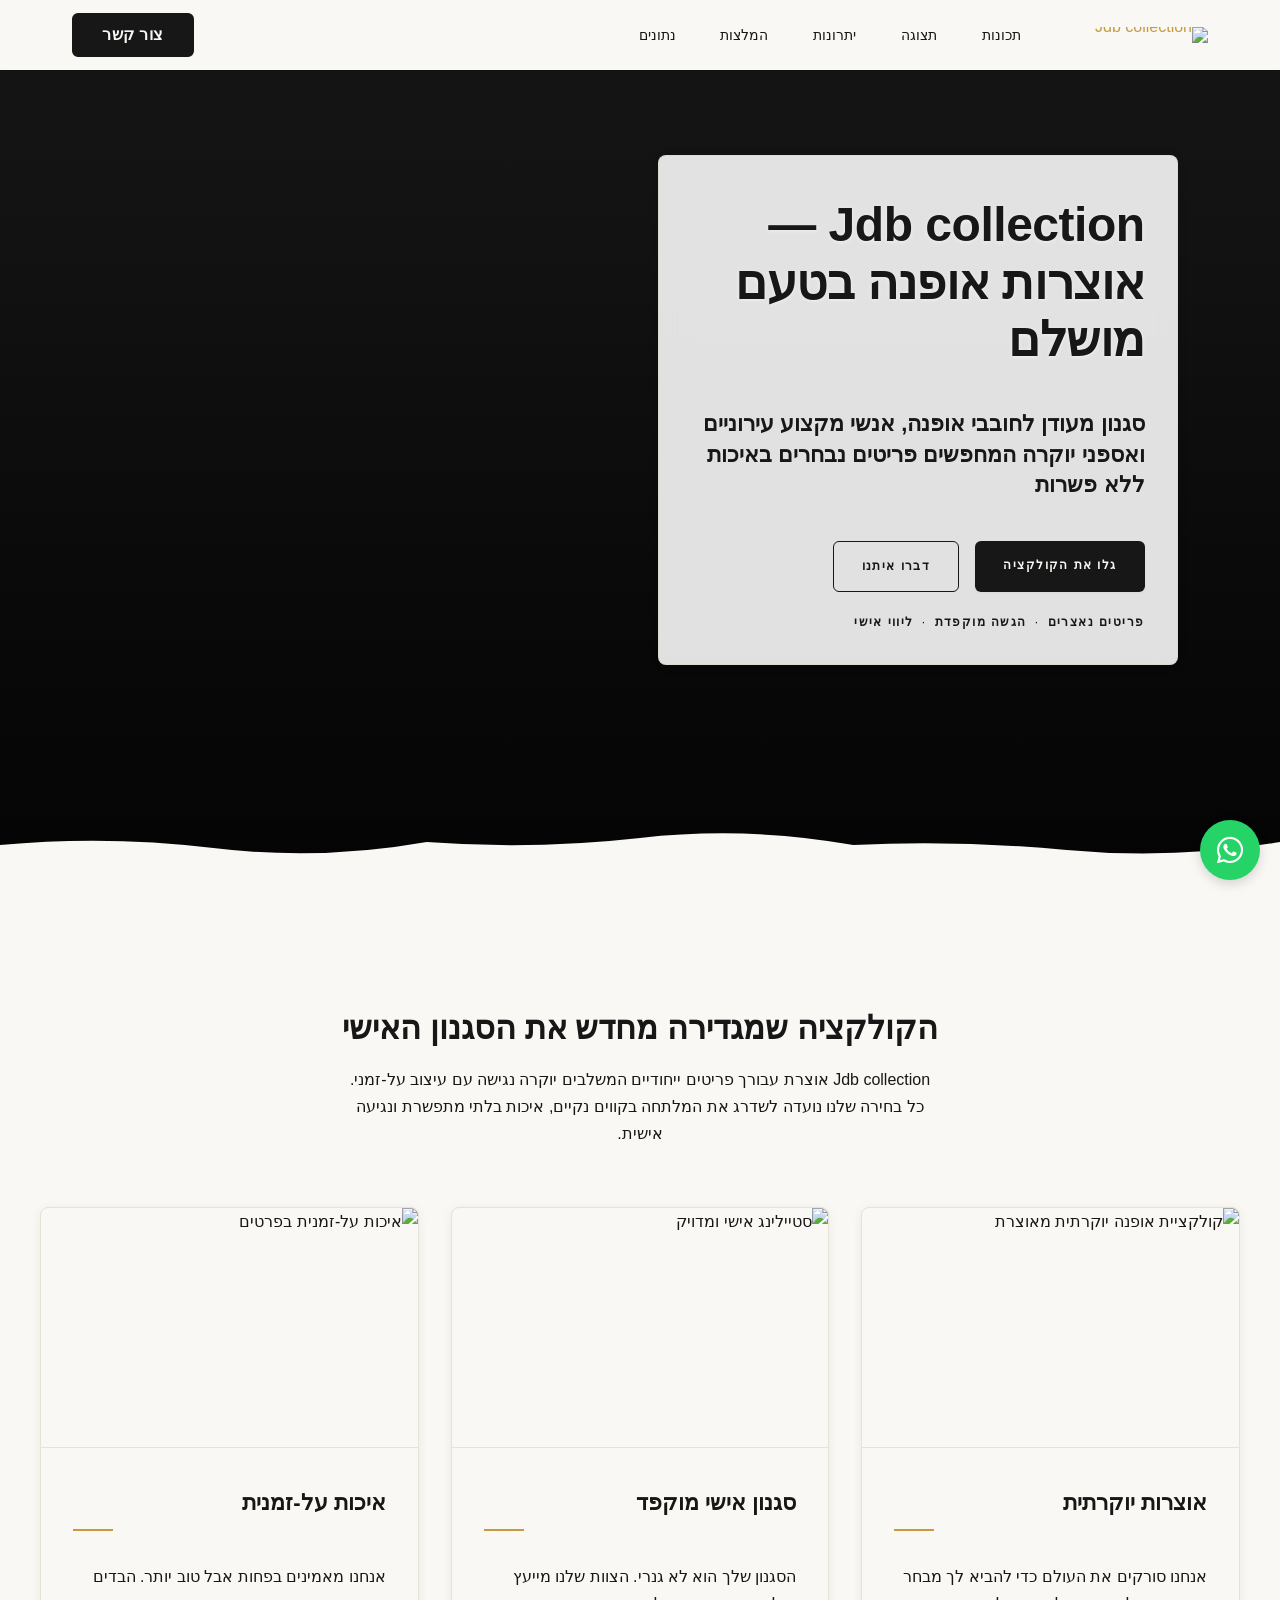
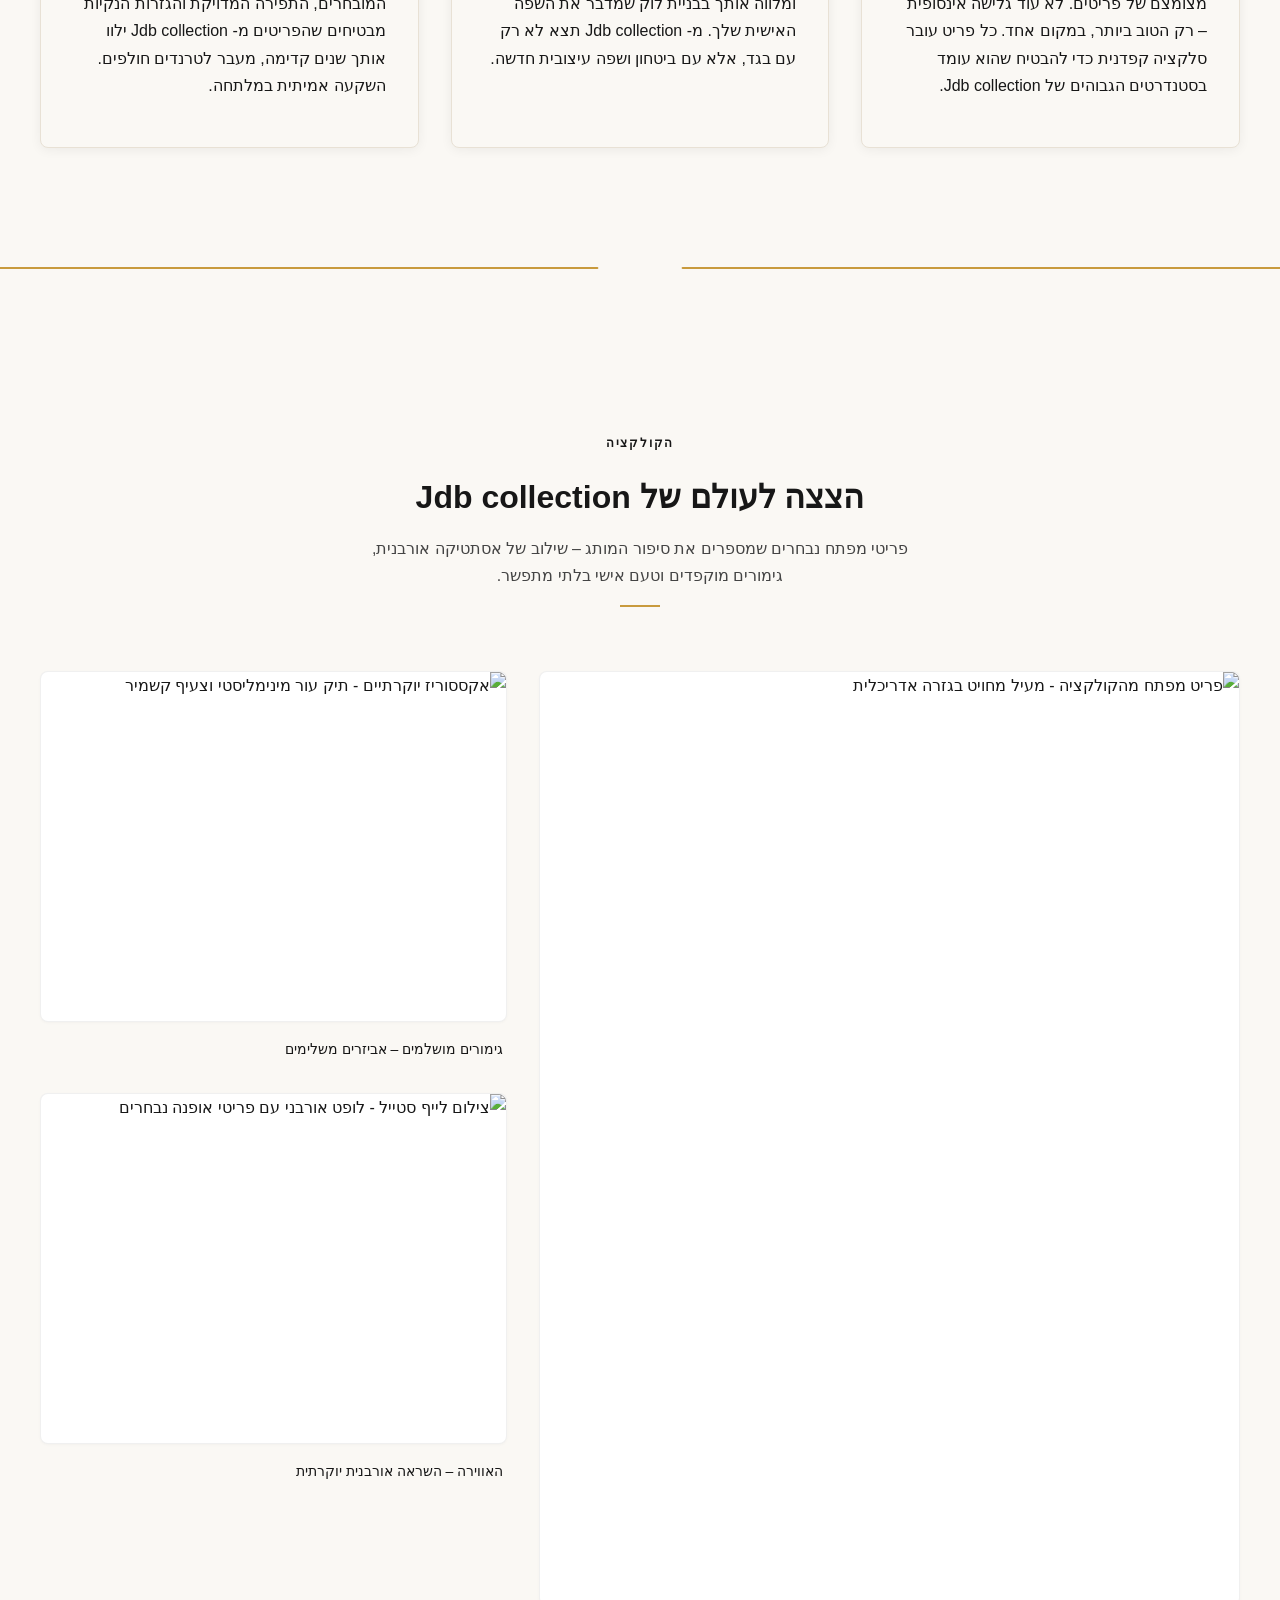
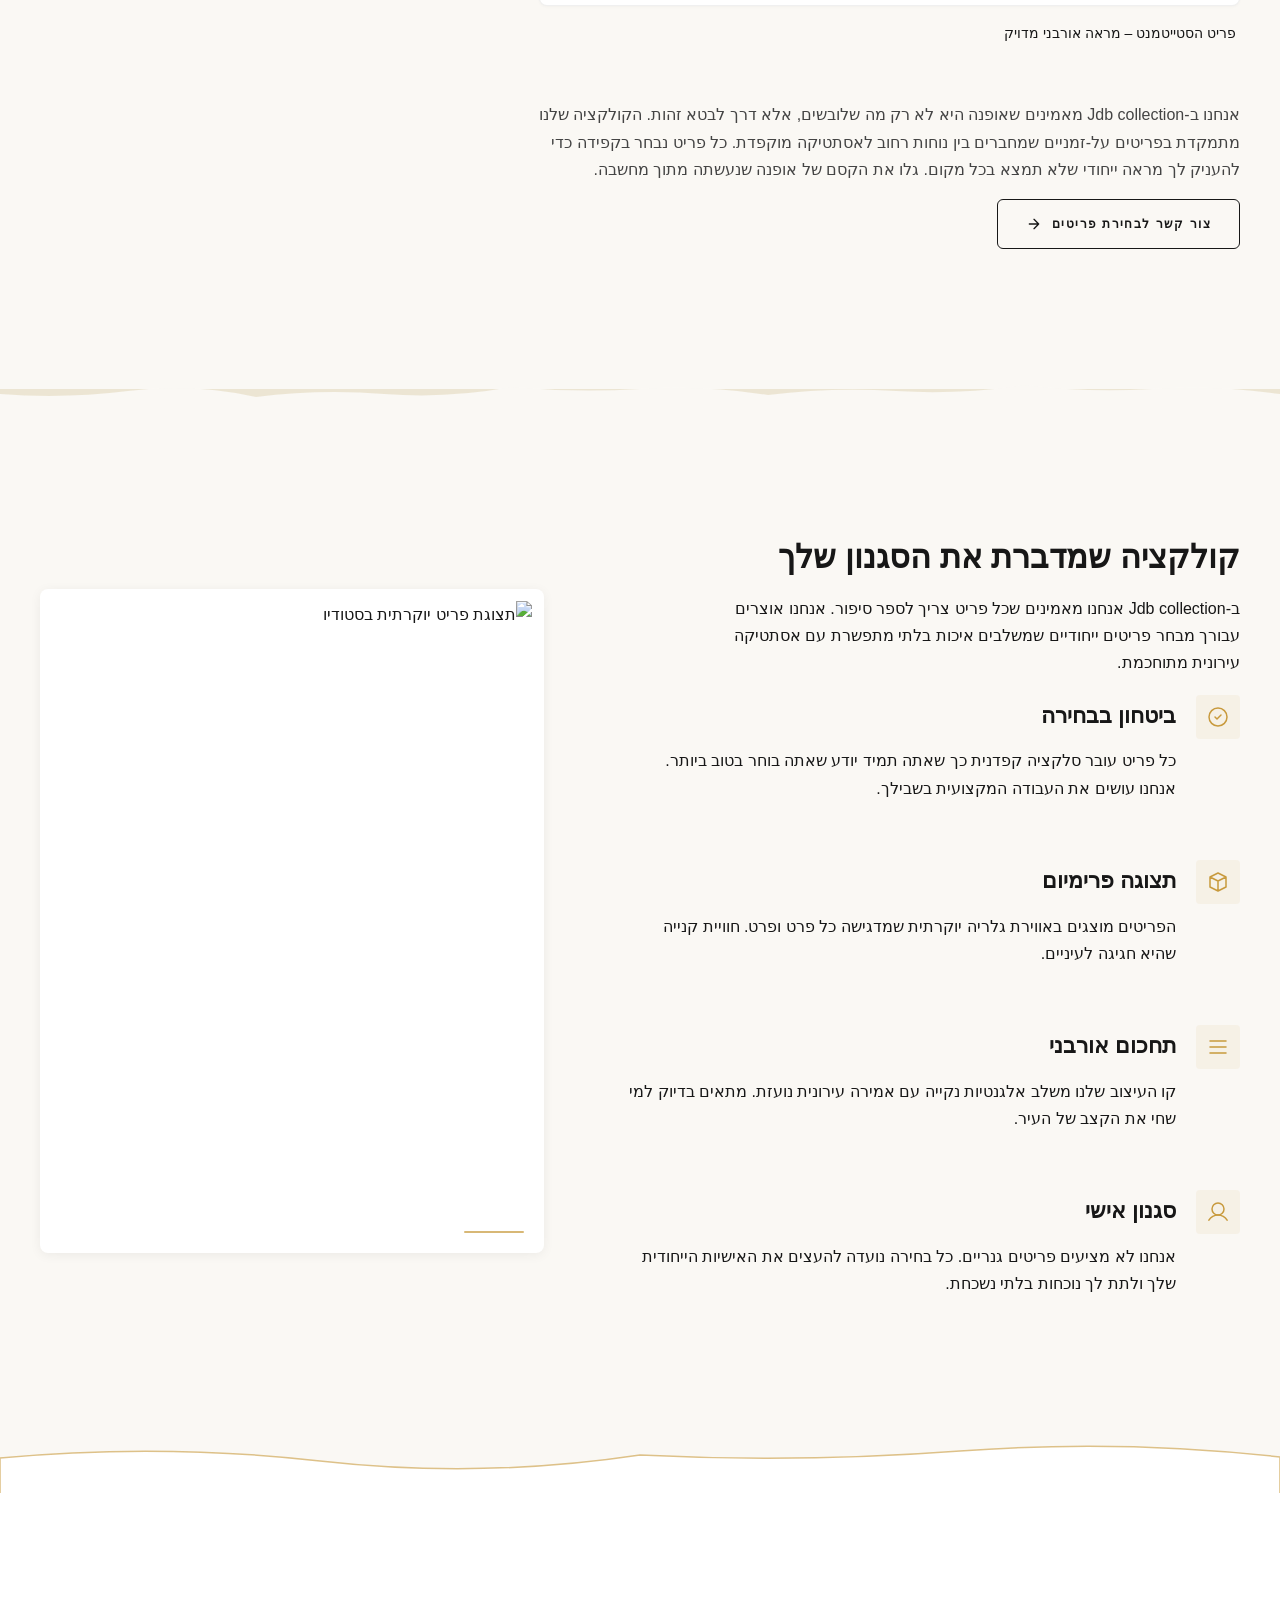
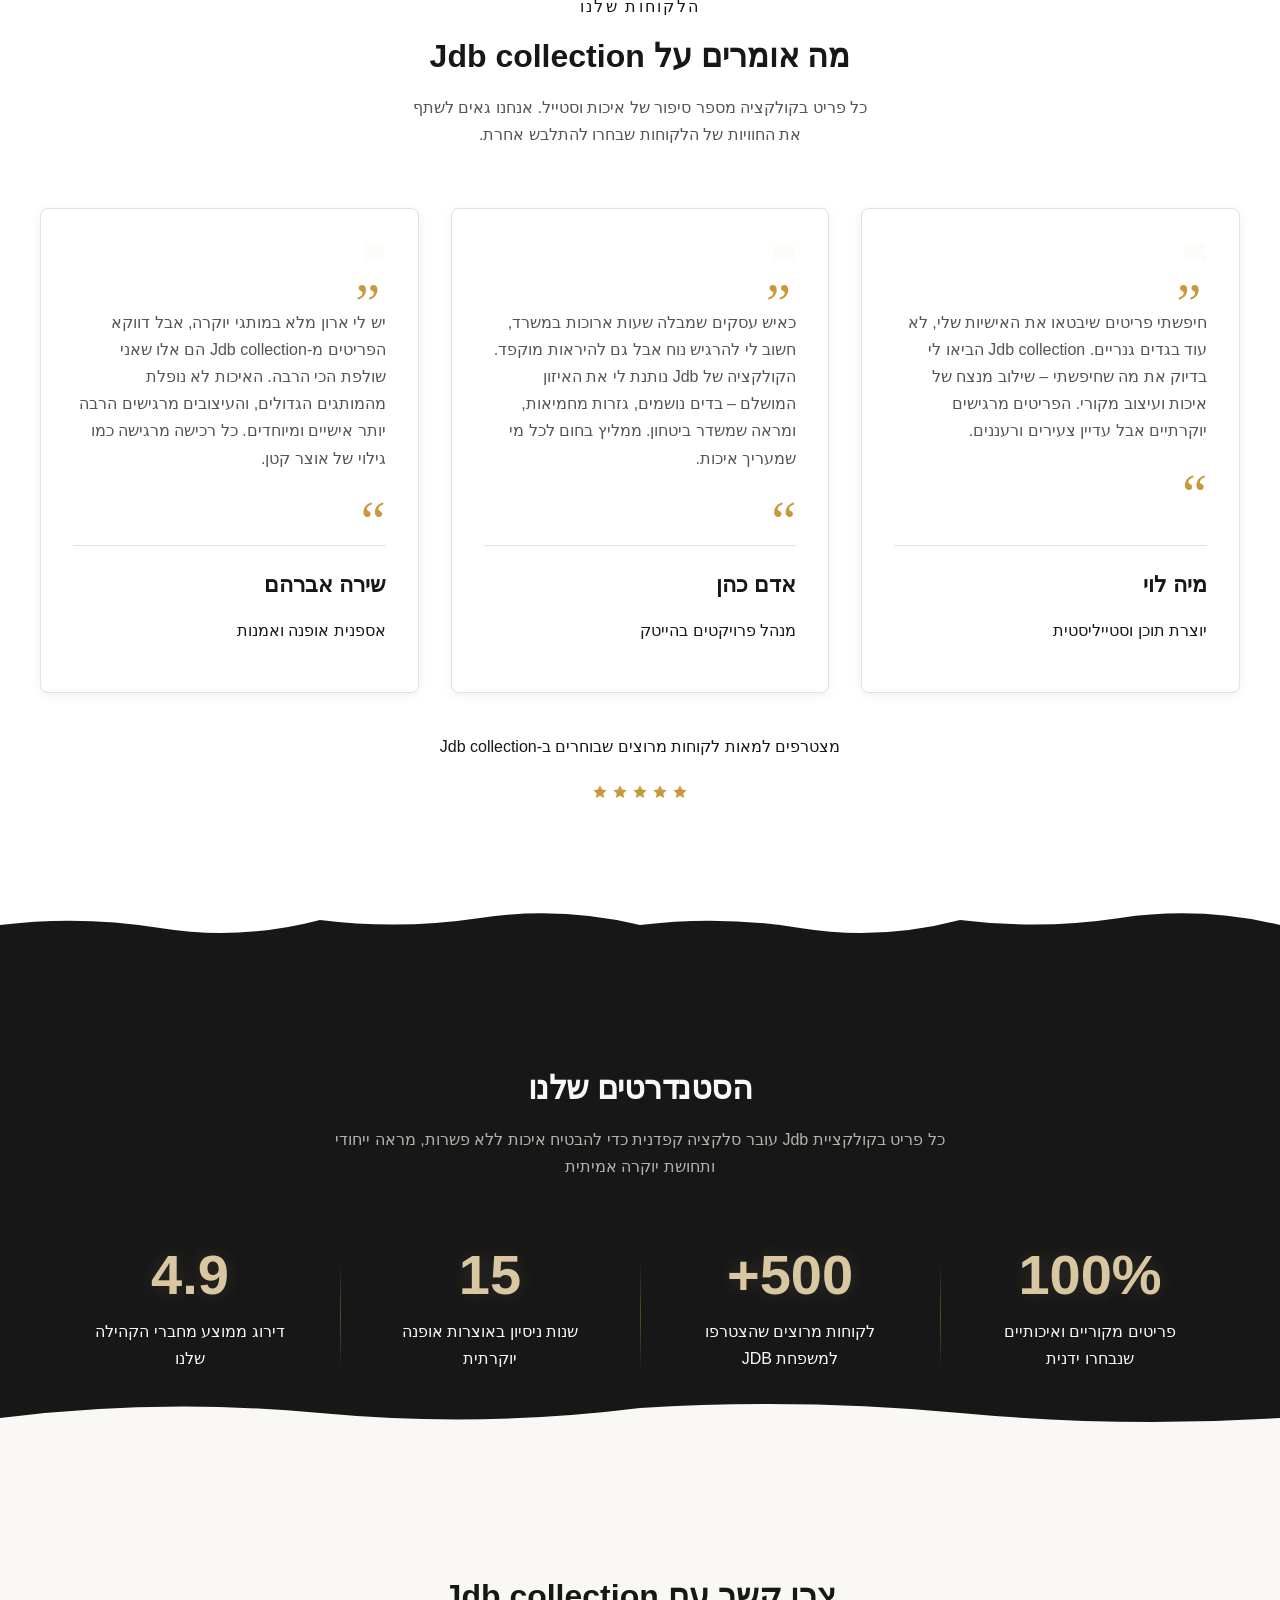
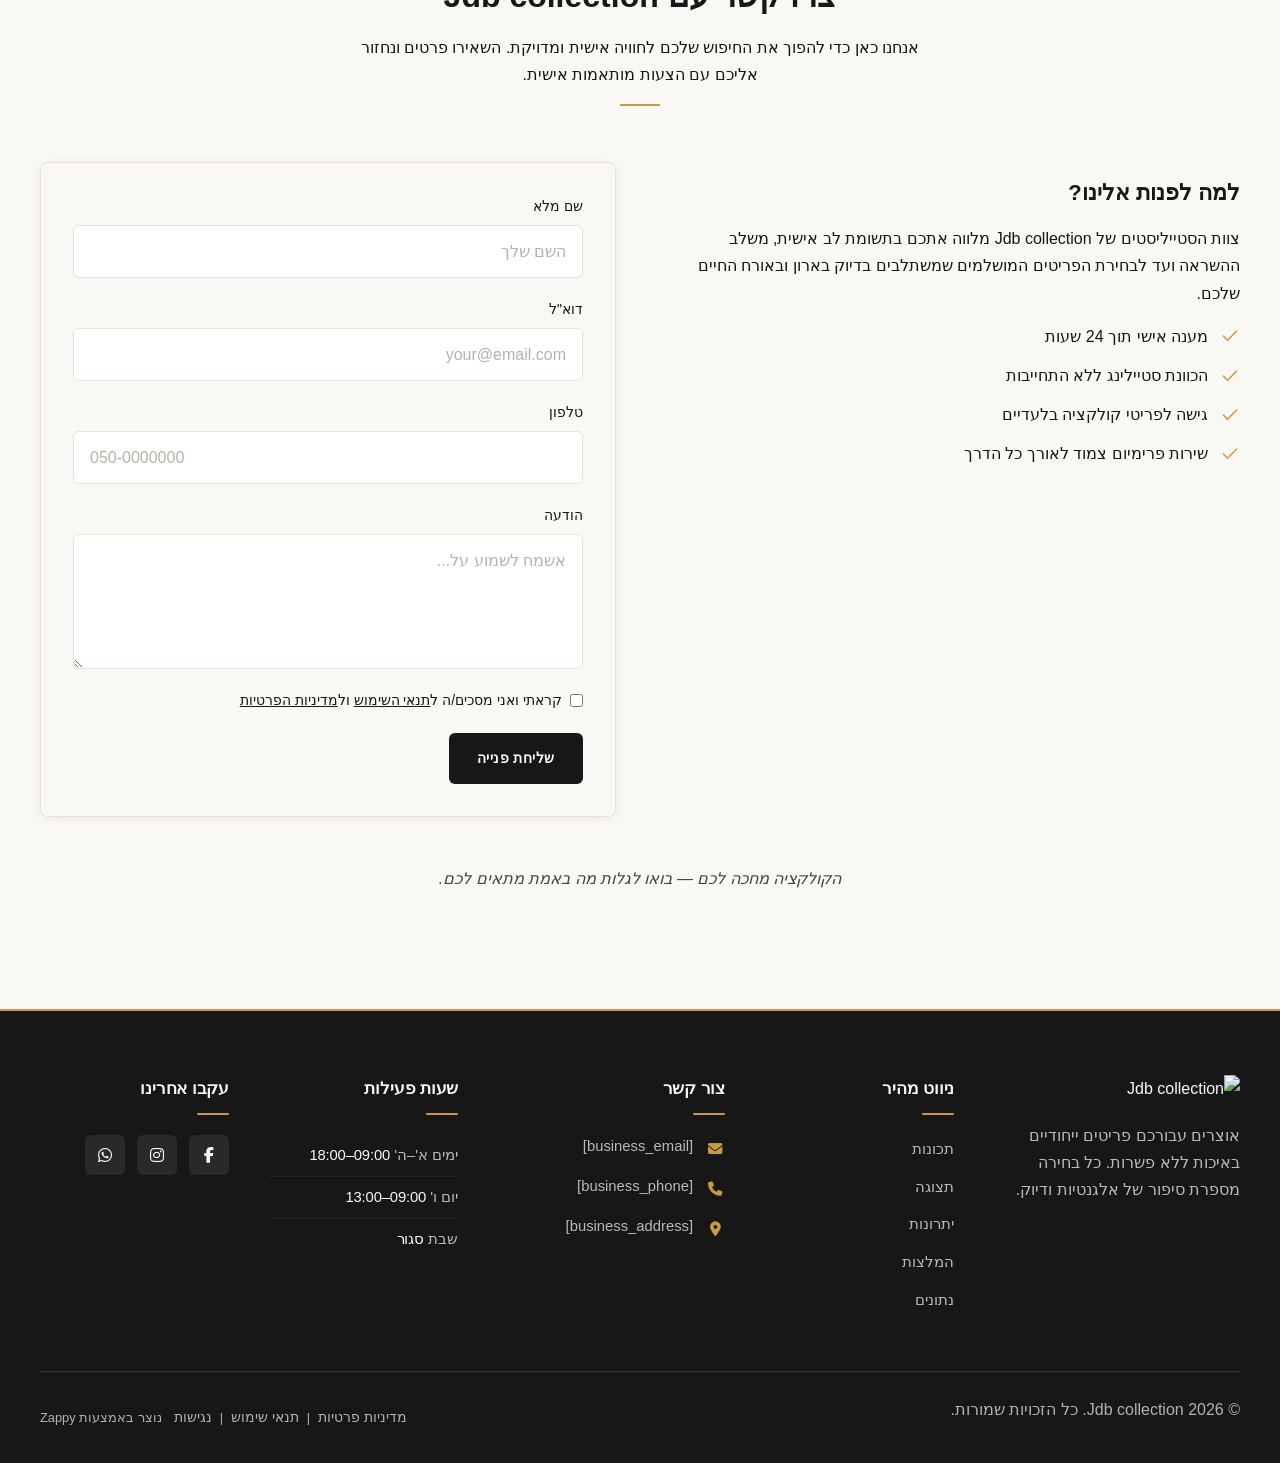
==== public/index.html @ a0aa5235 "Initial website commit" ====
<!doctype html><html dir="rtl" lang="he"><head><meta charset="UTF-8"><meta content="width=device-width,initial-scale=1" name="viewport"><meta content="index, follow" name="robots"><title>גלו את הקולקציה שתשנה לכם את הסטייל — Jdb collection</title><meta content="דף הנחיתה הרשמי של Jdb collection מציג קולקציית אופנה יוקרתית לצעירים עם פריטים אורבניים מיוחדים שלא תמצאו בשום מקום אחר. היכנסו עכשיו להתאהב." name="description"><meta content="Jdb collection, jdb collection, קולקציית אופנה יוקרתית לצעירים, JDB collection ישראל, פריטי אופנה אורבניים מיוחדים" name="keywords"><link href="/assets/favicon.ico" rel="icon" type="image/x-icon"><link href="/assets/favicon-16x16.png" rel="icon" type="image/png" sizes="16x16"><link href="/assets/favicon-32x32.png" rel="icon" type="image/png" sizes="32x32"><link href="/assets/favicon-48x48.png" rel="icon" type="image/png" sizes="48x48"><link href="/assets/favicon-192x192.png" rel="icon" type="image/png" sizes="192x192"><link href="/assets/favicon-512x512.png" rel="icon" type="image/png" sizes="512x512"><link href="/assets/apple-touch-icon.png" rel="apple-touch-icon"><script>!function(){"use strict";var t="8aadab82-c804-432e-b3c0-17398ab05c5b",e="https://api.zappy5.com/api/analytics/track",a=18e5,n=2592e6,o=!0,i=!0,r=!0;var s=function(){var e="zappy_visitor_"+t,a=null;try{if(a=localStorage.getItem(e)){var o=JSON.parse(a),i=Date.now();if(i-o.created<n)return o.lastSeen=i,localStorage.setItem(e,JSON.stringify(o)),o.id}}catch(t){console.warn("Zappy Analytics: LocalStorage not available")}var r="zv_"+Date.now()+"_"+Math.random().toString(36).substr(2,9);try{localStorage.setItem(e,JSON.stringify({id:r,created:Date.now(),lastSeen:Date.now()}))}catch(t){}return r}(),c=function(){var e="zappy_session_"+t,n=null;try{if(n=sessionStorage.getItem(e)){var o=JSON.parse(n),i=Date.now();if(i-o.timestamp<a)return o.timestamp=i,sessionStorage.setItem(e,JSON.stringify(o)),o.id}}catch(t){console.warn("Zappy Analytics: SessionStorage not available")}var r="zs_"+Date.now()+"_"+Math.random().toString(36).substr(2,9);try{sessionStorage.setItem(e,JSON.stringify({id:r,timestamp:Date.now()}))}catch(t){}return r}();function l(a,n){n=n||{};var o={website_id:t,event_type:a,page_path:window.location.pathname,referrer:document.referrer||"direct",visitor_id:s,session_id:c,metadata:n};if(navigator.sendBeacon){var i=new Blob([JSON.stringify(o)],{type:"application/json"});navigator.sendBeacon(e,i)}else fetch(e,{method:"POST",headers:{"Content-Type":"application/json"},body:JSON.stringify(o),keepalive:!0}).catch(function(t){console.warn("Zappy Analytics: Failed to track event",t)})}o&&l("pageview",{title:document.title,url:window.location.href}),i&&document.addEventListener("click",function(t){var e=t.target;if("BUTTON"===e.tagName||e.closest("button")){var a="BUTTON"===e.tagName?e:e.closest("button");l("click",{element:"button",text:a.textContent.trim().substring(0,100),id:a.id||null,class:a.className||null})}else if("A"===e.tagName||e.closest("a")){var n="A"===e.tagName?e:e.closest("a");l("navigation",{element:"link",text:n.textContent.trim().substring(0,100),href:n.href,external:n.hostname!==window.location.hostname})}},!0),r&&document.addEventListener("submit",function(t){var e=t.target;l("form_submit",{form_id:e.id||null,form_name:e.name||null,form_action:e.action||null,form_method:e.method||"GET"})},!0);var d=Date.now();window.addEventListener("beforeunload",function(){l("page_unload",{time_on_page:Math.floor((Date.now()-d)/1e3),page_path:window.location.pathname})}),window.zappyAnalytics={track:l,getVisitorId:function(){return s},getSessionId:function(){return c}}}()</script><meta content="גלו את הקולקציה שתשנה לכם את הסטייל — Jdb collection" property="og:title"><meta content="דף הנחיתה הרשמי של Jdb collection מציג קולקציית אופנה יוקרתית לצעירים עם פריטים אורבניים מיוחדים שלא תמצאו בשום מקום אחר. היכנסו עכשיו להתאהב." property="og:description"><meta content="summary_large_image" name="twitter:card"><meta content="גלו את הקולקציה שתשנה לכם את הסטייל — Jdb collection" name="twitter:title"><meta content="דף הנחיתה הרשמי של Jdb collection מציג קולקציית אופנה יוקרתית לצעירים עם פריטים אורבניים מיוחדים שלא תמצאו בשום מקום אחר. היכנסו עכשיו להתאהב." name="twitter:description"><meta content="website" property="og:type"><meta content="he_IL" property="og:locale"><link href="https://cdnjs.cloudflare.com/ajax/libs/font-awesome/6.4.0/css/all.min.css" rel="stylesheet"><style>.skip-link{position:absolute;top:0;left:0;transform:translateY(-200%);padding:12px 18px;background:var(--bg-dark,#1a1a1a);color:var(--text-light,#fff);font-weight:600;border-radius:0 0 8px 0;z-index:10000}.skip-link:focus{transform:none;outline:2px solid var(--ring,#fff);outline-offset:2px}:focus-visible{outline:2px solid var(--ring,currentColor);outline-offset:3px}</style><link href="/assets/favicon.ico" rel="icon" type="image/x-icon"><link href="/assets/favicon-16x16.png" rel="icon" type="image/png" sizes="16x16"><link href="/assets/favicon-32x32.png" rel="icon" type="image/png" sizes="32x32"><link href="/assets/favicon-48x48.png" rel="icon" type="image/png" sizes="48x48"><link href="/assets/favicon-192x192.png" rel="icon" type="image/png" sizes="192x192"><link href="/assets/favicon-512x512.png" rel="icon" type="image/png" sizes="512x512"><link href="/assets/apple-touch-icon.png" rel="apple-touch-icon"><link href="https://cdn.jsdelivr.net/npm/vanilla-cookieconsent@3/dist/cookieconsent.css" rel="stylesheet"><script src="https://cdn.jsdelivr.net/npm/vanilla-cookieconsent@3/dist/cookieconsent.umd.js"></script><script src="https://cdn.jsdelivr.net/gh/mickidum/acc_toolbar/acctoolbar/acctoolbar.min.js"></script><link href="/styles.css" rel="stylesheet"><script>window.ZAPPY_WEBSITE_ID="8aadab82-c804-432e-b3c0-17398ab05c5b",window.ZAPPY_API_BASE="https://api.zappy5.com"</script><style id="zappy-dropdown-submenu-styles">#navMenu li:has(.sub-menu),.nav-menu li:has(.sub-menu),.navbar li:has(.sub-menu),nav li:has(.sub-menu){position:relative}#navMenu .sub-menu,.nav-menu .sub-menu,.navbar .sub-menu,nav .sub-menu{display:block!important;position:absolute!important;top:100%;left:0;min-width:220px;background:#fff;border-radius:8px;box-shadow:0 8px 25px rgba(0,0,0,.15);padding:8px 0;opacity:0;visibility:hidden;transform:translateY(10px);transition:all .3s ease;z-index:1000;list-style:none;pointer-events:none}#navMenu li:hover>.sub-menu,.nav-menu li:hover>.sub-menu,.navbar li:hover>.sub-menu,nav li:hover>.sub-menu{opacity:1!important;visibility:visible!important;transform:translateY(0)!important;pointer-events:auto!important}.sub-menu li{list-style:none;margin:0;padding:0}.sub-menu a{display:block!important;padding:10px 16px!important;color:var(--text-dark,#333)!important;font-weight:500;text-decoration:none;white-space:nowrap;transition:background-color .2s}.sub-menu .zappy-nav-child>a{padding-left:28px!important;font-size:.9em!important;opacity:.85!important}[dir=rtl] .sub-menu .zappy-nav-child>a,html[lang=ar] .sub-menu .zappy-nav-child>a,html[lang=he] .sub-menu .zappy-nav-child>a{padding-left:10px!important;padding-right:28px!important}.sub-menu .zappy-nav-parent>a{font-weight:600!important}.sub-menu a:hover{background-color:#f5f5f5}[dir=rtl] .nav-menu .sub-menu,[dir=rtl] .navbar .sub-menu,[dir=rtl] nav .sub-menu,html[lang=ar] .nav-menu .sub-menu,html[lang=ar] .navbar .sub-menu,html[lang=ar] nav .sub-menu,html[lang=he] .nav-menu .sub-menu,html[lang=he] .navbar .sub-menu,html[lang=he] nav .sub-menu{left:auto!important;right:0!important}.sub-menu:empty,.sub-menu:not(:has(li)):not(:has(> a)),.sub-menu:not(:has(li:not(.zappy-hidden-menu-item))):not(:has(> a)){display:none!important;opacity:0!important;visibility:hidden!important;pointer-events:none!important}li:has(.menu-group-title):hover>.sub-menu{opacity:1!important;visibility:visible!important;transform:translateY(0)!important;pointer-events:auto!important}#navMenu>li>.menu-group-title,.nav-menu>li>.menu-group-title{display:inline-block;padding:.5rem 1rem;cursor:default;user-select:none}@media (max-width:768px){#navMenu .sub-menu,.nav-menu .sub-menu,.navbar .sub-menu,nav .sub-menu{position:static!important;transform:none!important;box-shadow:none!important;background:0 0!important;max-height:0;overflow:hidden;opacity:0;visibility:hidden;transition:max-height .3s ease,opacity .3s ease;padding:0!important;border-radius:0!important}#navMenu .sub-menu.mobile-expanded,.nav-menu .sub-menu.mobile-expanded,.navbar .sub-menu.mobile-expanded{max-height:none!important;overflow-y:visible!important;opacity:1!important;visibility:visible!important;padding:8px 0 8px 16px!important}[dir=rtl] .sub-menu.mobile-expanded,html[lang=he] .sub-menu.mobile-expanded{padding:8px 16px 8px 0!important}#navMenu li:hover>.sub-menu,.nav-menu li:hover>.sub-menu,.navbar li:hover>.sub-menu,nav li:hover>.sub-menu{opacity:0;visibility:hidden;pointer-events:none}#navMenu li>.sub-menu.mobile-expanded,.nav-menu li>.sub-menu.mobile-expanded,.navbar li>.sub-menu.mobile-expanded,nav li>.sub-menu.mobile-expanded{opacity:1!important;visibility:visible!important;pointer-events:auto!important}#navMenu li:has(.sub-menu),.nav-menu li:has(.sub-menu),.navbar li:has(.sub-menu),nav li:has(.sub-menu){display:flex!important;flex-wrap:wrap!important;align-items:center!important;position:relative!important;min-height:44px!important}#navMenu li:has(.sub-menu)>a,.nav-menu li:has(.sub-menu)>a,.navbar li:has(.sub-menu)>a,nav li:has(.sub-menu)>a{flex:1!important;min-width:0!important}#navMenu li:has(.sub-menu)>.menu-group-title,.nav-menu li:has(.sub-menu)>.menu-group-title,.navbar li:has(.sub-menu)>.menu-group-title,nav li:has(.sub-menu)>.menu-group-title{flex:1!important;min-width:0!important;padding:0!important;line-height:inherit!important}#navMenu li:has(.sub-menu)>.sub-menu,.nav-menu li:has(.sub-menu)>.sub-menu,.navbar li:has(.sub-menu)>.sub-menu,nav li:has(.sub-menu)>.sub-menu{flex-basis:100%!important;width:100%!important}#navMenu li:has(.sub-menu)>a [class*=arrow],#navMenu li:has(.sub-menu)>a [class*=chevron],.nav-menu li:has(.sub-menu)>a .fa-angle-down,.nav-menu li:has(.sub-menu)>a .fa-chevron-down,.nav-menu li:has(.sub-menu)>a [class*=arrow],.nav-menu li:has(.sub-menu)>a [class*=chevron],nav li:has(.sub-menu)>a [class*=arrow],nav li:has(.sub-menu)>a [class*=chevron]{display:none!important;visibility:hidden!important}.mobile-submenu-toggle{display:flex!important;align-items:center!important;justify-content:center!important;width:44px!important;height:auto!important;background:0 0!important;border:none!important;cursor:pointer!important;color:var(--text-dark)!important;position:static!important;flex-shrink:0!important;align-self:stretch!important;z-index:2!important;padding:0!important;margin:0!important}.mobile-submenu-toggle::after{content:''!important;width:0!important;height:0!important;border-left:6px solid transparent!important;border-right:6px solid transparent!important;border-top:7px solid currentColor!important;transition:transform .3s ease!important}.mobile-submenu-toggle.expanded::after{transform:rotate(180deg)!important}.sub-menu a{padding:10px 0!important;display:block!important;color:var(--text-dark)!important;white-space:normal!important}.sub-menu .zappy-nav-child>a{padding-left:28px!important;font-size:.9em!important;opacity:.85!important}[dir=rtl] .sub-menu .zappy-nav-child>a,html[lang=ar] .sub-menu .zappy-nav-child>a,html[lang=he] .sub-menu .zappy-nav-child>a{padding-left:0!important;padding-right:28px!important}.sub-menu .zappy-nav-parent>a{font-weight:600!important}#navMenu.active,.nav-menu.active{max-width:100vw!important;overflow-x:hidden!important;box-sizing:border-box!important}.navbar .sub-menu li a,.zappy-products-dropdown .sub-menu a,nav.navbar .sub-menu li a{color:var(--text-dark)!important}}@media (min-width:769px){.mobile-submenu-toggle{display:none!important}}</style><style id="zappy-widget-visibility">html[dir=rtl] .whatsapp-float{right:20px!important;left:auto!important}html:not([dir]) .whatsapp-float,html[dir=ltr] .whatsapp-float{left:20px!important;right:auto!important}html[dir=rtl] #mic-access-tool-general-button,html[dir=rtl] #mic-init-access-tool #mic-access-tool-general-button,html[dir=rtl] #mic-init-access-tool .mic-access-tool-general-button,html[dir=rtl] ._access-icon,html[dir=rtl] .mic-access-tool-general-button{left:20px!important;right:auto!important}html:not([dir]) #mic-access-tool-general-button,html:not([dir]) #mic-init-access-tool #mic-access-tool-general-button,html:not([dir]) #mic-init-access-tool .mic-access-tool-general-button,html:not([dir]) ._access-icon,html:not([dir]) .mic-access-tool-general-button,html[dir=ltr] #mic-access-tool-general-button,html[dir=ltr] #mic-init-access-tool #mic-access-tool-general-button,html[dir=ltr] #mic-init-access-tool .mic-access-tool-general-button,html[dir=ltr] ._access-icon,html[dir=ltr] .mic-access-tool-general-button{right:20px!important;left:auto!important}@media (max-width:768px){.whatsapp-float{display:flex!important}}@media (min-width:769px){.whatsapp-float{display:flex!important}}@media (max-width:768px){#mic-access-tool-general-button,#mic-init-access-tool #mic-access-tool-general-button,#mic-init-access-tool .mic-access-tool-general-button,._access-icon,.mic-access-tool-general-button{display:flex!important;visibility:visible!important;opacity:1!important;pointer-events:auto!important}#mic-access-tool-box.opened-mic-access-tool,#mic-init-access-tool #mic-access-tool-box.opened-mic-access-tool,.mic-access-tool-box.opened-mic-access-tool{visibility:visible!important;opacity:1!important;pointer-events:auto!important}}@media (min-width:769px){#mic-access-tool-general-button,#mic-init-access-tool #mic-access-tool-general-button,#mic-init-access-tool .mic-access-tool-general-button,._access-icon,.mic-access-tool-general-button{display:flex!important;visibility:visible!important;opacity:1!important;pointer-events:auto!important}#mic-access-tool-box.opened-mic-access-tool,#mic-init-access-tool #mic-access-tool-box.opened-mic-access-tool,.mic-access-tool-box.opened-mic-access-tool{visibility:visible!important;opacity:1!important;pointer-events:auto!important}}</style></head><body><a href="#main" class="skip-link">דלג לתוכן הראשי</a><nav class="navbar" dir="rtl"><button class="mobile-toggle" aria-label="Menu" id="mobileToggle"><svg viewBox="0 0 24 24" fill="none" height="24" width="24" class="hamburger-icon"><path d="M3 12h18M3 6h18M3 18h18" stroke="currentColor" stroke-width="2" stroke-linecap="round"></path></svg> <svg viewBox="0 0 24 24" fill="none" height="24" width="24" class="close-icon" style="display:none"><path d="M18 6L6 18M6 6l12 12" stroke="currentColor" stroke-width="2" stroke-linecap="round"></path></svg></button> <button class="phone-header-btn" aria-label="Call" data-phone="[business_phone]"><svg viewBox="0 0 24 24" fill="currentColor" height="20" width="20"><path d="M22 16.92v3a2 2 0 0 1-2.18 2 19.79 19.79 0 0 1-8.63-3.07 19.5 19.5 0 0 1-6-6 19.79 19.79 0 0 1-3.07-8.67A2 2 0 0 1 4.11 2h3a2 2 0 0 1 2 1.72 12.84 12.84 0 0 0 .7 2.81 2 2 0 0 1-.45 2.11L8.09 9.91a16 16 0 0 0 6 6l1.27-1.27a2 2 0 0 1 2.11-.45 12.84 12.84 0 0 0 2.81.7A2 2 0 0 1 22 16.92z"></path></svg></button><div class="nav-container"><div class="nav-right-group"><div class="nav-brand"><a href="/" class="logo-link"><img alt="Jdb collection" src="/assets/site-----image-1.webp" class="logo"></a></div><ul class="nav-menu" id="navMenu"><li><a href="#features">תכונות</a></li><li><a href="#showcase">תצוגה</a></li><li><a href="#benefits">יתרונות</a></li><li><a href="#testimonials">המלצות</a></li><li><a href="#stats">נתונים</a></li></ul></div><div class="nav-cta-container"><a href="#contact" class="nav-cta-btn">צור קשר</a></div></div></nav><script>window.addEventListener("load",function(){const e=document.querySelector(".navbar, nav, header");if(!e)return void console.log("[Navbar] Navbar element not found");let t=document.getElementById("mobileToggle")||document.querySelector(".mobile-toggle")||document.querySelector(".hamburger")||document.querySelector(".hamburger-menu")||document.querySelector(".menu-toggle")||document.querySelector(".burger-menu")||document.querySelector('[aria-label="Menu"]')||document.querySelector('[aria-label="תפריט"]');const n=document.querySelector(".phone-header-btn"),o=window.getComputedStyle(e);let r=o.backgroundColor;if(console.log("[Navbar] Initial navbar background:",r),"transparent"===r||"rgba(0, 0, 0, 0)"===r||r.startsWith("rgba")&&r.includes(", 0)")){const e=o.backgroundImage;if(e&&"none"!==e)console.log("[Navbar] Navbar has background image/gradient, using dark text"),r="rgb(240, 240, 240)";else{const e=window.getComputedStyle(document.body).backgroundColor;console.log("[Navbar] Navbar transparent, using body background:",e),r=e}}const a=r.match(/\d+/g);if(a&&a.length>=3){const e=(.299*parseInt(a[0])+.587*parseInt(a[1])+.114*parseInt(a[2]))/255;console.log("[Navbar] Mobile button colors preserved from Claude CSS (luminance:",e.toFixed(2)+")");const o=document.createElement("style");o.id="zappy-mobile-nav-fix";document.documentElement.lang;document.documentElement.dir,o.textContent='\n        /* Hide mobile buttons on desktop, show only on mobile */\n        @media (min-width: 769px) {\n          .mobile-toggle,\n          .phone-header-btn {\n            display: none !important;\n          }\n        }\n        \n        /* Show and position mobile buttons correctly on mobile */\n        @media (max-width: 768px) {\n          .navbar,\n          nav.navbar {\n            min-height: 70px !important;\n          }\n\n          .mobile-toggle,\n          .phone-header-btn {\n            position: absolute !important;\n            top: 0 !important;\n            bottom: 0 !important;\n            margin-top: auto !important;\n            margin-bottom: auto !important;\n            transform: none !important;\n            z-index: 1001 !important;\n            display: flex !important;\n            align-items: center !important;\n            justify-content: center !important;\n            width: 36px !important;\n            height: 36px !important;\n            border-radius: 50% !important;\n            border: none !important;\n            cursor: pointer !important;\n            padding: 6px !important;\n            background: none !important;\n            color: var(--nav-text, var(--text-dark)) !important;\n            touch-action: manipulation !important;\n            -webkit-tap-highlight-color: transparent !important;\n          }\n\n          html[data-zappy-site-type="ecommerce"] .phone-header-btn,\n          body[data-zappy-site-type="ecommerce"] .phone-header-btn,\n          html[data-zappy-site-type="ecommerce"] header .phone-header-btn,\n          html[data-zappy-site-type="ecommerce"] nav .phone-header-btn {\n            display: none !important;\n            visibility: hidden !important;\n            width: 0 !important;\n            height: 0 !important;\n            min-width: 0 !important;\n            overflow: hidden !important;\n          }\n          \n          /* LTR positioning (default): hamburger LEFT, phone RIGHT */\n          html:not([dir="rtl"]):not([lang="he"]):not([lang="ar"]) .mobile-toggle,\n          html[dir="ltr"] .mobile-toggle {\n            left: 12px !important;\n            right: auto !important;\n          }\n          html:not([dir="rtl"]):not([lang="he"]):not([lang="ar"]) .phone-header-btn,\n          html[dir="ltr"] .phone-header-btn {\n            right: 12px !important;\n            left: auto !important;\n          }\n          \n          /* RTL positioning: hamburger RIGHT, phone LEFT */\n          html[dir="rtl"] .mobile-toggle,\n          html[lang="he"] .mobile-toggle,\n          html[lang="ar"] .mobile-toggle {\n            right: 12px !important;\n            left: auto !important;\n          }\n          html[dir="rtl"] .phone-header-btn,\n          html[lang="he"] .phone-header-btn,\n          html[lang="ar"] .phone-header-btn {\n            left: 12px !important;\n            right: auto !important;\n          }\n          \n          /* CRITICAL: Ensure nav-container has min-height on mobile */\n          /* All children are positioned absolutely/fixed on mobile, so height:auto collapses to 0 */\n          .nav-container {\n            min-height: 70px !important;\n            position: relative !important;\n          }\n          \n          /* Ensure SVG icons are properly sized and inherit color */\n          .mobile-toggle svg,\n          .phone-header-btn svg {\n            width: 24px !important;\n            height: 24px !important;\n            /* Don\'t force display - let JavaScript control hamburger/close toggle */\n          }\n          \n          /* Reset nav-cta-container on mobile - remove desktop box-shadow/padding */\n          /* that creates a visible ghost box when CTA button is hidden */\n          .nav-cta-container {\n            box-shadow: none !important;\n            padding: 0 !important;\n          }\n          \n          /* Hide nav-cta-container entirely on mobile when there\'s no lang-switcher */\n          /* (only the CTA button is inside, and it\'s hidden on mobile) */\n          .nav-cta-container:not(:has(.lang-switcher)) {\n            display: none !important;\n          }\n          \n          /* CRITICAL: Prevent hero image fade gradient from bleeding over headline text */\n          /* The .image-fade-gradient has bottom: -30px (extends below parent) */\n          /* On mobile stacked layout, this overlaps the h1 text below the image */\n          .hero-image-column {\n            overflow: hidden !important;\n          }\n          .image-fade-gradient {\n            bottom: 0 !important;\n          }\n          \n          /* Hide desktop language switcher on mobile - hamburger menu handles it */\n          /* High specificity to override stored CSS */\n          .lang-switcher,\n          .nav-cta-container .lang-switcher,\n          .nav-container .lang-switcher,\n          .navbar .lang-switcher,\n          .navbar .nav-cta-container .lang-switcher {\n            display: none !important;\n          }\n        }\n      ';const r=document.getElementById("zappy-mobile-nav-fix");r&&r.remove(),document.head.appendChild(o),console.log("[Navbar] Critical CSS injected for mobile nav positioning");const i=window.innerWidth<=768;if(t){const e=t.querySelector(".hamburger-icon"),n=t.querySelector(".close-icon");e&&(e.style.setProperty("width","24px","important"),e.style.setProperty("height","24px","important"),e.style.setProperty("display","block","important")),n&&(n.style.setProperty("width","24px","important"),n.style.setProperty("height","24px","important"),n.style.setProperty("display","none","important")),i?(t.style.setProperty("position","absolute","important"),t.style.setProperty("top","0","important"),t.style.setProperty("bottom","0","important"),t.style.setProperty("margin-top","auto","important"),t.style.setProperty("margin-bottom","auto","important"),t.style.setProperty("transform","none","important"),t.style.setProperty("z-index","1001","important"),t.style.removeProperty("left"),t.style.removeProperty("right"),console.log("[Navbar] Mobile toggle positioning applied (mobile viewport)")):(t.style.removeProperty("position"),t.style.removeProperty("top"),t.style.removeProperty("transform"),t.style.removeProperty("z-index"),t.style.removeProperty("left"),t.style.removeProperty("right"),console.log("[Navbar] Desktop viewport - cleared mobile toggle inline positioning"))}if(n){const e=n.querySelector("svg");e&&(e.style.width="24px",e.style.height="24px",e.setAttribute("width","24"),e.setAttribute("height","24")),i?(n.style.setProperty("position","absolute","important"),n.style.setProperty("top","0","important"),n.style.setProperty("bottom","0","important"),n.style.setProperty("margin-top","auto","important"),n.style.setProperty("margin-bottom","auto","important"),n.style.setProperty("transform","none","important"),n.style.setProperty("z-index","1001","important"),n.style.removeProperty("left"),n.style.removeProperty("right"),console.log("[Navbar] Phone button positioning applied (mobile viewport)")):(n.style.removeProperty("position"),n.style.removeProperty("top"),n.style.removeProperty("transform"),n.style.removeProperty("z-index"),n.style.removeProperty("left"),n.style.removeProperty("right"),console.log("[Navbar] Desktop viewport - cleared phone button inline positioning"))}}else console.log("[Navbar] Could not parse background color:",r);t=document.getElementById("mobileToggle")||document.querySelector(".mobile-toggle")||document.querySelector(".hamburger")||document.querySelector(".hamburger-menu")||document.querySelector(".menu-toggle")||document.querySelector(".burger-menu")||document.querySelector('[aria-label="Menu"]')||document.querySelector('[aria-label="תפריט"]');const i=document.getElementById("navMenu")||document.querySelector(".nav-menu")||document.querySelector(".nav-links")||document.querySelector("nav ul:not(.submenu)");if(!t||!i)return void console.log("[Navbar] Mobile toggle or menu not found:",{toggle:!!t,menu:!!i});i.id||(i.id="navMenu"),console.log("[Navbar] Initializing mobile menu...");const l=t.cloneNode(!0);t.parentNode.replaceChild(l,t);var s=0;function p(e){var t=Date.now();t-s<300||(s=t,function(e){e.preventDefault(),e.stopPropagation();const t=l.querySelector(".hamburger-icon"),n=l.querySelector(".close-icon");i.classList.contains("active")?(i.classList.remove("active"),t&&t.style.setProperty("display","block","important"),n&&n.style.setProperty("display","none","important"),document.body.style.overflow="",console.log("[Navbar] Menu closed")):(i.classList.add("active"),t&&t.style.setProperty("display","none","important"),n&&n.style.setProperty("display","block","important"),document.body.style.overflow="hidden",console.log("[Navbar] Menu opened"))}(e))}l.addEventListener("click",p),l.addEventListener("touchend",p),i.querySelectorAll("a").forEach(function(e){e.addEventListener("click",function(){if("#"===this.getAttribute("href"))return;const e=l.querySelector(".hamburger-icon"),t=l.querySelector(".close-icon");i.classList.remove("active"),e&&e.style.setProperty("display","block","important"),t&&t.style.setProperty("display","none","important"),document.body.style.overflow="",console.log("[Navbar] Menu closed (link clicked)")})});var m=i.querySelectorAll(".dropdown-toggle");m.forEach(function(e){e.addEventListener("click",function(e){e.preventDefault(),e.stopPropagation();var t=this.closest(".nav-dropdown");t&&(t.parentNode.querySelectorAll(".nav-dropdown.open").forEach(function(e){e!==t&&e.classList.remove("open")}),t.classList.toggle("open"),console.log("[Navbar] Dropdown toggled:",t.classList.contains("open")?"open":"closed"))})}),document.addEventListener("click",function(e){e.target.closest(".nav-dropdown")||document.querySelectorAll(".nav-dropdown.open").forEach(function(e){e.classList.remove("open")})}),console.log("[Navbar] Dropdown handlers initialized for "+m.length+" dropdowns"),n&&n.addEventListener("click",function(){const e=document.querySelectorAll('a[href^="tel:"]'),t=e.length>0?e[0].getAttribute("href").replace("tel:",""):"[business_phone]";window.location.href="tel:"+t,console.log("[Navbar] Phone button clicked")}),console.log("[Navbar] Mobile menu initialized successfully")})</script><main id="main"><section class="index-hero-section" data-band-index="0" data-layout-spec="בית-hero" id="hero" data-hero-type="fullscreen-scrim"><div class="hero-bg-wrapper"><img alt="תצוגת אופנה יוקרתית באולם אדריכלי מואר" src="/assets/site-index-hero-image-1.webp" data-context="Polished luxury fashion scene in a bright architectural setting with neutral stone floors, tall windows and warm daylight, curated garments displayed on minimal racks, sophisticated and aspirational atmosphere for Jdb collection hero" data-placeholder="index-hero-image-1" height="600" loading="eager" width="1200" class="hero-bg-img" data-hero-bg="true" fetchpriority="high"></div><div class="hero-scrim" aria-hidden="true"></div><div class="hero-card"><div class="hero-card-content"><h1 class="hero-headline">Jdb collection — אוצרות אופנה בטעם מושלם</h1><h3 class="hero-subtitle">סגנון מעודן לחובבי אופנה, אנשי מקצוע עירוניים ואספני יוקרה המחפשים פריטים נבחרים באיכות ללא פשרות</h3><div class="hero-cta-group"><a href="#contact" class="hero-btn-primary">גלו את הקולקציה</a> <a href="#gallery" class="hero-btn-secondary">דברו איתנו</a></div><div class="hero-trust-line"><span class="trust-item">פריטים נאצרים</span> <span class="trust-divider" aria-hidden="true">·</span> <span class="trust-item">הגשה מוקפדת</span> <span class="trust-divider" aria-hidden="true">·</span> <span class="trust-item">ליווי אישי</span></div></div></div><div class="hero-divider-wrapper" aria-hidden="true"><svg viewBox="0 0 1200 80" xmlns="http://www.w3.org/2000/svg" aria-hidden="true" data-no-icon-edit="true" preserveAspectRatio="none"><defs><linearGradient id="champagneVeil" x1="0" x2="0" y1="0" y2="1"><stop offset="0%" stop-color="var(--bg-light)" stop-opacity="0"></stop><stop offset="100%" stop-color="var(--bg-light)" stop-opacity="1"></stop></linearGradient></defs><path d="M0,80 L0,25 Q100,15 200,28 T400,22 Q500,30 600,18 T800,25 Q900,20 1000,30 T1200,22 L1200,80 Z" fill="var(--bg-light)"></path></svg></div></section><section class="index-features-section" data-band-index="1" data-layout-spec="בית-features" id="features"><div class="index-features-section__container"><div class="index-features-section__intro"><h2 class="index-features-section__title">הקולקציה שמגדירה מחדש את הסגנון האישי</h2><p class="index-features-section__subtitle">Jdb collection אוצרת עבורך פריטים ייחודיים המשלבים יוקרה נגישה עם עיצוב על-זמני. כל בחירה שלנו נועדה לשדרג את המלתחה בקווים נקיים, איכות בלתי מתפשרת ונגיעה אישית.</p></div><div class="index-features-section__grid"><article class="index-features-section__card"><div class="index-features-section__card-media"><img alt="קולקציית אופנה יוקרתית מאוצרת" src="/assets/site-index-features-image-1.webp" data-context="A bright, high-end clothing rack displaying a curated selection of luxury streetwear and modern classics in a minimalist showroom with warm beige walls and soft natural lighting. The pieces are neatly spaced, emphasizing quality over quantity." data-placeholder="index-features-image-1" height="400" loading="lazy" width="600" decoding="async"></div><div class="index-features-section__card-body"><h3 class="index-features-section__card-title">אוצרות יוקרתית</h3><p class="index-features-section__card-text">אנחנו סורקים את העולם כדי להביא לך מבחר מצומצם של פריטים. לא עוד גלישה אינסופית – רק הטוב ביותר, במקום אחד. כל פריט עובר סלקציה קפדנית כדי להבטיח שהוא עומד בסטנדרטים הגבוהים של Jdb collection.</p></div></article><article class="index-features-section__card"><div class="index-features-section__card-media"><img alt="סטיילינג אישי ומדויק" src="/assets/site-index-features-image-2.webp" data-context="A stylist's hands carefully adjusting the drape of a high-quality beige trench coat on a mannequin in a sunlit atelier. The background shows mood boards and fabric swatches, emphasizing personal attention and style direction." data-placeholder="index-features-image-2" height="400" loading="lazy" width="600" decoding="async"></div><div class="index-features-section__card-body"><h3 class="index-features-section__card-title">סגנון אישי מוקפד</h3><p class="index-features-section__card-text">הסגנון שלך הוא לא גנרי. הצוות שלנו מייעץ ומלווה אותך בבניית לוק שמדבר את השפה האישית שלך. מ- Jdb collection תצא לא רק עם בגד, אלא עם ביטחון ושפה עיצובית חדשה.</p></div></article><article class="index-features-section__card"><div class="index-features-section__card-media"><img alt="איכות על-זמנית בפרטים" src="/assets/site-index-features-image-3.webp" data-context="A close-up macro shot of premium fabric textures including soft cashmere, structured cotton, and fine leather, with a warm golden hour light casting gentle shadows. The composition feels rich, tactile, and timeless." data-placeholder="index-features-image-3" height="400" loading="lazy" width="600" decoding="async"></div><div class="index-features-section__card-body"><h3 class="index-features-section__card-title">איכות על-זמנית</h3><p class="index-features-section__card-text">אנחנו מאמינים בפחות אבל טוב יותר. הבדים המובחרים, התפירה המדויקת והגזרות הנקיות מבטיחים שהפריטים מ- Jdb collection ילוו אותך שנים קדימה, מעבר לטרנדים חולפים. השקעה אמיתית במלתחה.</p></div></article></div></div><div class="index-features-section__divider-wrapper" aria-hidden="true"><svg viewBox="0 0 1200 80" xmlns="http://www.w3.org/2000/svg" aria-hidden="true" data-no-icon-edit="true" preserveAspectRatio="none"><line stroke="#C89A3D" stroke-linecap="round" stroke-width="2" x1="0" x2="560" y1="20" y2="20"></line><line stroke="#C89A3D" stroke-linecap="round" stroke-width="2" x1="640" x2="1200" y1="20" y2="20"></line><path d="M0,80 L0,35 L40,33 L80,38 L120,34 L160,39 L200,33 L240,37 L280,35 L320,40 L360,34 L400,38 L440,33 L480,36 L520,40 L560,34 L600,38 L640,33 L680,37 L720,35 L760,39 L800,34 L840,38 L880,33 L920,36 L960,40 L1000,34 L1040,38 L1080,33 L1120,37 L1160,35 L1200,40 L1200,80 Z" fill="var(--bg-light)" opacity="0.04"></path></svg></div></section><section class="index-showcase-section" data-band-index="2" data-layout-spec="בית-showcase" id="showcase"><div class="index-showcase-section__container"><div class="index-showcase-section__header"><span class="index-showcase-section__overline">הקולקציה</span><h2 class="index-showcase-section__title">הצצה לעולם של Jdb collection</h2><p class="index-showcase-section__subtitle">פריטי מפתח נבחרים שמספרים את סיפור המותג – שילוב של אסתטיקה אורבנית, גימורים מוקפדים וטעם אישי בלתי מתפשר.</p><div class="index-showcase-section__accent-line" aria-hidden="true"></div></div><div class="index-showcase-section__grid"><figure class="index-showcase-section__grid-item index-showcase-section__grid-item--large"><div class="index-showcase-section__image-wrapper"><img alt="פריט מפתח מהקולקציה - מעיל מחויט בגזרה אדריכלית" src="/assets/site-index-showcase-image-1.webp" data-context="A striking editorial fashion photograph on a bright white background, featuring a statement tailored coat in a neutral tone with architectural draping and sharp lines. The image should feel like the hero piece of a curated gallery wall, with soft natural lighting and subtle shadows." data-placeholder="index-showcase-image-1" height="800" loading="lazy" width="600"></div><figcaption class="index-showcase-section__caption">פריט הסטייטמנט – מראה אורבני מדויק</figcaption></figure><div class="index-showcase-section__grid-stack"><figure class="index-showcase-section__grid-item index-showcase-section__grid-item--small"><div class="index-showcase-section__image-wrapper"><img alt="אקססוריז יוקרתיים - תיק עור מינימליסטי וצעיף קשמיר" src="/assets/site-index-showcase-image-2.webp" data-context="Close-up product shot on a clean white background of refined accessories: a minimalist leather bag with gold-toned hardware and a folded cashmere scarf, styled with soft shadows and a luxurious feel." data-placeholder="index-showcase-image-2" height="350" loading="lazy" width="500"></div><figcaption class="index-showcase-section__caption">גימורים מושלמים – אביזרים משלימים</figcaption></figure><figure class="index-showcase-section__grid-item index-showcase-section__grid-item--small"><div class="index-showcase-section__image-wrapper"><img alt="צילום לייף סטייל - לופט אורבני עם פריטי אופנה נבחרים" src="/assets/site-index-showcase-image-3.webp" data-context="An architectural lifestyle photograph of a modern urban loft with concrete walls, large windows, and a single elegant clothing rack displaying curated fashion pieces. The atmosphere is bright, airy, and sophisticated, mixing raw textures with refined style." data-placeholder="index-showcase-image-3" height="350" loading="lazy" width="500"></div><figcaption class="index-showcase-section__caption">האווירה – השראה אורבנית יוקרתית</figcaption></figure></div></div><div class="index-showcase-section__footer"><p class="index-showcase-section__description">אנחנו ב-Jdb collection מאמינים שאופנה היא לא רק מה שלובשים, אלא דרך לבטא זהות. הקולקציה שלנו מתמקדת בפריטים על-זמניים שמחברים בין נוחות רחוב לאסתטיקה מוקפדת. כל פריט נבחר בקפידה כדי להעניק לך מראה ייחודי שלא תמצא בכל מקום. גלו את הקסם של אופנה שנעשתה מתוך מחשבה.</p><a href="#contact" class="index-showcase-section__cta"><span>צור קשר לבחירת פריטים</span> <svg viewBox="0 0 24 24" xmlns="http://www.w3.org/2000/svg" fill="none" height="16" width="16" class="index-showcase-section__cta-icon" aria-hidden="true"><path d="M5 12H19M19 12L12 5M19 12L12 19" stroke="currentColor" stroke-width="2" stroke-linecap="round" stroke-linejoin="round"></path></svg></a></div></div><div class="index-showcase-section__divider-wrapper" aria-hidden="true" data-no-icon-edit="true"><svg viewBox="0 0 1200 80" xmlns="http://www.w3.org/2000/svg" preserveAspectRatio="none"><rect fill="var(--secondary)" height="40" opacity="0.4" width="1200" x="0" y="40"></rect><path d="M0,80 L0,45 Q60,50 120,42 T240,48 Q300,40 360,45 T480,38 Q540,44 600,40 T720,46 Q780,38 840,42 T960,36 Q1020,44 1080,40 T1200,45 L1200,80 Z" fill="var(--bg-light)"></path></svg></div></section><section class="index-benefits-section" data-band-index="3" data-layout-spec="בית-benefits" id="benefits"><div class="index-benefits-container"><div class="index-benefits-content"><h2 class="index-benefits-heading">קולקציה שמדברת את הסגנון שלך</h2><p class="index-benefits-subtitle">ב-Jdb collection אנחנו מאמינים שכל פריט צריך לספר סיפור. אנחנו אוצרים עבורך מבחר פריטים ייחודיים שמשלבים איכות בלתי מתפשרת עם אסתטיקה עירונית מתוחכמת.</p><ul class="index-benefits-list"><li class="index-benefit-item"><div class="index-benefit-icon"><svg viewBox="0 0 24 24" xmlns="http://www.w3.org/2000/svg" fill="none" height="24" width="24" data-element-type="icon" data-icon-type="svg"><path d="M9 12L11 14L15 10M21 12C21 16.9706 16.9706 21 12 21C7.02944 21 3 16.9706 3 12C3 7.02944 7.02944 3 12 3C16.9706 3 21 7.02944 21 12Z" stroke="currentColor" stroke-width="1.5" stroke-linecap="round" stroke-linejoin="round"></path></svg></div><div class="index-benefit-text"><h3 class="index-benefit-title">ביטחון בבחירה</h3><p class="index-benefit-desc">כל פריט עובר סלקציה קפדנית כך שאתה תמיד יודע שאתה בוחר בטוב ביותר. אנחנו עושים את העבודה המקצועית בשבילך.</p></div></li><li class="index-benefit-item"><div class="index-benefit-icon"><svg viewBox="0 0 24 24" xmlns="http://www.w3.org/2000/svg" fill="none" height="24" width="24" data-element-type="icon" data-icon-type="svg"><path d="M20 7L12 3L4 7M20 7L12 11M20 7V17L12 21M12 11L4 7M12 11V21M4 7V17L12 21" stroke="currentColor" stroke-width="1.5" stroke-linecap="round" stroke-linejoin="round"></path></svg></div><div class="index-benefit-text"><h3 class="index-benefit-title">תצוגה פרימיום</h3><p class="index-benefit-desc">הפריטים מוצגים באווירת גלריה יוקרתית שמדגישה כל פרט ופרט. חוויית קנייה שהיא חגיגה לעיניים.</p></div></li><li class="index-benefit-item"><div class="index-benefit-icon"><svg viewBox="0 0 24 24" xmlns="http://www.w3.org/2000/svg" fill="none" height="24" width="24" data-element-type="icon" data-icon-type="svg"><path d="M4 6H20M4 12H20M4 18H20" stroke="currentColor" stroke-width="1.5" stroke-linecap="round" stroke-linejoin="round"></path></svg></div><div class="index-benefit-text"><h3 class="index-benefit-title">תחכום אורבני</h3><p class="index-benefit-desc">קו העיצוב שלנו משלב אלגנטיות נקייה עם אמירה עירונית נועזת. מתאים בדיוק למי שחי את הקצב של העיר.</p></div></li><li class="index-benefit-item"><div class="index-benefit-icon"><svg viewBox="0 0 24 24" xmlns="http://www.w3.org/2000/svg" fill="none" height="24" width="24" data-element-type="icon" data-icon-type="svg"><path d="M12 15C15.3137 15 18 12.3137 18 9C18 5.68629 15.3137 3 12 3C8.68629 3 6 5.68629 6 9C6 12.3137 8.68629 15 12 15Z" stroke="currentColor" stroke-width="1.5" stroke-linecap="round" stroke-linejoin="round"></path><path d="M2.90527 20.2491C3.82736 18.6531 5.15322 17.3278 6.74966 16.4064C8.34611 15.485 10.1569 15 12.0002 15C13.8434 15 15.6542 15.4851 17.2506 16.4065C18.847 17.3279 20.1729 18.6533 21.095 20.2493" stroke="currentColor" stroke-width="1.5" stroke-linecap="round" stroke-linejoin="round"></path></svg></div><div class="index-benefit-text"><h3 class="index-benefit-title">סגנון אישי</h3><p class="index-benefit-desc">אנחנו לא מציעים פריטים גנריים. כל בחירה נועדה להעצים את האישיות הייחודית שלך ולתת לך נוכחות בלתי נשכחת.</p></div></li></ul></div><div class="index-benefits-image-panel"><div class="index-benefits-image-frame"><img alt="תצוגת פריט יוקרתית בסטודיו" src="/assets/site-index-benefits-image-1.webp" data-context="A tall, elegant editorial fashion photograph in soft neutral tones. A single refined garment or accessory is displayed on a minimalist pedestal against a warm beige studio backdrop, lit dramatically from the side to create deep shadows and highlights. The composition is clean, gallery-like, and aspirational." data-placeholder="index-benefits-image-1" height="800" loading="lazy" width="600" decoding="async"><div class="index-benefits-image-accent" aria-hidden="true"></div></div></div></div><div class="index-benefits-divider-wrapper"><svg viewBox="0 0 1200 80" xmlns="http://www.w3.org/2000/svg" aria-hidden="true" data-no-icon-edit="true" preserveAspectRatio="none"><defs><linearGradient id="benefitsFade" x1="0%" x2="100%" y1="0%" y2="100%"><stop offset="0%" stop-color="var(--bg-light)" stop-opacity="1"></stop><stop offset="100%" stop-color="#FFFFFF" stop-opacity="1"></stop></linearGradient></defs><path d="M0,80 L0,45 Q150,30 300,48 T600,42 Q750,50 900,38 T1200,44 L1200,80 Z" fill="#FFFFFF"></path><path d="M0,80 L0,45 Q150,30 300,48 T600,42 Q750,50 900,38 T1200,44 L1200,80" stroke="#C89A3D" stroke-width="1.5" fill="#FFFFFF" stroke-opacity="0.6"></path></svg></div></section><section class="index-testimonials-section" data-band-index="4" data-layout-spec="בית-testimonials" id="testimonials"><div class="index-testimonials-section__container"><div class="index-testimonials-section__intro"><p class="index-testimonials-section__kicker">הלקוחות שלנו</p><h2 class="index-testimonials-section__title">מה אומרים על Jdb collection</h2><p class="index-testimonials-section__subtitle">כל פריט בקולקציה מספר סיפור של איכות וסטייל. אנחנו גאים לשתף את החוויות של הלקוחות שבחרו להתלבש אחרת.</p></div><div class="index-testimonials-section__grid"><article class="index-testimonials-section__card"><div class="index-testimonials-section__card-quote"><svg viewBox="0 0 24 24" xmlns="http://www.w3.org/2000/svg" fill="none" height="24" width="24" data-element-type="icon" data-icon-type="svg" class="index-testimonials-section__quote-icon"><path d="M10 11H6V7H10V11ZM18 11H14V7H18V11ZM22 2V22L18 18H6L2 22V2H22Z" fill="currentColor" opacity="0.12"></path></svg><blockquote><p>חיפשתי פריטים שיבטאו את האישיות שלי, לא עוד בגדים גנריים. Jdb collection הביאו לי בדיוק את מה שחיפשתי – שילוב מנצח של איכות ועיצוב מקורי. הפריטים מרגישים יוקרתיים אבל עדיין צעירים ורעננים.</p></blockquote></div><div class="index-testimonials-section__card-author"><h3 class="index-testimonials-section__author-name">מיה לוי</h3><p class="index-testimonials-section__author-role">יוצרת תוכן וסטייליסטית</p></div></article><article class="index-testimonials-section__card"><div class="index-testimonials-section__card-quote"><svg viewBox="0 0 24 24" xmlns="http://www.w3.org/2000/svg" fill="none" height="24" width="24" data-element-type="icon" data-icon-type="svg" class="index-testimonials-section__quote-icon"><path d="M10 11H6V7H10V11ZM18 11H14V7H18V11ZM22 2V22L18 18H6L2 22V2H22Z" fill="currentColor" opacity="0.12"></path></svg><blockquote><p>כאיש עסקים שמבלה שעות ארוכות במשרד, חשוב לי להרגיש נוח אבל גם להיראות מוקפד. הקולקציה של Jdb נותנת לי את האיזון המושלם – בדים נושמים, גזרות מחמיאות, ומראה שמשדר ביטחון. ממליץ בחום לכל מי שמעריך איכות.</p></blockquote></div><div class="index-testimonials-section__card-author"><h3 class="index-testimonials-section__author-name">אדם כהן</h3><p class="index-testimonials-section__author-role">מנהל פרויקטים בהייטק</p></div></article><article class="index-testimonials-section__card"><div class="index-testimonials-section__card-quote"><svg viewBox="0 0 24 24" xmlns="http://www.w3.org/2000/svg" fill="none" height="24" width="24" data-element-type="icon" data-icon-type="svg" class="index-testimonials-section__quote-icon"><path d="M10 11H6V7H10V11ZM18 11H14V7H18V11ZM22 2V22L18 18H6L2 22V2H22Z" fill="currentColor" opacity="0.12"></path></svg><blockquote><p>יש לי ארון מלא במותגי יוקרה, אבל דווקא הפריטים מ-Jdb collection הם אלו שאני שולפת הכי הרבה. האיכות לא נופלת מהמותגים הגדולים, והעיצובים מרגישים הרבה יותר אישיים ומיוחדים. כל רכישה מרגישה כמו גילוי של אוצר קטן.</p></blockquote></div><div class="index-testimonials-section__card-author"><h3 class="index-testimonials-section__author-name">שירה אברהם</h3><p class="index-testimonials-section__author-role">אספנית אופנה ואמנות</p></div></article></div><div class="index-testimonials-section__social-proof"><p class="index-testimonials-section__social-text">מצטרפים למאות לקוחות מרוצים שבוחרים ב-Jdb collection</p><div class="index-testimonials-section__social-stars" aria-label="דירוג 5 כוכבים"><svg viewBox="0 0 24 24" xmlns="http://www.w3.org/2000/svg" fill="currentColor" height="16" width="16" data-element-type="icon" data-icon-type="svg"><path d="M12 2L15.09 8.26L22 9.27L17 14.14L18.18 21.02L12 17.77L5.82 21.02L7 14.14L2 9.27L8.91 8.26L12 2Z"></path></svg> <svg viewBox="0 0 24 24" xmlns="http://www.w3.org/2000/svg" fill="currentColor" height="16" width="16" data-element-type="icon" data-icon-type="svg"><path d="M12 2L15.09 8.26L22 9.27L17 14.14L18.18 21.02L12 17.77L5.82 21.02L7 14.14L2 9.27L8.91 8.26L12 2Z"></path></svg> <svg viewBox="0 0 24 24" xmlns="http://www.w3.org/2000/svg" fill="currentColor" height="16" width="16" data-element-type="icon" data-icon-type="svg"><path d="M12 2L15.09 8.26L22 9.27L17 14.14L18.18 21.02L12 17.77L5.82 21.02L7 14.14L2 9.27L8.91 8.26L12 2Z"></path></svg> <svg viewBox="0 0 24 24" xmlns="http://www.w3.org/2000/svg" fill="currentColor" height="16" width="16" data-element-type="icon" data-icon-type="svg"><path d="M12 2L15.09 8.26L22 9.27L17 14.14L18.18 21.02L12 17.77L5.82 21.02L7 14.14L2 9.27L8.91 8.26L12 2Z"></path></svg> <svg viewBox="0 0 24 24" xmlns="http://www.w3.org/2000/svg" fill="currentColor" height="16" width="16" data-element-type="icon" data-icon-type="svg"><path d="M12 2L15.09 8.26L22 9.27L17 14.14L18.18 21.02L12 17.77L5.82 21.02L7 14.14L2 9.27L8.91 8.26L12 2Z"></path></svg></div></div></div><div class="index-testimonials-section__divider-wrapper"><svg viewBox="0 0 1200 60" xmlns="http://www.w3.org/2000/svg" aria-hidden="true" data-no-icon-edit="true" preserveAspectRatio="none"><path d="M0,60 L0,25 Q75,15 150,28 T300,20 Q375,30 450,18 T600,25 Q675,15 750,28 T900,20 Q975,30 1050,18 T1200,25 L1200,60 Z" fill="var(--bg-dark)"></path></svg></div></section><section class="index-stats-section" data-band-index="5" data-layout-spec="בית-stats" id="stats"><div class="index-stats-section__container"><div class="index-stats-section__header"><h2 class="index-stats-section__title">הסטנדרטים שלנו</h2><p class="index-stats-section__subtitle">כל פריט בקולקציית Jdb עובר סלקציה קפדנית כדי להבטיח איכות ללא פשרות, מראה ייחודי ותחושת יוקרה אמיתית</p></div><div class="index-stats-section__grid"><div class="index-stats-section__metric"><span class="index-stats-section__number">100%</span><p class="index-stats-section__description">פריטים מקוריים ואיכותיים שנבחרו ידנית</p></div><div class="index-stats-section__metric"><span class="index-stats-section__number">500+</span><p class="index-stats-section__description">לקוחות מרוצים שהצטרפו למשפחת JDB</p></div><div class="index-stats-section__metric"><span class="index-stats-section__number">15</span><p class="index-stats-section__description">שנות ניסיון באוצרות אופנה יוקרתית</p></div><div class="index-stats-section__metric"><span class="index-stats-section__number">4.9</span><p class="index-stats-section__description">דירוג ממוצע מחברי הקהילה שלנו</p></div></div></div><div class="index-stats-section__divider-wrapper"><svg viewBox="0 0 1200 80" xmlns="http://www.w3.org/2000/svg" aria-hidden="true" data-no-icon-edit="true" preserveAspectRatio="none"><path d="M0,80 L0,30 Q150,10 300,25 T600,20 Q750,10 900,25 T1200,30 L1200,80 Z" fill="var(--bg-light)"></path></svg></div></section><section class="index-contact-section" data-band-index="6" data-layout-spec="בית-contact" id="contact"><div class="index-contact-section__container"><div class="index-contact-section__header"><h2 class="index-contact-section__title">צרו קשר עם Jdb collection</h2><p class="index-contact-section__subtitle">אנחנו כאן כדי להפוך את החיפוש שלכם לחוויה אישית ומדויקת. השאירו פרטים ונחזור אליכם עם הצעות מותאמות אישית.</p><div class="index-contact-section__accent-line" aria-hidden="true"></div></div><div class="index-contact-section__split"><div class="index-contact-section__persuasion"><h3 class="index-contact-section__persuasion-title">למה לפנות אלינו?</h3><p class="index-contact-section__persuasion-text">צוות הסטייליסטים של Jdb collection מלווה אתכם בתשומת לב אישית, משלב ההשראה ועד לבחירת הפריטים המושלמים שמשתלבים בדיוק בארון ובאורח החיים שלכם.</p><ul class="index-contact-section__benefits"><li class="index-contact-section__benefit-item"><svg viewBox="0 0 20 20" xmlns="http://www.w3.org/2000/svg" fill="none" height="20" width="20" data-element-type="icon" data-icon-type="svg" class="index-contact-section__benefit-icon"><path d="M16.6667 5L7.5 14.1667L3.33333 10" stroke="currentColor" stroke-width="1.5" stroke-linecap="round" stroke-linejoin="round"></path></svg> <span>מענה אישי תוך 24 שעות</span></li><li class="index-contact-section__benefit-item"><svg viewBox="0 0 20 20" xmlns="http://www.w3.org/2000/svg" fill="none" height="20" width="20" data-element-type="icon" data-icon-type="svg" class="index-contact-section__benefit-icon"><path d="M16.6667 5L7.5 14.1667L3.33333 10" stroke="currentColor" stroke-width="1.5" stroke-linecap="round" stroke-linejoin="round"></path></svg> <span>הכוונת סטיילינג ללא התחייבות</span></li><li class="index-contact-section__benefit-item"><svg viewBox="0 0 20 20" xmlns="http://www.w3.org/2000/svg" fill="none" height="20" width="20" data-element-type="icon" data-icon-type="svg" class="index-contact-section__benefit-icon"><path d="M16.6667 5L7.5 14.1667L3.33333 10" stroke="currentColor" stroke-width="1.5" stroke-linecap="round" stroke-linejoin="round"></path></svg> <span>גישה לפריטי קולקציה בלעדיים</span></li><li class="index-contact-section__benefit-item"><svg viewBox="0 0 20 20" xmlns="http://www.w3.org/2000/svg" fill="none" height="20" width="20" data-element-type="icon" data-icon-type="svg" class="index-contact-section__benefit-icon"><path d="M16.6667 5L7.5 14.1667L3.33333 10" stroke="currentColor" stroke-width="1.5" stroke-linecap="round" stroke-linejoin="round"></path></svg> <span>שירות פרימיום צמוד לאורך כל הדרך</span></li></ul></div><div class="index-contact-section__form-panel"><form class="contact-form index-contact-section__form"><div class="index-contact-section__form-field"><label class="index-contact-section__form-label" for="contact-name">שם מלא</label> <input class="index-contact-section__form-input" name="name" required="" type="text" id="contact-name" placeholder="השם שלך"></div><div class="index-contact-section__form-field"><label class="index-contact-section__form-label" for="contact-email">דוא"ל</label> <input class="index-contact-section__form-input" name="email" required="" type="email" id="contact-email" placeholder="your@email.com"></div><div class="index-contact-section__form-field"><label class="index-contact-section__form-label" for="contact-phone">טלפון</label> <input class="index-contact-section__form-input" name="phone" required="" type="tel" id="contact-phone" placeholder="050-0000000"></div><div class="index-contact-section__form-field"><label class="index-contact-section__form-label" for="contact-message">הודעה</label> <textarea class="index-contact-section__form-textarea" id="contact-message" name="message" placeholder="אשמח לשמוע על..." required="" rows="4"></textarea></div><div class="index-contact-section__privacy privacy-consent"><label class="privacy-consent-label"><input class="privacy-consent-checkbox" name="privacy_consent" required="" type="checkbox"> <span>קראתי ואני מסכים/ה ל<a href="/terms" target="_blank">תנאי השימוש</a> ול<a href="/privacy" target="_blank">מדיניות הפרטיות</a></span></label></div><button class="index-contact-section__submit-btn" type="submit">שליחת פנייה</button></form></div></div><p class="index-contact-section__closing">הקולקציה מחכה לכם — בואו לגלות מה באמת מתאים לכם.</p></div></section></main><footer class="site-footer" dir="rtl"><div class="footer-container"><div class="footer-grid"><div class="footer-col footer-brand-col"><img alt="Jdb collection" src="/assets/jdb-collection-general-logo.webp" class="logo"><p class="footer-tagline">אוצרים עבורכם פריטים ייחודיים באיכות ללא פשרות. כל בחירה מספרת סיפור של אלגנטיות ודיוק.</p></div><div class="footer-col footer-links-col"><h4>ניווט מהיר</h4><ul class="footer-links"><li><a href="#features">תכונות</a></li><li><a href="#showcase">תצוגה</a></li><li><a href="#benefits">יתרונות</a></li><li><a href="#testimonials">המלצות</a></li><li><a href="#stats">נתונים</a></li></ul></div><div class="footer-col footer-contact-col"><h4>צור קשר</h4><ul class="footer-contact"><li><span class="contact-icon"><i class="fas fa-envelope"></i></span> <span class="contact-text"><a href="mailto:[business_email]">[business_email]</a></span></li><li><span class="contact-icon"><i class="fas fa-phone"></i></span> <span class="contact-text"><a href="tel:[business_phone]">[business_phone]</a></span></li><li><a href="/"><span class="contact-icon"><i class="fas fa-map-marker-alt"></i></span> <span class="contact-text">[business_address]</span></a></li></ul></div><div class="footer-col footer-hours-col"><h4>שעות פעילות</h4><ul class="footer-hours"><li><a href="/"><span class="hours-day">ימים א'–ה'</span> <span class="hours-time">09:00–18:00</span></a></li><li><a href="/"><span class="hours-day">יום ו'</span> <span class="hours-time">09:00–13:00</span></a></li><li><a href="/"><span class="hours-day">שבת</span> <span class="hours-time">סגור</span></a></li></ul></div><div class="footer-col footer-social-col"><h4>עקבו אחרינו</h4><div class="footer-social"><a href="#" aria-label="Facebook" data-zappy-social-placeholder="true"><i class="fab fa-facebook-f"></i></a> <a href="#" aria-label="Instagram" data-zappy-social-placeholder="true"><i class="fab fa-instagram"></i></a> <a href="#" aria-label="WhatsApp" data-zappy-social-placeholder="true"><i class="fab fa-whatsapp"></i></a></div></div></div><div class="footer-bottom"><div class="footer-bottom-left"><p class="footer-copyright">© 2026 Jdb collection. כל הזכויות שמורות.</p></div><div class="footer-bottom-right"><nav class="footer-legal"><a href="/privacy">מדיניות פרטיות</a> <span class="legal-divider">|</span> <a href="/terms">תנאי שימוש</a> <span class="legal-divider">|</span> <a href="/accessibility">נגישות</a></nav><a href="https://zappy5.com" class="zappy-attribution" target="_blank">נוצר באמצעות Zappy</a></div></div></div></footer><a href="https://wa.me/[whatsapp_handle]" class="whatsapp-float" aria-label="WhatsApp"><i class="fab fa-whatsapp"></i></a><div data-integration="accessibility:toolbar"></div><script src="/script.js"></script><script id="zappy-mobile-submenu-script">!function(){function e(){if(window.innerWidth>768)return document.querySelectorAll(".mobile-submenu-toggle").forEach(function(e){e.remove()}),void document.querySelectorAll(".sub-menu.mobile-expanded").forEach(function(e){e.classList.remove("mobile-expanded")});document.querySelectorAll(".nav-menu li:has(.sub-menu), nav li:has(.sub-menu), .navbar li:has(.sub-menu), #navMenu li:has(.sub-menu)").forEach(function(e){if(!e.querySelector(".mobile-submenu-toggle")){var t=e.querySelector(".sub-menu"),n=e.querySelector(":scope > a");if(t&&n){var o=document.createElement("button");o.className="mobile-submenu-toggle",o.setAttribute("aria-label","Toggle submenu"),o.setAttribute("type","button"),n.insertAdjacentElement("afterend",o),o.addEventListener("click",function(e){e.preventDefault(),e.stopPropagation(),document.querySelectorAll(".sub-menu.mobile-expanded").forEach(function(e){if(e!==t){e.classList.remove("mobile-expanded");var n=e.parentElement.querySelector(".mobile-submenu-toggle");n&&n.classList.remove("expanded")}}),t.classList.toggle("mobile-expanded"),o.classList.toggle("expanded")})}}})}var t;"loading"===document.readyState?document.addEventListener("DOMContentLoaded",e):e(),window.addEventListener("resize",function(){clearTimeout(t),t=setTimeout(e,250)});var n=new MutationObserver(function(t){t.forEach(function(t){if("attributes"===t.type){var n=t.target;n.classList&&(n.classList.contains("active")||n.classList.contains("open"))&&setTimeout(e,100)}})});setTimeout(function(){document.querySelectorAll(".mobile-menu, .nav-menu, #navMenu, nav").forEach(function(e){n.observe(e,{attributes:!0,attributeFilter:["class","style"]})})},500)}()</script></body></html>
---- styles.css ----
/* Self-hosted fonts (Inter + Rubik for multi-language support) */

/* Inter font (English / LTR languages) */
@font-face {
  font-family: 'Inter';
  font-style: normal;
  font-weight: 400;
  font-display: swap;
  src: url('assets/fonts/Inter-Regular.woff2') format('woff2');
}

@font-face {
  font-family: 'Inter';
  font-style: normal;
  font-weight: 500;
  font-display: swap;
  src: url('assets/fonts/Inter-Medium.woff2') format('woff2');
}

@font-face {
  font-family: 'Inter';
  font-style: normal;
  font-weight: 600;
  font-display: swap;
  src: url('assets/fonts/Inter-SemiBold.woff2') format('woff2');
}

@font-face {
  font-family: 'Inter';
  font-style: normal;
  font-weight: 700;
  font-display: swap;
  src: url('assets/fonts/Inter-Bold.woff2') format('woff2');
}

/* Rubik font (Hebrew / RTL languages) */
@font-face {
  font-family: 'Rubik';
  font-style: normal;
  font-weight: 400;
  font-display: swap;
  src: url('assets/fonts/Rubik-Regular.woff2') format('woff2');
}

@font-face {
  font-family: 'Rubik';
  font-style: normal;
  font-weight: 500;
  font-display: swap;
  src: url('assets/fonts/Rubik-Medium.woff2') format('woff2');
}

@font-face {
  font-family: 'Rubik';
  font-style: normal;
  font-weight: 600;
  font-display: swap;
  src: url('assets/fonts/Rubik-SemiBold.woff2') format('woff2');
}

@font-face {
  font-family: 'Rubik';
  font-style: normal;
  font-weight: 700;
  font-display: swap;
  src: url('assets/fonts/Rubik-Bold.woff2') format('woff2');
}
:root {
  --primary: #171717;
  --secondary: #D8C7A1;
  --accent: #C89A3D;
  --bg-light: #FAF8F4;
  --bg-dark: #171717;
  --text-dark: #171717;
  --text-light: #FAF8F4;
  --text-muted: #B7B1A8;
  --border-light: #E8E1D5;
  --border-dark: #3A342D;
  --nav-bg: #FAF8F4;
  --nav-text: #171717;
  --nav-text-hover: #C89A3D;
  --radius-sm: 4px;
  --radius-card: 8px;
  --radius-btn: 6px;
  --radius-img: 8px;
  --radius-badge: 999px;
  --radius-input: 6px;
  --shadow-subtle: 0 1px 3px rgba(0,0,0,0.03);
  --shadow-card: 0 2px 12px rgba(0,0,0,0.06);
  --shadow-elevated: 0 8px 30px rgba(0,0,0,0.09);
  --shadow-btn-hover: 0 4px 15px rgba(0,0,0,0.072);
  --spacing-section: 100px;
  --spacing-section-mobile: 60px;
  --spacing-card-padding: 32px;
  --spacing-card-gap: 32px;
  --spacing-element-gap: 16px;
  --transition-default: all 0.3s ease;
  --transition-hover: all 0.3s ease;
}

*,
*::before,
*::after {
  box-sizing: border-box;
  margin: 0;
  padding: 0;
}

html {
  font-size: 16px !important;
  -webkit-text-size-adjust: 100%;
  -moz-text-size-adjust: 100%;
  text-size-adjust: 100%;
  scroll-behavior: smooth;
}

body {
  font-size: 16px !important;
  line-height: 1.7 !important;
  font-family: 'Rubik', sans-serif;
  color: var(--text-dark);
  background-color: var(--bg-light);
  -webkit-font-smoothing: antialiased;
  -moz-osx-font-smoothing: grayscale;
  text-rendering: optimizeLegibility;
  direction: rtl;
}

img,
picture,
video,
canvas,
svg {
  display: block;
  max-width: 100%;
  height: auto;
}

input,
button,
textarea,
select {
  font: inherit;
  color: inherit;
}

button {
  cursor: pointer;
  border: none;
  background: none;
}

a {
  color: var(--accent, var(--primary));
  text-decoration: none;
  transition: var(--transition-default);
}

a:hover {
  color: var(--nav-text-hover);
}

ul,
ol {
  list-style: none;
}

table {
  border-collapse: collapse;
  border-spacing: 0;
}

h1, h2, h3, h4, h5, h6 {
  font-family: 'Rubik', sans-serif;
  color: var(--text-dark);
  overflow-wrap: break-word;
}

h1 {
  font-size: 48px !important;
  font-weight: 700 !important;
  line-height: 1.2 !important;
  margin-bottom: 1rem !important;
  margin-top: 0.5rem !important;
}

h2 {
  font-size: 32px !important;
  font-weight: 600 !important;
  line-height: 1.3 !important;
  margin-bottom: 1rem !important;
  margin-top: 0.5rem !important;
}

h3 {
  font-size: 22px !important;
  font-weight: 600 !important;
  line-height: 1.4 !important;
  margin-bottom: 1rem !important;
  margin-top: 0.5rem !important;
}

p {
  font-size: 16px !important;
  font-weight: 400 !important;
  line-height: 1.7 !important;
  margin-bottom: 1rem !important;
}

small,
.small-text {
  font-size: 14px !important;
  font-weight: 400 !important;
  line-height: 1.6 !important;
}

.site-footer a {
  color: inherit;
}

@media (max-width: 1024px) {
  h1 {
    font-size: 36px !important;
  }
  h2 {
    font-size: 28px !important;
  }
  h3 {
    font-size: 20px !important;
  }
  p {
    font-size: 15px !important;
  }
}

@media (max-width: 768px) {
  h1 {
    font-size: 28px !important;
    margin-bottom: 1rem !important;
    margin-top: 0.5rem !important;
  }
  h2 {
    font-size: 22px !important;
    margin-bottom: 1rem !important;
    margin-top: 0.5rem !important;
  }
  h3 {
    font-size: 18px !important;
    margin-bottom: 1rem !important;
    margin-top: 0.5rem !important;
  }
  p {
    font-size: 14px !important;
  }
}

.container {
  max-width: 1200px;
  margin: 0 auto;
  padding: 0 20px;
  width: 100%;
}

.btn {
  display: inline-flex;
  align-items: center;
  justify-content: center;
  border-radius: var(--radius-btn);
  padding: 14px 28px;
  font-weight: 600;
  text-transform: none;
  transition: var(--transition-hover);
  cursor: pointer;
  border: 2px solid transparent;
  font-family: 'Rubik', sans-serif;
  font-size: 16px;
  line-height: 1.4;
  text-align: center;
  gap: 8px;
}

.btn:hover {
  box-shadow: var(--shadow-btn-hover);
}

.btn-primary {
  background-color: var(--primary);
  color: var(--text-light);
  border-color: var(--primary);
}

.btn-primary:hover {
  background-color: #2a2a2a;
  border-color: #2a2a2a;
}

.btn-secondary {
  background-color: transparent;
  color: var(--primary);
  border-color: var(--primary);
}

.btn-secondary:hover {
  background-color: var(--primary);
  color: var(--text-light);
}

.whatsapp-float {
  position: fixed;
  bottom: 20px;
  width: 60px;
  height: 60px;
  background: #25D366;
  color: white;
  border-radius: 50%;
  display: flex;
  align-items: center;
  justify-content: center;
  font-size: 30px;
  z-index: 999;
  box-shadow: 0 4px 12px rgba(0,0,0,0.15);
  text-decoration: none;
  transition: transform 0.3s, box-shadow 0.3s;
}

html[dir="rtl"] .whatsapp-float {
  right: 20px;
  left: auto;
}

html[dir="ltr"] .whatsapp-float,
html:not([dir]) .whatsapp-float {
  left: 20px;
  right: auto;
}

.whatsapp-float:hover {
  transform: scale(1.1);
  box-shadow: 0 6px 20px rgba(0,0,0,0.2);
}

@media (max-width: 768px) {
  :root {
    --spacing-section: var(--spacing-section-mobile);
    --spacing-card-padding: 24px;
    --spacing-card-gap: 24px;
  }

  .container {
    padding: 0 16px;
  }

  .btn {
    padding: 12px 24px;
    font-size: 15px;
  }

  .whatsapp-float {
    width: 52px;
    height: 52px;
    font-size: 26px;
    bottom: 16px;
  }

  html[dir="rtl"] .whatsapp-float {
    right: 16px;
  }

  html[dir="ltr"] .whatsapp-float,
  html:not([dir]) .whatsapp-float {
    left: 16px;
  }
}

@media (max-width: 480px) {
  .btn {
    padding: 10px 20px;
    font-size: 14px;
  }

  .whatsapp-float {
    width: 48px;
    height: 48px;
    font-size: 24px;
    bottom: 12px;
  }

  html[dir="rtl"] .whatsapp-float {
    right: 12px;
  }

  html[dir="ltr"] .whatsapp-float,
  html:not([dir]) .whatsapp-float {
    left: 12px;
  }
}

/* Navbar Styles */
:root {
  --nav-bg: #FAF8F4;
  --nav-text: #171717;
  --nav-text-hover: #C89A3D;
  --primary: #171717;
  --text-light: #FAF8F4;
  --shadow-light: rgba(0,0,0,0.04);
  --shadow-hover: 0 4px 15px rgba(0,0,0,0.072);
  --transition: all 0.3s ease;
}

*, *::before, *::after {
  box-sizing: border-box;
  margin: 0;
  padding: 0;
}

body {
  margin: 0;
  font-family: 'Rubik', sans-serif;
  background: var(--nav-bg);
}

.navbar {
  position: sticky;
  top: 0;
  z-index: 1000;
  background: var(--nav-bg);
  box-shadow: 0 1px 8px var(--shadow-light);
  padding: 0 20px;
  display: flex;
  align-items: center;
  min-height: 70px;
}

.nav-container {
  display: flex;
  align-items: center;
  justify-content: space-between;
  max-width: 1200px;
  margin: 0 auto;
  width: 100%;
  gap: 2rem;
}

.nav-brand {
  flex-shrink: 0;
}

.logo-link {
  display: block;
  text-decoration: none;
}

.logo {
  max-height: 40px;
  height: auto;
  width: auto;
  display: block;
}

.nav-menu {
  display: flex;
  list-style: none;
  gap: 2rem;
  margin: 0;
  padding: 0;
}

.nav-menu a {
  text-decoration: none;
  color: var(--nav-text);
  font-size: 1rem;
  font-weight: 500;
  padding: 0.5rem 0;
  transition: var(--transition);
  position: relative;
  white-space: nowrap;
}

.nav-menu a::after {
  content: '';
  position: absolute;
  bottom: 0;
  right: 0;
  width: 0;
  height: 2px;
  background: var(--nav-text-hover);
  transition: width 0.3s ease;
}

.nav-menu a:hover,
.nav-menu a:focus {
  color: var(--nav-text-hover);
}

.nav-menu a:hover::after,
.nav-menu a:focus::after {
  width: 100%;
}

.nav-cta-container {
  margin-right: auto;
  flex-shrink: 0;
}

.nav-cta-btn {
  display: inline-block;
  background: var(--primary);
  color: var(--text-light);
  text-decoration: none;
  padding: 14px 28px;
  border-radius: 6px;
  font-weight: 600;
  font-size: 1rem;
  letter-spacing: 0.5px;
  text-transform: none;
  transition: var(--transition), box-shadow 0.3s ease;
  white-space: nowrap;
  border: 2px solid var(--primary);
}

.nav-cta-btn:hover,
.nav-cta-btn:focus {
  background: transparent;
  color: var(--primary);
  box-shadow: var(--shadow-hover);
}

/* Mobile toggle & phone – hidden on desktop */
.mobile-toggle,
.phone-header-btn {
  display: none;
  background: none;
  border: 1px solid transparent;
  cursor: pointer;
  padding: 8px;
  color: var(--nav-text);
  transition: var(--transition);
  position: absolute;
  top: 50%;
  transform: translateY(-50%);
  z-index: 2;
  border-radius: 4px;
}

.mobile-toggle {
  right: 20px;
}

.phone-header-btn {
  left: 20px;
}

@media (max-width: 768px) {
  .navbar {
    padding: 0 70px;
    justify-content: center;
  }

  .mobile-toggle,
  .phone-header-btn {
    display: flex;
    align-items: center;
    justify-content: center;
  }

  .nav-container {
    justify-content: center;
    padding: 10px 0;
  }

  .nav-cta-container {
    margin-right: 10px;
  }

  .nav-menu {
    display: none;
    position: absolute;
    top: 100%;
    right: 0;
    left: 0;
    background: var(--nav-bg);
    flex-direction: column;
    gap: 0;
    padding: 1.5rem 20px;
    box-shadow: 0 10px 25px rgba(0,0,0,0.08);
    border-top: 1px solid #e8e1d5;
    z-index: 999;
    width: 100%;
  }

  .nav-menu.active {
    display: flex;
  }

  .nav-menu a {
    padding: 1rem 0;
    font-size: 1.15rem;
    border-bottom: 1px solid #e8e1d5;
    width: 100%;
  }

  .nav-menu a::after {
    display: none;
  }

  /* Hide CTA from nav-container when menu is hidden? We'll keep it visible, but adjust */
  .nav-cta-container {
    display: block;
    margin-right: 0;
  }
}

/* When menu is open, show close icon */
.mobile-toggle .close-icon {
  display: none;
}

.mobile-toggle.active .hamburger-icon {
  display: none;
}

.mobile-toggle.active .close-icon {
  display: block;
}
:root {
  --nav-bg: #FAF8F4;
  --nav-text: #171717;
  --nav-text-hover: #C89A3D;
  --primary: #171717;
  --text-light: #FAF8F4;
  --shadow-light: rgba(0,0,0,0.04);
  --shadow-hover: 0 4px 15px rgba(0,0,0,0.072);
  --transition: all 0.3s ease;
}

*, *::before, *::after {
  box-sizing: border-box;
  margin: 0;
  padding: 0;
}

body {
  margin: 0;
  font-family: 'Rubik', sans-serif;
  background: var(--nav-bg);
}

.navbar {
  position: sticky;
  top: 0;
  z-index: 1000;
  background: var(--nav-bg);
  box-shadow: 0 1px 8px var(--shadow-light);
  padding: 0 20px;
  display: flex;
  align-items: center;
  min-height: 70px;
}

.nav-container {
  display: flex;
  align-items: center;
  justify-content: space-between;
  max-width: 1200px;
  margin: 0 auto;
  width: 100%;
  gap: 2rem;
}

.nav-brand {
  flex-shrink: 0;
}

.logo-link {
  display: block;
  text-decoration: none;
}

.logo {
  max-height: 40px;
  height: auto;
  width: auto;
  display: block;
}

.nav-menu {
  display: flex;
  list-style: none;
  gap: 2rem;
  margin: 0;
  padding: 0;
}

.nav-menu a {
  text-decoration: none;
  color: var(--nav-text);
  font-size: 1rem;
  font-weight: 500;
  padding: 0.5rem 0;
  transition: var(--transition);
  position: relative;
  white-space: nowrap;
}

.nav-menu a::after {
  content: '';
  position: absolute;
  bottom: 0;
  right: 0;
  width: 0;
  height: 2px;
  background: var(--nav-text-hover);
  transition: width 0.3s ease;
}

.nav-menu a:hover,
.nav-menu a:focus {
  color: var(--nav-text-hover);
}

.nav-menu a:hover::after,
.nav-menu a:focus::after {
  width: 100%;
}

.nav-cta-container {
  margin-right: auto;
  flex-shrink: 0;
}

.nav-cta-btn {
  display: inline-block;
  background: var(--primary);
  color: var(--text-light);
  text-decoration: none;
  padding: 14px 28px;
  border-radius: 6px;
  font-weight: 600;
  font-size: 1rem;
  letter-spacing: 0.5px;
  text-transform: none;
  transition: var(--transition), box-shadow 0.3s ease;
  white-space: nowrap;
  border: 2px solid var(--primary);
}

.nav-cta-btn:hover,
.nav-cta-btn:focus {
  background: transparent;
  color: var(--primary);
  box-shadow: var(--shadow-hover);
}

/* Mobile toggle & phone – hidden on desktop */
.mobile-toggle,
.phone-header-btn {
  display: none;
  background: none;
  border: 1px solid transparent;
  cursor: pointer;
  padding: 8px;
  color: var(--nav-text);
  transition: var(--transition);
  position: absolute;
  top: 50%;
  transform: translateY(-50%);
  z-index: 2;
  border-radius: 4px;
}

.mobile-toggle {
  right: 20px;
}

.phone-header-btn {
  left: 20px;
}

@media (max-width: 768px) {
  .navbar {
    padding: 0 70px;
    justify-content: center;
  }

  .mobile-toggle,
  .phone-header-btn {
    display: flex;
    align-items: center;
    justify-content: center;
  }

  .nav-container {
    justify-content: center;
    padding: 10px 0;
  }

  .nav-cta-container {
    margin-right: 10px;
  }

  .nav-menu {
    display: none;
    position: absolute;
    top: 100%;
    right: 0;
    left: 0;
    background: var(--nav-bg);
    flex-direction: column;
    gap: 0;
    padding: 1.5rem 20px;
    box-shadow: 0 10px 25px rgba(0,0,0,0.08);
    border-top: 1px solid #e8e1d5;
    z-index: 999;
    width: 100%;
  }

  .nav-menu.active {
    display: flex;
  }

  .nav-menu a {
    padding: 1rem 0;
    font-size: 1.15rem;
    border-bottom: 1px solid #e8e1d5;
    width: 100%;
  }

  .nav-menu a::after {
    display: none;
  }

  /* Hide CTA from nav-container when menu is hidden? We'll keep it visible, but adjust */
  .nav-cta-container {
    display: block;
    margin-right: 0;
  }
}

/* When menu is open, show close icon */
.mobile-toggle .close-icon {
  display: none;
}

.mobile-toggle.active .hamburger-icon {
  display: none;
}

.mobile-toggle.active .close-icon {
  display: block;
}


/* ============================================
   NAVBAR LAYOUT - POST-GENERATION FIXES
   Structural layout only - colors from Claude
   ============================================ */

/* Base navbar styles - structural only, colors from AI */
.navbar {
  position: sticky;
  top: 0;
  width: 100%;
  z-index: 1000;
  /* Background color is set by Claude's CSS - don't override */
  box-shadow: 0 2px 4px rgba(0,0,0,0.1);
}

/* ============================================
   DESKTOP LAYOUT (>768px)
   ============================================ */

/* Nav container - constrains max width and provides padding */
.nav-container {
  display: flex;
  align-items: center;
  gap: 1rem;
  position: relative;
  max-width: 1400px;
  margin: 0 auto;
  padding: 1rem 2rem;
  width: 100%;
  box-sizing: border-box;
  min-height: 70px;
}

/* Logo styling (desktop) — mobile logo stays at 110px/35px, do not adjust */
.logo {
  max-height: 40px;
  max-width: 160px !important;
  height: auto;
  width: auto;
  display: block;
  object-fit: contain;
  transition: opacity 0.3s ease;
}

.logo:hover {
  opacity: 0.8;
}

.logo-link {
  display: inline-flex;
  align-items: center;
  text-decoration: none;
  line-height: 0;
}

.logo-link:focus {
  outline: none;
}

/* Remove browser default dark focus box on mouse-click; preserve for keyboard (:focus-visible). */
.navbar a:focus:not(:focus-visible),
.navbar button:focus:not(:focus-visible),
.nav-menu a:focus:not(:focus-visible) {
  outline: none;
}
.navbar a:focus-visible,
.navbar button:focus-visible,
.nav-menu a:focus-visible {
  outline: 2px solid var(--primary-color, var(--primary, #171717));
  outline-offset: 2px;
}

/* Nav brand container */
.nav-brand {
  display: flex;
  align-items: center;
  flex-shrink: 0;
  margin: 0;
}

/* Navigation menu - positioned adjacent to logo */
.nav-menu {
  display: flex;
  list-style: none;
  gap: 0.2rem;
  margin: 0;
  padding: 0;
  align-items: center;
  flex-wrap: nowrap;
  flex: 1;
  min-width: 0;
}

.nav-menu li {
  margin: 0;
  padding: 0;
}

.nav-menu > li > a,
.nav-menu > .nav-item > a {
  text-decoration: none;
  transition: color 0.3s ease;
  font-weight: 500;
  font-size: 0.9rem;
  padding: 0.5rem 0.65rem;
  white-space: nowrap;
  color: var(--nav-text, var(--text-dark)) !important;
}

.nav-menu > li > a:hover,
.nav-menu > .nav-item > a:hover {
  color: var(--nav-text-hover, var(--secondary)) !important;
}

/* CTA Container - pushed to end of navbar */
.nav-cta-container {
  margin-left: auto;
  display: flex;
  align-items: center;
  align-self: center;
  height: auto;
  max-height: none;
  padding-top: 0;
  padding-bottom: 0;
}

.nav-cta-item {
  list-style: none;
  margin: 0;
  padding: 0;
}

/* Search container inside CTA area — vertically center to match CTA button */
.nav-cta-container .zappy-search-container {
  align-self: center;
}
.nav-cta-container p {
  margin: 0 !important;
}

/* CTA button - prevent stretching to fill navbar height.
   AI CSS provides colors/gradients/etc - we only constrain sizing.
   display: inline-flex + max-height: 44px keeps it as a compact pill. */
.nav-cta-btn {
  display: inline-flex;
  align-items: center;
  align-self: center;
  height: auto;
  max-height: 44px;
  padding-top: 0.5rem;
  padding-bottom: 0.5rem;
  white-space: nowrap;
  box-sizing: border-box;
  overflow: hidden;
}

/* ============================================
   LTR DESKTOP LAYOUT (English, Spanish, French)
   ============================================ */
html[dir="ltr"] .nav-container,
html[lang="en"] .nav-container,
html[lang="es"] .nav-container,
html[lang="fr"] .nav-container {
  justify-content: flex-start;
}

html[dir="ltr"] .nav-menu,
html[lang="en"] .nav-menu,
html[lang="es"] .nav-menu,
html[lang="fr"] .nav-menu {
  margin-left: 0;
  margin-right: 0;
}

html[dir="ltr"] .nav-cta-container,
html[lang="en"] .nav-cta-container,
html[lang="es"] .nav-cta-container,
html[lang="fr"] .nav-cta-container {
  margin-left: auto;
  margin-right: 0;
}

/* ============================================
   RTL DESKTOP LAYOUT (Hebrew, Arabic)
   ============================================ */
html[dir="rtl"] .nav-container,
html[lang="he"] .nav-container,
html[lang="ar"] .nav-container {
  flex-direction: row-reverse;
  justify-content: space-between;
}

/* CTA on the left in RTL */
html[dir="rtl"] .nav-cta-container,
html[lang="he"] .nav-cta-container,
html[lang="ar"] .nav-cta-container {
  order: -1;
  margin: 0;
}

/* Wrapper groups menu and logo together on the right */
html[dir="rtl"] .nav-right-group,
html[lang="he"] .nav-right-group,
html[lang="ar"] .nav-right-group {
  display: flex;
  align-items: center;
  gap: 1rem;
  order: 1;
  flex: 1;
  min-width: 0;
  flex-direction: row-reverse;
}

/* Within wrapper: Logo on far right, menu to its left */
html[dir="rtl"] .nav-right-group .nav-brand,
html[lang="he"] .nav-right-group .nav-brand,
html[lang="ar"] .nav-right-group .nav-brand {
  order: 2;
}

html[dir="rtl"] .nav-right-group .nav-menu,
html[lang="he"] .nav-right-group .nav-menu,
html[lang="ar"] .nav-right-group .nav-menu {
  order: 1;
}

/* ============================================
   DROPDOWN MENUS (Desktop)
   ============================================ */
.nav-dropdown {
  position: relative;
}

.dropdown-toggle {
  background: none;
  border: none;
  cursor: pointer;
  font-family: 'Rubik', sans-serif;
  font-size: 0.9rem;
  font-weight: 500;
  display: inline-flex;
  align-items: center;
  gap: 4px;
  padding: 0.5rem 0.65rem;
  color: var(--nav-text, var(--text-dark)) !important;
  transition: color 0.3s ease;
  white-space: nowrap;
}

.dropdown-toggle:hover {
  color: var(--nav-text-hover, var(--secondary)) !important;
}

.dropdown-arrow {
  width: 10px;
  height: 10px;
  flex-shrink: 0;
  transition: transform 0.2s ease;
}

.nav-dropdown:hover .dropdown-arrow,
.nav-dropdown.open .dropdown-arrow {
  transform: rotate(180deg);
}

.nav-dropdown {
  overflow: visible !important;
}

.dropdown-menu {
  display: none;
  position: absolute;
  top: calc(100% + 8px);
  min-width: 220px;
  background: var(--bg-light, #ffffff);
  box-shadow: 0 8px 24px rgba(0,0,0,0.15);
  border-radius: 8px;
  padding: 8px 0;
  z-index: 100001;
  list-style: none;
  margin: 0;
}

html[dir="rtl"] .dropdown-menu,
html[lang="he"] .dropdown-menu,
html[lang="ar"] .dropdown-menu {
  right: 0;
  left: auto;
}

html[dir="ltr"] .dropdown-menu,
html:not([dir="rtl"]):not([lang="he"]):not([lang="ar"]) .dropdown-menu {
  left: 0;
  right: auto;
}

@media (min-width: 769px) {
  .nav-dropdown:hover > .dropdown-menu {
    display: block;
  }
}

.dropdown-menu li {
  margin: 0;
  padding: 0;
}

.dropdown-menu li a {
  display: block;
  padding: 10px 20px;
  text-decoration: none;
  white-space: nowrap;
  font-weight: 400;
  font-size: 0.9em;
  color: var(--text-dark, #1a1a1a) !important;
  transition: background 0.2s ease, color 0.2s ease;
}

.dropdown-menu li a:hover {
  background: rgba(128,128,128,0.1);
  color: var(--nav-text-hover, var(--accent, var(--primary))) !important;
}

/* Desktop: Hide mobile-only elements */
@media (min-width: 769px) {
  .mobile-toggle,
  .phone-header-btn {
    display: none !important;
  }
  
  /* Hide Contact in nav-menu on desktop (it shows in CTA container instead) */
  .nav-menu .mobile-contact-link {
    display: none !important;
  }
  
  /* When .nav-right-group wrapper is absent, the nav-container has 3 direct
     children (brand, menu, CTA) with space-between. flex:1 makes the menu
     fill the gap, and justify-content:flex-start pushes items toward the
     logo side instead of centering them in the available space. */
  .nav-menu {
    flex: 1 !important;
    justify-content: flex-start !important;
  }
}

/* ============================================
   MOBILE RESPONSIVE (≤768px)
   ============================================ */
@media (max-width: 768px) {
  .navbar,
  nav.navbar {
    min-height: 70px !important;
  }

  /* Reset nav-container for mobile */
  /* CRITICAL: Reset position properties to prevent conflict with AI-generated mobile CSS */
  /* Some AI generations set .nav-container to position:fixed for slide-out menus, */
  /* position:relative is needed so .nav-brand (position:absolute) centers within it */
  .nav-container {
    padding: 0.75rem 1rem;
    gap: 0;
    justify-content: center !important;
    position: relative !important;
    top: auto !important;
    right: auto !important;
    left: auto !important;
    height: auto !important;
    min-height: 70px !important; /* Ensure height for absolutely positioned mobile buttons */
    width: 100% !important;
  }
  
  /* Show mobile elements - positioned as direct children of navbar */
  .mobile-toggle {
    position: absolute;
    top: 0;
    bottom: 0;
    height: 36px !important;
    margin-top: auto;
    margin-bottom: auto;
    transform: none !important;
    left: 12px; /* LTR default - hamburger on left */
    right: auto;
    display: flex !important;
    align-items: center;
    justify-content: center;
    background: none;
    border: none;
    cursor: pointer;
    padding: 6px;
    z-index: 1001;
    width: 36px !important;
    color: var(--nav-text, var(--text-dark)) !important;
    touch-action: manipulation;
    -webkit-tap-highlight-color: transparent;
  }
  
  .phone-header-btn {
    position: absolute;
    top: 0;
    bottom: 0;
    height: 36px !important;
    margin-top: auto;
    margin-bottom: auto;
    transform: none !important;
    right: 12px; /* LTR default - phone on right */
    left: auto;
    display: flex !important;
    align-items: center;
    justify-content: center;
    background: none;
    border: none;
    cursor: pointer;
    padding: 6px;
    z-index: 1001;
    width: 36px !important;
    color: var(--nav-text, var(--text-dark)) !important;
    touch-action: manipulation;
    -webkit-tap-highlight-color: transparent;
  }
  
  /* Ensure logo-link is centered */
  .logo-link, .nav-brand a {
    display: flex !important;
    justify-content: center !important;
    margin: 0 auto !important;
  }
  
  .mobile-toggle svg,
  .phone-header-btn svg {
    width: 24px !important;
    height: 24px !important;
    color: inherit !important;
    fill: none !important;
    stroke: currentColor !important;
    stroke-width: 2 !important;
    transition: opacity 0.3s ease;
  }
  
  .mobile-toggle svg path,
  .phone-header-btn svg path {
    stroke: currentColor !important;
  }
  
  .mobile-toggle img,
  .phone-header-btn img {
    width: 24px !important;
    height: 24px !important;
    /* Filter removed - preserve original image colors */
    /* ColorContrastService will handle contrast adjustments */
  }
  
  .mobile-toggle:hover svg,
  .phone-header-btn:hover svg {
    opacity: 0.8;
  }

  html[data-zappy-site-type="ecommerce"] .phone-header-btn,
  body[data-zappy-site-type="ecommerce"] .phone-header-btn,
  html[data-zappy-site-type="ecommerce"] header .phone-header-btn,
  html[data-zappy-site-type="ecommerce"] nav .phone-header-btn {
    display: none !important;
    visibility: hidden !important;
    width: 0 !important;
    height: 0 !important;
    min-width: 0 !important;
    overflow: hidden !important;
  }
  
  /* Remove default button styles */
  .mobile-toggle:focus,
  .mobile-toggle:active,
  .phone-header-btn:focus,
  .phone-header-btn:active {
    outline: none;
    border: none;
    box-shadow: none;
  }
  
  /* Center logo on mobile - applies to both LTR and RTL */
  /* RTL selectors added for higher specificity to override desktop RTL rules */
  /* IMPORTANT: Do NOT use margin shorthand (margin: 0 auto) — it resets margin-top
     which breaks AI centering hacks (top:50% + margin-top:-Npx).
     Use explicit left/right + transform for robust vertical centering. */
  .nav-brand,
  html[dir="rtl"] .nav-brand,
  html[lang="he"] .nav-brand,
  html[lang="ar"] .nav-brand,
  html[dir="rtl"] .nav-right-group .nav-brand,
  html[lang="he"] .nav-right-group .nav-brand,
  html[lang="ar"] .nav-right-group .nav-brand {
    position: absolute !important;
    left: 50% !important;
    top: 50% !important;
    transform: translate(-50%, -50%) !important;
    margin: 0 !important;
    text-align: center;
    order: 0 !important;
  }
  
  /* Mobile logo size: fixed at 35px/110px — do not adjust, especially for e-commerce/catalog sites */
  .logo {
    max-height: 35px !important;
    max-width: 110px !important;
  }
  
  /* Hide RTL wrapper on mobile */
  .nav-right-group {
    display: contents !important;
  }
  
  /* Hide CTA container on mobile - Contact will be in hamburger menu */
  .nav-cta-container {
    display: none !important;
  }
  
  /* Mobile menu - hidden by default */
  /* CRITICAL: flex-direction: column must have !important to override any desktop rules */
  .nav-menu {
    position: fixed;
    top: 70px;
    width: 50%;
    max-width: 300px;
    /* Mobile menu is position:fixed so it CANNOT inherit background from navbar.
       When --nav-bg is transparent (hero-overlay navbars), the menu would be invisible.
       Always use a solid background derived from the palette. */
    background-color: var(--bg-light, #ffffff) !important;
    flex-direction: column !important;
    gap: 0;
    padding: 20px 0;
    box-shadow: 0 4px 12px rgba(0,0,0,0.15);
    display: none;
    z-index: 999;
    margin: 0 !important;
    /* Align menu items to top, not center */
    align-items: stretch !important;
    justify-content: flex-start !important;
  }
  
  .nav-menu.active {
    display: flex !important;
    flex-direction: column !important;
  }
  
  .nav-menu li {
    width: 100%;
  }
  
  /* Show mobile-contact-link in hamburger menu */
  .nav-menu .mobile-contact-link {
    display: block !important;
  }
  
  /* LTR mobile menu text alignment - left aligned */
  html[dir="ltr"] .nav-menu a,
  html:not([dir="rtl"]):not([lang="he"]):not([lang="ar"]) .nav-menu a {
    text-align: left !important;
  }
  
  .nav-menu a {
    display: block;
    padding: 15px 30px;
    width: 100%;
    font-weight: 500;
  }
  
  /* Mobile dropdown menus */
  .nav-dropdown {
    position: static;
  }
  
  .dropdown-toggle {
    display: flex;
    width: 100%;
    padding: 15px 30px;
    font-weight: 500;
    justify-content: space-between;
  }
  
  .dropdown-menu {
    position: static !important;
    box-shadow: none !important;
    border-radius: 0 !important;
    padding: 0 !important;
    background: rgba(128,128,128,0.06) !important;
    min-width: auto !important;
    max-height: 0 !important;
    overflow: hidden !important;
    opacity: 1 !important;
    visibility: visible !important;
    transform: none !important;
    transition: max-height 0.3s ease !important;
  }
  
  .nav-dropdown .dropdown-menu {
    display: block;
    max-height: 0 !important;
    overflow: hidden !important;
  }
  
  .nav-dropdown.open > .dropdown-menu {
    display: block !important;
    max-height: none !important;
    overflow-y: visible !important;
    padding: 0.5rem 0 !important;
  }
  
  .dropdown-menu li a {
    padding: 12px 30px 12px 50px !important;
    font-size: 0.9em;
  }
  
  html[dir="rtl"] .dropdown-menu li a,
  html[lang="he"] .dropdown-menu li a,
  html[lang="ar"] .dropdown-menu li a {
    padding: 12px 50px 12px 30px !important;
  }

  /* Mobile submenu links: use nav panel text color instead of desktop submenu color.
     Desktop submenu uses light bg + dark text, but mobile submenu is inline (transparent)
     within the nav panel which may be dark. Cannot use 'inherit' because the container
     chain (.sub-menu, li) has dark color — only nav <a> tags get light color explicitly. */
  .navbar .sub-menu li a,
  nav.navbar .sub-menu li a,
  .nav-menu .sub-menu a,
  .zappy-products-dropdown .sub-menu a,
  .sub-menu a {
    color: var(--nav-text, var(--text-dark)) !important;
    white-space: normal !important;
  }
  .mobile-submenu-toggle {
    color: var(--nav-text, var(--text-dark)) !important;
  }

  /* Force sub-menu hidden by default on mobile */
  .navbar .zappy-products-dropdown .sub-menu,
  .navbar .zappy-products-dropdown > .sub-menu {
    display: none !important;
    position: static !important;
    max-height: 0 !important;
    overflow: hidden !important;
    
    visibility: hidden !important;
    pointer-events: none !important;
    box-shadow: none !important;
    border: none !important;
    padding: 0 !important;
    transform: none !important;
  }
  /* Disable hover-triggered dropdowns on mobile — only open via click (.open class) */
  .navbar .zappy-products-dropdown:hover .sub-menu,
  .navbar .zappy-products-dropdown:hover > .sub-menu,
  .navbar .zappy-products-dropdown:focus-within .sub-menu,
  .navbar .zappy-products-dropdown:focus-within > .sub-menu,
  .navbar .menu-item-has-children:hover > .sub-menu,
  .navbar .nav-dropdown:hover > .dropdown-menu {
    display: none !important;
    
    visibility: hidden !important;
    max-height: 0 !important;
    pointer-events: none !important;
  }
  .navbar .zappy-products-dropdown.open .sub-menu,
  .navbar .zappy-products-dropdown.open > .sub-menu,
  .navbar .zappy-products-dropdown .sub-menu.mobile-expanded,
  .navbar .zappy-products-dropdown > .sub-menu.mobile-expanded,
  .navbar .menu-item-has-children.open > .sub-menu,
  .navbar .menu-item-has-children > .sub-menu.mobile-expanded,
  .navbar .nav-dropdown.open > .dropdown-menu {
    display: block !important;
    opacity: 1 !important;
    visibility: visible !important;
    max-height: none !important;
    pointer-events: auto !important;
    position: static !important;
    overflow-y: visible !important;
    padding: 0.5rem 0 !important;
  }

  /* Prevent hero image fade gradient from bleeding over headline text below */
  /* The .image-fade-gradient has bottom: -30px which extends below parent; */
  /* on mobile stacked layout this overlaps the h1 text */
  .hero-image-column {
    overflow: hidden !important;
  }
  .image-fade-gradient {
    bottom: 0 !important;
  }
}

/* ============================================
   LTR POSITIONING (English, Spanish, French, etc.)
   For LTR mobile: hamburger on LEFT, phone on RIGHT
   Uses !important to override any inline styles
   ============================================ */
@media (max-width: 768px) {
  html[dir="ltr"] .mobile-toggle,
  html:not([dir="rtl"]):not([lang="he"]):not([lang="ar"]) .mobile-toggle {
    left: 12px !important;
    right: auto !important;
  }
  
  html[dir="ltr"] .phone-header-btn,
  html:not([dir="rtl"]):not([lang="he"]):not([lang="ar"]) .phone-header-btn {
    right: 12px !important;
    left: auto !important;
  }
  
  html[dir="ltr"] .nav-menu,
  html:not([dir="rtl"]):not([lang="he"]):not([lang="ar"]) .nav-menu {
    left: 0 !important;
    right: auto !important;
  }
}

/* ============================================
   RTL POSITIONING (Hebrew, Arabic)
   For RTL mobile: hamburger on RIGHT, phone on LEFT
   (natural mirror of LTR layout)
   Uses !important to override any inline styles
   ============================================ */
@media (max-width: 768px) {
  html[dir="rtl"] .mobile-toggle,
  html[lang="he"] .mobile-toggle,
  html[lang="ar"] .mobile-toggle {
    left: auto !important;
    right: 12px !important;
  }
  
  html[dir="rtl"] .phone-header-btn,
  html[lang="he"] .phone-header-btn,
  html[lang="ar"] .phone-header-btn {
    left: 12px !important;
    right: auto !important;
  }
  
  html[dir="rtl"] .nav-menu,
  html[lang="he"] .nav-menu,
  html[lang="ar"] .nav-menu {
    right: 0 !important;
    left: auto !important;
  }
  
  html[dir="rtl"] .nav-menu a,
  html[lang="he"] .nav-menu a,
  html[lang="ar"] .nav-menu a {
    text-align: right !important;
  }
  
  /* Hide desktop language switcher on mobile - hamburger menu handles it */
  /* High specificity to override stored CSS */
  .lang-switcher,
  .nav-cta-container .lang-switcher,
  .nav-container .lang-switcher,
  .navbar .lang-switcher,
  .navbar .nav-cta-container .lang-switcher {
    display: none !important;
  }
}

/* ============================================
   CLONED SITE NAVBAR FIXES
   For sites without nav-right-group wrapper
   ============================================ */

/* Force navbar to be truly full width */
header {
  width: 100% !important;
  max-width: 100% !important;
  margin: 0 !important;
  padding: 0 !important;
  box-sizing: border-box !important;
}

.navbar {
  width: 100% !important;
  max-width: 100% !important;
  margin: 0 !important;
  left: 0 !important;
  right: 0 !important;
}

nav.navbar {
  position: fixed;
  top: 0;
  left: 0;
  right: 0;
  width: 100% !important;
  max-width: none !important;
  overflow-x: clip !important;
  overflow-y: visible !important;
}

/* iOS Safari fix: When the page has hidden horizontal overflow (which iOS
   does not clip on the <html> element), width: 100% / 100vw on a fixed
   element resolves to the visual viewport width, which can exceed the
   actual layout viewport. This pushes children positioned with right:0
   off-screen to the right.

   Two-part fix:
   1. Navbar — left:0 + right:0 + width:auto + overflow-x:clip anchors
      the navbar to the real layout viewport on all mobile browsers.
      overflow-x:clip (instead of hidden) prevents Safari from creating
      a scroll container that intercepts touch events on child elements.
   2. Mobile dropdown menu — position:fixed + right:0 on the menu still
      anchors to the iOS visual viewport (regardless of its navbar parent).
      We use a CSS variable --ios-viewport-gap, set by a runtime JS snippet
      (see ensureIOSNavbarGapFix in githubService) to
      (window.innerWidth - document.documentElement.clientWidth). Shifting
      the menu's 'right' by that gap lands it on the real layout-viewport
      right edge on iOS, and is a no-op on every other browser (gap=0).  */
@media (max-width: 768px) {
  .navbar,
  nav.navbar {
    width: auto !important;
    max-width: none !important;
    left: 0 !important;
    right: 0 !important;
    overflow-x: clip !important;
    overflow-y: visible !important;
    box-sizing: border-box !important;
  }
  /* Selector list mirrors the RTL selectors used elsewhere in Zappy CSS so
     this rule wins the cascade via equal-or-higher specificity. */
  #navMenu,
  .nav-menu,
  html[dir="rtl"] .nav-menu,
  html[dir="rtl"] .navbar .nav-menu,
  html[dir="rtl"] nav .nav-menu,
  html[dir="rtl"] header .nav-menu,
  html[dir="rtl"] .nav-container .nav-menu,
  [dir="rtl"] .navbar .nav-menu,
  [dir="rtl"] nav .nav-menu,
  [dir="rtl"] header .nav-menu,
  [dir="rtl"] .nav-container .nav-menu,
  [dir="rtl"] .nav-menu,
  html[lang="he"] .nav-menu,
  html[lang="ar"] .nav-menu {
    position: fixed !important;
    top: var(--total-header-height, var(--zappy-navbar-bottom, 70px)) !important;
    right: var(--ios-viewport-gap, 0px) !important;
  }
}

/* Constrained nav-container - content limited to 1200px and centered */
.nav-container {
  width: 100% !important;
  max-width: 1200px !important;
  margin: 0 auto !important;
  padding: 0 2rem !important;
  box-sizing: border-box !important;
  display: flex !important;
  align-items: center !important;
  justify-content: space-between !important;
}

/* RTL layout for cloned sites (without nav-right-group) */
/* Base RTL styles - apply to all screens */
html[dir="rtl"] .nav-container,
html[lang="he"] .nav-container,
html[lang="ar"] .nav-container {
  justify-content: space-between !important;
}

/* Logo stays on right in RTL - DESKTOP ONLY */
/* On mobile, logo should be centered (handled by mobile media query) */
@media (min-width: 769px) {
  html[dir="rtl"] .nav-brand,
  html[dir="rtl"] .logo-link,
  html[lang="he"] .nav-brand,
  html[lang="he"] .logo-link,
  html[lang="ar"] .nav-brand,
  html[lang="ar"] .logo-link {
    order: 2 !important;
    margin-left: 1.5rem !important;
  }
}

/* Base RTL nav-menu styles - display:flex but NOT flex-direction (that's desktop-only) */
html[dir="rtl"] .nav-menu,
html[lang="he"] .nav-menu,
html[lang="ar"] .nav-menu {
  order: 1 !important;
  margin-right: 0 !important;
  margin-left: 0 !important;
}

/* CTA button pushed to far left in RTL */
html[dir="rtl"] .cta-button,
html[dir="rtl"] a.cta-button,
html[dir="rtl"] .nav-cta-btn,
html[lang="he"] .cta-button,
html[lang="he"] a.cta-button,
html[lang="he"] .nav-cta-btn,
html[lang="ar"] .cta-button,
html[lang="ar"] a.cta-button,
html[lang="ar"] .nav-cta-btn {
  order: 0 !important;
  margin-right: auto !important;
  margin-left: 0 !important;
}

/* DESKTOP ONLY: Horizontal flex layout for RTL navbar - prevents breaking mobile vertical menu */
@media (min-width: 769px) {
  html[dir="rtl"] .nav-container,
  html[lang="he"] .nav-container,
  html[lang="ar"] .nav-container {
    flex-direction: row-reverse !important;
  }
  
  html[dir="rtl"] .nav-menu,
  html[lang="he"] .nav-menu,
  html[lang="ar"] .nav-menu {
    display: flex !important;
    flex-direction: row !important;
    align-items: center !important;
    gap: 1.5rem !important;
    /* flex:1 ensures menu fills space between brand and CTA so items
       stay adjacent to the logo instead of centering when the
       .nav-right-group wrapper is absent (cloned sites, etc.).
       justify-content: flex-start pushes items toward the logo
       (in RTL, flex-start = right side, adjacent to the brand). */
    flex: 1 !important;
    justify-content: flex-start !important;
  }
}

/* ============================================
   END NAVBAR FIXES
   ============================================ */

/* Post-generation fix: Remove main element margin-top and padding-top */
main:not(.courses-page-main) { margin-top: 0 !important; padding-top: 0 !important; }


/* Footer Styles */
/* ===== Footer Styles ===== */
.site-footer {
  background-color: var(--bg-dark);
  color: var(--text-light);
  padding: 4rem 2rem 0;
  font-family: 'Rubik', sans-serif;
  direction: rtl;
  border-top: 2px solid var(--accent);
}

.footer-container {
  max-width: 1200px;
  margin: 0 auto;
}

/* Grid Layout */
.footer-grid {
  display: grid;
  grid-template-columns: repeat(auto-fit, minmax(180px, 1fr));
  gap: 2.5rem;
  padding-bottom: 3rem;
  border-bottom: 1px solid var(--border-dark);
}

.footer-col {
  min-width: 0;
}

/* Logo & Tagline */
.footer-brand-col .logo {
  display: block;
  margin-bottom: 1.25rem;
  max-width: 150px;
  height: auto;
  object-fit: contain;
}

.footer-tagline {
  font-size: 0.925rem;
  line-height: 1.7;
  color: rgba(255, 255, 255, 0.7);
  margin: 0;
  max-width: 260px;
}

/* Column Headings */
.footer-col h4 {
  font-size: 1.05rem;
  font-weight: 600;
  margin: 0 0 1.25rem;
  color: var(--text-light);
  letter-spacing: -0.01em;
  position: relative;
  padding-bottom: 0.75rem;
}

.footer-col h4::after {
  content: '';
  position: absolute;
  bottom: 0;
  right: 0;
  width: 32px;
  height: 2px;
  background-color: var(--accent);
  border-radius: 1px;
}

/* Quick Links */
.footer-links {
  list-style: none;
  padding: 0;
  margin: 0;
}

.footer-links li {
  margin-bottom: 0.65rem;
}

.footer-links a {
  color: rgba(255, 255, 255, 0.7);
  text-decoration: none;
  font-size: 0.925rem;
  transition: all 0.3s ease;
  display: inline-block;
  position: relative;
}

.footer-links a::after {
  content: '';
  position: absolute;
  bottom: -2px;
  right: 0;
  width: 0;
  height: 1px;
  background-color: var(--accent);
  transition: width 0.3s ease;
}

.footer-links a:hover {
  color: var(--secondary);
}

.footer-links a:hover::after {
  width: 100%;
}

/* Contact Info */
.footer-contact {
  list-style: none;
  padding: 0;
  margin: 0;
}

.footer-contact li {
  display: flex;
  align-items: flex-start;
  gap: 0.75rem;
  margin-bottom: 0.85rem;
  font-size: 0.925rem;
}

.contact-icon {
  flex-shrink: 0;
  width: 20px;
  text-align: center;
  color: var(--accent);
  font-size: 0.9rem;
  padding-top: 2px;
}

.contact-text {
  color: rgba(255, 255, 255, 0.7);
  line-height: 1.5;
}

.contact-text a {
  color: rgba(255, 255, 255, 0.7);
  text-decoration: none;
  transition: color 0.3s ease;
}

.contact-text a:hover {
  color: var(--secondary);
}

/* Business Hours */
.footer-hours {
  list-style: none;
  padding: 0;
  margin: 0;
}

.footer-hours li {
  display: flex;
  justify-content: space-between;
  align-items: center;
  padding: 0.5rem 0;
  border-bottom: 1px solid rgba(255, 255, 255, 0.06);
  font-size: 0.925rem;
}

.footer-hours li:last-child {
  border-bottom: none;
}

.hours-day {
  color: rgba(255, 255, 255, 0.7);
}

.hours-time {
  color: var(--text-light);
  font-weight: 500;
  font-feature-settings: 'tnum';
  letter-spacing: -0.01em;
}

/* Social Media */
.footer-social {
  display: flex;
  gap: 0.75rem;
  flex-wrap: wrap;
}

.footer-social a {
  display: flex;
  align-items: center;
  justify-content: center;
  width: 40px;
  height: 40px;
  border-radius: 6px;
  background-color: rgba(255, 255, 255, 0.08);
  color: var(--text-light);
  text-decoration: none;
  font-size: 1rem;
  transition: all 0.3s ease;
  border: 1px solid transparent;
}

.footer-social a:hover {
  background-color: var(--accent);
  color: var(--bg-dark);
  transform: translateY(-2px);
  box-shadow: 0 4px 12px rgba(200, 154, 61, 0.3);
  border-color: var(--accent);
}

/* Bottom Bar */
.footer-bottom {
  display: flex;
  flex-wrap: wrap;
  justify-content: space-between;
  align-items: center;
  padding: 1.5rem 0;
  gap: 1rem;
}

.footer-bottom-left,
.footer-bottom-right {
  display: flex;
  align-items: center;
  flex-wrap: wrap;
  gap: 0.75rem;
}

.footer-copyright {
  font-size: 0.85rem;
  color: rgba(255, 255, 255, 0.55);
  margin: 0;
}

.footer-legal {
  display: flex;
  align-items: center;
  gap: 0.5rem;
  flex-wrap: wrap;
}

.footer-legal a {
  font-size: 0.85rem;
  color: rgba(255, 255, 255, 0.55);
  text-decoration: none;
  transition: color 0.3s ease;
}

.footer-legal a:hover {
  color: var(--secondary);
}

.legal-divider {
  color: rgba(255, 255, 255, 0.25);
  font-size: 0.8rem;
  user-select: none;
}

.zappy-attribution {
  font-size: 0.8rem;
  color: rgba(255, 255, 255, 0.4);
  text-decoration: none;
  transition: color 0.3s ease;
  white-space: nowrap;
}

.zappy-attribution:hover {
  color: var(--accent);
}

/* Responsive */
@media (max-width: 768px) {
  .site-footer {
    padding: 3rem 1.25rem 0;
  }

  .footer-grid {
    grid-template-columns: 1fr;
    gap: 2rem;
  }

  .footer-tagline {
    max-width: 100%;
  }

  .footer-bottom {
    flex-direction: column;
    text-align: center;
  }

  .footer-bottom-left,
  .footer-bottom-right {
    justify-content: center;
  }

  .footer-legal {
    justify-content: center;
  }
}

@media (min-width: 769px) and (max-width: 1024px) {
  .footer-grid {
    grid-template-columns: repeat(3, 1fr);
  }

  .footer-brand-col {
    grid-column: 1 / -1;
  }
}

@media (min-width: 1025px) {
  .footer-grid {
    grid-template-columns: 1.3fr 1fr 1.2fr 1fr 1fr;
  }
}


/* V2 Decorative Helpers — quote marks */
:root { --decorative-quote-color: var(--accent, #b48b59); --decorative-quote-font: var(--accent-font, var(--font-display, serif)); }
blockquote::before, .quote::before, [data-quote]::before {
  content: "\201C";
  font-family: var(--decorative-quote-font);
  color: var(--decorative-quote-color);
  font-size: 3.5em;
  line-height: 0;
  margin-right: 0.1em;
  vertical-align: -0.4em;
  display: inline-block;
}
blockquote::after, .quote::after, [data-quote]::after {
  content: "\201D";
  font-family: var(--decorative-quote-font);
  color: var(--decorative-quote-color);
  font-size: 3.5em;
  line-height: 0;
  margin-left: 0.1em;
  vertical-align: -0.6em;
  display: inline-block;
}
html[dir="rtl"] blockquote::before, html[dir="rtl"] .quote::before, html[dir="rtl"] [data-quote]::before { content: "\201D"; }
html[dir="rtl"] blockquote::after, html[dir="rtl"] .quote::after, html[dir="rtl"] [data-quote]::after { content: "\201C"; }

/* V2 Decorative Helpers — section divider flourish */
hr.section-flourish, .section-flourish, [data-section-divider] {
  display: block;
  width: clamp(80px, 12vw, 180px);
  height: 2px;
  margin: 1.25rem auto;
  border: 0;
  background: linear-gradient(90deg, transparent, var(--accent, var(--primary, #b48b59)) 30%, var(--accent, var(--primary, #b48b59)) 70%, transparent);
  border-radius: 999px;
  opacity: 0.85;
}

/* V2 Decorative Helpers — scroll cue (bottom-of-hero) */
.scroll-cue, [data-scroll-cue] {
  position: absolute;
  left: 50%;
  bottom: max(1.5rem, 4vh);
  transform: translateX(-50%);
  display: inline-flex;
  flex-direction: column;
  align-items: center;
  gap: 0.5rem;
  font-family: var(--accent-font, var(--font-display, sans-serif));
  font-size: 0.75rem;
  letter-spacing: 0.2em;
  text-transform: uppercase;
  color: var(--text-muted, currentColor);
  pointer-events: none;
  z-index: 2;
}
.scroll-cue svg, [data-scroll-cue] svg { width: 1rem; height: 1rem; opacity: 0.7; }
@media (prefers-reduced-motion: no-preference) {
  .scroll-cue svg, [data-scroll-cue] svg { animation: decorative-scroll-bounce 2s ease-in-out infinite; }
}
@keyframes decorative-scroll-bounce {
  0%, 100% { transform: translateY(0); }
  50% { transform: translateY(4px); }
}


/* Footer Contrast Guard — overrides dark-on-dark text */
.site-footer .contact-list a,
.site-footer .contact-list li,
.site-footer .contact-list span,
.site-footer .footer-legal a,
.site-footer .copyright p,
.site-footer .footer-description,
.site-footer .footer-bottom a,
.site-footer .footer-bottom p,
.site-footer .footer-bottom span:not(.separator) {
  color: #B7B1A8 !important;
}
.site-footer .contact-list a:hover,
.site-footer .footer-legal a:hover,
.site-footer .footer-bottom a:hover {
  color: #FAF8F4 !important;
}
.site-footer .footer-legal .separator {
  color: #3A342D !important;
}
/* Footer contact alignment fix */
.footer-contact li > a { display: flex; align-items: flex-start; gap: inherit; }
/* RTL footer contact: icon on the right (start) side, text on the left */
html[dir="rtl"] .footer-contact li,
html[dir="rtl"] .site-footer .footer-contact li,
html[dir="rtl"] .site-footer .footer-col:nth-child(3) .footer-contact li {
  flex-direction: row !important;
  justify-content: flex-start !important;
}
html[dir="rtl"] .footer-contact .contact-icon { order: 0 !important; }
html[dir="rtl"] .footer-contact .contact-text { order: 1 !important; }
html[dir="rtl"] .footer-contact li > a { flex-direction: row !important; }
/* Sticky footer guard for short pages */
html, body { min-height: 100%; }
body { min-height: 100vh; display: flex; flex-direction: column; }
main { flex: 1 0 auto; }
.site-footer { flex-shrink: 0; }
/* hero */
.index-hero-section {
  position: relative;
  width: 100%;
  min-height: 100vh;
  display: flex;
  align-items: center;
  justify-content: flex-start;
  overflow: hidden;
  background-color: var(--bg-dark); /* fallback */
  color: var(--text-dark);
  padding-bottom: 80px; /* space for bottom divider */
}

.index-hero-section .hero-bg-wrapper {
  position: absolute;
  inset: 0;
  z-index: 0;
}

.index-hero-section .hero-bg-img {
  width: 100%;
  height: 100%;
  object-fit: cover;
  display: block;
  border-radius: 0;
}

/* Scrim overlay: start-bottom-to-end-top gradient with strong opacity */
.index-hero-section .hero-scrim {
  position: absolute;
  inset: 0;
  z-index: 1;
  pointer-events: none;
  background-image: linear-gradient(
    to top,
    rgba(0, 0, 0, 0.85) 0%,
    rgba(0, 0, 0, 0.55) 40%,
    rgba(0, 0, 0, 0.25) 70%,
    rgba(0, 0, 0, 0.05) 100%
  );
}

/* Frosted glass card (hero-glass-card motif) */
.index-hero-section .hero-card {
  position: relative;
  z-index: 10;
  margin-inline-start: clamp(16px, 8vw, 120px);
  max-width: 520px;
  width: 90%;
  background: rgba(255, 255, 255, 0.88);
  backdrop-filter: blur(12px);
  -webkit-backdrop-filter: blur(12px);
  border-radius: var(--radius-card, 8px);
  border: 1px solid rgba(216, 199, 161, 0.3); /* thin champagne border using secondary */
  box-shadow: var(--shadow-card, 0 2px 12px rgba(0,0,0,0.06));
  padding: var(--spacing-card-padding, 32px);
  color: var(--text-dark);
}

.index-hero-section .hero-card-content {
  display: flex;
  flex-direction: column;
  align-items: flex-start;
  gap: var(--spacing-element-gap, 16px);
}

.index-hero-section .hero-headline {
  font-family: 'Rubik', sans-serif;
  font-size: 3rem;
  font-weight: 400;
  line-height: 1.2;
  letter-spacing: -0.01em;
  color: var(--text-dark);
  margin: 0;
  text-align: start;
  text-shadow: 0 1px 4px rgba(255,255,255,0.6);
}

.index-hero-section .hero-subtitle {
  font-family: 'Rubik', sans-serif;
  font-size: 1.375rem;
  font-weight: 300;
  line-height: 1.6;
  color: var(--text-dark);
  margin: 0;
  text-align: start;
  max-width: 44ch;
}

.index-hero-section .hero-cta-group {
  display: flex;
  flex-wrap: wrap;
  gap: 16px;
  margin-top: 8px;
}

.index-hero-section .hero-btn-primary {
  display: inline-block;
  background: var(--primary);
  color: var(--text-light);
  padding: 14px 28px;
  border-radius: var(--radius-btn, 6px);
  border: none;
  font-family: 'Rubik', sans-serif;
  font-weight: 600;
  font-size: 0.75rem;
  letter-spacing: 0.12em;
  text-transform: uppercase;
  text-decoration: none;
  cursor: pointer;
  transition: all 0.3s ease;
  box-shadow: var(--shadow-subtle, 0 1px 3px rgba(0,0,0,0.03));
}

.index-hero-section .hero-btn-primary:hover {
  box-shadow: var(--shadow-btn-hover, 0 4px 15px rgba(0,0,0,0.072));
  transform: translateY(-2px);
}

.index-hero-section .hero-btn-secondary {
  display: inline-block;
  background: transparent;
  color: var(--text-dark);
  padding: 14px 28px;
  border-radius: var(--radius-btn, 6px);
  border: 1.5px solid var(--text-dark);
  font-family: 'Rubik', sans-serif;
  font-weight: 600;
  font-size: 0.75rem;
  letter-spacing: 0.12em;
  text-transform: uppercase;
  text-decoration: none;
  cursor: pointer;
  transition: all 0.3s ease;
}

.index-hero-section .hero-btn-secondary:hover {
  background: var(--text-dark);
  color: var(--text-light);
  transform: translateY(-2px);
}

.index-hero-section .hero-trust-line {
  display: flex;
  flex-wrap: wrap;
  align-items: center;
  gap: 8px;
  margin-top: 4px;
  font-size: 0.75rem;
  font-weight: 600;
  letter-spacing: 0.12em;
  text-transform: uppercase;
  color: var(--text-muted);
}

.index-hero-section .trust-item {
  white-space: nowrap;
}

.index-hero-section .trust-divider {
  color: var(--border-light);
  font-weight: 400;
}

/* Bottom divider */
.index-hero-section .hero-divider-wrapper {
  position: absolute;
  bottom: 0;
  left: 0;
  width: 100%;
  height: 80px;
  pointer-events: none;
  z-index: 5;
}

.index-hero-section .hero-divider-wrapper svg {
  display: block;
  width: 100%;
  height: 100%;
}

/* Responsive */
@media (max-width: 768px) {
  .index-hero-section {
    min-height: 100vh;
    padding-top: 100px; /* clear sticky navbar */
    padding-bottom: 60px;
    align-items: flex-start;
  }

  .index-hero-section .hero-card {
    margin-inline-start: 16px;
    margin-inline-end: 16px;
    width: calc(100% - 32px);
    max-width: none;
    padding: 24px;
  }

  .index-hero-section .hero-headline {
    font-size: 2.25rem;
  }

  .index-hero-section .hero-subtitle {
    font-size: 1.125rem;
  }

  .index-hero-section .hero-cta-group {
    flex-direction: column;
    width: 100%;
  }

  .index-hero-section .hero-btn-primary,
  .index-hero-section .hero-btn-secondary {
    width: 100%;
    text-align: center;
    box-sizing: border-box;
  }

  .index-hero-section .hero-trust-line {
    justify-content: flex-start;
  }

  .index-hero-section .hero-divider-wrapper {
    height: 60px;
  }
}
/* ZAPPY_POSTGEN_GUARD_HERO_FONT_CAP:index-hero */
.hero h1, .hero-section h1, [class*="hero-"] h1, [class~="hero"] h1, .hero .hero-title, .hero-title { font-size: 48px !important; line-height: 1.2 !important; }
@media (max-width: 1024px) {
  .hero h1, .hero-section h1, [class*="hero-"] h1, [class~="hero"] h1, .hero .hero-title, .hero-title { font-size: 36px !important; }
}
@media (max-width: 768px) {
  .hero h1, .hero-section h1, [class*="hero-"] h1, [class~="hero"] h1, .hero .hero-title, .hero-title { font-size: 28px !important; }
}


/* features */
.index-features-section {
  position: relative;
  overflow: visible;
  background: var(--bg-light);
  color: var(--text-dark);
  padding: var(--spacing-section) 16px;
  padding-bottom: calc(var(--spacing-section) + 80px);
  direction: rtl;
  text-align: right;
}

.index-features-section__container {
  max-width: 1200px;
  margin: 0 auto;
  position: relative;
  z-index: 2;
}

/* Intro Block */
.index-features-section__intro {
  text-align: center;
  margin-bottom: 60px;
  max-width: 700px;
  margin-left: auto;
  margin-right: auto;
}

.index-features-section__title {
  font-family: 'Rubik', sans-serif;
  font-size: 2.25rem;
  font-weight: 400;
  line-height: 1.2;
  color: var(--text-dark);
  margin-bottom: 20px;
  letter-spacing: 0;
}

.index-features-section__subtitle {
  font-family: 'Rubik', sans-serif;
  font-size: 16px;
  line-height: 1.75;
  color: var(--text-muted);
  max-width: 600px;
  margin: 0 auto;
}

/* Cards Grid */
.index-features-section__grid {
  display: grid;
  grid-template-columns: repeat(3, 1fr);
  gap: var(--spacing-card-gap);
  direction: rtl;
}

/* Card */
.index-features-section__card {
  background: var(--bg-light);
  border-radius: var(--radius-card);
  box-shadow: var(--shadow-card);
  border: 1px solid var(--border-light);
  overflow: hidden;
  transition: var(--transition-hover);
  display: flex;
  flex-direction: column;
}

.index-features-section__card:hover {
  transform: translateY(-4px);
  box-shadow: var(--shadow-elevated);
}

.index-features-section__card-media {
  width: 100%;
  height: 240px;
  overflow: hidden;
  border-bottom: 1px solid var(--border-light);
  position: relative;
  z-index: 1;
}

.index-features-section__card-media img {
  width: 100%;
  height: 100%;
  object-fit: cover;
  display: block;
  border-radius: 0;
}

.index-features-section__card-body {
  padding: var(--spacing-card-padding);
  display: flex;
  flex-direction: column;
  gap: var(--spacing-element-gap);
  flex: 1;
  text-align: right;
}

.index-features-section__card-title {
  font-family: 'Rubik', sans-serif;
  font-size: 1.5rem;
  font-weight: 400;
  line-height: 1.3;
  color: var(--text-dark);
  position: relative;
  padding-bottom: 12px;
}

.index-features-section__card-title::after {
  content: '';
  position: absolute;
  bottom: 0;
  inset-inline-end: 0;
  width: 40px;
  height: 2px;
  background: var(--accent);
  display: block;
}

.index-features-section__card-text {
  font-family: 'Rubik', sans-serif;
  font-size: 16px;
  line-height: 1.7;
  color: var(--text-muted);
}

/* Bottom Divider */
.index-features-section__divider-wrapper {
  position: absolute;
  bottom: 0;
  left: 0;
  width: 100%;
  height: 80px;
  pointer-events: none;
  z-index: 5;
  overflow: visible;
}

.index-features-section__divider-wrapper svg {
  display: block;
  width: 100%;
  height: 100%;
}

/* Responsive */
@media (max-width: 768px) {
  .index-features-section {
    padding: var(--spacing-section-mobile) 16px;
    padding-bottom: calc(var(--spacing-section-mobile) + 60px);
  }

  .index-features-section__intro {
    margin-bottom: 40px;
  }

  .index-features-section__title {
    font-size: 1.75rem;
  }

  .index-features-section__grid {
    grid-template-columns: 1fr !important;
    gap: 24px;
  }

  .index-features-section__card-media {
    height: 200px;
  }

  .index-features-section__card-body {
    padding: 24px;
  }

  .index-features-section__card-title {
    font-size: 1.35rem;
  }

  .index-features-section__divider-wrapper {
    height: 60px;
  }
}

@media (min-width: 769px) and (max-width: 1024px) {
  .index-features-section__grid {
    grid-template-columns: repeat(2, 1fr);
    gap: 24px;
  }

  .index-features-section__grid .index-features-section__card:last-child {
    grid-column: span 2;
    max-width: 400px;
    margin: 0 auto;
  }
}

/* showcase */
.index-showcase-section {
  position: relative;
  background-color: var(--bg-light);
  color: var(--text-dark);
  padding-block: var(--spacing-section, 100px);
  padding-inline: 16px;
  overflow: visible;
  padding-bottom: calc(var(--spacing-section, 100px) + 80px);
}

.index-showcase-section__container {
  max-width: 1200px;
  margin: 0 auto;
  position: relative;
  z-index: 2;
}

/* ─── Header Block ─── */
.index-showcase-section__header {
  max-width: 640px;
  margin: 0 auto 64px auto;
  text-align: center;
}

.index-showcase-section__overline {
  display: inline-block;
  font-family: 'Rubik', sans-serif;
  font-size: 0.75rem;
  font-weight: 600;
  letter-spacing: 0.15em;
  text-transform: uppercase;
  color: var(--accent);
  margin-bottom: 16px;
}

.index-showcase-section__title {
  font-family: 'Rubik', sans-serif;
  font-size: 2.25rem;
  font-weight: 400;
  line-height: 1.2;
  color: var(--text-dark);
  margin-bottom: 20px;
}

.index-showcase-section__subtitle {
  font-family: 'Rubik', sans-serif;
  font-size: 1.0625rem;
  font-weight: 400;
  line-height: 1.8;
  color: #444444;
  max-width: 560px;
  margin: 0 auto 28px auto;
}

.index-showcase-section__accent-line {
  width: 40px;
  height: 2px;
  background-color: var(--accent);
  margin: 0 auto;
}

/* ─── Asymmetrical Grid ─── */
.index-showcase-section__grid {
  display: grid;
  grid-template-columns: 1.2fr 0.8fr;
  gap: var(--spacing-card-gap, 32px);
  direction: rtl;
  margin-bottom: 56px;
}

.index-showcase-section__grid-item {
  margin: 0;
  display: flex;
  flex-direction: column;
  gap: 16px;
}

.index-showcase-section__grid-item--large {
  grid-row: span 2;
}

.index-showcase-section__grid-stack {
  display: flex;
  flex-direction: column;
  gap: var(--spacing-card-gap, 32px);
}

.index-showcase-section__image-wrapper {
  position: relative;
  width: 100%;
  background-color: #FFFFFF;
  border: 1px solid rgba(0,0,0,0.06);
  border-radius: var(--radius-img, 8px);
  overflow: hidden;
  box-shadow: var(--shadow-subtle, 0 1px 3px rgba(0,0,0,0.03));
  transition: box-shadow 0.4s ease;
}

.index-showcase-section__image-wrapper:hover {
  box-shadow: var(--shadow-card, 0 2px 12px rgba(0,0,0,0.06));
}

.index-showcase-section__image-wrapper img {
  display: block;
  width: 100%;
  height: 100%;
  object-fit: cover;
  transition: transform 0.6s ease;
}

.index-showcase-section__image-wrapper:hover img {
  transform: scale(1.03);
}

.index-showcase-section__grid-item--large .index-showcase-section__image-wrapper {
  aspect-ratio: 3 / 4;
}

.index-showcase-section__grid-item--small .index-showcase-section__image-wrapper {
  aspect-ratio: 4 / 3;
}

.index-showcase-section__caption {
  font-family: 'Rubik', sans-serif;
  font-size: 0.875rem;
  font-weight: 400;
  color: var(--text-muted);
  text-align: start;
  padding-inline: 4px;
}

/* ─── Footer Block ─── */
.index-showcase-section__footer {
  max-width: 720px;
  margin-inline-start: 0;
  text-align: start;
}

.index-showcase-section__description {
  font-family: 'Rubik', sans-serif;
  font-size: 1.0625rem;
  font-weight: 400;
  line-height: 1.8;
  color: #444444;
  margin-bottom: 32px;
}

.index-showcase-section__cta {
  display: inline-flex;
  align-items: center;
  gap: 10px;
  background-color: transparent;
  color: var(--text-dark);
  padding: 14px 28px;
  border: 1.5px solid var(--text-dark);
  border-radius: var(--radius-btn, 6px);
  font-family: 'Rubik', sans-serif;
  font-size: 0.75rem;
  font-weight: 600;
  letter-spacing: 0.12em;
  text-transform: uppercase;
  text-decoration: none;
  cursor: pointer;
  transition: all 0.3s ease;
  background-color: transparent;
}

.index-showcase-section__cta:hover {
  background-color: var(--text-dark);
  color: var(--text-light);
  box-shadow: var(--shadow-btn-hover, 0 4px 15px rgba(0,0,0,0.072));
}

.index-showcase-section__cta-icon {
  transition: transform 0.3s ease;
  flex-shrink: 0;
}

.index-showcase-section__cta:hover .index-showcase-section__cta-icon {
  transform: translateX(-4px);
}

/* ─── Bottom Divider ─── */
.index-showcase-section__divider-wrapper {
  position: absolute;
  bottom: 0;
  left: 0;
  width: 100%;
  height: 80px;
  pointer-events: none;
  z-index: 5;
  overflow: visible;
}

.index-showcase-section__divider-wrapper svg {
  display: block;
  width: 100%;
  height: 100%;
}

/* ─── Responsive: Mobile ─── */
@media (max-width: 768px) {
  .index-showcase-section {
    padding-block: var(--spacing-section-mobile, 60px);
    padding-inline: 16px;
    padding-bottom: calc(var(--spacing-section-mobile, 60px) + 60px);
  }

  .index-showcase-section__header {
    margin-bottom: 40px;
  }

  .index-showcase-section__title {
    font-size: 1.75rem;
  }

  .index-showcase-section__subtitle {
    font-size: 1rem;
    max-width: 100%;
  }

  .index-showcase-section__grid {
    grid-template-columns: 1fr !important;
    gap: 24px;
  }

  .index-showcase-section__grid-item--large {
    grid-row: span 1;
  }

  .index-showcase-section__grid-item--large .index-showcase-section__image-wrapper {
    aspect-ratio: 4 / 3;
  }

  .index-showcase-section__grid-stack {
    gap: 24px;
  }

  .index-showcase-section__footer {
    text-align: start;
    margin-inline-start: 0;
  }

  .index-showcase-section__description {
    font-size: 1rem;
    text-align: start;
  }

  .index-showcase-section__divider-wrapper {
    height: 60px;
  }
}

/* ─── Desktop Refinements ─── */
@media (min-width: 769px) {
  .index-showcase-section__grid-item--large .index-showcase-section__image-wrapper {
    min-height: 560px;
  }
}

/* benefits */
.index-benefits-section {
  position: relative;
  overflow: visible;
  background-color: var(--bg-light);
  color: var(--text-dark);
  padding: var(--spacing-section, 100px) 16px;
  padding-bottom: calc(var(--spacing-section, 100px) + 80px);
  direction: rtl;
}

.index-benefits-container {
  max-width: 1200px;
  margin: 0 auto;
  display: flex;
  align-items: center;
  gap: 80px;
  position: relative;
  z-index: 10;
}

/* Content Column */
.index-benefits-content {
  flex: 1 1 55%;
  min-width: 0;
}

.index-benefits-heading {
  font-family: 'Rubik', sans-serif;
  font-size: 2.25rem;
  font-weight: 400;
  line-height: 1.2;
  color: var(--text-dark);
  margin: 0 0 20px 0;
  text-align: start;
}

.index-benefits-subtitle {
  font-family: 'Rubik', sans-serif;
  font-size: 16px;
  font-weight: 400;
  line-height: 1.7;
  color: var(--text-muted);
  margin: 0 0 48px 0;
  max-width: 540px;
  text-align: start;
}

/* Benefits List */
.index-benefits-list {
  list-style: none;
  padding: 0;
  margin: 0;
  display: flex;
  flex-direction: column;
  gap: 40px;
}

.index-benefit-item {
  display: flex;
  flex-direction: row;
  align-items: flex-start;
  gap: 20px;
}

.index-benefit-icon {
  flex-shrink: 0;
  width: 44px;
  height: 44px;
  display: flex;
  align-items: center;
  justify-content: center;
  color: var(--accent);
  background-color: rgba(200, 154, 61, 0.08);
  border-radius: var(--radius-sm, 4px);
  margin-block-start: 2px;
}

.index-benefit-icon svg {
  width: 24px;
  height: 24px;
}

.index-benefit-text {
  flex: 1;
  min-width: 0;
}

.index-benefit-title {
  font-family: 'Rubik', sans-serif;
  font-size: 1.5rem;
  font-weight: 400;
  line-height: 1.3;
  color: var(--text-dark);
  margin: 0 0 8px 0;
  text-align: start;
}

.index-benefit-desc {
  font-family: 'Rubik', sans-serif;
  font-size: 16px;
  font-weight: 400;
  line-height: 1.7;
  color: var(--text-muted);
  margin: 0;
  text-align: start;
}

/* Image Panel */
.index-benefits-image-panel {
  flex: 0 1 45%;
  min-width: 0;
  display: flex;
  justify-content: center;
  align-items: center;
}

.index-benefits-image-frame {
  position: relative;
  width: 100%;
  max-width: 520px;
  border-radius: var(--radius-img, 8px);
  overflow: hidden;
  box-shadow: var(--shadow-card, 0 2px 12px rgba(0,0,0,0.06));
  background-color: #FFFFFF;
  padding: 12px;
}

.index-benefits-image-frame img {
  display: block;
  width: 100%;
  height: auto;
  aspect-ratio: 3 / 4;
  object-fit: cover;
  border-radius: 4px;
}

.index-benefits-image-accent {
  position: absolute;
  bottom: 20px;
  inset-inline-start: 20px;
  width: 60px;
  height: 2px;
  background-color: var(--accent);
  opacity: 0.7;
  border-radius: 1px;
}

/* Divider */
.index-benefits-divider-wrapper {
  position: absolute;
  bottom: 0;
  left: 0;
  width: 100%;
  height: 80px;
  pointer-events: none;
  z-index: 5;
}

.index-benefits-divider-wrapper svg {
  display: block;
  width: 100%;
  height: 100%;
}

/* Responsive */
@media (max-width: 768px) {
  .index-benefits-section {
    padding: var(--spacing-section-mobile, 60px) 16px;
    padding-bottom: calc(var(--spacing-section-mobile, 60px) + 60px);
  }

  .index-benefits-container {
    flex-direction: column;
    gap: 48px;
  }

  .index-benefits-content {
    flex: 1 1 auto;
    width: 100%;
  }

  .index-benefits-heading {
    font-size: 1.75rem;
  }

  .index-benefits-subtitle {
    margin-bottom: 36px;
  }

  .index-benefits-list {
    gap: 32px;
  }

  .index-benefit-item {
    gap: 16px;
  }

  .index-benefit-icon {
    width: 40px;
    height: 40px;
  }

  .index-benefit-icon svg {
    width: 22px;
    height: 22px;
  }

  .index-benefit-title {
    font-size: 1.25rem;
  }

  .index-benefits-image-panel {
    flex: 1 1 auto;
    width: 100%;
    order: -1;
  }

  .index-benefits-image-frame {
    max-width: 100%;
    padding: 8px;
  }

  .index-benefits-image-accent {
    bottom: 14px;
    inset-inline-start: 14px;
    width: 40px;
  }

  .index-benefits-divider-wrapper {
    height: 60px;
  }
}

/* testimonials */
.index-testimonials-section {
  position: relative;
  overflow: visible;
  background: #FFFFFF;
  color: var(--text-dark);
  padding: var(--spacing-section, 100px) 16px calc(var(--spacing-section, 100px) + 60px);
  font-family: 'Rubik', sans-serif;
  direction: rtl;
}

.index-testimonials-section__container {
  max-width: 1200px;
  margin: 0 auto;
  position: relative;
  z-index: 1;
}

/* Intro Block */
.index-testimonials-section__intro {
  text-align: center;
  max-width: 600px;
  margin: 0 auto 60px;
}

.index-testimonials-section__kicker {
  font-family: 'Rubik', sans-serif;
  font-size: 0.6875rem;
  font-weight: 600;
  letter-spacing: 0.14em;
  text-transform: uppercase;
  color: var(--accent);
  margin: 0 0 12px;
}

.index-testimonials-section__title {
  font-family: 'Rubik', sans-serif;
  font-size: 2.25rem;
  font-weight: 400;
  letter-spacing: 0;
  line-height: 1.2;
  color: var(--text-dark);
  margin: 0 0 16px;
}

.index-testimonials-section__subtitle {
  font-family: 'Rubik', sans-serif;
  font-size: 16px;
  font-weight: 400;
  line-height: 1.7;
  color: #555555;
  margin: 0;
  max-width: 480px;
  margin-inline-start: auto;
  margin-inline-end: auto;
}

/* Testimonial Cards Grid */
.index-testimonials-section__grid {
  display: grid;
  grid-template-columns: repeat(3, 1fr);
  gap: var(--spacing-card-gap, 32px);
  margin-bottom: 40px;
}

.index-testimonials-section__card {
  background: #FFFFFF;
  border-radius: var(--radius-card, 8px);
  box-shadow: var(--shadow-card, 0 2px 12px rgba(0,0,0,0.06));
  border: 1px solid var(--border-light);
  padding: var(--spacing-card-padding, 32px);
  display: flex;
  flex-direction: column;
  justify-content: space-between;
  transition: all 0.3s ease;
  text-align: right;
}

.index-testimonials-section__card:hover {
  transform: translateY(-2px);
  box-shadow: var(--shadow-elevated, 0 8px 30px rgba(0,0,0,0.09));
}

.index-testimonials-section__card-quote {
  position: relative;
  margin-bottom: 24px;
}

.index-testimonials-section__quote-icon {
  color: var(--accent);
  opacity: 0.25;
  margin-bottom: 16px;
  display: block;
}

.index-testimonials-section__card-quote blockquote {
  margin: 0;
  padding: 0;
}

.index-testimonials-section__card-quote blockquote p {
  font-family: 'Rubik', sans-serif;
  font-size: 16px;
  font-weight: 400;
  line-height: 1.75;
  color: #555555;
  margin: 0;
}

.index-testimonials-section__card-author {
  border-top: 1px solid var(--border-light);
  padding-top: 16px;
}

.index-testimonials-section__author-name {
  font-family: 'Rubik', sans-serif;
  font-size: 1.5rem;
  font-weight: 400;
  line-height: 1.3;
  color: var(--text-dark);
  margin: 0 0 4px;
}

.index-testimonials-section__author-role {
  font-family: 'Rubik', sans-serif;
  font-size: 14px;
  font-weight: 400;
  line-height: 1.6;
  color: #777777;
  margin: 0;
}

/* Social Proof Line */
.index-testimonials-section__social-proof {
  text-align: center;
  display: flex;
  flex-direction: column;
  align-items: center;
  gap: 8px;
}

.index-testimonials-section__social-text {
  font-family: 'Rubik', sans-serif;
  font-size: 14px;
  font-weight: 400;
  line-height: 1.6;
  color: #777777;
  margin: 0;
}

.index-testimonials-section__social-stars {
  display: flex;
  gap: 4px;
  color: var(--accent);
}

/* Bottom Divider */
.index-testimonials-section__divider-wrapper {
  position: absolute;
  bottom: 0;
  left: 0;
  width: 100%;
  height: 60px;
  pointer-events: none;
  z-index: 5;
}

.index-testimonials-section__divider-wrapper svg {
  display: block;
  width: 100%;
  height: 100%;
}

/* Responsive - Mobile */
@media (max-width: 768px) {
  .index-testimonials-section {
    padding: var(--spacing-section-mobile, 60px) 16px calc(var(--spacing-section-mobile, 60px) + 40px);
  }

  .index-testimonials-section__intro {
    margin-bottom: 40px;
  }

  .index-testimonials-section__title {
    font-size: 1.75rem;
  }

  .index-testimonials-section__grid {
    grid-template-columns: 1fr !important;
    gap: 24px;
  }

  .index-testimonials-section__card {
    padding: 24px;
  }

  .index-testimonials-section__divider-wrapper {
    height: 40px;
  }
}

/* stats */
.index-stats-section {
  position: relative;
  overflow: visible;
  background-color: var(--bg-dark);
  color: var(--text-light);
  padding: 100px 16px 80px;
  text-align: start;
}

.index-stats-section__container {
  max-width: 1200px;
  margin: 0 auto;
  position: relative;
  z-index: 10;
}

.index-stats-section__header {
  text-align: center;
  margin-bottom: 64px;
}

.index-stats-section__title {
  font-family: 'Rubik', sans-serif;
  font-size: 3rem;
  font-weight: 600;
  line-height: 1.2;
  color: var(--text-light);
  margin: 0 0 16px 0;
  letter-spacing: -0.5px;
}

.index-stats-section__subtitle {
  font-family: 'Rubik', sans-serif;
  font-size: 16px;
  line-height: 1.7;
  color: var(--text-muted);
  max-width: 640px;
  margin: 0 auto;
}

.index-stats-section__grid {
  display: grid;
  grid-template-columns: repeat(4, 1fr);
  gap: 0;
  align-items: start;
}

.index-stats-section__metric {
  text-align: center;
  padding: 0 32px;
  position: relative;
}

.index-stats-section__metric:not(:last-child)::after {
  content: '';
  position: absolute;
  inset-inline-end: 0;
  top: 10%;
  height: 80%;
  width: 1px;
  background: linear-gradient(to bottom, transparent, var(--accent), transparent);
  opacity: 0.4;
}

.index-stats-section__number {
  display: block;
  font-family: 'Rubik', sans-serif;
  font-size: 3.5rem;
  font-weight: 700;
  line-height: 1.1;
  color: var(--secondary);
  margin-bottom: 12px;
  text-shadow: 0 0 20px rgba(216, 199, 161, 0.15);
}

.index-stats-section__description {
  font-family: 'Rubik', sans-serif;
  font-size: 16px;
  line-height: 1.7;
  color: var(--text-light);
  margin: 0;
  max-width: 200px;
  margin-inline: auto;
}

.index-stats-section__divider-wrapper {
  position: absolute;
  bottom: 0;
  left: 0;
  width: 100%;
  height: 80px;
  pointer-events: none;
  z-index: 5;
}

.index-stats-section__divider-wrapper svg {
  display: block;
  width: 100%;
  height: 100%;
}

@media (max-width: 768px) {
  .index-stats-section {
    padding: 60px 16px 60px;
  }

  .index-stats-section__header {
    margin-bottom: 40px;
  }

  .index-stats-section__title {
    font-size: 2rem;
  }

  .index-stats-section__subtitle {
    font-size: 16px;
  }

  .index-stats-section__grid {
    grid-template-columns: 1fr !important;
    gap: 32px;
  }

  .index-stats-section__metric {
    padding: 0 16px;
  }

  .index-stats-section__metric:not(:last-child)::after {
    display: none;
  }

  .index-stats-section__number {
    font-size: 2.5rem;
  }

  .index-stats-section__description {
    max-width: 260px;
    margin-inline: auto;
  }

  .index-stats-section__divider-wrapper {
    height: 60px;
  }
}


/* contact */
.index-contact-section {
  background-color: var(--bg-light);
  color: var(--text-dark);
  padding: var(--spacing-section) 16px;
  direction: rtl;
  text-align: start;
}

.index-contact-section__container {
  max-width: 1200px;
  margin: 0 auto;
}

/* Header Block */
.index-contact-section__header {
  text-align: center;
  margin-bottom: 56px;
}

.index-contact-section__title {
  font-family: 'Rubik', sans-serif;
  font-size: 3rem;
  font-weight: 400;
  line-height: 1.2;
  letter-spacing: 0;
  color: var(--text-dark);
  margin: 0 0 16px 0;
}

.index-contact-section__subtitle {
  font-family: 'Rubik', sans-serif;
  font-size: 1rem;
  line-height: 1.7;
  color: var(--text-dark);
  max-width: 600px;
  margin: 0 auto 24px auto;
}

.index-contact-section__accent-line {
  width: 40px;
  height: 2px;
  background-color: var(--accent);
  margin: 0 auto;
}

/* Split Content Area */
.index-contact-section__split {
  display: grid;
  grid-template-columns: 1fr 1fr;
  gap: 48px;
  align-items: start;
  margin-bottom: 48px;
}

/* Persuasion Block */
.index-contact-section__persuasion {
  padding-block-start: 8px;
}

.index-contact-section__persuasion-title {
  font-family: 'Rubik', sans-serif;
  font-size: 1.5rem;
  font-weight: 400;
  line-height: 1.3;
  color: var(--text-dark);
  margin: 0 0 16px 0;
}

.index-contact-section__persuasion-text {
  font-family: 'Rubik', sans-serif;
  font-size: 1rem;
  line-height: 1.7;
  color: var(--text-dark);
  margin: 0 0 24px 0;
}

.index-contact-section__benefits {
  list-style: none;
  padding: 0;
  margin: 0;
  display: flex;
  flex-direction: column;
  gap: 12px;
}

.index-contact-section__benefit-item {
  display: flex;
  flex-direction: row;
  align-items: center;
  gap: 12px;
  font-family: 'Rubik', sans-serif;
  font-size: 1rem;
  line-height: 1.7;
  color: var(--text-dark);
}

.index-contact-section__benefit-icon {
  flex-shrink: 0;
  width: 20px;
  height: 20px;
  color: var(--accent);
}

/* Form Panel */
.index-contact-section__form-panel {
  background-color: var(--bg-light);
  border: 1px solid var(--border-light);
  border-radius: var(--radius-card);
  padding: var(--spacing-card-padding);
  box-shadow: var(--shadow-card);
}

.index-contact-section__form {
  display: flex;
  flex-direction: column;
  gap: 20px;
}

.index-contact-section__form-field {
  display: flex;
  flex-direction: column;
  gap: 6px;
}

.index-contact-section__form-label {
  font-family: 'Rubik', sans-serif;
  font-size: 0.875rem;
  font-weight: 500;
  color: var(--text-dark);
}

.index-contact-section__form-input,
.index-contact-section__form-textarea {
  font-family: 'Rubik', sans-serif;
  font-size: 1rem;
  padding: 12px 16px;
  border: 1px solid var(--border-light);
  border-radius: var(--radius-input);
  background-color: #FFFFFF;
  color: var(--text-dark);
  transition: border-color 0.3s ease;
  outline: none;
}

.index-contact-section__form-input:focus,
.index-contact-section__form-textarea:focus {
  border-color: var(--accent);
}

.index-contact-section__form-input::placeholder,
.index-contact-section__form-textarea::placeholder {
  color: var(--text-muted);
}

.index-contact-section__form-textarea {
  resize: vertical;
  min-height: 100px;
}

/* Privacy Consent */
.index-contact-section__privacy {
  font-family: 'Rubik', sans-serif;
  font-size: 0.875rem;
  color: var(--text-dark);
}

.index-contact-section__privacy .privacy-consent-label {
  display: flex;
  align-items: center;
  gap: 8px;
  cursor: pointer;
}

.index-contact-section__privacy a {
  color: var(--accent);
  text-decoration: underline;
}

/* Submit Button */
.index-contact-section__submit-btn {
  background-color: var(--primary);
  color: var(--text-light);
  border: none;
  border-radius: var(--radius-btn);
  padding: 14px 28px;
  font-family: 'Rubik', sans-serif;
  font-size: 0.875rem;
  font-weight: 600;
  letter-spacing: 0.5px;
  text-transform: none;
  cursor: pointer;
  transition: all 0.3s ease;
  align-self: flex-start;
}

.index-contact-section__submit-btn:hover {
  background-color: var(--accent);
  color: #FFFFFF;
  box-shadow: var(--shadow-btn-hover);
}

/* Closing Line */
.index-contact-section__closing {
  text-align: center;
  font-family: 'Rubik', sans-serif;
  font-size: 1.25rem;
  font-style: italic;
  color: var(--text-dark);
  margin: 0;
  opacity: 0.8;
}

/* Responsive */
@media (max-width: 768px) {
  .index-contact-section {
    padding: var(--spacing-section-mobile) 16px;
  }

  .index-contact-section__header {
    margin-bottom: 40px;
  }

  .index-contact-section__title {
    font-size: 2.25rem;
  }

  .index-contact-section__split {
    grid-template-columns: 1fr !important;
    gap: 32px;
  }

  .index-contact-section__form-panel {
    padding: 24px;
  }

  .index-contact-section__submit-btn {
    width: 100%;
    text-align: center;
  }

  .index-contact-section__closing {
    font-size: 1.125rem;
  }
}



/* Global font override - exclude icon fonts and special elements */
*:not(.fas):not(.far):not(.fab):not(.fa):not([class*="fa-"]):not(.iconify):not([class*="icon"]):not(code):not(pre):not(i[class*="fa"]) {
  font-family: 'Rubik', sans-serif !important;
}


/* Logo size constraint - enforce max-height only */
.logo, img.logo, .logo img, .logo-link img, .nav-brand img {
  max-height: 40px !important;
  height: auto !important;
  width: auto !important;
  object-fit: contain !important;
}


/* Footer contact alignment fix */
.footer-contact li > a { display: flex; align-items: flex-start; gap: inherit; }

/* RTL footer contact: icon on the right (start) side, text on the left */
html[dir="rtl"] .footer-contact li, html[dir="rtl"] .site-footer .footer-contact li, html[dir="rtl"] .site-footer .footer-col:nth-child(3) .footer-contact li { flex-direction: row !important; justify-content: flex-start !important; }
html[dir="rtl"] .footer-contact .contact-icon { order: 0 !important; }
html[dir="rtl"] .footer-contact .contact-text { order: 1 !important; }
html[dir="rtl"] .footer-contact li > a { flex-direction: row !important; }


/* ============================================
   MOBILE RESPONSIVE FIXES (Auto-generated)
   Safe, minimal fixes for common overflow issues
   ============================================ */

@media (max-width: 768px) {
  
  /* 1. GLOBAL FIXES - Essential for preventing horizontal scroll */
  html, body {
    width: 100% !important;
    max-width: 100vw !important;
    overflow-x: clip !important;
    box-sizing: border-box !important;
  }
  
  *, *::before, *::after {
    box-sizing: border-box !important;
  }

  /* 2. FORM FIXES - Forms often have fixed widths */
  input[type="text"],
  input[type="email"],
  input[type="tel"],
  input[type="number"],
  input[type="url"],
  input[type="search"],
  select,
  textarea {
    width: 100% !important;
    max-width: 100% !important;
    min-width: 0 !important;
    box-sizing: border-box !important;
  }

  .form-field,
  .form-group,
  .input-group {
    width: 100% !important;
    max-width: 100% !important;
    box-sizing: border-box !important;
  }

  /* 3. GRID TO COLUMN CONVERSION */
  /* Only convert grids that don't have proper mobile handling */
  [style*="display: grid"]:not([data-zappy-auto-grid="true"]):not(.zappy-preserve-css-grid),
  [style*="display:grid"]:not([data-zappy-auto-grid="true"]):not(.zappy-preserve-css-grid),
  .grid:not([data-zappy-auto-grid="true"]):not(.zappy-preserve-css-grid) {
    display: flex !important;
    flex-direction: column !important;
    gap: 1rem !important;
  }
  
  /* Ensure auto-grids use single column on mobile */
  [data-zappy-auto-grid="true"] {
    display: grid !important;
    grid-template-columns: 1fr !important;
    gap: 1.5rem !important;
  }
  
  /* Force single-column for AI-generated grids with class names like gallery-grid, features-grid, etc. */
  /* These often have fixed column counts (repeat(3, 1fr) or repeat(4, 1fr)) that don't fit mobile */
  [class*="-grid"]:not([data-zappy-auto-grid="true"]):not([data-zappy-explicit-columns="true"]) {
    grid-template-columns: 1fr !important;
  }
  
  /* Reset any column/row spanning items on mobile - they cause overflow */
  [class*="-grid"] > [class*="-large"],
  [class*="-grid"] > [class*="-item-large"],
  [class*="-grid"] > [style*="grid-column: span"],
  [class*="-grid"] > [style*="grid-row: span"] {
    grid-column: span 1 !important;
    grid-row: span 1 !important;
  }
  
  /* Fix zoom wrapper images to be responsive on mobile */
  [data-zappy-zoom-wrapper="true"] {
    width: 100% !important;
    max-width: 100% !important;
    height: auto !important;
  }
  
  [data-zappy-zoom-wrapper="true"] img {
    position: relative !important;
    width: 100% !important;
    height: auto !important;
    max-height: 300px !important;
    object-fit: cover !important;
    top: 0 !important;
    left: 0 !important;
  }

  /* Hero sections need extra padding-top to clear the sticky navbar */
  /* The navbar is ~70px tall, so hero needs at least 100px padding-top */
  /* IMPORTANT: Use section tag to avoid matching child elements like buttons that contain "-hero-section" in their BEM class */
  section[class*="-hero-section"]:first-of-type,
  main > section:first-child {
    padding-top: 100px !important;
  }

  main > section:first-child:has(.hero-sbs-wrap),
  section[class*="-hero-section"]:first-of-type:has(.hero-sbs-wrap) {
    padding-top: 0 !important;
  }

  .hero-sbs-image-frame [data-zappy-zoom-wrapper="true"] img {
    inset: 0 !important;
    width: 100% !important;
    height: 100% !important;
    max-height: none !important;
    object-fit: cover !important;
    object-position: center center !important;
  }

  /* 4. TYPOGRAPHY SCALING - Only headings, NOT spans (breaks icons) */
  h1 {
    font-size: clamp(28px, 8vw, 48px) !important;
  }
  
  h2 {
    font-size: clamp(24px, 6vw, 36px) !important;
  }
  
  h3 {
    font-size: clamp(20px, 5vw, 28px) !important;
  }
  
  h4 {
    font-size: clamp(18px, 4vw, 24px) !important;
  }

  /* Body text scaling - exclude spans to avoid breaking icons */
  p, li {
    font-size: clamp(14px, 4vw, 18px) !important;
  }

  /* 5. IMAGE RESPONSIVENESS */
  img {
    max-width: 100% !important;
    height: auto !important;
  }

  /* 5b. HERO BG IMAGE EXCEPTION - fullscreen hero backgrounds must fill their
     absolute-positioned wrapper, not shrink to natural aspect-ratio height.
     data-hero-bg is added deterministically by sectionGenerationService. */
  img[data-hero-bg] {
    height: 100% !important;
    width: 100% !important;
    object-fit: cover !important;
  }

  /* 6. MULTI-COLUMN LAYOUTS */
  .columns,
  [style*="column-count"],
  [style*="columns:"] {
    column-count: 1 !important;
    columns: 1 !important;
  }

  /* 7. TABLES */
  table {
    width: 100% !important;
    display: block !important;
    overflow-x: auto !important;
  }

  /* 8. CARDS/BLOCKS */
  .card,
  .block,
  .box {
    width: 100% !important;
    max-width: 100% !important;
  }

  /* 9. HERO SECTIONS - Targeted selectors only */
  section.hero,
  section.hero-section,
  section[class*="hero-section"] {
    min-height: auto !important;
    height: auto !important;
    padding: 2rem 1rem !important;
  }

  /* 9b. HERO SECTION CHILDREN - prevent 100vh min-height on inner wrappers
     AI often sets content-wrappers / scrim divs to min-height:100vh which
     creates huge empty space on mobile. Reset direct children so the section
     sizes to its content. Absolute-positioned backgrounds are unaffected. */
  section.hero > *,
  section.hero-section > *,
  section[class*="hero-section"] > * {
    min-height: auto !important;
  }

  /* 9c. FULLSCREEN HERO EXCEPTION — from sharedMobileCss.js */

  section[data-hero-type*="fullscreen"] {
    height: auto !important;
    min-height: 100svh !important;
    padding: 0 0 90px 0 !important;
  }
  section[data-hero-type*="fullscreen"] > [class*="-container"]:not([class*="bg"]):not([class*="scrim"]):not([class*="divider"]),
  section[data-hero-type*="fullscreen"] > .container {
    padding-bottom: 100px !important;
    min-height: auto !important;
  }

  /* 10. HERO TITLE ACCENTS - ensure inline display for proper text flow */
  h1 span[class*="accent"],
  h2 span[class*="accent"],
  .hero-title span,
  .hero-heading span {
    display: inline !important;
  }

  /* 11. PACKAGES/CARDS GRIDS - Specific class targeting */
  .packages-grid,
  .cards-grid,
  .pricing-grid {
    display: flex !important;
    flex-direction: column !important;
    width: 100% !important;
  }

  /* 12. PREVENT HORIZONTAL SCROLL - Safety net */
  body > * {
    max-width: 100vw !important;
  }
}

/* END MOBILE RESPONSIVE FIXES */


/* Legal Pages Content Styles */

/* Legal Pages Content Styles */
.legal-page-content {
  padding: 120px 0 60px;
  min-height: 60vh;
  color: inherit;
}

.legal-page-content .container {
  max-width: 800px;
  margin: 0 auto;
  padding: 0 20px;
}

.legal-page-content h1 {
  font-size: 2.5rem;
  margin-bottom: 1rem;
  color: inherit;
}

.legal-page-content .last-updated {
  color: #666;
  margin-bottom: 2rem;
  font-style: italic;
}

.legal-page-content h2 {
  font-size: 1.5rem;
  margin-top: 2rem;
  margin-bottom: 1rem;
  color: inherit;
}

.legal-page-content p {
  margin-bottom: 1rem;
  line-height: 1.7;
}

.legal-page-content ul {
  margin-bottom: 1.5rem;
  padding-left: 1.5rem;
}

[dir="rtl"] .legal-page-content ul {
  padding-left: 0;
  padding-right: 1.5rem;
}

.legal-page-content li {
  margin-bottom: 0.5rem;
  line-height: 1.6;
}

.legal-page-content .contact-box,
.legal-page-content .contact-info {
  background: rgba(0, 0, 0, 0.03);
  padding: 1.5rem;
  border-radius: 8px;
  margin-top: 1.5rem;
  border: 1px solid rgba(0, 0, 0, 0.08);
}

.legal-page-content .contact-box a,
.legal-page-content .contact-info a {
  color: inherit;
  text-decoration: underline;
}

.legal-page-content .contact-box a:hover,
.legal-page-content .contact-info a:hover {
  opacity: 0.8;
}

.legal-page-content .important-notice,
.legal-page-content .legal-reference {
  background: rgba(0, 0, 0, 0.03);
  padding: 1rem 1.5rem;
  border-radius: 8px;
  margin: 1.5rem 0;
  border-left: 4px solid currentColor;
}

[dir="rtl"] .legal-page-content .important-notice,
[dir="rtl"] .legal-page-content .legal-reference {
  border-left: none;
  border-right: 4px solid currentColor;
}

/* Cookie Consent Styles */

/* Cookie Consent Customizations ccCssV13 */
:root {
  /* --cc-bg has to STAY translucent (with the matching backdrop-filter on
   * the bar below) so the slim bar reads as a frosted overlay rather than
   * a solid horizontal stripe slapped on top of the page. The preferences
   * modal — which doesn't use backdrop-filter — overrides this to a solid
   * white below so it doesn't render see-through against the page. */
  --cc-bg: rgba(255, 255, 255, 0.96);
  --cc-modal-bg: #ffffff;
  --cc-primary-color: #1f2937;
  --cc-secondary-color: #4b5563;
  --cc-btn-primary-bg: #171717;
  --cc-btn-primary-color: #ffffff;
  --cc-btn-primary-border: #171717;
  --cc-btn-primary-hover-bg: #000000;
  --cc-btn-primary-hover-border: #000000;
  --cc-btn-primary-hover-color: #ffffff;
  /* --cc-btn-secondary-* are used by BOTH the bar's "Customize" link and
   * the preferences modal's "Accept Necessary" / "Save Preferences" pills.
   * We keep the token defaults sensible (light grey fill, dark text) so
   * the preferences-modal buttons stay visible, then override only
   * .zappy-cookie-banner__button--customize directly to render the
   * Customize link as a transparent underlined text. */
  --cc-btn-secondary-bg: #f3f4f6;
  --cc-btn-secondary-color: #1f2937;
  --cc-btn-secondary-border: #e5e7eb;
  --cc-btn-secondary-hover-bg: #e5e7eb;
  --cc-btn-secondary-hover-color: #111827;
  --cc-btn-secondary-hover-border: #d1d5db;
  --cc-toggle-on-bg: #171717;
}

#cc-main,
#cc--main {
  font-family: inherit !important;
  color: var(--cc-primary-color);
}

/* === Zappy-owned slim bottom bar ===
 * Single-row inline layout: [description text] ......... [Customize] [Accept]
 * The banner is our DOM (#zappy-cookie-banner), not the library's #cm
 * consent modal. That avoids vanilla-cookieconsent's internal
 * <button><span>Label</span></button> structure entirely.
 */
#zappy-cookie-banner {
  position: fixed !important;
  inset: auto 0 0 0 !important;
  width: 100% !important;
  max-width: 100% !important;
  margin: 0 !important;
  padding: 10px 56px 10px 20px !important;
  background: var(--cc-bg) !important;
  -webkit-backdrop-filter: saturate(180%) blur(12px);
  backdrop-filter: saturate(180%) blur(12px);
  border: none !important;
  border-top: 1px solid rgba(23, 23, 23, 0.18) !important;
  border-radius: 0 !important;
  box-shadow: 0 -1px 12px rgba(0, 0, 0, 0.04) !important;
  display: flex !important;
  align-items: center !important;
  min-height: 52px !important;
  font-size: 13px !important;
  line-height: 1.4 !important;
  z-index: 2147483646;
}

#zappy-cookie-banner .zappy-cookie-banner__inner {
  display: flex !important;
  flex-direction: row !important;
  align-items: center !important;
  flex-wrap: nowrap !important;
  gap: 16px !important;
  max-width: 1200px;
  width: 100% !important;
  margin: 0 auto;
  padding: 0 !important;
  min-height: 32px !important;
}

#zappy-cookie-banner .zappy-cookie-banner__text {
  flex: 1 1 auto;
  min-width: 0;
  padding: 0 !important;
  margin: 0 !important;
  display: block !important;
  font-size: 13px !important;
  font-weight: 400 !important;
  color: var(--cc-primary-color) !important;
  height: 32px !important;
  min-height: 32px !important;
  line-height: 32px !important;
  white-space: nowrap;
  overflow: hidden;
  text-overflow: ellipsis;
}

#zappy-cookie-banner .zappy-cookie-banner__actions {
  display: flex !important;
  flex-direction: row !important;
  align-items: center !important;
  gap: 8px !important;
  flex: 0 0 auto;
  border: none !important;
  padding: 0 !important;
  background: transparent !important;
}

#zappy-cookie-banner .zappy-cookie-banner__button {
  display: inline-flex !important;
  align-items: center !important;
  justify-content: center !important;
  font-size: 13px !important;
  font-weight: 500 !important;
  padding: 0 16px !important;
  height: 32px !important;
  min-height: 0 !important;
  line-height: 1 !important;
  border-radius: 999px !important;
  transition: background-color 0.15s ease, color 0.15s ease;
  cursor: pointer;
}

/* Primary "Accept" — filled pill in site primary color */
#zappy-cookie-banner .zappy-cookie-banner__button--accept {
  background-color: var(--cc-btn-primary-bg) !important;
  color: var(--cc-btn-primary-color) !important;
  border: 1px solid var(--cc-btn-primary-border) !important;
}

#zappy-cookie-banner .zappy-cookie-banner__button--accept:hover {
  background-color: var(--cc-btn-primary-hover-bg) !important;
  border-color: var(--cc-btn-primary-hover-border) !important;
}

/* Secondary "Customize" — borderless underlined text link.
 * Same height as the Accept pill so the row stays perfectly aligned, but
 * with no fill, no border, and an underline that sits 3px below the
 * baseline (text-underline-offset). Hard-coded brand color so this rule
 * doesn't depend on --cc-btn-secondary-* (which have to stay sensible
 * defaults for the preferences modal's two secondary pills). */
#zappy-cookie-banner .zappy-cookie-banner__button--customize {
  background-color: transparent !important;
  color: #171717 !important;
  border: none !important;
  padding: 0 8px !important;
  height: 32px !important;
  text-decoration: underline;
  text-underline-offset: 3px;
  border-radius: 6px !important;
}

#zappy-cookie-banner .zappy-cookie-banner__button--customize:hover {
  color: #000000 !important;
  background-color: transparent !important;
}

#zappy-cookie-banner .zappy-cookie-banner__close {
  position: absolute !important;
  top: 8px !important;
  right: 12px !important;
  width: 28px !important;
  height: 28px !important;
  padding: 0 !important;
  margin: 0 !important;
  display: inline-flex !important;
  align-items: center !important;
  justify-content: center !important;
  background: transparent !important;
  border: none !important;
  border-radius: 999px !important;
  color: var(--cc-secondary-color) !important;
  font-size: 20px !important;
  font-weight: 400 !important;
  line-height: 1 !important;
  cursor: pointer;
  transition: background-color 0.15s ease, color 0.15s ease;
}
#zappy-cookie-banner .zappy-cookie-banner__close:hover {
  background-color: rgba(0, 0, 0, 0.06) !important;
  color: var(--cc-primary-color) !important;
}
#zappy-cookie-banner .zappy-cookie-banner__button:focus-visible,
#zappy-cookie-banner .zappy-cookie-banner__close:focus-visible {
  outline: 2px solid var(--cc-btn-primary-bg) !important;
  outline-offset: 2px;
}
/* RTL: anchor the X to the top-LEFT and shift body padding accordingly. */
[dir="rtl"] #zappy-cookie-banner {
  padding: 10px 20px 10px 56px !important;
}
[dir="rtl"] #zappy-cookie-banner .zappy-cookie-banner__close {
  right: auto !important;
  left: 12px !important;
}

/* === Preferences modal — minimalist restyle ===
 * The modal opens when "Customize" is clicked. It MUST render as a solid
 * card — pre-fix it inherited the bar's translucent --cc-bg without the
 * matching backdrop-filter, leaving the page footer visibly bleeding
 * through the modal box, the title, the toggle rows, and the bottom
 * button row. Solid white box + clean shadow + an explicit slightly
 * darker scrim on the overlay restores proper modal hierarchy. */
/* The scrim belongs on wrapper layers only. In vanilla-cookieconsent v3,
 * .pm / #pm is the preferences card itself, so styling .pm as the dark
 * overlay makes the card look transparent. */
#cc-main .pm-wrapper,
#cc--main .pm-wrapper,
#cc-main .pm-wrapper.pm--box,
#cc--main .pm-wrapper.pm--box {
  background: rgba(0, 0, 0, 0.32) !important;
}

#cc-main #pm,
#cc--main #pm,
#cc-main .pm,
#cc--main .pm,
#cc-main .pm .pm__box,
#cc--main .pm .pm__box,
#cc-main .pm__box,
#cc--main .pm__box {
  background: var(--cc-modal-bg) !important;
  -webkit-backdrop-filter: none !important;
  backdrop-filter: none !important;
  border-radius: 14px !important;
  border: 1px solid rgba(0, 0, 0, 0.06) !important;
  box-shadow: 0 12px 48px rgba(0, 0, 0, 0.18) !important;
}

#cc-main .pm__header,
#cc--main .pm__header,
#cc-main .pm__body,
#cc--main .pm__body,
#cc-main .pm__footer,
#cc--main .pm__footer,
#cc-main .pm__section,
#cc--main .pm__section {
  background: var(--cc-modal-bg) !important;
}

#cc-main .pm__title,
#cc--main .pm__title {
  font-weight: 600 !important;
  color: var(--cc-primary-color) !important;
}

#cc-main .pm__btn[data-role="accept-all"],
#cc--main .pm__btn[data-role="accept-all"] {
  background-color: var(--cc-btn-primary-bg) !important;
  border-color: var(--cc-btn-primary-border) !important;
  color: var(--cc-btn-primary-color) !important;
  border-radius: 999px !important;
}

#cc-main .pm__btn[data-role="accept-all"]:hover,
#cc--main .pm__btn[data-role="accept-all"]:hover {
  background-color: var(--cc-btn-primary-hover-bg) !important;
  border-color: var(--cc-btn-primary-hover-border) !important;
}

/* Secondary modal pills — "Accept Necessary" + "Save Preferences".
 * Must be a visible solid fill (light grey on white card) so users can
 * actually find them. Pre-fix these inherited --cc-btn-secondary-bg:
 * transparent (used by the bar's Customize text link), making them
 * invisible against the modal background. */
#cc-main .pm__btn,
#cc--main .pm__btn {
  border-radius: 999px !important;
}
#cc-main .pm__btn[data-role="necessary"],
#cc--main .pm__btn[data-role="necessary"],
#cc-main .pm__btn[data-role="save"],
#cc--main .pm__btn[data-role="save"] {
  background-color: var(--cc-btn-secondary-bg) !important;
  color: var(--cc-btn-secondary-color) !important;
  border: 1px solid var(--cc-btn-secondary-border) !important;
}
#cc-main .pm__btn[data-role="necessary"]:hover,
#cc--main .pm__btn[data-role="necessary"]:hover,
#cc-main .pm__btn[data-role="save"]:hover,
#cc--main .pm__btn[data-role="save"]:hover {
  background-color: var(--cc-btn-secondary-hover-bg) !important;
  color: var(--cc-btn-secondary-hover-color) !important;
  border-color: var(--cc-btn-secondary-hover-border) !important;
}

/* Toggle thumbs in brand color when on */
#cc-main .section__toggle:checked + .toggle__icon,
#cc--main .section__toggle:checked + .toggle__icon,
#cc-main .section__toggle:checked ~ .toggle__icon,
#cc--main .section__toggle:checked ~ .toggle__icon {
  background-color: var(--cc-toggle-on-bg) !important;
}

/* Mobile fallback: two rows (description on top, buttons below) */
@media (max-width: 640px) {
  #zappy-cookie-banner {
    padding: 10px 14px !important;
  }
  #zappy-cookie-banner .zappy-cookie-banner__inner {
    flex-direction: column !important;
    align-items: stretch !important;
    gap: 8px !important;
  }
  #zappy-cookie-banner .zappy-cookie-banner__text {
    white-space: normal;
    overflow: visible;
    text-overflow: clip;
    height: auto !important;
    min-height: 0 !important;
    line-height: 1.4 !important;
  }
  #zappy-cookie-banner .zappy-cookie-banner__actions {
    width: 100%;
    justify-content: space-between;
  }
  #zappy-cookie-banner .zappy-cookie-banner__button--accept {
    flex: 1 1 auto;
    text-align: center;
  }
}

/* Cookie preferences button in legal footer keeps default behavior */
.cookie-preferences-btn:hover {
  text-decoration: none !important;
}

/* Accessibility Styles */

/* Basic Accessibility Enhancements */
:root {
  --accessibility-focus: #171717;
}

/* Skip link styles */
.skip-link:focus {
  position: absolute !important;
  top: 6px !important;
  left: 6px !important;
  background: #000 !important;
  color: white !important;
  padding: 8px !important;
  text-decoration: none !important;
  z-index: 10000 !important;
  border-radius: 4px !important; transform: none; }

/* Enhanced focus indicators */
*:focus {
  outline: 2px solid var(--accessibility-focus) !important;
  outline-offset: 2px !important;
}

/* High contrast mode support */
@media (prefers-contrast: high) {
  * {
    border-color: currentColor !important;
  }
}

/* Reduced motion support */
@media (prefers-reduced-motion: reduce) {
  *,
  *::before,
  *::after {
    animation-duration: 0.01ms !important;
    animation-iteration-count: 1 !important;
    transition-duration: 0.01ms !important;
    scroll-behavior: auto !important;
  }
}

/* Screen reader only content */
.sr-only {
  position: absolute !important;
  width: 1px !important;
  height: 1px !important;
  padding: 0 !important;
  margin: -1px !important;
  overflow: hidden !important;
  clip: rect(0, 0, 0, 0) !important;
  white-space: nowrap !important;
  border: 0 !important;
}


/* Custom Accessibility Toolbar Styling - Zappy Style */

/* Main button icon - ONLY target the floating button, not menu elements */
#mic-access-tool-general-button {
  background-color: transparent !important;
  background: transparent !important;
  border: none !important;
  width: 32px !important;
  height: 32px !important;
  min-width: 32px !important;
  min-height: 32px !important;
  display: flex !important;
  align-items: center !important;
  justify-content: center !important;
  padding: 0 !important;
  line-height: 0 !important;
  position: relative !important;
  overflow: hidden !important;
}

/* AGGRESSIVELY hide all text in the button */
#mic-access-tool-general-button,
#mic-access-tool-general-button *:not(svg):not(path):not(circle):not(rect):not(polygon):not(ellipse):not(line):not(polyline):not(g) {
  font-size: 0 !important;
  color: transparent !important;
  text-indent: -9999px !important;
  line-height: 0 !important;
  letter-spacing: -999em !important;
  white-space: nowrap !important;
}

/* Hide text nodes specifically */

/* Hover state - keep text hidden */
#mic-access-tool-general-button:hover {
  background-color: rgba(23, 23, 23, 0.1) !important;
  background: rgba(23, 23, 23, 0.1) !important;
  box-shadow: 0 2px 8px rgba(23, 23, 23, 0.2) !important;
  font-size: 0 !important;
  color: transparent !important;
  text-indent: -9999px !important;
}

/* Target the SVG and make it the selected color */
#mic-access-tool-general-button svg {
  width: 18px !important;
  height: 18px !important;
  max-width: 18px !important;
  max-height: 18px !important;
  position: absolute !important;
  top: 50% !important;
  left: 50% !important;
  transform: translate(-50%, -50%) !important;
  margin: 0 !important;
  /* Convert green to selected color using dynamic CSS filter */
  filter: invert(50%) sepia(100%) saturate(500%) hue-rotate(0deg) brightness(100%) contrast(100%) !important;
}

/* Also directly target all SVG elements to be the selected color */
#mic-access-tool-general-button svg,
#mic-access-tool-general-button svg *,
#mic-access-tool-general-button svg path,
#mic-access-tool-general-button svg circle,
#mic-access-tool-general-button svg rect,
#mic-access-tool-general-button svg polygon,
#mic-access-tool-general-button svg ellipse,
#mic-access-tool-general-button svg line,
#mic-access-tool-general-button svg polyline,
#mic-access-tool-general-button svg g {
  fill: #171717 !important;
  stroke: #171717 !important;
  color: #171717 !important;
}

/* Target images if the icon is an img instead of SVG */
#mic-access-tool-general-button img,
#mic-access-tool-general-button i {
  width: 18px !important;
  height: 18px !important;
  position: absolute !important;
  top: 50% !important;
  left: 50% !important;
  transform: translate(-50%, -50%) !important;
  /* Convert green to selected color using dynamic filter */
  filter: invert(50%) sepia(100%) saturate(500%) hue-rotate(0deg) brightness(100%) contrast(100%) !important;
}

/* Menu header with selected color */
#mic-access-tool-box .mic-access-tool-box-header,
.mic-access-tool-box-header,
div[id*="mic-access-tool-box"] header,
div[id*="mic-access-tool-box"] .header {
  background: #171717 !important;
  color: white !important;
}

/* Make header text white - title and close button */
#mic-access-tool-box .mic-access-tool-box-header *,
.mic-access-tool-box-header *,
div[id*="mic-access-tool-box"] header *,
div[id*="mic-access-tool-box"] .header * {
  color: white !important;
}

/* Close button text */
#mic-access-tool-box .mic-access-tool-box-header button,
#mic-access-tool-box .mic-access-tool-box-header a,
#mic-access-tool-box [class*="close"],
#mic-access-tool-box button[title*="close"],
#mic-access-tool-box button[title*="Close"] {
  color: white !important;
  background: transparent !important;
}

/* Active buttons and highlights in menu */
#mic-access-tool-box button.active,
#mic-access-tool-box button:hover,
div[id*="mic-access-tool-box"] button.active,
div[id*="mic-access-tool-box"] button:hover {
  border-color: #171717 !important;
  color: #171717 !important;
  background-color: rgba(23, 23, 23, 0.1) !important;
}

/* Reset button */
#mic-access-tool-box button[title*="reset"],
#mic-access-tool-box button[title*="Reset"],
#mic-access-tool-box [class*="reset"],
div[id*="mic-access-tool-box"] button[class*="reset"] {
  background: #171717 !important;
  color: white !important;
}

/* Reset button text and icon */
#mic-access-tool-box button[title*="reset"] *,
#mic-access-tool-box button[title*="Reset"] *,
#mic-access-tool-box [class*="reset"] *,
div[id*="mic-access-tool-box"] button[class*="reset"] * {
  color: white !important;
}

/* Accessibility widget - displayed by default on both mobile and desktop */
/* Position: opposite side from WhatsApp button (RTL sites → left, LTR sites → right) */
#mic-access-tool-general-button,
.mic-access-tool-general-button,
#mic-init-access-tool .mic-access-tool-general-button,
#mic-init-access-tool #mic-access-tool-general-button,
._access-icon {
  display: flex !important;
}
/* mobile-submenu-overflow-fix */
@media (max-width: 768px) {
  .navbar .sub-menu.mobile-expanded,
  .nav-menu .sub-menu.mobile-expanded,
  #navMenu .sub-menu.mobile-expanded,
  .zappy-products-dropdown .sub-menu.mobile-expanded,
  .zappy-products-dropdown > .sub-menu.mobile-expanded,
  .menu-item-has-children > .sub-menu.mobile-expanded {
    max-height: none !important;
    overflow-y: visible !important;
  }
  .menu-item-has-children,
  .zappy-products-dropdown,
  .nav-menu > li.menu-item-has-children {
    flex-shrink: 0 !important;
  }
  .sub-menu a,
  .navbar .sub-menu a,
  .navbar .sub-menu li a,
  nav.navbar .sub-menu li a,
  .zappy-products-dropdown .sub-menu a {
    white-space: normal !important;
  }
}


/* zappy-nav-child-indent */
.zappy-products-dropdown .zappy-nav-child > a,
.sub-menu .zappy-nav-child > a {
  padding-left: 28px !important;
  font-size: 0.9em !important;
  opacity: 0.85 !important;
}
[dir="rtl"] .zappy-products-dropdown .zappy-nav-child > a,
[dir="rtl"] .sub-menu .zappy-nav-child > a,
html[lang="he"] .zappy-products-dropdown .zappy-nav-child > a,
html[lang="he"] .sub-menu .zappy-nav-child > a,
html[lang="ar"] .zappy-products-dropdown .zappy-nav-child > a,
html[lang="ar"] .sub-menu .zappy-nav-child > a {
  padding-left: 0 !important;
  padding-right: 28px !important;
}
.zappy-products-dropdown .zappy-nav-parent > a,
.sub-menu .zappy-nav-parent > a {
  font-weight: 600 !important;
}
@media (max-width: 768px) {
  .nav-menu.active,
  #navMenu.active {
    max-width: 100vw !important;
    overflow-x: hidden !important;
    box-sizing: border-box !important;
  }
}


/* ========== EMPTY SUBMENU HIDING (Auto-added by Zappy) ========== */
.sub-menu:empty,
.dropdown-menu:empty,
.sub-menu.zappy-empty-submenu,
.dropdown-menu.zappy-empty-submenu,
.nav-menu .sub-menu.zappy-empty-submenu,
nav .sub-menu.zappy-empty-submenu,
.navbar .sub-menu.zappy-empty-submenu,
#navMenu .sub-menu.zappy-empty-submenu,
#navMenu .dropdown-menu.zappy-empty-submenu {
  display: none !important;
}


/* ========== RTL MOBILE NAVBAR FIX (zappy-rtl-mobile-fix) ========== */
/* High-specificity rules to ensure RTL positioning wins over any [lang="en"] conflicts */
/* For RTL sites: hamburger on RIGHT, phone on LEFT (mirror of LTR layout) */
/* NOTE: Includes both html[dir="rtl"] AND [dir="rtl"] selectors as fallback */
/* because some pages may be wrapped with <html lang="en"> (missing dir="rtl" on html) */
/* but still have dir="rtl" on <body> or other ancestor elements */

@media (max-width: 768px) {
  /* RTL Mobile Toggle (hamburger) - positioned on RIGHT */
  /* Using multiple parent selectors for higher specificity */
  html[dir="rtl"] .navbar .mobile-toggle,
  html[dir="rtl"] nav .mobile-toggle,
  html[dir="rtl"] header .mobile-toggle,
  html[dir="rtl"] .nav-container .mobile-toggle,
  html[dir="rtl"] .mobile-toggle,
  [dir="rtl"] .navbar .mobile-toggle,
  [dir="rtl"] nav .mobile-toggle,
  [dir="rtl"] header .mobile-toggle,
  [dir="rtl"] .nav-container .mobile-toggle,
  [dir="rtl"] .mobile-toggle,
  html[lang="he"] .mobile-toggle,
  html[lang="ar"] .mobile-toggle {
    left: auto !important;
    right: 15px !important;
  }
  
  /* RTL Phone Button - positioned on LEFT */
  html[dir="rtl"] .navbar .phone-header-btn,
  html[dir="rtl"] nav .phone-header-btn,
  html[dir="rtl"] header .phone-header-btn,
  html[dir="rtl"] .nav-container .phone-header-btn,
  html[dir="rtl"] .phone-header-btn,
  [dir="rtl"] .navbar .phone-header-btn,
  [dir="rtl"] nav .phone-header-btn,
  [dir="rtl"] header .phone-header-btn,
  [dir="rtl"] .nav-container .phone-header-btn,
  [dir="rtl"] .phone-header-btn,
  html[lang="he"] .phone-header-btn,
  html[lang="ar"] .phone-header-btn {
    left: 15px !important;
    right: auto !important;
  }
  
  /* RTL Mobile Menu - slides from RIGHT */
  html[dir="rtl"] .navbar .nav-menu,
  html[dir="rtl"] nav .nav-menu,
  html[dir="rtl"] header .nav-menu,
  html[dir="rtl"] .nav-container .nav-menu,
  html[dir="rtl"] .nav-menu,
  [dir="rtl"] .navbar .nav-menu,
  [dir="rtl"] nav .nav-menu,
  [dir="rtl"] header .nav-menu,
  [dir="rtl"] .nav-container .nav-menu,
  [dir="rtl"] .nav-menu,
  html[lang="he"] .nav-menu,
  html[lang="ar"] .nav-menu {
    left: auto !important;
    right: 0 !important;
  }
  
  /* RTL Mobile Menu Links - text align right */
  html[dir="rtl"] .nav-menu a,
  html[dir="rtl"] .nav-menu li,
  [dir="rtl"] .nav-menu a,
  [dir="rtl"] .nav-menu li,
  html[lang="he"] .nav-menu a,
  html[lang="he"] .nav-menu li,
  html[lang="ar"] .nav-menu a,
  html[lang="ar"] .nav-menu li {
    text-align: right !important;
  }
}

/* ========== END RTL MOBILE NAVBAR FIX ========== */


/* ========== NAV CONTAINER MIN-HEIGHT FIX (nav-container-min-height-fix) ========== */
/* On mobile, all nav children are position:absolute/fixed (out of flow), */
/* so height:auto collapses to 0px. min-height ensures the navbar is visible. */

/* DEFENSIVE: Ensure CTA container is visible on desktop */
/* This guards against CSS minifiers (CleanCSS level 2) that may pull */
/* the mobile display:none rule out of its @media query */
@media (min-width: 769px) {
  .nav-cta-container,
  .nav-cta-container:not(:has(.lang-switcher)) {
    display: flex !important;
    align-items: center !important;
  }
}

@media (max-width: 768px) {
  .nav-container {
    min-height: 70px !important;
    position: relative !important;
  }
  /* Reset nav-cta-container desktop styling (box-shadow/padding) on mobile */
  .nav-cta-container {
    box-shadow: none !important;
    padding: 0 !important;
  }
  /* Hide nav-cta-container when no lang-switcher (only CTA btn, which is hidden on mobile) */
  .nav-cta-container:not(:has(.lang-switcher)) {
    display: none !important;
  }
}

/* ========== END NAV CONTAINER MIN-HEIGHT FIX ========== */


/* ========== HERO IMAGE GRADIENT FIX (hero-image-gradient-fix) ========== */
/* Prevent hero image fade gradient from bleeding over headline text below. */
/* The .image-fade-gradient has bottom: -30px which extends below its parent; */
/* on mobile stacked layout this overlaps the h1 text. */

@media (max-width: 768px) {
  .hero-image-column {
    overflow: hidden !important;
  }
  .image-fade-gradient {
    bottom: 0 !important;
  }
}

/* ========== END HERO IMAGE GRADIENT FIX ========== */


/* ========== FULLSCREEN HERO OVERFLOW FIX (fullscreen-hero-overflow-fix) ========== */
@media (max-width: 768px) {

  section[data-hero-type*="fullscreen"] {
    height: auto !important;
    min-height: 100svh !important;
    padding: 0 0 90px 0 !important;
  }
  section[data-hero-type*="fullscreen"] > [class*="-container"]:not([class*="bg"]):not([class*="scrim"]):not([class*="divider"]),
  section[data-hero-type*="fullscreen"] > .container {
    padding-bottom: 100px !important;
    min-height: auto !important;
  }
}
/* ========== END FULLSCREEN HERO OVERFLOW FIX ========== */


/* ========== PRODUCT ICON STYLES (product-icon-styles) ========== */
.product-title-row { display: flex; align-items: flex-start; justify-content: space-between; gap: 16px; width: 100%; }
.product-title-row h1 { flex: 1; min-width: 0; }
.product-icon-actions { display: flex; gap: 8px; flex-shrink: 0; padding-top: 6px; }
.icon-btn { width: 36px; height: 36px; border: none; background: transparent; cursor: pointer; display: flex; align-items: center; justify-content: center; transition: color 0.2s; color: currentColor; padding: 0; }
.icon-btn:hover { color: var(--primary-color, #ff0083); }
.icon-btn.active { color: #e74c3c; }
.icon-btn.active .heart-outline { display: none !important; }
.icon-btn.active .heart-filled { display: block !important; }
.profile-section, .addresses-section, .favorites-section, .orders-section { border: 1px solid var(--border-color, rgba(128,128,128,0.2)); border-radius: 12px; padding: 24px; margin-bottom: 24px; background: transparent; }
.favorites-section h2 { font-size: 1.25rem; color: var(--text-color, #1f2937); margin-bottom: 20px; }
.favorites-loading { text-align: center; padding: 20px; color: var(--text-secondary, #6b7280); }
.favorites-empty { text-align: center; padding: 32px; color: var(--text-secondary, #6b7280); }
.favorites-empty p { margin-bottom: 16px; }
.favorites-grid { display: grid; grid-template-columns: repeat(auto-fill, minmax(180px, 1fr)); gap: 16px; }
.favorite-card { background: transparent; border: 1px solid var(--border-color, rgba(128,128,128,0.2)); border-radius: 10px; overflow: hidden; transition: box-shadow 0.2s; position: relative; }
.favorite-card:hover { box-shadow: 0 2px 12px rgba(0,0,0,0.08); }
.favorite-card-img { width: 100%; aspect-ratio: 1; object-fit: cover; }
.favorite-card-body { padding: 12px; }
.favorite-card-body h4 { font-size: 0.875rem; font-weight: 500; color: var(--text-color, #1f2937); margin: 0 0 6px 0; overflow: hidden; text-overflow: ellipsis; white-space: nowrap; }
.favorite-price { font-weight: 600; color: var(--primary-color, #ff0083); font-size: 0.9rem; }
.favorite-remove-btn { position: absolute; top: 8px; right: 8px; width: 28px; height: 28px; border-radius: 50%; border: none; background: rgba(255,255,255,0.9); color: #dc2626; cursor: pointer; display: flex; align-items: center; justify-content: center; font-size: 16px; transition: all 0.2s; box-shadow: 0 1px 4px rgba(0,0,0,0.1); }
.favorite-remove-btn:hover { background: #dc2626; color: white; }
@media (max-width: 480px) { .favorites-grid { grid-template-columns: repeat(2, 1fr); gap: 10px; } }
/* ========== END PRODUCT ICON STYLES ========== */

/* ========== ORPHANED_ZOOM_IMG_FIX ========== */
@media (max-width: 768px) {
  .zappy-preserve-css-grid > img[data-zappy-zoom],
  [class*="-grid"] > img[data-zappy-zoom] {
    position: relative !important;
    width: 100% !important;
    height: auto !important;
    max-width: 100% !important;
    max-height: 300px !important;
    object-fit: cover !important;
    left: auto !important;
    top: auto !important;
  }
}
/* ========== END ORPHANED_ZOOM_IMG_FIX ========== */


/* ========== GRID RESPONSIVE FIX (zappy-grid-mobile-fix) ========== */
/* Ensures grids with explicit columns use CSS variable and are responsive on mobile */

/* DESKTOP: Explicit column grids use CSS variable for grid-template-columns */
/* The deployment process ensures --zappy-grid-cols is always set in inline styles */
[data-zappy-explicit-columns="true"] {
  display: grid !important;
  grid-template-columns: var(--zappy-grid-cols, repeat(2, minmax(0, 1fr))) !important;
}
/* Carousel mode overrides grid display to allow flex-based track layout */
.zappy-carousel-mode,
[data-zappy-display-mode="carousel"] {
  display: block !important;
}

/* ZOOM WRAPPER: Ensure overflow:hidden and position:relative for crop zoom effect */
/* The wrapper clips the oversized image to create the zoom/crop effect */
/* position:relative is needed so absolutely positioned images stay within the wrapper */
[data-zappy-zoom-wrapper="true"] {
  overflow: hidden !important;
  position: relative !important;
}

/* Prevent inserted elements from exceeding their container width.
   max-width uses no !important so inline styles can set a specific constraint. */
.zappy-inserted-element {
  max-width: 100%;
  box-sizing: border-box !important;
}

@media (max-width: 768px) {
  /* Auto-grid (AI-generated) grids - force single column on mobile */
  .zappy-preserve-css-grid[data-zappy-auto-grid="true"],
  [data-zappy-auto-grid="true"] {
    grid-template-columns: 1fr !important;
    gap: 1.5rem !important;
  }
  
  /* Grid children: override min-width:auto so children with fixed-width
     content (e.g. zoom wrappers with width:448px!important) can shrink
     to fit the 1fr column instead of overflowing the grid container. */
  .zappy-preserve-css-grid[data-zappy-auto-grid="true"] > *,
  [data-zappy-auto-grid="true"] > *,
  [data-zappy-explicit-columns="true"] > * {
    min-width: 0 !important;
    max-width: 100% !important;
  }
  
  /* Featured grids - force single column on mobile */
  .featured-grid {
    grid-template-columns: 1fr !important;
  }
  
  /* Neutralize centering transforms on mobile */
  [data-zappy-center-transform] {
    transform: none !important;
  }
  
  /* Media-only grid items - constrain height on mobile */
  .zappy-preserve-css-grid[data-zappy-auto-grid="true"] > .zappy-grid-item-media-only,
  [data-zappy-auto-grid="true"] > .zappy-grid-item-media-only {
    height: auto !important;
    max-height: 300px !important;
  }
  
  .zappy-preserve-css-grid[data-zappy-auto-grid="true"] > .zappy-grid-item-media-only img,
  [data-zappy-auto-grid="true"] > .zappy-grid-item-media-only img {
    height: auto !important;
    max-height: 300px !important;
  }
  
  /* Full-width mode zoom wrappers - ensure image is visible (not collapsed) */
  [data-zappy-zoom-wrapper-width-mode="full"] img {
    position: relative !important;
    width: 100% !important;
    height: auto !important;
    max-width: 100% !important;
    max-height: 300px !important;
    left: auto !important;
    top: auto !important;
    object-fit: cover !important;
  }
  
  /* MOBILE: Explicit column grids - force single column on mobile */
  [data-zappy-explicit-columns="true"] {
    grid-template-columns: 1fr !important;
  }
  
  /* Inline grid with fixed pixel columns - make responsive */
  .zappy-inline-grid-active.zappy-preserve-css-grid {
    grid-template-columns: 1fr !important;
  }
  
  /* AI-generated section grids with common naming patterns */
  /* These often have fixed pixel column widths that don't adapt to mobile */
  [class*="-grid"]:not([data-zappy-auto-grid]):not(.zappy-preserve-css-grid):not([data-zappy-explicit-columns="true"]) {
    grid-template-columns: 1fr !important;
  }
  
  /* Reset any column/row spanning items on mobile - they cause overflow */
  /* Gallery grids often have -large items that span multiple columns */
  [class*="-grid"] > [class*="-large"],
  [class*="-grid"] > [class*="-item-large"],
  [class*="-grid"] > [style*="grid-column: span"],
  [class*="-grid"] > [style*="grid-row: span"] {
    grid-column: span 1 !important;
    grid-row: span 1 !important;
  }
  
  /* Common AI-generated visual/frame containers that may overflow */
  [class*="-visual"],
  [class*="-frame"] {
    width: 100% !important;
    max-width: 100% !important;
    min-width: 0 !important;
  }
  
  /* CRITICAL: Constrain zoom wrappers on mobile without breaking saved crop geometry */
  [data-zappy-zoom-wrapper="true"] {
    width: 100% !important;
    max-width: 100% !important;
    min-width: 0 !important;
    overflow: hidden !important;
    position: relative !important;
  }

  /* The zoom wrapper's image is position:absolute (so it contributes 0 to the
     wrapper's intrinsic content width). Inserted-element parents that carry a
     desktop pixel height can either collapse to 0px wide or preserve a stale
     desktop height after their child wrapper shrinks on mobile. Force them
     to fill the parent container and let the wrapper's aspect-ratio determine
     the real height, eliminating empty space before following text. */
  .zappy-inserted-element:has(> [data-zappy-zoom-wrapper="true"]) {
    width: 100% !important;
    max-width: 100% !important;
    height: auto !important;
    min-height: 0 !important;
    max-height: none !important;
  }

  .zappy-inserted-element:has(> [data-zappy-zoom-wrapper="true"]) > [data-zappy-zoom-wrapper="true"] {
    width: 100% !important;
    max-width: 100% !important;
    height: auto !important;
  }

  /* Reset zoom wrapper images on mobile to responsive display.
     Images with explicit mobile crop overrides are excluded - the JS runtime
     applies their crop/zoom after page load. */
  [data-zappy-zoom-wrapper="true"]:not([data-zappy-zoom-wrapper-width-mode="full"]) img:not([data-zappy-mobile-object-position]):not([data-zappy-mobile-zoom]) {
    position: relative !important;
    width: 100% !important;
    height: auto !important;
    max-height: 300px !important;
    max-width: 100% !important;
    object-fit: cover !important;
    top: auto !important;
    left: auto !important;
    right: auto !important;
    bottom: auto !important;
  }
  
  /* Carousel: ensure block display on mobile */
  .zappy-carousel-mode,
  [data-zappy-display-mode="carousel"] {
    display: block !important;
  }
  /* JS-initialized carousel: constrain wrapper on mobile */
  .zappy-carousel-js-init .zappy-carousel-container-wrapper {
    max-width: calc(100% - 20px) !important;
  }
  .zappy-carousel-js-init .zappy-carousel-item {
    min-width: 0 !important;
    max-width: 100% !important;
  }
  /* CSS-only fallback: if JS didn't initialize, stack items vertically */
  .zappy-carousel-mode:not(.zappy-carousel-js-init) .zappy-carousel-container-wrapper {
    width: 100% !important;
    max-width: 100% !important;
    overflow: visible !important;
  }
  .zappy-carousel-mode:not(.zappy-carousel-js-init) .zappy-carousel-track {
    flex-direction: column !important;
    transform: none !important;
    gap: 1.5rem !important;
  }
  .zappy-carousel-mode:not(.zappy-carousel-js-init) .zappy-carousel-item {
    width: 100% !important;
    min-width: 0 !important;
    max-width: 100% !important;
    flex: 0 0 auto !important;
  }
  .zappy-carousel-mode:not(.zappy-carousel-js-init) > :not(style):not(script):not(.zappy-carousel-btn):not(.zappy-carousel-dots):not(.zappy-carousel-container-wrapper) {
    width: 100% !important;
    min-width: 0 !important;
    max-width: 100% !important;
    flex: none !important;
  }
  .zappy-carousel-mode:not(.zappy-carousel-js-init) .zappy-carousel-btn,
  .zappy-carousel-mode:not(.zappy-carousel-js-init) .zappy-carousel-dots {
    display: none !important;
  }
  /* Carousel items: fix zoom wrapper padding creating excess spacing */
  .zappy-carousel-item [data-zappy-zoom-wrapper="true"],
  .zappy-carousel-mode > div [data-zappy-zoom-wrapper="true"] {
    padding-bottom: 0 !important;
    min-height: 0 !important;
    height: auto !important;
  }
  /* Carousel buttons: position inside the card area on mobile */
  .zappy-carousel-js-init > .zappy-carousel-btn {
    left: 4px !important;
    right: auto !important;
    width: 36px !important;
    height: 36px !important;
    font-size: 16px !important;
    background: rgba(255,255,255,0.9) !important;
  }
  .zappy-carousel-js-init > .zappy-carousel-btn.zappy-carousel-right {
    left: auto !important;
    right: 4px !important;
  }
  
  /* ========== MAIN PADDING FIX ========== */
  /* Fix double-padding from old V2 mobile CSS that applied padding to both main and sections */
  /* Exclude ecommerce-page which needs its own horizontal padding for proper mobile layout */
  main:not(.ecommerce-page) {
    padding-left: 0 !important;
    padding-right: 0 !important;
  }
  
  /* Hero sections need flex-column on mobile for proper stacking */
  section[class*="hero"],
  .home-Hero-section {
    flex-direction: column !important;
  }
  
  /* Hero sections need extra padding-top to clear the sticky navbar */
  /* The navbar is ~70px tall, so hero needs at least 100px padding-top */
  /* IMPORTANT: Use section tag to avoid matching child elements like buttons that contain "-hero-section" in their BEM class */
  section[class*="-hero-section"]:first-of-type,
  main > section:first-child {
    padding-top: 100px !important;
  }

  /* Split hero (.hero-sbs-wrap) already applies ~100px top padding for the navbar.
     Without this override, the global rule above stacks and mobile shows ~200px
     of dead air above the hero image. */
  main > section:first-child:has(.hero-sbs-wrap),
  section[class*="-hero-section"]:first-of-type:has(.hero-sbs-wrap) {
    padding-top: 0 !important;
  }

  /* Zoom-crop hero portraits: anchor with inset:0 so RTL/LTR matches and cover
     cropping stays centered (physical left:0 absolute imgs can mis-read in RTL). */
  .hero-sbs-image-frame [data-zappy-zoom-wrapper="true"] img {
    inset: 0 !important;
    width: 100% !important;
    height: 100% !important;
    max-height: none !important;
    object-fit: cover !important;
    object-position: center center !important;
  }
  
  /* ========== HERO CONTAINER FULL-WIDTH (FULLSCREEN HEROES ONLY) ========== */
  /* Only strip container padding/width for heroes with actual background images.
     Text-only and side-by-side hero sections on inner pages need normal padding. */
  .hero-container,
  /* V2 generation-time fullscreen heroes */
  section[data-hero-type="fullscreen-scrim"] > .container,
  section[data-hero-type="fullscreen-card"] > .container,
  /* Editor-applied background images on hero sections */
  section[class*="hero"][data-zappy-bg-type="image"] > .container,
  section[class*="hero"][data-zappy-bg-type="video"] > .container,
  /* V1 fallback: hero sections with known bg structures */
  section[class*="hero"]:has(.hero-bg-container) > .container,
  section[class*="hero"]:has([data-hero-bg]) > .container {
    width: 100% !important;
    max-width: 100% !important;
  }
  
  /* ========== HERO WIDTH FIX ========== */
  /* Remove nested horizontal padding for fullscreen-type heroes only */
  .home-Hero-section .hero-container,
  .home-Hero-section .hero-content,
  .home-Hero-section .hero-metrics,
  .home-Hero-section .hero-image-column,
  .home-Hero-section .hero-image-frame,
  .home-Hero-section .container,
  .home-Hero-section .wrapper,
  /* V2 fullscreen heroes */
  section[data-hero-type="fullscreen-scrim"] .hero-container,
  section[data-hero-type="fullscreen-scrim"] .hero-content,
  section[data-hero-type="fullscreen-scrim"] .container,
  section[data-hero-type="fullscreen-card"] .hero-container,
  section[data-hero-type="fullscreen-card"] .hero-content,
  section[data-hero-type="fullscreen-card"] .container,
  /* Editor-applied background images on hero sections */
  section[class*="hero"][data-zappy-bg-type="image"] .hero-container,
  section[class*="hero"][data-zappy-bg-type="image"] .hero-content,
  section[class*="hero"][data-zappy-bg-type="image"] .container,
  section[class*="hero"][data-zappy-bg-type="video"] .hero-container,
  section[class*="hero"][data-zappy-bg-type="video"] .hero-content,
  section[class*="hero"][data-zappy-bg-type="video"] .container,
  /* V1 fallback: hero sections with known bg structures */
  section[class*="hero"]:has(.hero-bg-container) .hero-container,
  section[class*="hero"]:has(.hero-bg-container) .hero-content,
  section[class*="hero"]:has(.hero-bg-container) .container,
  section[class*="hero"]:has([data-hero-bg]) .hero-container,
  section[class*="hero"]:has([data-hero-bg]) .hero-content,
  section[class*="hero"]:has([data-hero-bg]) .container {
    padding-left: 0 !important;
    padding-right: 0 !important;
    padding-inline-start: 0 !important;
    padding-inline-end: 0 !important;
  }
  
  /* ========== HERO VERTICAL SPACING FIX ========== */
  .home-Hero-section .hero-content,
  .home-Hero-section .hero-container,
  .home-Hero-section .hero-image-column {
    padding-top: 8px !important;
    padding-bottom: 8px !important;
  }
  
  .hero-cta-row {
    padding: 8px 0 !important;
    margin: 8px 0 12px !important;
  }
  
  .hero-content {
    gap: 12px !important;
  }
  
  .hero-metrics {
    gap: 10px !important;
  }
  
  .metric-card {
    padding: 12px !important;
  }
  
  .hero-container {
    gap: 16px !important;
  }

  /* ========== GRID OVERFLOW FIX ========== */
  /* CSS Grid items default to min-width:auto, preventing them from shrinking
     below their content's intrinsic size. Fixed-width zoom wrappers or large
     images inside grid items can force the column wider than the viewport. */
  .hero-container > * {
    min-width: 0 !important;
    overflow: hidden !important;
  }

  /* Zappy-inserted image elements with fixed-width zoom wrappers must
     respect the parent container width on mobile */
  .zappy-inserted-element,
  [data-zappy-zoom-wrapper] {
    max-width: 100% !important;
  }

  /* ========== FULLSCREEN HERO OVERFLOW FIX ========== */

  section[data-hero-type*="fullscreen"] {
    height: auto !important;
    min-height: 100svh !important;
    padding: 0 0 90px 0 !important;
  }
  section[data-hero-type*="fullscreen"] > [class*="-container"]:not([class*="bg"]):not([class*="scrim"]):not([class*="divider"]),
  section[data-hero-type*="fullscreen"] > .container {
    padding-bottom: 100px !important;
    min-height: auto !important;
  }
}

/* ========== HERO SECTION WIDTH CONSTRAINT (ALL VIEWPORTS) ========== */
/* Prevent hero sections from exceeding viewport width.                */
/* Root cause: AI-generated CSS may use width:100vw or add horizontal  */
/* padding to the section, causing it to overflow the viewport.        */
/* NOTE: Do NOT add overflow:hidden here — it clips SVG bottom dividers */
/* that need overflow:visible to extend into the next section.          */
section[class*="hero" i],
section[class*="Hero"],
section[data-hero-type] {
  max-width: 100% !important;
  box-sizing: border-box !important;
}

/* ========== SVG DIVIDER OVERLAY FIX ========== */
/* Many AI sections place .section-divider absolutely at the bottom of a section,
   which can overlap/cut off the last row of content. The safest CSS-only fix
   is to prevent overlay by forcing the divider into normal flow. */
.section-divider {
  position: relative !important;
  bottom: auto !important;
  top: auto !important;
  left: auto !important;
  right: auto !important;
  z-index: auto !important;
  margin-top: 16px !important;
}

.section-divider svg {
  display: block !important;
  width: 100% !important;
  height: auto !important;
}

/* Exclude small icon SVGs from full-width sizing - these are decorative icons, not wave dividers */
.section-divider svg.divider-icon,
.section-divider svg[width="32"],
.section-divider svg[width="24"],
.section-divider svg[width="48"],
.section-divider svg[viewBox="0 0 32 32"],
.section-divider svg[viewBox="0 0 24 24"],
.section-divider svg[viewBox="0 0 48 48"] {
  width: auto !important;
  height: auto !important;
  max-width: 64px !important;
  max-height: 64px !important;
}

/* ========== END SVG DIVIDER OVERLAY FIX ========== */

/* ========== HORIZONTAL-PAIR GRID MEDIA FIX ========== */
/* Ensures media in horizontal-pair grids fills columns correctly */

/* Image/video media cells: stretch to fill the grid cell */
.zappy-horizontal-grid[data-zappy-grid-kind="horizontal-pair"] [data-zappy-media-cell="true"]:not([data-element-type="icon"]) {
  position: relative !important;
  display: flex !important;
  flex-direction: column !important;
  align-items: stretch !important;
  justify-content: stretch !important;
  min-height: 0 !important;
}

/* Icon media cells: use flex for centering but allow alignment to be controlled by the editor */
.zappy-horizontal-grid[data-zappy-grid-kind="horizontal-pair"] [data-zappy-media-cell="true"][data-element-type="icon"] {
  position: relative !important;
  display: flex !important;
  min-height: 0 !important;
}

/* Images/videos: preserve aspect ratio while filling column width */
.zappy-horizontal-grid[data-zappy-grid-kind="horizontal-pair"] [data-zappy-media-cell="true"] > img,
.zappy-horizontal-grid[data-zappy-grid-kind="horizontal-pair"] [data-zappy-media-cell="true"] > video {
  width: 100% !important;
  max-width: 100% !important;
  height: auto !important;
  max-height: none !important;
  flex: 0 0 auto !important;
  min-height: 0 !important;
  display: block !important;
  object-fit: contain !important;
  object-position: center !important;
}

/* Icons/SVG: respect their explicit pixel size from the editor */
/* Do NOT force width/height: 100% - icons should use their inline size */
.zappy-horizontal-grid[data-zappy-grid-kind="horizontal-pair"] [data-zappy-media-cell="true"] > svg,
.zappy-horizontal-grid[data-zappy-grid-kind="horizontal-pair"] [data-zappy-media-cell="true"] > .iconify,
.zappy-horizontal-grid[data-zappy-grid-kind="horizontal-pair"] [data-zappy-media-cell="true"] > .iconify svg {
  flex: 0 0 auto !important;
  min-height: 0 !important;
  display: inline-block !important;
}

/* Non-media grid items (buttons, text, etc.) should NOT stretch */
.zappy-horizontal-grid[data-zappy-grid-kind="horizontal-pair"] > .zappy-inserted-element:not([data-zappy-media-cell]) {
  align-self: start !important;
  height: auto !important;
  width: auto !important;
  max-width: 100% !important;
}

/* Buttons inside non-media grid items should NOT stretch horizontally */
.zappy-horizontal-grid[data-zappy-grid-kind="horizontal-pair"] > .zappy-inserted-element:not([data-zappy-media-cell]) .btn,
.zappy-horizontal-grid[data-zappy-grid-kind="horizontal-pair"] > .zappy-inserted-element:not([data-zappy-media-cell]) [data-element-type="button"] {
  width: auto !important;
  flex: 0 0 auto !important;
}

/* ========== END HORIZONTAL-PAIR GRID MEDIA FIX ========== */

/* ========== END GRID RESPONSIVE FIX ========== */


/* ZAPPY_NAVBAR_CTA_ALIGNMENT_FIX */
.nav-cta-container .zappy-search-container,
.zappy-search-container { align-self: center; }
.nav-cta-container p { margin: 0 !important; }


/* ZAPPY_SECTION_BG_TYPE_FIX */
[data-zappy-bg-type="color"] { background-image: none !important; background-color: var(--zappy-bg-color, transparent) !important; }
[data-zappy-bg-type="image"] { background-image: linear-gradient(var(--zappy-bg-overlay, rgba(0,0,0,0)), var(--zappy-bg-overlay, rgba(0,0,0,0))), var(--zappy-bg-image, none) !important; background-size: cover !important; background-position: center !important; background-repeat: no-repeat !important; }
[data-zappy-bg-type="video"] { background-image: none !important; }


/* ZAPPY_IOS_NAVBAR_GAP_FIX */
/* iOS Safari does not clip overflow-x:hidden on <html>, so a page with any
   horizontal overflow ends up with visual viewport > layout viewport.
   position:fixed children anchored with right:0 (the mobile dropdown menu)
   then pin to the visual viewport right edge — off-screen past the navbar.
   Companion JS (ZAPPY_IOS_VIEWPORT_GAP_FIX in script.js) measures the gap
   and exposes it as --ios-viewport-gap; this rule uses it to shift the
   menu inward so it lands on the real layout-viewport right edge. On every
   other browser the gap is 0 and the rule is a no-op.

   The selector list below intentionally mirrors the RTL selectors used
   elsewhere in the stylesheet — we need equal-or-higher specificity to
   win the cascade (!important alone can't beat higher specificity). */
@media (max-width: 768px) {
  .navbar,
  nav.navbar {
    width: auto !important;
    max-width: none !important;
    left: 0 !important;
    right: 0 !important;
    overflow-x: clip !important;
    box-sizing: border-box !important;
  }
  #navMenu,
  .nav-menu,
  html[dir="rtl"] .nav-menu,
  html[dir="rtl"] .navbar .nav-menu,
  html[dir="rtl"] nav .nav-menu,
  html[dir="rtl"] header .nav-menu,
  html[dir="rtl"] .nav-container .nav-menu,
  [dir="rtl"] .navbar .nav-menu,
  [dir="rtl"] nav .nav-menu,
  [dir="rtl"] header .nav-menu,
  [dir="rtl"] .nav-container .nav-menu,
  [dir="rtl"] .nav-menu,
  html[lang="he"] .nav-menu,
  html[lang="ar"] .nav-menu {
    /* Force position:fixed so the --ios-viewport-gap shift is measured
       against the (visual) viewport, not whatever container the menu may
       have been reparented into by earlier v1/v2 patches.
       --zappy-navbar-bottom is set by the runtime JS companion and
       defaults to 70px — this lets us override the v2 `top: 100%` (which
       with position:fixed would resolve to the full viewport height and
       push the menu off-screen). */
    position: fixed !important;
    top: var(--zappy-navbar-bottom, 70px) !important;
    right: var(--ios-viewport-gap, 0px) !important;
  }
}


/* ZAPPY_PRODUCTS_DROPDOWN_LTR_INDENT */
/* LTR mirror of the [dir="rtl"] indentation block. Equal-or-higher
   specificity than the shorthand .navbar .sub-menu li a override so the
   nested sub-category items keep their visual indent on every LTR page —
   English, Spanish, French, Russian, German, etc. The selectors target
   dir="ltr" (the source of truth set on <html> by per-language page
   generation), NOT a specific language code, so the rule stays generic
   across every site / language combination. */
[dir="ltr"] .sub-menu .zappy-nav-child > a,
[dir="ltr"] .zappy-products-dropdown .zappy-nav-child > a,
html[dir="ltr"] .sub-menu .zappy-nav-child > a,
html[dir="ltr"] .zappy-products-dropdown .zappy-nav-child > a {
  padding-left: 28px !important;
  padding-right: 16px !important;
  font-size: 0.9em !important;
  opacity: 0.85 !important;
}
@media (max-width: 768px) {
  [dir="ltr"] .navbar .zappy-products-dropdown > .sub-menu .zappy-nav-child > a,
  [dir="ltr"] nav.navbar .zappy-products-dropdown > .sub-menu .zappy-nav-child > a,
  html[dir="ltr"] .navbar .zappy-products-dropdown > .sub-menu .zappy-nav-child > a,
  html[dir="ltr"] nav.navbar .zappy-products-dropdown > .sub-menu .zappy-nav-child > a {
    padding-left: 36px !important;
    padding-right: 16px !important;
  }
}


/* ZAPPY_MOBILE_NAV_MENU_ITEM_PADDING */
@media (max-width: 768px) {
  .navbar .nav-menu.active > li > a,
  nav.navbar .nav-menu.active > li > a,
  #navMenu.active > li > a,
  .nav-menu.open > li > a {
    display: flex !important;
    align-items: center !important;
    width: 100% !important;
    box-sizing: border-box !important;
    padding: 12px 16px !important;
    height: auto !important;
    min-height: 44px !important;
    line-height: 1.4 !important;
  }
  .navbar .nav-menu.active > li,
  nav.navbar .nav-menu.active > li,
  #navMenu.active > li,
  .nav-menu.open > li {
    margin: 4px 0 !important;
  }
  .navbar .nav-menu.active > li.zappy-products-dropdown > a,
  nav.navbar .nav-menu.active > li.zappy-products-dropdown > a,
  #navMenu.active > li.zappy-products-dropdown > a,
  .nav-menu.open > li.zappy-products-dropdown > a {
    padding-right: 56px !important;
  }
  html[dir="rtl"] .navbar .nav-menu.active > li.zappy-products-dropdown > a,
  html[dir="rtl"] nav.navbar .nav-menu.active > li.zappy-products-dropdown > a,
  html[dir="rtl"] #navMenu.active > li.zappy-products-dropdown > a,
  html[dir="rtl"] .nav-menu.open > li.zappy-products-dropdown > a {
    padding-right: 16px !important;
    padding-left: 56px !important;
  }
}

html[dir="rtl"] #mic-access-tool-general-button, html[dir="rtl"] .mic-access-tool-general-button,
html[dir="rtl"] #mic-init-access-tool .mic-access-tool-general-button,
html[dir="rtl"] #mic-init-access-tool #mic-access-tool-general-button,
html[dir="rtl"] ._access-icon { left: 20px !important; right: auto !important; }
html[dir="ltr"] #mic-access-tool-general-button, html[dir="ltr"] .mic-access-tool-general-button,
html[dir="ltr"] #mic-init-access-tool .mic-access-tool-general-button,
html[dir="ltr"] #mic-init-access-tool #mic-access-tool-general-button,
html[dir="ltr"] ._access-icon,
html:not([dir]) #mic-access-tool-general-button, html:not([dir]) .mic-access-tool-general-button,
html:not([dir]) #mic-init-access-tool .mic-access-tool-general-button,
html:not([dir]) #mic-init-access-tool #mic-access-tool-general-button,
html:not([dir]) ._access-icon { right: 20px !important; left: auto !important; }

/* LTR: keep image on left for solution-reverse sections */
html[dir="ltr"] .solution-item.solution-reverse .solution-image { order: -1 !important; }
html[dir="ltr"] .solution-item.solution-reverse .solution-content { order: 1 !important; }
html[dir="ltr"] .service-detail.service-reverse .service-detail-image { order: -1 !important; }
html[dir="ltr"] .service-detail.service-reverse .service-detail-content { order: 1 !important; }

/* ENSURE: navbar-logo-isolation */
.navbar .logo,
.nav-brand .logo,
.logo-link .logo {
  margin: 0 !important;
}


/* ZAPPY_MOBILE_NAV_ICON_ALIGNMENT_FIX */
/* ZAPPY_MOBILE_NAV_ICON_ALIGNMENT_FIX_V3 */
/* ZAPPY_MOBILE_NAV_ICON_ALIGNMENT_FIX_V4 */
/* The mobile hamburger / phone buttons are absolutely positioned. Keep the
   navbar itself as a non-collapsing containing block so auto-margin centering
   stays aligned even when generated mobile CSS moves every nav child out of flow. */
@media (max-width: 768px) {
  .navbar,
  nav.navbar {
    min-height: 70px !important;
  }

  /* E-commerce mobile navbar icon-group alignment.
     The icon couples (search after the hamburger; login+cart at the end edge)
     are absolutely positioned with inset-inline offsets — inset-inline-start:52px
     to clear the 36px hamburger that sits at left:12px on the .navbar, and
     inset-inline-end:12px to hug the end edge. Those offsets are authored in the
     NAVBAR's full-width coordinate space (the hamburger uses the same one). But
     the offsets are resolved against the nearest positioned ancestor, and the
     generated CSS makes .nav-container position:relative. When .nav-container is
     ALSO inset by the navbar's horizontal padding (max-width / padding from the
     LLM-authored navbar), the groups resolve to that inset box instead of the
     full-width navbar: the search drifts ~20px away from the hamburger and the
     cart leaves a fat asymmetric gap before the screen edge. Dropping
     .nav-container out of the containing-block chain on mobile makes both couples
     resolve to .navbar (always full-bleed) so they line up tightly with the
     hamburger and sit symmetrically against both edges regardless of any
     navbar/container padding. Scoped via :has() to navbars that actually carry
     the e-commerce icon couples so non-ecommerce navs are untouched. */
  .navbar:has(.nav-ecommerce-icons) .nav-container,
  nav.navbar:has(.nav-ecommerce-icons) .nav-container,
  header:has(.nav-ecommerce-icons) .nav-container {
    position: static !important;
  }

  /* Some generated RTL nav CSS sets both left:50% and right:50% on the
     absolute .nav-brand. That collapses it to 0px wide, so the logo flows
     left from the center instead of being centered on it. */
  .navbar .nav-brand,
  nav.navbar .nav-brand,
  html[dir="rtl"] .navbar .nav-brand,
  html[dir="rtl"] nav.navbar .nav-brand,
  html[lang="he"] .navbar .nav-brand,
  html[lang="he"] nav.navbar .nav-brand,
  html[lang="ar"] .navbar .nav-brand,
  html[lang="ar"] nav.navbar .nav-brand {
    position: absolute !important;
    left: 50% !important;
    right: auto !important;
    top: 50% !important;
    width: auto !important;
    min-width: max-content !important;
    max-width: calc(100% - 168px) !important;
    transform: translate(-50%, -50%) !important;
    margin: 0 !important;
    text-align: center !important;
    justify-content: center !important;
  }

  .navbar .nav-brand .logo-link,
  nav.navbar .nav-brand .logo-link,
  .navbar .nav-brand a,
  nav.navbar .nav-brand a {
    display: inline-flex !important;
    justify-content: center !important;
    align-items: center !important;
    margin-left: auto !important;
    margin-right: auto !important;
  }

  .navbar > .mobile-toggle,
  nav.navbar > .mobile-toggle,
  .navbar .mobile-toggle,
  nav.navbar .mobile-toggle,
  #mobileToggle,
  .navbar > .phone-header-btn,
  nav.navbar > .phone-header-btn,
  .navbar .phone-header-btn,
  nav.navbar .phone-header-btn {
    position: absolute !important;
    top: 0 !important;
    bottom: 0 !important;
    transform: none !important;
    margin-top: auto !important;
    margin-bottom: auto !important;
    align-self: center !important;
    align-items: center !important;
    justify-content: center !important;
    line-height: 0 !important;
  }

  .navbar > .mobile-toggle,
  nav.navbar > .mobile-toggle,
  .navbar .mobile-toggle,
  nav.navbar .mobile-toggle,
  #mobileToggle {
    display: flex !important;
  }

  html:not([data-zappy-site-type="ecommerce"]) .navbar > .phone-header-btn,
  html:not([data-zappy-site-type="ecommerce"]) nav.navbar > .phone-header-btn,
  html:not([data-zappy-site-type="ecommerce"]) .navbar .phone-header-btn,
  html:not([data-zappy-site-type="ecommerce"]) nav.navbar .phone-header-btn {
    display: flex !important;
  }

  html[data-zappy-site-type="ecommerce"] .phone-header-btn,
  body[data-zappy-site-type="ecommerce"] .phone-header-btn,
  html[data-zappy-site-type="ecommerce"] header .phone-header-btn,
  html[data-zappy-site-type="ecommerce"] nav .phone-header-btn {
    display: none !important;
    visibility: hidden !important;
    width: 0 !important;
    height: 0 !important;
    min-width: 0 !important;
    overflow: hidden !important;
  }
}


/* ZAPPY_PUBLISHED_MOBILE_MEDIA_FIT_FIX */
@media (max-width: 768px) {
  /* Published sites can carry stale editor-generated transform:scale(...) rules.
     Fullscreen hero backgrounds must keep filling their absolute wrapper; mobile
     crop runtime can still override this with inline styles when needed. */
  html body main section[class*="hero"] [data-hero-bg],
  html body main section[class*="hero"] [data-hero-background="true"],
  html body main section[data-hero-type*="fullscreen"] img[data-hero-bg],
  html body main section[data-hero-type*="fullscreen"] img[data-hero-background="true"] {
    transform: none !important;
    transform-origin: center center !important;
    max-width: none !important;
    width: 100% !important;
    height: 100% !important;
    object-fit: cover !important;
  }

  /* Filter chip rows should wrap on narrow RTL screens instead of hiding most
     options off-canvas behind a horizontal scroller. */
  html body main #showcaseAdvancedFilter .adv-filter-group > .adv-filter-scroll-row,
  html body main .index-showcase-section #showcaseAdvancedFilter .adv-filter-group > .adv-filter-scroll-row,
  html body main .index-showcase-section .adv-filter-group > .adv-filter-scroll-row {
    display: flex !important;
    flex-wrap: wrap !important;
    overflow-x: visible !important;
    overflow-y: visible !important;
    justify-content: flex-start !important;
    align-items: center !important;
    padding-inline: 0 !important;
    margin-inline: 0 !important;
    height: auto !important;
    cursor: default !important;
  }
}

/* Spec table BiDi fix: isolate cells so mixed LTR/RTL content renders correctly */
.specs-table th, .specs-table td { unicode-bidi: plaintext !important; }
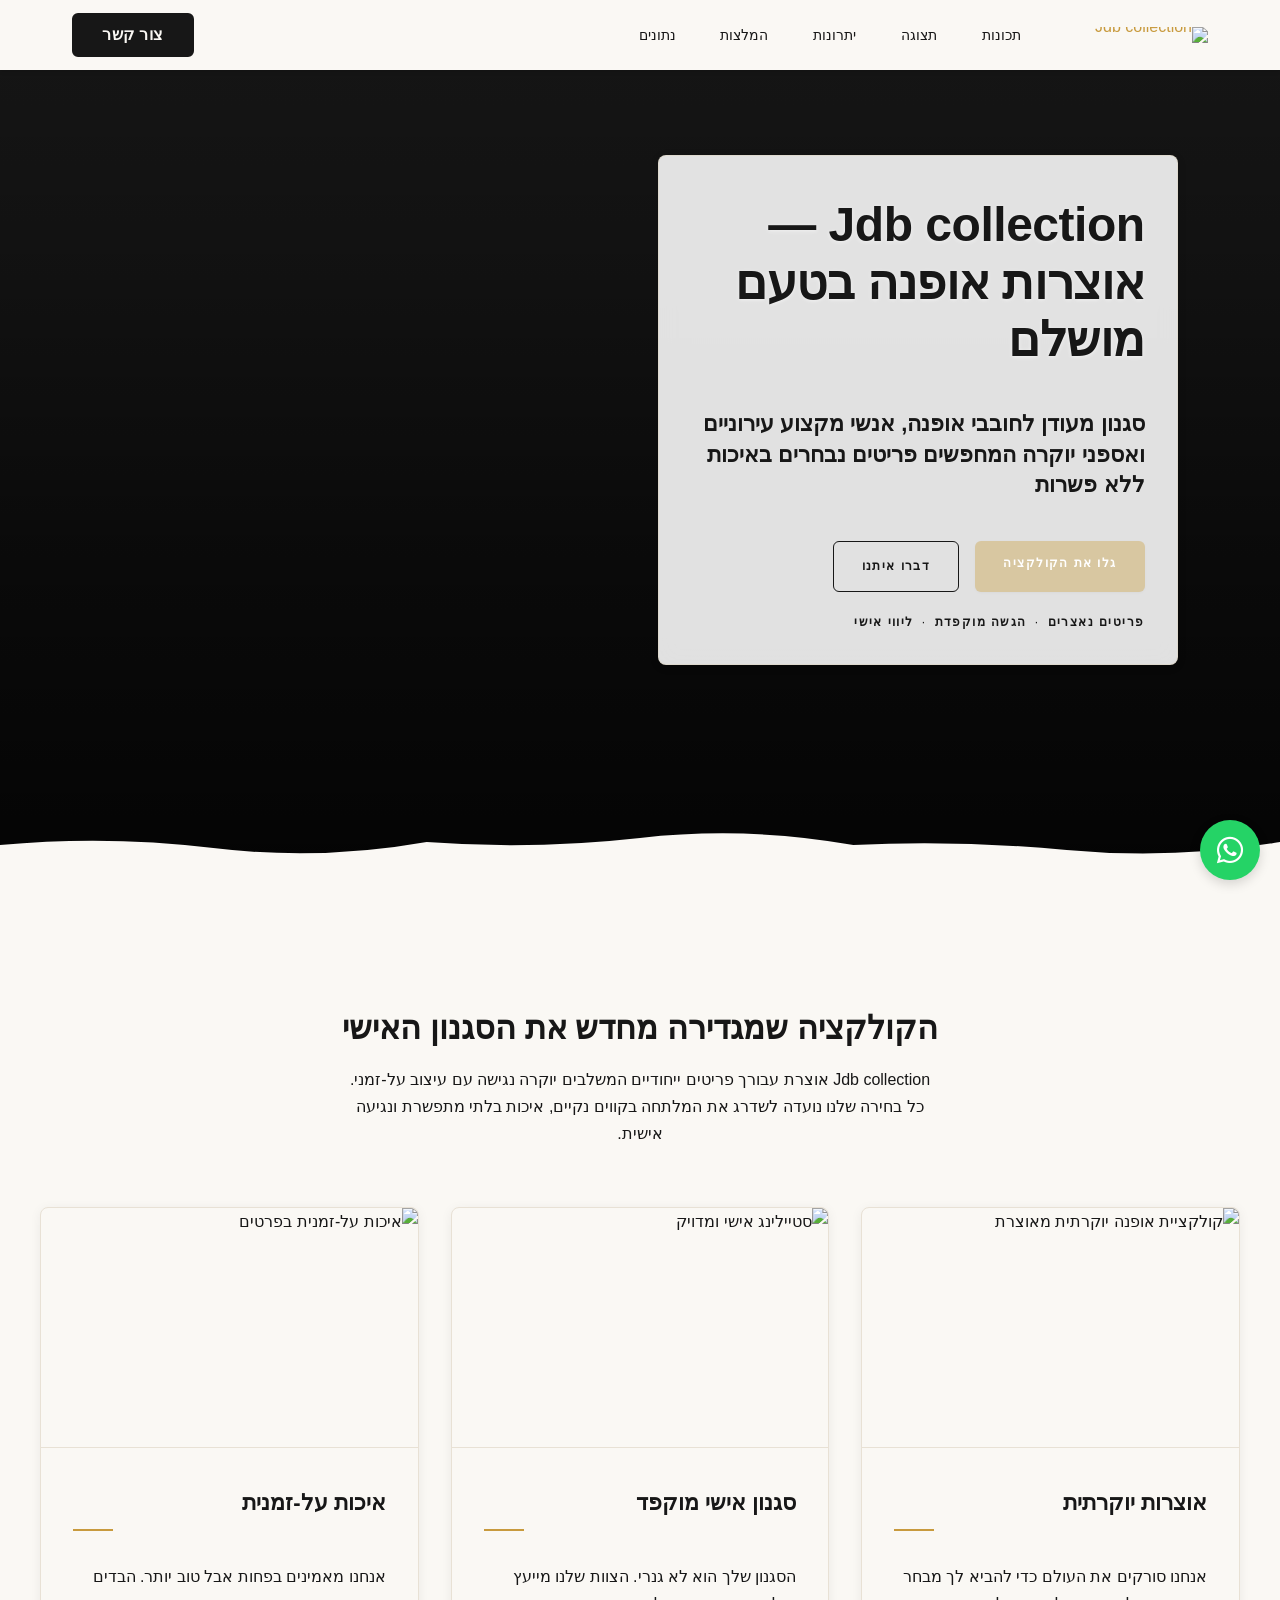
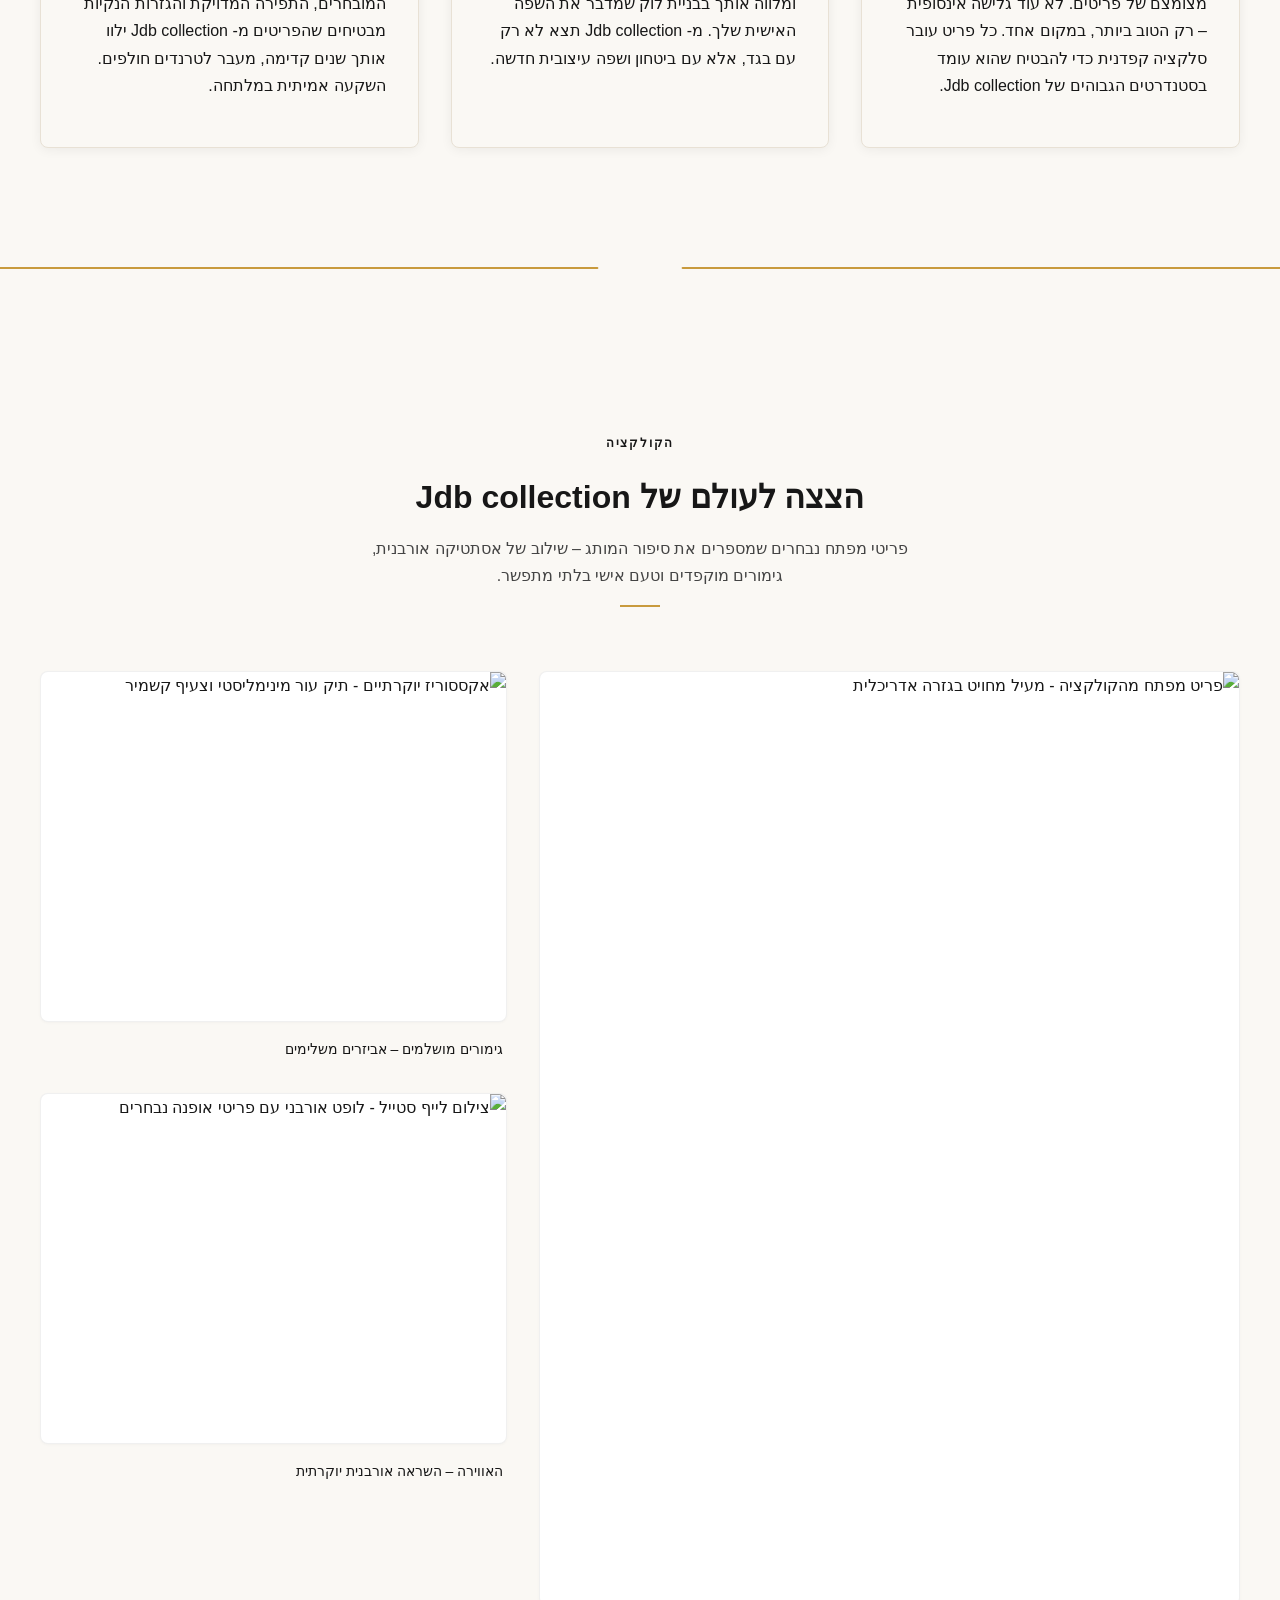
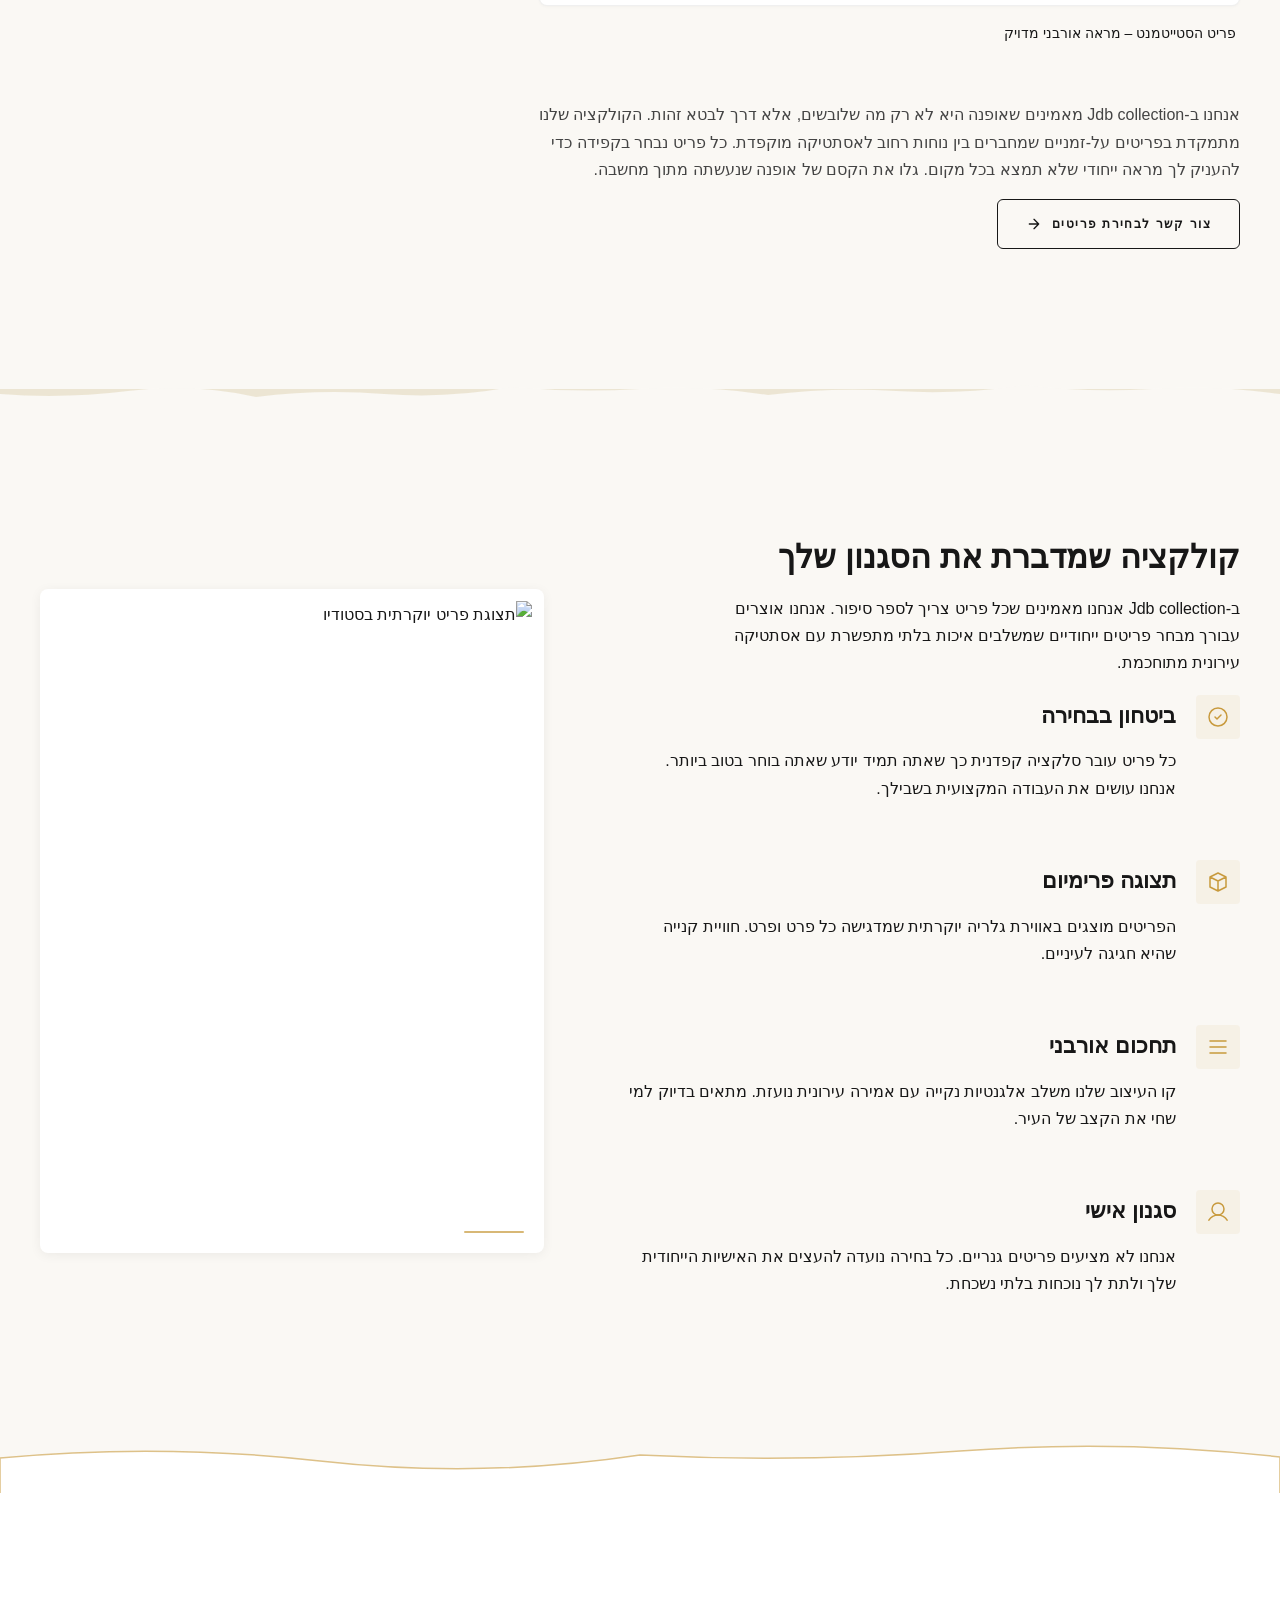
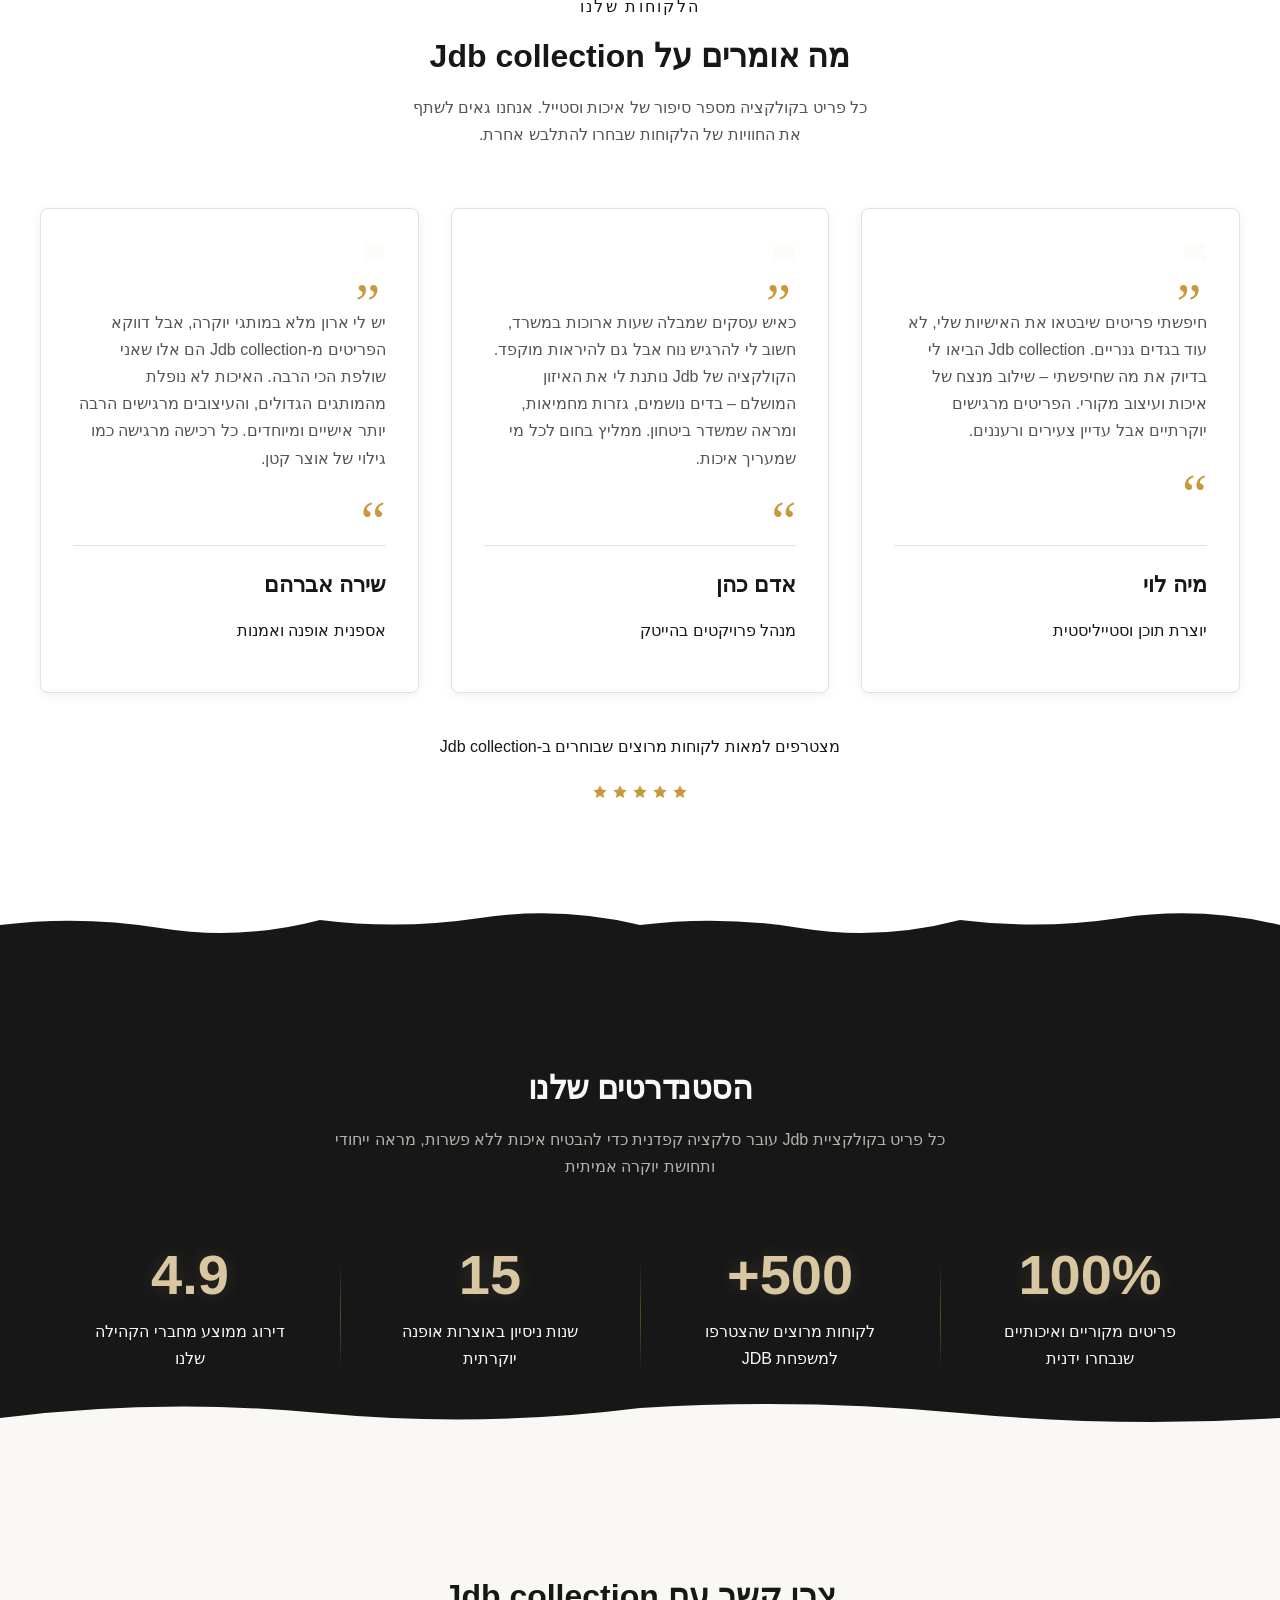
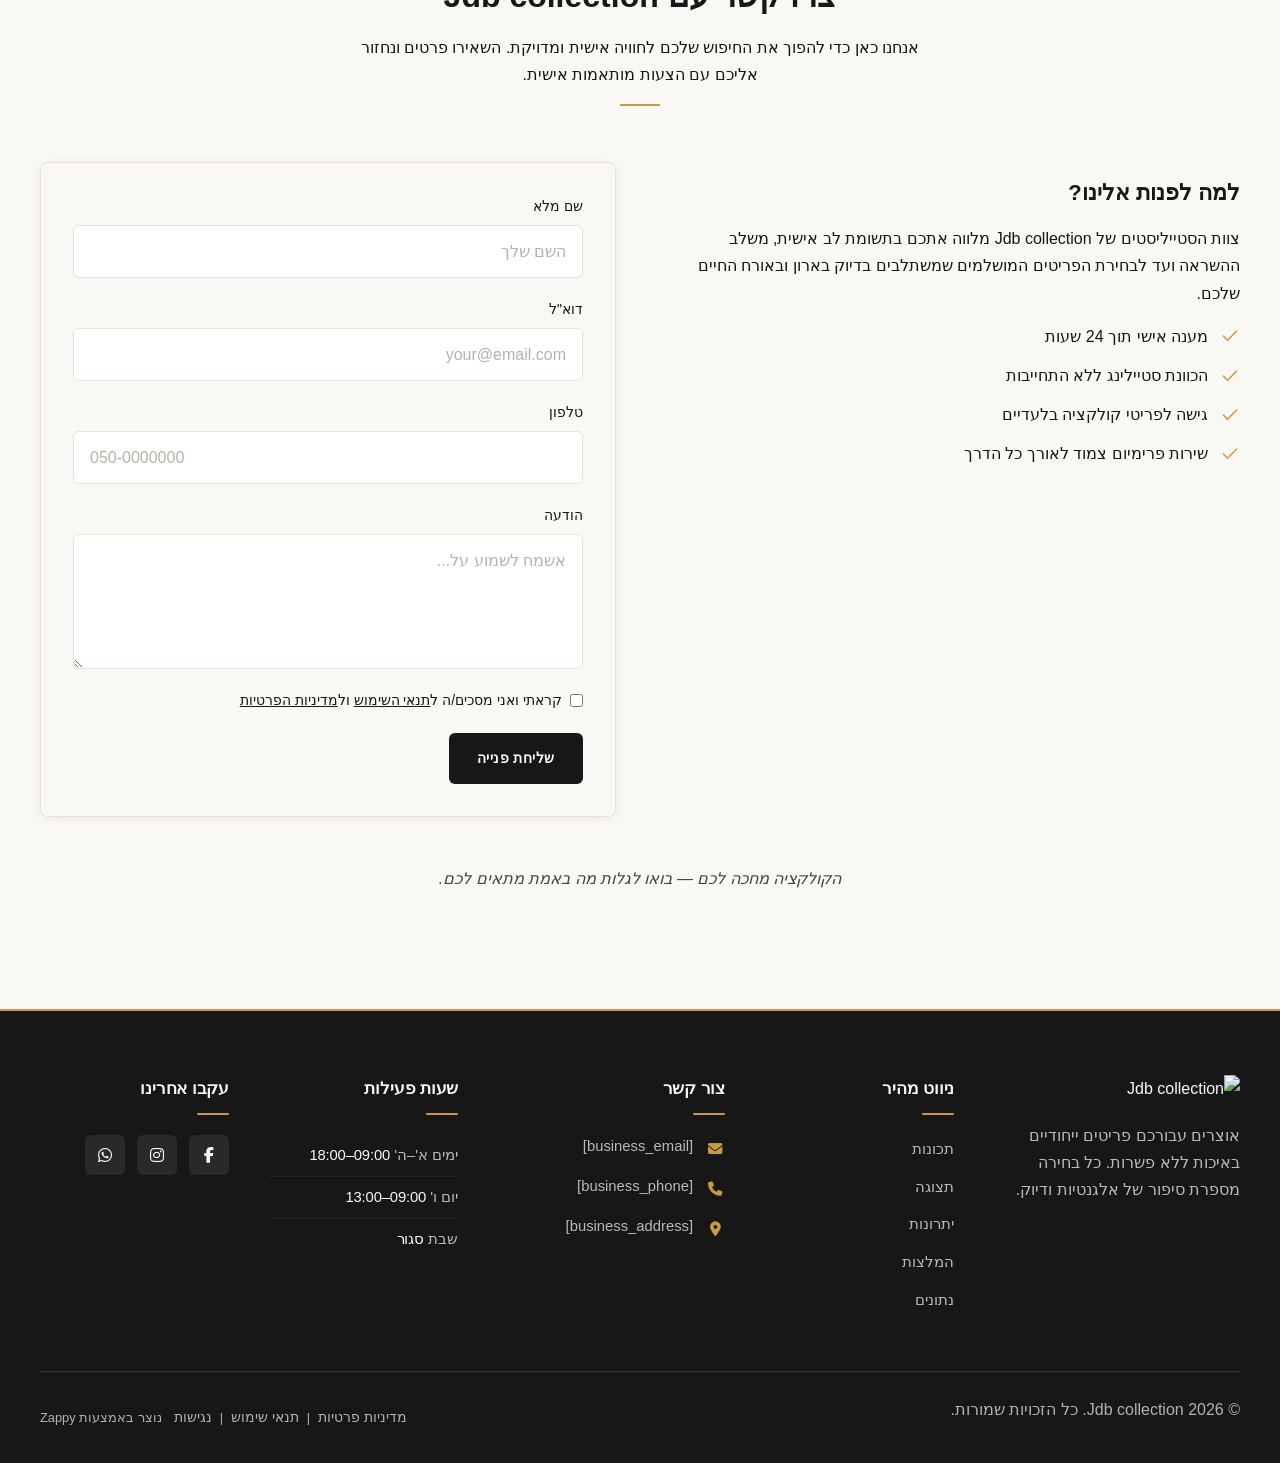
==== commit ff442c8b: "Background sync: Progressive GitHub Sync" ====
--- a/public/index.html
+++ b/public/index.html
@@ -1 +1 @@
-<!doctype html><html dir="rtl" lang="he"><head><meta charset="UTF-8"><meta content="width=device-width,initial-scale=1" name="viewport"><meta content="index, follow" name="robots"><title>גלו את הקולקציה שתשנה לכם את הסטייל — Jdb collection</title><meta content="דף הנחיתה הרשמי של Jdb collection מציג קולקציית אופנה יוקרתית לצעירים עם פריטים אורבניים מיוחדים שלא תמצאו בשום מקום אחר. היכנסו עכשיו להתאהב." name="description"><meta content="Jdb collection, jdb collection, קולקציית אופנה יוקרתית לצעירים, JDB collection ישראל, פריטי אופנה אורבניים מיוחדים" name="keywords"><link href="/assets/favicon.ico" rel="icon" type="image/x-icon"><link href="/assets/favicon-16x16.png" rel="icon" type="image/png" sizes="16x16"><link href="/assets/favicon-32x32.png" rel="icon" type="image/png" sizes="32x32"><link href="/assets/favicon-48x48.png" rel="icon" type="image/png" sizes="48x48"><link href="/assets/favicon-192x192.png" rel="icon" type="image/png" sizes="192x192"><link href="/assets/favicon-512x512.png" rel="icon" type="image/png" sizes="512x512"><link href="/assets/apple-touch-icon.png" rel="apple-touch-icon"><script>!function(){"use strict";var t="8aadab82-c804-432e-b3c0-17398ab05c5b",e="https://api.zappy5.com/api/analytics/track",a=18e5,n=2592e6,o=!0,i=!0,r=!0;var s=function(){var e="zappy_visitor_"+t,a=null;try{if(a=localStorage.getItem(e)){var o=JSON.parse(a),i=Date.now();if(i-o.created<n)return o.lastSeen=i,localStorage.setItem(e,JSON.stringify(o)),o.id}}catch(t){console.warn("Zappy Analytics: LocalStorage not available")}var r="zv_"+Date.now()+"_"+Math.random().toString(36).substr(2,9);try{localStorage.setItem(e,JSON.stringify({id:r,created:Date.now(),lastSeen:Date.now()}))}catch(t){}return r}(),c=function(){var e="zappy_session_"+t,n=null;try{if(n=sessionStorage.getItem(e)){var o=JSON.parse(n),i=Date.now();if(i-o.timestamp<a)return o.timestamp=i,sessionStorage.setItem(e,JSON.stringify(o)),o.id}}catch(t){console.warn("Zappy Analytics: SessionStorage not available")}var r="zs_"+Date.now()+"_"+Math.random().toString(36).substr(2,9);try{sessionStorage.setItem(e,JSON.stringify({id:r,timestamp:Date.now()}))}catch(t){}return r}();function l(a,n){n=n||{};var o={website_id:t,event_type:a,page_path:window.location.pathname,referrer:document.referrer||"direct",visitor_id:s,session_id:c,metadata:n};if(navigator.sendBeacon){var i=new Blob([JSON.stringify(o)],{type:"application/json"});navigator.sendBeacon(e,i)}else fetch(e,{method:"POST",headers:{"Content-Type":"application/json"},body:JSON.stringify(o),keepalive:!0}).catch(function(t){console.warn("Zappy Analytics: Failed to track event",t)})}o&&l("pageview",{title:document.title,url:window.location.href}),i&&document.addEventListener("click",function(t){var e=t.target;if("BUTTON"===e.tagName||e.closest("button")){var a="BUTTON"===e.tagName?e:e.closest("button");l("click",{element:"button",text:a.textContent.trim().substring(0,100),id:a.id||null,class:a.className||null})}else if("A"===e.tagName||e.closest("a")){var n="A"===e.tagName?e:e.closest("a");l("navigation",{element:"link",text:n.textContent.trim().substring(0,100),href:n.href,external:n.hostname!==window.location.hostname})}},!0),r&&document.addEventListener("submit",function(t){var e=t.target;l("form_submit",{form_id:e.id||null,form_name:e.name||null,form_action:e.action||null,form_method:e.method||"GET"})},!0);var d=Date.now();window.addEventListener("beforeunload",function(){l("page_unload",{time_on_page:Math.floor((Date.now()-d)/1e3),page_path:window.location.pathname})}),window.zappyAnalytics={track:l,getVisitorId:function(){return s},getSessionId:function(){return c}}}()</script><meta content="גלו את הקולקציה שתשנה לכם את הסטייל — Jdb collection" property="og:title"><meta content="דף הנחיתה הרשמי של Jdb collection מציג קולקציית אופנה יוקרתית לצעירים עם פריטים אורבניים מיוחדים שלא תמצאו בשום מקום אחר. היכנסו עכשיו להתאהב." property="og:description"><meta content="summary_large_image" name="twitter:card"><meta content="גלו את הקולקציה שתשנה לכם את הסטייל — Jdb collection" name="twitter:title"><meta content="דף הנחיתה הרשמי של Jdb collection מציג קולקציית אופנה יוקרתית לצעירים עם פריטים אורבניים מיוחדים שלא תמצאו בשום מקום אחר. היכנסו עכשיו להתאהב." name="twitter:description"><meta content="website" property="og:type"><meta content="he_IL" property="og:locale"><link href="https://cdnjs.cloudflare.com/ajax/libs/font-awesome/6.4.0/css/all.min.css" rel="stylesheet"><style>.skip-link{position:absolute;top:0;left:0;transform:translateY(-200%);padding:12px 18px;background:var(--bg-dark,#1a1a1a);color:var(--text-light,#fff);font-weight:600;border-radius:0 0 8px 0;z-index:10000}.skip-link:focus{transform:none;outline:2px solid var(--ring,#fff);outline-offset:2px}:focus-visible{outline:2px solid var(--ring,currentColor);outline-offset:3px}</style><link href="/assets/favicon.ico" rel="icon" type="image/x-icon"><link href="/assets/favicon-16x16.png" rel="icon" type="image/png" sizes="16x16"><link href="/assets/favicon-32x32.png" rel="icon" type="image/png" sizes="32x32"><link href="/assets/favicon-48x48.png" rel="icon" type="image/png" sizes="48x48"><link href="/assets/favicon-192x192.png" rel="icon" type="image/png" sizes="192x192"><link href="/assets/favicon-512x512.png" rel="icon" type="image/png" sizes="512x512"><link href="/assets/apple-touch-icon.png" rel="apple-touch-icon"><link href="https://cdn.jsdelivr.net/npm/vanilla-cookieconsent@3/dist/cookieconsent.css" rel="stylesheet"><script src="https://cdn.jsdelivr.net/npm/vanilla-cookieconsent@3/dist/cookieconsent.umd.js"></script><script src="https://cdn.jsdelivr.net/gh/mickidum/acc_toolbar/acctoolbar/acctoolbar.min.js"></script><link href="/styles.css" rel="stylesheet"><script>window.ZAPPY_WEBSITE_ID="8aadab82-c804-432e-b3c0-17398ab05c5b",window.ZAPPY_API_BASE="https://api.zappy5.com"</script><style id="zappy-dropdown-submenu-styles">#navMenu li:has(.sub-menu),.nav-menu li:has(.sub-menu),.navbar li:has(.sub-menu),nav li:has(.sub-menu){position:relative}#navMenu .sub-menu,.nav-menu .sub-menu,.navbar .sub-menu,nav .sub-menu{display:block!important;position:absolute!important;top:100%;left:0;min-width:220px;background:#fff;border-radius:8px;box-shadow:0 8px 25px rgba(0,0,0,.15);padding:8px 0;opacity:0;visibility:hidden;transform:translateY(10px);transition:all .3s ease;z-index:1000;list-style:none;pointer-events:none}#navMenu li:hover>.sub-menu,.nav-menu li:hover>.sub-menu,.navbar li:hover>.sub-menu,nav li:hover>.sub-menu{opacity:1!important;visibility:visible!important;transform:translateY(0)!important;pointer-events:auto!important}.sub-menu li{list-style:none;margin:0;padding:0}.sub-menu a{display:block!important;padding:10px 16px!important;color:var(--text-dark,#333)!important;font-weight:500;text-decoration:none;white-space:nowrap;transition:background-color .2s}.sub-menu .zappy-nav-child>a{padding-left:28px!important;font-size:.9em!important;opacity:.85!important}[dir=rtl] .sub-menu .zappy-nav-child>a,html[lang=ar] .sub-menu .zappy-nav-child>a,html[lang=he] .sub-menu .zappy-nav-child>a{padding-left:10px!important;padding-right:28px!important}.sub-menu .zappy-nav-parent>a{font-weight:600!important}.sub-menu a:hover{background-color:#f5f5f5}[dir=rtl] .nav-menu .sub-menu,[dir=rtl] .navbar .sub-menu,[dir=rtl] nav .sub-menu,html[lang=ar] .nav-menu .sub-menu,html[lang=ar] .navbar .sub-menu,html[lang=ar] nav .sub-menu,html[lang=he] .nav-menu .sub-menu,html[lang=he] .navbar .sub-menu,html[lang=he] nav .sub-menu{left:auto!important;right:0!important}.sub-menu:empty,.sub-menu:not(:has(li)):not(:has(> a)),.sub-menu:not(:has(li:not(.zappy-hidden-menu-item))):not(:has(> a)){display:none!important;opacity:0!important;visibility:hidden!important;pointer-events:none!important}li:has(.menu-group-title):hover>.sub-menu{opacity:1!important;visibility:visible!important;transform:translateY(0)!important;pointer-events:auto!important}#navMenu>li>.menu-group-title,.nav-menu>li>.menu-group-title{display:inline-block;padding:.5rem 1rem;cursor:default;user-select:none}@media (max-width:768px){#navMenu .sub-menu,.nav-menu .sub-menu,.navbar .sub-menu,nav .sub-menu{position:static!important;transform:none!important;box-shadow:none!important;background:0 0!important;max-height:0;overflow:hidden;opacity:0;visibility:hidden;transition:max-height .3s ease,opacity .3s ease;padding:0!important;border-radius:0!important}#navMenu .sub-menu.mobile-expanded,.nav-menu .sub-menu.mobile-expanded,.navbar .sub-menu.mobile-expanded{max-height:none!important;overflow-y:visible!important;opacity:1!important;visibility:visible!important;padding:8px 0 8px 16px!important}[dir=rtl] .sub-menu.mobile-expanded,html[lang=he] .sub-menu.mobile-expanded{padding:8px 16px 8px 0!important}#navMenu li:hover>.sub-menu,.nav-menu li:hover>.sub-menu,.navbar li:hover>.sub-menu,nav li:hover>.sub-menu{opacity:0;visibility:hidden;pointer-events:none}#navMenu li>.sub-menu.mobile-expanded,.nav-menu li>.sub-menu.mobile-expanded,.navbar li>.sub-menu.mobile-expanded,nav li>.sub-menu.mobile-expanded{opacity:1!important;visibility:visible!important;pointer-events:auto!important}#navMenu li:has(.sub-menu),.nav-menu li:has(.sub-menu),.navbar li:has(.sub-menu),nav li:has(.sub-menu){display:flex!important;flex-wrap:wrap!important;align-items:center!important;position:relative!important;min-height:44px!important}#navMenu li:has(.sub-menu)>a,.nav-menu li:has(.sub-menu)>a,.navbar li:has(.sub-menu)>a,nav li:has(.sub-menu)>a{flex:1!important;min-width:0!important}#navMenu li:has(.sub-menu)>.menu-group-title,.nav-menu li:has(.sub-menu)>.menu-group-title,.navbar li:has(.sub-menu)>.menu-group-title,nav li:has(.sub-menu)>.menu-group-title{flex:1!important;min-width:0!important;padding:0!important;line-height:inherit!important}#navMenu li:has(.sub-menu)>.sub-menu,.nav-menu li:has(.sub-menu)>.sub-menu,.navbar li:has(.sub-menu)>.sub-menu,nav li:has(.sub-menu)>.sub-menu{flex-basis:100%!important;width:100%!important}#navMenu li:has(.sub-menu)>a [class*=arrow],#navMenu li:has(.sub-menu)>a [class*=chevron],.nav-menu li:has(.sub-menu)>a .fa-angle-down,.nav-menu li:has(.sub-menu)>a .fa-chevron-down,.nav-menu li:has(.sub-menu)>a [class*=arrow],.nav-menu li:has(.sub-menu)>a [class*=chevron],nav li:has(.sub-menu)>a [class*=arrow],nav li:has(.sub-menu)>a [class*=chevron]{display:none!important;visibility:hidden!important}.mobile-submenu-toggle{display:flex!important;align-items:center!important;justify-content:center!important;width:44px!important;height:auto!important;background:0 0!important;border:none!important;cursor:pointer!important;color:var(--text-dark)!important;position:static!important;flex-shrink:0!important;align-self:stretch!important;z-index:2!important;padding:0!important;margin:0!important}.mobile-submenu-toggle::after{content:''!important;width:0!important;height:0!important;border-left:6px solid transparent!important;border-right:6px solid transparent!important;border-top:7px solid currentColor!important;transition:transform .3s ease!important}.mobile-submenu-toggle.expanded::after{transform:rotate(180deg)!important}.sub-menu a{padding:10px 0!important;display:block!important;color:var(--text-dark)!important;white-space:normal!important}.sub-menu .zappy-nav-child>a{padding-left:28px!important;font-size:.9em!important;opacity:.85!important}[dir=rtl] .sub-menu .zappy-nav-child>a,html[lang=ar] .sub-menu .zappy-nav-child>a,html[lang=he] .sub-menu .zappy-nav-child>a{padding-left:0!important;padding-right:28px!important}.sub-menu .zappy-nav-parent>a{font-weight:600!important}#navMenu.active,.nav-menu.active{max-width:100vw!important;overflow-x:hidden!important;box-sizing:border-box!important}.navbar .sub-menu li a,.zappy-products-dropdown .sub-menu a,nav.navbar .sub-menu li a{color:var(--text-dark)!important}}@media (min-width:769px){.mobile-submenu-toggle{display:none!important}}</style><style id="zappy-widget-visibility">html[dir=rtl] .whatsapp-float{right:20px!important;left:auto!important}html:not([dir]) .whatsapp-float,html[dir=ltr] .whatsapp-float{left:20px!important;right:auto!important}html[dir=rtl] #mic-access-tool-general-button,html[dir=rtl] #mic-init-access-tool #mic-access-tool-general-button,html[dir=rtl] #mic-init-access-tool .mic-access-tool-general-button,html[dir=rtl] ._access-icon,html[dir=rtl] .mic-access-tool-general-button{left:20px!important;right:auto!important}html:not([dir]) #mic-access-tool-general-button,html:not([dir]) #mic-init-access-tool #mic-access-tool-general-button,html:not([dir]) #mic-init-access-tool .mic-access-tool-general-button,html:not([dir]) ._access-icon,html:not([dir]) .mic-access-tool-general-button,html[dir=ltr] #mic-access-tool-general-button,html[dir=ltr] #mic-init-access-tool #mic-access-tool-general-button,html[dir=ltr] #mic-init-access-tool .mic-access-tool-general-button,html[dir=ltr] ._access-icon,html[dir=ltr] .mic-access-tool-general-button{right:20px!important;left:auto!important}@media (max-width:768px){.whatsapp-float{display:flex!important}}@media (min-width:769px){.whatsapp-float{display:flex!important}}@media (max-width:768px){#mic-access-tool-general-button,#mic-init-access-tool #mic-access-tool-general-button,#mic-init-access-tool .mic-access-tool-general-button,._access-icon,.mic-access-tool-general-button{display:flex!important;visibility:visible!important;opacity:1!important;pointer-events:auto!important}#mic-access-tool-box.opened-mic-access-tool,#mic-init-access-tool #mic-access-tool-box.opened-mic-access-tool,.mic-access-tool-box.opened-mic-access-tool{visibility:visible!important;opacity:1!important;pointer-events:auto!important}}@media (min-width:769px){#mic-access-tool-general-button,#mic-init-access-tool #mic-access-tool-general-button,#mic-init-access-tool .mic-access-tool-general-button,._access-icon,.mic-access-tool-general-button{display:flex!important;visibility:visible!important;opacity:1!important;pointer-events:auto!important}#mic-access-tool-box.opened-mic-access-tool,#mic-init-access-tool #mic-access-tool-box.opened-mic-access-tool,.mic-access-tool-box.opened-mic-access-tool{visibility:visible!important;opacity:1!important;pointer-events:auto!important}}</style></head><body><a href="#main" class="skip-link">דלג לתוכן הראשי</a><nav class="navbar" dir="rtl"><button class="mobile-toggle" aria-label="Menu" id="mobileToggle"><svg viewBox="0 0 24 24" fill="none" height="24" width="24" class="hamburger-icon"><path d="M3 12h18M3 6h18M3 18h18" stroke="currentColor" stroke-width="2" stroke-linecap="round"></path></svg> <svg viewBox="0 0 24 24" fill="none" height="24" width="24" class="close-icon" style="display:none"><path d="M18 6L6 18M6 6l12 12" stroke="currentColor" stroke-width="2" stroke-linecap="round"></path></svg></button> <button class="phone-header-btn" aria-label="Call" data-phone="[business_phone]"><svg viewBox="0 0 24 24" fill="currentColor" height="20" width="20"><path d="M22 16.92v3a2 2 0 0 1-2.18 2 19.79 19.79 0 0 1-8.63-3.07 19.5 19.5 0 0 1-6-6 19.79 19.79 0 0 1-3.07-8.67A2 2 0 0 1 4.11 2h3a2 2 0 0 1 2 1.72 12.84 12.84 0 0 0 .7 2.81 2 2 0 0 1-.45 2.11L8.09 9.91a16 16 0 0 0 6 6l1.27-1.27a2 2 0 0 1 2.11-.45 12.84 12.84 0 0 0 2.81.7A2 2 0 0 1 22 16.92z"></path></svg></button><div class="nav-container"><div class="nav-right-group"><div class="nav-brand"><a href="/" class="logo-link"><img alt="Jdb collection" src="/assets/site-----image-1.webp" class="logo"></a></div><ul class="nav-menu" id="navMenu"><li><a href="#features">תכונות</a></li><li><a href="#showcase">תצוגה</a></li><li><a href="#benefits">יתרונות</a></li><li><a href="#testimonials">המלצות</a></li><li><a href="#stats">נתונים</a></li></ul></div><div class="nav-cta-container"><a href="#contact" class="nav-cta-btn">צור קשר</a></div></div></nav><script>window.addEventListener("load",function(){const e=document.querySelector(".navbar, nav, header");if(!e)return void console.log("[Navbar] Navbar element not found");let t=document.getElementById("mobileToggle")||document.querySelector(".mobile-toggle")||document.querySelector(".hamburger")||document.querySelector(".hamburger-menu")||document.querySelector(".menu-toggle")||document.querySelector(".burger-menu")||document.querySelector('[aria-label="Menu"]')||document.querySelector('[aria-label="תפריט"]');const n=document.querySelector(".phone-header-btn"),o=window.getComputedStyle(e);let r=o.backgroundColor;if(console.log("[Navbar] Initial navbar background:",r),"transparent"===r||"rgba(0, 0, 0, 0)"===r||r.startsWith("rgba")&&r.includes(", 0)")){const e=o.backgroundImage;if(e&&"none"!==e)console.log("[Navbar] Navbar has background image/gradient, using dark text"),r="rgb(240, 240, 240)";else{const e=window.getComputedStyle(document.body).backgroundColor;console.log("[Navbar] Navbar transparent, using body background:",e),r=e}}const a=r.match(/\d+/g);if(a&&a.length>=3){const e=(.299*parseInt(a[0])+.587*parseInt(a[1])+.114*parseInt(a[2]))/255;console.log("[Navbar] Mobile button colors preserved from Claude CSS (luminance:",e.toFixed(2)+")");const o=document.createElement("style");o.id="zappy-mobile-nav-fix";document.documentElement.lang;document.documentElement.dir,o.textContent='\n        /* Hide mobile buttons on desktop, show only on mobile */\n        @media (min-width: 769px) {\n          .mobile-toggle,\n          .phone-header-btn {\n            display: none !important;\n          }\n        }\n        \n        /* Show and position mobile buttons correctly on mobile */\n        @media (max-width: 768px) {\n          .navbar,\n          nav.navbar {\n            min-height: 70px !important;\n          }\n\n          .mobile-toggle,\n          .phone-header-btn {\n            position: absolute !important;\n            top: 0 !important;\n            bottom: 0 !important;\n            margin-top: auto !important;\n            margin-bottom: auto !important;\n            transform: none !important;\n            z-index: 1001 !important;\n            display: flex !important;\n            align-items: center !important;\n            justify-content: center !important;\n            width: 36px !important;\n            height: 36px !important;\n            border-radius: 50% !important;\n            border: none !important;\n            cursor: pointer !important;\n            padding: 6px !important;\n            background: none !important;\n            color: var(--nav-text, var(--text-dark)) !important;\n            touch-action: manipulation !important;\n            -webkit-tap-highlight-color: transparent !important;\n          }\n\n          html[data-zappy-site-type="ecommerce"] .phone-header-btn,\n          body[data-zappy-site-type="ecommerce"] .phone-header-btn,\n          html[data-zappy-site-type="ecommerce"] header .phone-header-btn,\n          html[data-zappy-site-type="ecommerce"] nav .phone-header-btn {\n            display: none !important;\n            visibility: hidden !important;\n            width: 0 !important;\n            height: 0 !important;\n            min-width: 0 !important;\n            overflow: hidden !important;\n          }\n          \n          /* LTR positioning (default): hamburger LEFT, phone RIGHT */\n          html:not([dir="rtl"]):not([lang="he"]):not([lang="ar"]) .mobile-toggle,\n          html[dir="ltr"] .mobile-toggle {\n            left: 12px !important;\n            right: auto !important;\n          }\n          html:not([dir="rtl"]):not([lang="he"]):not([lang="ar"]) .phone-header-btn,\n          html[dir="ltr"] .phone-header-btn {\n            right: 12px !important;\n            left: auto !important;\n          }\n          \n          /* RTL positioning: hamburger RIGHT, phone LEFT */\n          html[dir="rtl"] .mobile-toggle,\n          html[lang="he"] .mobile-toggle,\n          html[lang="ar"] .mobile-toggle {\n            right: 12px !important;\n            left: auto !important;\n          }\n          html[dir="rtl"] .phone-header-btn,\n          html[lang="he"] .phone-header-btn,\n          html[lang="ar"] .phone-header-btn {\n            left: 12px !important;\n            right: auto !important;\n          }\n          \n          /* CRITICAL: Ensure nav-container has min-height on mobile */\n          /* All children are positioned absolutely/fixed on mobile, so height:auto collapses to 0 */\n          .nav-container {\n            min-height: 70px !important;\n            position: relative !important;\n          }\n          \n          /* Ensure SVG icons are properly sized and inherit color */\n          .mobile-toggle svg,\n          .phone-header-btn svg {\n            width: 24px !important;\n            height: 24px !important;\n            /* Don\'t force display - let JavaScript control hamburger/close toggle */\n          }\n          \n          /* Reset nav-cta-container on mobile - remove desktop box-shadow/padding */\n          /* that creates a visible ghost box when CTA button is hidden */\n          .nav-cta-container {\n            box-shadow: none !important;\n            padding: 0 !important;\n          }\n          \n          /* Hide nav-cta-container entirely on mobile when there\'s no lang-switcher */\n          /* (only the CTA button is inside, and it\'s hidden on mobile) */\n          .nav-cta-container:not(:has(.lang-switcher)) {\n            display: none !important;\n          }\n          \n          /* CRITICAL: Prevent hero image fade gradient from bleeding over headline text */\n          /* The .image-fade-gradient has bottom: -30px (extends below parent) */\n          /* On mobile stacked layout, this overlaps the h1 text below the image */\n          .hero-image-column {\n            overflow: hidden !important;\n          }\n          .image-fade-gradient {\n            bottom: 0 !important;\n          }\n          \n          /* Hide desktop language switcher on mobile - hamburger menu handles it */\n          /* High specificity to override stored CSS */\n          .lang-switcher,\n          .nav-cta-container .lang-switcher,\n          .nav-container .lang-switcher,\n          .navbar .lang-switcher,\n          .navbar .nav-cta-container .lang-switcher {\n            display: none !important;\n          }\n        }\n      ';const r=document.getElementById("zappy-mobile-nav-fix");r&&r.remove(),document.head.appendChild(o),console.log("[Navbar] Critical CSS injected for mobile nav positioning");const i=window.innerWidth<=768;if(t){const e=t.querySelector(".hamburger-icon"),n=t.querySelector(".close-icon");e&&(e.style.setProperty("width","24px","important"),e.style.setProperty("height","24px","important"),e.style.setProperty("display","block","important")),n&&(n.style.setProperty("width","24px","important"),n.style.setProperty("height","24px","important"),n.style.setProperty("display","none","important")),i?(t.style.setProperty("position","absolute","important"),t.style.setProperty("top","0","important"),t.style.setProperty("bottom","0","important"),t.style.setProperty("margin-top","auto","important"),t.style.setProperty("margin-bottom","auto","important"),t.style.setProperty("transform","none","important"),t.style.setProperty("z-index","1001","important"),t.style.removeProperty("left"),t.style.removeProperty("right"),console.log("[Navbar] Mobile toggle positioning applied (mobile viewport)")):(t.style.removeProperty("position"),t.style.removeProperty("top"),t.style.removeProperty("transform"),t.style.removeProperty("z-index"),t.style.removeProperty("left"),t.style.removeProperty("right"),console.log("[Navbar] Desktop viewport - cleared mobile toggle inline positioning"))}if(n){const e=n.querySelector("svg");e&&(e.style.width="24px",e.style.height="24px",e.setAttribute("width","24"),e.setAttribute("height","24")),i?(n.style.setProperty("position","absolute","important"),n.style.setProperty("top","0","important"),n.style.setProperty("bottom","0","important"),n.style.setProperty("margin-top","auto","important"),n.style.setProperty("margin-bottom","auto","important"),n.style.setProperty("transform","none","important"),n.style.setProperty("z-index","1001","important"),n.style.removeProperty("left"),n.style.removeProperty("right"),console.log("[Navbar] Phone button positioning applied (mobile viewport)")):(n.style.removeProperty("position"),n.style.removeProperty("top"),n.style.removeProperty("transform"),n.style.removeProperty("z-index"),n.style.removeProperty("left"),n.style.removeProperty("right"),console.log("[Navbar] Desktop viewport - cleared phone button inline positioning"))}}else console.log("[Navbar] Could not parse background color:",r);t=document.getElementById("mobileToggle")||document.querySelector(".mobile-toggle")||document.querySelector(".hamburger")||document.querySelector(".hamburger-menu")||document.querySelector(".menu-toggle")||document.querySelector(".burger-menu")||document.querySelector('[aria-label="Menu"]')||document.querySelector('[aria-label="תפריט"]');const i=document.getElementById("navMenu")||document.querySelector(".nav-menu")||document.querySelector(".nav-links")||document.querySelector("nav ul:not(.submenu)");if(!t||!i)return void console.log("[Navbar] Mobile toggle or menu not found:",{toggle:!!t,menu:!!i});i.id||(i.id="navMenu"),console.log("[Navbar] Initializing mobile menu...");const l=t.cloneNode(!0);t.parentNode.replaceChild(l,t);var s=0;function p(e){var t=Date.now();t-s<300||(s=t,function(e){e.preventDefault(),e.stopPropagation();const t=l.querySelector(".hamburger-icon"),n=l.querySelector(".close-icon");i.classList.contains("active")?(i.classList.remove("active"),t&&t.style.setProperty("display","block","important"),n&&n.style.setProperty("display","none","important"),document.body.style.overflow="",console.log("[Navbar] Menu closed")):(i.classList.add("active"),t&&t.style.setProperty("display","none","important"),n&&n.style.setProperty("display","block","important"),document.body.style.overflow="hidden",console.log("[Navbar] Menu opened"))}(e))}l.addEventListener("click",p),l.addEventListener("touchend",p),i.querySelectorAll("a").forEach(function(e){e.addEventListener("click",function(){if("#"===this.getAttribute("href"))return;const e=l.querySelector(".hamburger-icon"),t=l.querySelector(".close-icon");i.classList.remove("active"),e&&e.style.setProperty("display","block","important"),t&&t.style.setProperty("display","none","important"),document.body.style.overflow="",console.log("[Navbar] Menu closed (link clicked)")})});var m=i.querySelectorAll(".dropdown-toggle");m.forEach(function(e){e.addEventListener("click",function(e){e.preventDefault(),e.stopPropagation();var t=this.closest(".nav-dropdown");t&&(t.parentNode.querySelectorAll(".nav-dropdown.open").forEach(function(e){e!==t&&e.classList.remove("open")}),t.classList.toggle("open"),console.log("[Navbar] Dropdown toggled:",t.classList.contains("open")?"open":"closed"))})}),document.addEventListener("click",function(e){e.target.closest(".nav-dropdown")||document.querySelectorAll(".nav-dropdown.open").forEach(function(e){e.classList.remove("open")})}),console.log("[Navbar] Dropdown handlers initialized for "+m.length+" dropdowns"),n&&n.addEventListener("click",function(){const e=document.querySelectorAll('a[href^="tel:"]'),t=e.length>0?e[0].getAttribute("href").replace("tel:",""):"[business_phone]";window.location.href="tel:"+t,console.log("[Navbar] Phone button clicked")}),console.log("[Navbar] Mobile menu initialized successfully")})</script><main id="main"><section class="index-hero-section" data-band-index="0" data-layout-spec="בית-hero" id="hero" data-hero-type="fullscreen-scrim"><div class="hero-bg-wrapper"><img alt="תצוגת אופנה יוקרתית באולם אדריכלי מואר" src="/assets/site-index-hero-image-1.webp" data-context="Polished luxury fashion scene in a bright architectural setting with neutral stone floors, tall windows and warm daylight, curated garments displayed on minimal racks, sophisticated and aspirational atmosphere for Jdb collection hero" data-placeholder="index-hero-image-1" height="600" loading="eager" width="1200" class="hero-bg-img" data-hero-bg="true" fetchpriority="high"></div><div class="hero-scrim" aria-hidden="true"></div><div class="hero-card"><div class="hero-card-content"><h1 class="hero-headline">Jdb collection — אוצרות אופנה בטעם מושלם</h1><h3 class="hero-subtitle">סגנון מעודן לחובבי אופנה, אנשי מקצוע עירוניים ואספני יוקרה המחפשים פריטים נבחרים באיכות ללא פשרות</h3><div class="hero-cta-group"><a href="#contact" class="hero-btn-primary">גלו את הקולקציה</a> <a href="#gallery" class="hero-btn-secondary">דברו איתנו</a></div><div class="hero-trust-line"><span class="trust-item">פריטים נאצרים</span> <span class="trust-divider" aria-hidden="true">·</span> <span class="trust-item">הגשה מוקפדת</span> <span class="trust-divider" aria-hidden="true">·</span> <span class="trust-item">ליווי אישי</span></div></div></div><div class="hero-divider-wrapper" aria-hidden="true"><svg viewBox="0 0 1200 80" xmlns="http://www.w3.org/2000/svg" aria-hidden="true" data-no-icon-edit="true" preserveAspectRatio="none"><defs><linearGradient id="champagneVeil" x1="0" x2="0" y1="0" y2="1"><stop offset="0%" stop-color="var(--bg-light)" stop-opacity="0"></stop><stop offset="100%" stop-color="var(--bg-light)" stop-opacity="1"></stop></linearGradient></defs><path d="M0,80 L0,25 Q100,15 200,28 T400,22 Q500,30 600,18 T800,25 Q900,20 1000,30 T1200,22 L1200,80 Z" fill="var(--bg-light)"></path></svg></div></section><section class="index-features-section" data-band-index="1" data-layout-spec="בית-features" id="features"><div class="index-features-section__container"><div class="index-features-section__intro"><h2 class="index-features-section__title">הקולקציה שמגדירה מחדש את הסגנון האישי</h2><p class="index-features-section__subtitle">Jdb collection אוצרת עבורך פריטים ייחודיים המשלבים יוקרה נגישה עם עיצוב על-זמני. כל בחירה שלנו נועדה לשדרג את המלתחה בקווים נקיים, איכות בלתי מתפשרת ונגיעה אישית.</p></div><div class="index-features-section__grid"><article class="index-features-section__card"><div class="index-features-section__card-media"><img alt="קולקציית אופנה יוקרתית מאוצרת" src="/assets/site-index-features-image-1.webp" data-context="A bright, high-end clothing rack displaying a curated selection of luxury streetwear and modern classics in a minimalist showroom with warm beige walls and soft natural lighting. The pieces are neatly spaced, emphasizing quality over quantity." data-placeholder="index-features-image-1" height="400" loading="lazy" width="600" decoding="async"></div><div class="index-features-section__card-body"><h3 class="index-features-section__card-title">אוצרות יוקרתית</h3><p class="index-features-section__card-text">אנחנו סורקים את העולם כדי להביא לך מבחר מצומצם של פריטים. לא עוד גלישה אינסופית – רק הטוב ביותר, במקום אחד. כל פריט עובר סלקציה קפדנית כדי להבטיח שהוא עומד בסטנדרטים הגבוהים של Jdb collection.</p></div></article><article class="index-features-section__card"><div class="index-features-section__card-media"><img alt="סטיילינג אישי ומדויק" src="/assets/site-index-features-image-2.webp" data-context="A stylist's hands carefully adjusting the drape of a high-quality beige trench coat on a mannequin in a sunlit atelier. The background shows mood boards and fabric swatches, emphasizing personal attention and style direction." data-placeholder="index-features-image-2" height="400" loading="lazy" width="600" decoding="async"></div><div class="index-features-section__card-body"><h3 class="index-features-section__card-title">סגנון אישי מוקפד</h3><p class="index-features-section__card-text">הסגנון שלך הוא לא גנרי. הצוות שלנו מייעץ ומלווה אותך בבניית לוק שמדבר את השפה האישית שלך. מ- Jdb collection תצא לא רק עם בגד, אלא עם ביטחון ושפה עיצובית חדשה.</p></div></article><article class="index-features-section__card"><div class="index-features-section__card-media"><img alt="איכות על-זמנית בפרטים" src="/assets/site-index-features-image-3.webp" data-context="A close-up macro shot of premium fabric textures including soft cashmere, structured cotton, and fine leather, with a warm golden hour light casting gentle shadows. The composition feels rich, tactile, and timeless." data-placeholder="index-features-image-3" height="400" loading="lazy" width="600" decoding="async"></div><div class="index-features-section__card-body"><h3 class="index-features-section__card-title">איכות על-זמנית</h3><p class="index-features-section__card-text">אנחנו מאמינים בפחות אבל טוב יותר. הבדים המובחרים, התפירה המדויקת והגזרות הנקיות מבטיחים שהפריטים מ- Jdb collection ילוו אותך שנים קדימה, מעבר לטרנדים חולפים. השקעה אמיתית במלתחה.</p></div></article></div></div><div class="index-features-section__divider-wrapper" aria-hidden="true"><svg viewBox="0 0 1200 80" xmlns="http://www.w3.org/2000/svg" aria-hidden="true" data-no-icon-edit="true" preserveAspectRatio="none"><line stroke="#C89A3D" stroke-linecap="round" stroke-width="2" x1="0" x2="560" y1="20" y2="20"></line><line stroke="#C89A3D" stroke-linecap="round" stroke-width="2" x1="640" x2="1200" y1="20" y2="20"></line><path d="M0,80 L0,35 L40,33 L80,38 L120,34 L160,39 L200,33 L240,37 L280,35 L320,40 L360,34 L400,38 L440,33 L480,36 L520,40 L560,34 L600,38 L640,33 L680,37 L720,35 L760,39 L800,34 L840,38 L880,33 L920,36 L960,40 L1000,34 L1040,38 L1080,33 L1120,37 L1160,35 L1200,40 L1200,80 Z" fill="var(--bg-light)" opacity="0.04"></path></svg></div></section><section class="index-showcase-section" data-band-index="2" data-layout-spec="בית-showcase" id="showcase"><div class="index-showcase-section__container"><div class="index-showcase-section__header"><span class="index-showcase-section__overline">הקולקציה</span><h2 class="index-showcase-section__title">הצצה לעולם של Jdb collection</h2><p class="index-showcase-section__subtitle">פריטי מפתח נבחרים שמספרים את סיפור המותג – שילוב של אסתטיקה אורבנית, גימורים מוקפדים וטעם אישי בלתי מתפשר.</p><div class="index-showcase-section__accent-line" aria-hidden="true"></div></div><div class="index-showcase-section__grid"><figure class="index-showcase-section__grid-item index-showcase-section__grid-item--large"><div class="index-showcase-section__image-wrapper"><img alt="פריט מפתח מהקולקציה - מעיל מחויט בגזרה אדריכלית" src="/assets/site-index-showcase-image-1.webp" data-context="A striking editorial fashion photograph on a bright white background, featuring a statement tailored coat in a neutral tone with architectural draping and sharp lines. The image should feel like the hero piece of a curated gallery wall, with soft natural lighting and subtle shadows." data-placeholder="index-showcase-image-1" height="800" loading="lazy" width="600"></div><figcaption class="index-showcase-section__caption">פריט הסטייטמנט – מראה אורבני מדויק</figcaption></figure><div class="index-showcase-section__grid-stack"><figure class="index-showcase-section__grid-item index-showcase-section__grid-item--small"><div class="index-showcase-section__image-wrapper"><img alt="אקססוריז יוקרתיים - תיק עור מינימליסטי וצעיף קשמיר" src="/assets/site-index-showcase-image-2.webp" data-context="Close-up product shot on a clean white background of refined accessories: a minimalist leather bag with gold-toned hardware and a folded cashmere scarf, styled with soft shadows and a luxurious feel." data-placeholder="index-showcase-image-2" height="350" loading="lazy" width="500"></div><figcaption class="index-showcase-section__caption">גימורים מושלמים – אביזרים משלימים</figcaption></figure><figure class="index-showcase-section__grid-item index-showcase-section__grid-item--small"><div class="index-showcase-section__image-wrapper"><img alt="צילום לייף סטייל - לופט אורבני עם פריטי אופנה נבחרים" src="/assets/site-index-showcase-image-3.webp" data-context="An architectural lifestyle photograph of a modern urban loft with concrete walls, large windows, and a single elegant clothing rack displaying curated fashion pieces. The atmosphere is bright, airy, and sophisticated, mixing raw textures with refined style." data-placeholder="index-showcase-image-3" height="350" loading="lazy" width="500"></div><figcaption class="index-showcase-section__caption">האווירה – השראה אורבנית יוקרתית</figcaption></figure></div></div><div class="index-showcase-section__footer"><p class="index-showcase-section__description">אנחנו ב-Jdb collection מאמינים שאופנה היא לא רק מה שלובשים, אלא דרך לבטא זהות. הקולקציה שלנו מתמקדת בפריטים על-זמניים שמחברים בין נוחות רחוב לאסתטיקה מוקפדת. כל פריט נבחר בקפידה כדי להעניק לך מראה ייחודי שלא תמצא בכל מקום. גלו את הקסם של אופנה שנעשתה מתוך מחשבה.</p><a href="#contact" class="index-showcase-section__cta"><span>צור קשר לבחירת פריטים</span> <svg viewBox="0 0 24 24" xmlns="http://www.w3.org/2000/svg" fill="none" height="16" width="16" class="index-showcase-section__cta-icon" aria-hidden="true"><path d="M5 12H19M19 12L12 5M19 12L12 19" stroke="currentColor" stroke-width="2" stroke-linecap="round" stroke-linejoin="round"></path></svg></a></div></div><div class="index-showcase-section__divider-wrapper" aria-hidden="true" data-no-icon-edit="true"><svg viewBox="0 0 1200 80" xmlns="http://www.w3.org/2000/svg" preserveAspectRatio="none"><rect fill="var(--secondary)" height="40" opacity="0.4" width="1200" x="0" y="40"></rect><path d="M0,80 L0,45 Q60,50 120,42 T240,48 Q300,40 360,45 T480,38 Q540,44 600,40 T720,46 Q780,38 840,42 T960,36 Q1020,44 1080,40 T1200,45 L1200,80 Z" fill="var(--bg-light)"></path></svg></div></section><section class="index-benefits-section" data-band-index="3" data-layout-spec="בית-benefits" id="benefits"><div class="index-benefits-container"><div class="index-benefits-content"><h2 class="index-benefits-heading">קולקציה שמדברת את הסגנון שלך</h2><p class="index-benefits-subtitle">ב-Jdb collection אנחנו מאמינים שכל פריט צריך לספר סיפור. אנחנו אוצרים עבורך מבחר פריטים ייחודיים שמשלבים איכות בלתי מתפשרת עם אסתטיקה עירונית מתוחכמת.</p><ul class="index-benefits-list"><li class="index-benefit-item"><div class="index-benefit-icon"><svg viewBox="0 0 24 24" xmlns="http://www.w3.org/2000/svg" fill="none" height="24" width="24" data-element-type="icon" data-icon-type="svg"><path d="M9 12L11 14L15 10M21 12C21 16.9706 16.9706 21 12 21C7.02944 21 3 16.9706 3 12C3 7.02944 7.02944 3 12 3C16.9706 3 21 7.02944 21 12Z" stroke="currentColor" stroke-width="1.5" stroke-linecap="round" stroke-linejoin="round"></path></svg></div><div class="index-benefit-text"><h3 class="index-benefit-title">ביטחון בבחירה</h3><p class="index-benefit-desc">כל פריט עובר סלקציה קפדנית כך שאתה תמיד יודע שאתה בוחר בטוב ביותר. אנחנו עושים את העבודה המקצועית בשבילך.</p></div></li><li class="index-benefit-item"><div class="index-benefit-icon"><svg viewBox="0 0 24 24" xmlns="http://www.w3.org/2000/svg" fill="none" height="24" width="24" data-element-type="icon" data-icon-type="svg"><path d="M20 7L12 3L4 7M20 7L12 11M20 7V17L12 21M12 11L4 7M12 11V21M4 7V17L12 21" stroke="currentColor" stroke-width="1.5" stroke-linecap="round" stroke-linejoin="round"></path></svg></div><div class="index-benefit-text"><h3 class="index-benefit-title">תצוגה פרימיום</h3><p class="index-benefit-desc">הפריטים מוצגים באווירת גלריה יוקרתית שמדגישה כל פרט ופרט. חוויית קנייה שהיא חגיגה לעיניים.</p></div></li><li class="index-benefit-item"><div class="index-benefit-icon"><svg viewBox="0 0 24 24" xmlns="http://www.w3.org/2000/svg" fill="none" height="24" width="24" data-element-type="icon" data-icon-type="svg"><path d="M4 6H20M4 12H20M4 18H20" stroke="currentColor" stroke-width="1.5" stroke-linecap="round" stroke-linejoin="round"></path></svg></div><div class="index-benefit-text"><h3 class="index-benefit-title">תחכום אורבני</h3><p class="index-benefit-desc">קו העיצוב שלנו משלב אלגנטיות נקייה עם אמירה עירונית נועזת. מתאים בדיוק למי שחי את הקצב של העיר.</p></div></li><li class="index-benefit-item"><div class="index-benefit-icon"><svg viewBox="0 0 24 24" xmlns="http://www.w3.org/2000/svg" fill="none" height="24" width="24" data-element-type="icon" data-icon-type="svg"><path d="M12 15C15.3137 15 18 12.3137 18 9C18 5.68629 15.3137 3 12 3C8.68629 3 6 5.68629 6 9C6 12.3137 8.68629 15 12 15Z" stroke="currentColor" stroke-width="1.5" stroke-linecap="round" stroke-linejoin="round"></path><path d="M2.90527 20.2491C3.82736 18.6531 5.15322 17.3278 6.74966 16.4064C8.34611 15.485 10.1569 15 12.0002 15C13.8434 15 15.6542 15.4851 17.2506 16.4065C18.847 17.3279 20.1729 18.6533 21.095 20.2493" stroke="currentColor" stroke-width="1.5" stroke-linecap="round" stroke-linejoin="round"></path></svg></div><div class="index-benefit-text"><h3 class="index-benefit-title">סגנון אישי</h3><p class="index-benefit-desc">אנחנו לא מציעים פריטים גנריים. כל בחירה נועדה להעצים את האישיות הייחודית שלך ולתת לך נוכחות בלתי נשכחת.</p></div></li></ul></div><div class="index-benefits-image-panel"><div class="index-benefits-image-frame"><img alt="תצוגת פריט יוקרתית בסטודיו" src="/assets/site-index-benefits-image-1.webp" data-context="A tall, elegant editorial fashion photograph in soft neutral tones. A single refined garment or accessory is displayed on a minimalist pedestal against a warm beige studio backdrop, lit dramatically from the side to create deep shadows and highlights. The composition is clean, gallery-like, and aspirational." data-placeholder="index-benefits-image-1" height="800" loading="lazy" width="600" decoding="async"><div class="index-benefits-image-accent" aria-hidden="true"></div></div></div></div><div class="index-benefits-divider-wrapper"><svg viewBox="0 0 1200 80" xmlns="http://www.w3.org/2000/svg" aria-hidden="true" data-no-icon-edit="true" preserveAspectRatio="none"><defs><linearGradient id="benefitsFade" x1="0%" x2="100%" y1="0%" y2="100%"><stop offset="0%" stop-color="var(--bg-light)" stop-opacity="1"></stop><stop offset="100%" stop-color="#FFFFFF" stop-opacity="1"></stop></linearGradient></defs><path d="M0,80 L0,45 Q150,30 300,48 T600,42 Q750,50 900,38 T1200,44 L1200,80 Z" fill="#FFFFFF"></path><path d="M0,80 L0,45 Q150,30 300,48 T600,42 Q750,50 900,38 T1200,44 L1200,80" stroke="#C89A3D" stroke-width="1.5" fill="#FFFFFF" stroke-opacity="0.6"></path></svg></div></section><section class="index-testimonials-section" data-band-index="4" data-layout-spec="בית-testimonials" id="testimonials"><div class="index-testimonials-section__container"><div class="index-testimonials-section__intro"><p class="index-testimonials-section__kicker">הלקוחות שלנו</p><h2 class="index-testimonials-section__title">מה אומרים על Jdb collection</h2><p class="index-testimonials-section__subtitle">כל פריט בקולקציה מספר סיפור של איכות וסטייל. אנחנו גאים לשתף את החוויות של הלקוחות שבחרו להתלבש אחרת.</p></div><div class="index-testimonials-section__grid"><article class="index-testimonials-section__card"><div class="index-testimonials-section__card-quote"><svg viewBox="0 0 24 24" xmlns="http://www.w3.org/2000/svg" fill="none" height="24" width="24" data-element-type="icon" data-icon-type="svg" class="index-testimonials-section__quote-icon"><path d="M10 11H6V7H10V11ZM18 11H14V7H18V11ZM22 2V22L18 18H6L2 22V2H22Z" fill="currentColor" opacity="0.12"></path></svg><blockquote><p>חיפשתי פריטים שיבטאו את האישיות שלי, לא עוד בגדים גנריים. Jdb collection הביאו לי בדיוק את מה שחיפשתי – שילוב מנצח של איכות ועיצוב מקורי. הפריטים מרגישים יוקרתיים אבל עדיין צעירים ורעננים.</p></blockquote></div><div class="index-testimonials-section__card-author"><h3 class="index-testimonials-section__author-name">מיה לוי</h3><p class="index-testimonials-section__author-role">יוצרת תוכן וסטייליסטית</p></div></article><article class="index-testimonials-section__card"><div class="index-testimonials-section__card-quote"><svg viewBox="0 0 24 24" xmlns="http://www.w3.org/2000/svg" fill="none" height="24" width="24" data-element-type="icon" data-icon-type="svg" class="index-testimonials-section__quote-icon"><path d="M10 11H6V7H10V11ZM18 11H14V7H18V11ZM22 2V22L18 18H6L2 22V2H22Z" fill="currentColor" opacity="0.12"></path></svg><blockquote><p>כאיש עסקים שמבלה שעות ארוכות במשרד, חשוב לי להרגיש נוח אבל גם להיראות מוקפד. הקולקציה של Jdb נותנת לי את האיזון המושלם – בדים נושמים, גזרות מחמיאות, ומראה שמשדר ביטחון. ממליץ בחום לכל מי שמעריך איכות.</p></blockquote></div><div class="index-testimonials-section__card-author"><h3 class="index-testimonials-section__author-name">אדם כהן</h3><p class="index-testimonials-section__author-role">מנהל פרויקטים בהייטק</p></div></article><article class="index-testimonials-section__card"><div class="index-testimonials-section__card-quote"><svg viewBox="0 0 24 24" xmlns="http://www.w3.org/2000/svg" fill="none" height="24" width="24" data-element-type="icon" data-icon-type="svg" class="index-testimonials-section__quote-icon"><path d="M10 11H6V7H10V11ZM18 11H14V7H18V11ZM22 2V22L18 18H6L2 22V2H22Z" fill="currentColor" opacity="0.12"></path></svg><blockquote><p>יש לי ארון מלא במותגי יוקרה, אבל דווקא הפריטים מ-Jdb collection הם אלו שאני שולפת הכי הרבה. האיכות לא נופלת מהמותגים הגדולים, והעיצובים מרגישים הרבה יותר אישיים ומיוחדים. כל רכישה מרגישה כמו גילוי של אוצר קטן.</p></blockquote></div><div class="index-testimonials-section__card-author"><h3 class="index-testimonials-section__author-name">שירה אברהם</h3><p class="index-testimonials-section__author-role">אספנית אופנה ואמנות</p></div></article></div><div class="index-testimonials-section__social-proof"><p class="index-testimonials-section__social-text">מצטרפים למאות לקוחות מרוצים שבוחרים ב-Jdb collection</p><div class="index-testimonials-section__social-stars" aria-label="דירוג 5 כוכבים"><svg viewBox="0 0 24 24" xmlns="http://www.w3.org/2000/svg" fill="currentColor" height="16" width="16" data-element-type="icon" data-icon-type="svg"><path d="M12 2L15.09 8.26L22 9.27L17 14.14L18.18 21.02L12 17.77L5.82 21.02L7 14.14L2 9.27L8.91 8.26L12 2Z"></path></svg> <svg viewBox="0 0 24 24" xmlns="http://www.w3.org/2000/svg" fill="currentColor" height="16" width="16" data-element-type="icon" data-icon-type="svg"><path d="M12 2L15.09 8.26L22 9.27L17 14.14L18.18 21.02L12 17.77L5.82 21.02L7 14.14L2 9.27L8.91 8.26L12 2Z"></path></svg> <svg viewBox="0 0 24 24" xmlns="http://www.w3.org/2000/svg" fill="currentColor" height="16" width="16" data-element-type="icon" data-icon-type="svg"><path d="M12 2L15.09 8.26L22 9.27L17 14.14L18.18 21.02L12 17.77L5.82 21.02L7 14.14L2 9.27L8.91 8.26L12 2Z"></path></svg> <svg viewBox="0 0 24 24" xmlns="http://www.w3.org/2000/svg" fill="currentColor" height="16" width="16" data-element-type="icon" data-icon-type="svg"><path d="M12 2L15.09 8.26L22 9.27L17 14.14L18.18 21.02L12 17.77L5.82 21.02L7 14.14L2 9.27L8.91 8.26L12 2Z"></path></svg> <svg viewBox="0 0 24 24" xmlns="http://www.w3.org/2000/svg" fill="currentColor" height="16" width="16" data-element-type="icon" data-icon-type="svg"><path d="M12 2L15.09 8.26L22 9.27L17 14.14L18.18 21.02L12 17.77L5.82 21.02L7 14.14L2 9.27L8.91 8.26L12 2Z"></path></svg></div></div></div><div class="index-testimonials-section__divider-wrapper"><svg viewBox="0 0 1200 60" xmlns="http://www.w3.org/2000/svg" aria-hidden="true" data-no-icon-edit="true" preserveAspectRatio="none"><path d="M0,60 L0,25 Q75,15 150,28 T300,20 Q375,30 450,18 T600,25 Q675,15 750,28 T900,20 Q975,30 1050,18 T1200,25 L1200,60 Z" fill="var(--bg-dark)"></path></svg></div></section><section class="index-stats-section" data-band-index="5" data-layout-spec="בית-stats" id="stats"><div class="index-stats-section__container"><div class="index-stats-section__header"><h2 class="index-stats-section__title">הסטנדרטים שלנו</h2><p class="index-stats-section__subtitle">כל פריט בקולקציית Jdb עובר סלקציה קפדנית כדי להבטיח איכות ללא פשרות, מראה ייחודי ותחושת יוקרה אמיתית</p></div><div class="index-stats-section__grid"><div class="index-stats-section__metric"><span class="index-stats-section__number">100%</span><p class="index-stats-section__description">פריטים מקוריים ואיכותיים שנבחרו ידנית</p></div><div class="index-stats-section__metric"><span class="index-stats-section__number">500+</span><p class="index-stats-section__description">לקוחות מרוצים שהצטרפו למשפחת JDB</p></div><div class="index-stats-section__metric"><span class="index-stats-section__number">15</span><p class="index-stats-section__description">שנות ניסיון באוצרות אופנה יוקרתית</p></div><div class="index-stats-section__metric"><span class="index-stats-section__number">4.9</span><p class="index-stats-section__description">דירוג ממוצע מחברי הקהילה שלנו</p></div></div></div><div class="index-stats-section__divider-wrapper"><svg viewBox="0 0 1200 80" xmlns="http://www.w3.org/2000/svg" aria-hidden="true" data-no-icon-edit="true" preserveAspectRatio="none"><path d="M0,80 L0,30 Q150,10 300,25 T600,20 Q750,10 900,25 T1200,30 L1200,80 Z" fill="var(--bg-light)"></path></svg></div></section><section class="index-contact-section" data-band-index="6" data-layout-spec="בית-contact" id="contact"><div class="index-contact-section__container"><div class="index-contact-section__header"><h2 class="index-contact-section__title">צרו קשר עם Jdb collection</h2><p class="index-contact-section__subtitle">אנחנו כאן כדי להפוך את החיפוש שלכם לחוויה אישית ומדויקת. השאירו פרטים ונחזור אליכם עם הצעות מותאמות אישית.</p><div class="index-contact-section__accent-line" aria-hidden="true"></div></div><div class="index-contact-section__split"><div class="index-contact-section__persuasion"><h3 class="index-contact-section__persuasion-title">למה לפנות אלינו?</h3><p class="index-contact-section__persuasion-text">צוות הסטייליסטים של Jdb collection מלווה אתכם בתשומת לב אישית, משלב ההשראה ועד לבחירת הפריטים המושלמים שמשתלבים בדיוק בארון ובאורח החיים שלכם.</p><ul class="index-contact-section__benefits"><li class="index-contact-section__benefit-item"><svg viewBox="0 0 20 20" xmlns="http://www.w3.org/2000/svg" fill="none" height="20" width="20" data-element-type="icon" data-icon-type="svg" class="index-contact-section__benefit-icon"><path d="M16.6667 5L7.5 14.1667L3.33333 10" stroke="currentColor" stroke-width="1.5" stroke-linecap="round" stroke-linejoin="round"></path></svg> <span>מענה אישי תוך 24 שעות</span></li><li class="index-contact-section__benefit-item"><svg viewBox="0 0 20 20" xmlns="http://www.w3.org/2000/svg" fill="none" height="20" width="20" data-element-type="icon" data-icon-type="svg" class="index-contact-section__benefit-icon"><path d="M16.6667 5L7.5 14.1667L3.33333 10" stroke="currentColor" stroke-width="1.5" stroke-linecap="round" stroke-linejoin="round"></path></svg> <span>הכוונת סטיילינג ללא התחייבות</span></li><li class="index-contact-section__benefit-item"><svg viewBox="0 0 20 20" xmlns="http://www.w3.org/2000/svg" fill="none" height="20" width="20" data-element-type="icon" data-icon-type="svg" class="index-contact-section__benefit-icon"><path d="M16.6667 5L7.5 14.1667L3.33333 10" stroke="currentColor" stroke-width="1.5" stroke-linecap="round" stroke-linejoin="round"></path></svg> <span>גישה לפריטי קולקציה בלעדיים</span></li><li class="index-contact-section__benefit-item"><svg viewBox="0 0 20 20" xmlns="http://www.w3.org/2000/svg" fill="none" height="20" width="20" data-element-type="icon" data-icon-type="svg" class="index-contact-section__benefit-icon"><path d="M16.6667 5L7.5 14.1667L3.33333 10" stroke="currentColor" stroke-width="1.5" stroke-linecap="round" stroke-linejoin="round"></path></svg> <span>שירות פרימיום צמוד לאורך כל הדרך</span></li></ul></div><div class="index-contact-section__form-panel"><form class="contact-form index-contact-section__form"><div class="index-contact-section__form-field"><label class="index-contact-section__form-label" for="contact-name">שם מלא</label> <input class="index-contact-section__form-input" name="name" required="" type="text" id="contact-name" placeholder="השם שלך"></div><div class="index-contact-section__form-field"><label class="index-contact-section__form-label" for="contact-email">דוא"ל</label> <input class="index-contact-section__form-input" name="email" required="" type="email" id="contact-email" placeholder="your@email.com"></div><div class="index-contact-section__form-field"><label class="index-contact-section__form-label" for="contact-phone">טלפון</label> <input class="index-contact-section__form-input" name="phone" required="" type="tel" id="contact-phone" placeholder="050-0000000"></div><div class="index-contact-section__form-field"><label class="index-contact-section__form-label" for="contact-message">הודעה</label> <textarea class="index-contact-section__form-textarea" id="contact-message" name="message" placeholder="אשמח לשמוע על..." required="" rows="4"></textarea></div><div class="index-contact-section__privacy privacy-consent"><label class="privacy-consent-label"><input class="privacy-consent-checkbox" name="privacy_consent" required="" type="checkbox"> <span>קראתי ואני מסכים/ה ל<a href="/terms" target="_blank">תנאי השימוש</a> ול<a href="/privacy" target="_blank">מדיניות הפרטיות</a></span></label></div><button class="index-contact-section__submit-btn" type="submit">שליחת פנייה</button></form></div></div><p class="index-contact-section__closing">הקולקציה מחכה לכם — בואו לגלות מה באמת מתאים לכם.</p></div></section></main><footer class="site-footer" dir="rtl"><div class="footer-container"><div class="footer-grid"><div class="footer-col footer-brand-col"><img alt="Jdb collection" src="/assets/jdb-collection-general-logo.webp" class="logo"><p class="footer-tagline">אוצרים עבורכם פריטים ייחודיים באיכות ללא פשרות. כל בחירה מספרת סיפור של אלגנטיות ודיוק.</p></div><div class="footer-col footer-links-col"><h4>ניווט מהיר</h4><ul class="footer-links"><li><a href="#features">תכונות</a></li><li><a href="#showcase">תצוגה</a></li><li><a href="#benefits">יתרונות</a></li><li><a href="#testimonials">המלצות</a></li><li><a href="#stats">נתונים</a></li></ul></div><div class="footer-col footer-contact-col"><h4>צור קשר</h4><ul class="footer-contact"><li><span class="contact-icon"><i class="fas fa-envelope"></i></span> <span class="contact-text"><a href="mailto:[business_email]">[business_email]</a></span></li><li><span class="contact-icon"><i class="fas fa-phone"></i></span> <span class="contact-text"><a href="tel:[business_phone]">[business_phone]</a></span></li><li><a href="/"><span class="contact-icon"><i class="fas fa-map-marker-alt"></i></span> <span class="contact-text">[business_address]</span></a></li></ul></div><div class="footer-col footer-hours-col"><h4>שעות פעילות</h4><ul class="footer-hours"><li><a href="/"><span class="hours-day">ימים א'–ה'</span> <span class="hours-time">09:00–18:00</span></a></li><li><a href="/"><span class="hours-day">יום ו'</span> <span class="hours-time">09:00–13:00</span></a></li><li><a href="/"><span class="hours-day">שבת</span> <span class="hours-time">סגור</span></a></li></ul></div><div class="footer-col footer-social-col"><h4>עקבו אחרינו</h4><div class="footer-social"><a href="#" aria-label="Facebook" data-zappy-social-placeholder="true"><i class="fab fa-facebook-f"></i></a> <a href="#" aria-label="Instagram" data-zappy-social-placeholder="true"><i class="fab fa-instagram"></i></a> <a href="#" aria-label="WhatsApp" data-zappy-social-placeholder="true"><i class="fab fa-whatsapp"></i></a></div></div></div><div class="footer-bottom"><div class="footer-bottom-left"><p class="footer-copyright">© 2026 Jdb collection. כל הזכויות שמורות.</p></div><div class="footer-bottom-right"><nav class="footer-legal"><a href="/privacy">מדיניות פרטיות</a> <span class="legal-divider">|</span> <a href="/terms">תנאי שימוש</a> <span class="legal-divider">|</span> <a href="/accessibility">נגישות</a></nav><a href="https://zappy5.com" class="zappy-attribution" target="_blank">נוצר באמצעות Zappy</a></div></div></div></footer><a href="https://wa.me/[whatsapp_handle]" class="whatsapp-float" aria-label="WhatsApp"><i class="fab fa-whatsapp"></i></a><div data-integration="accessibility:toolbar"></div><script src="/script.js"></script><script id="zappy-mobile-submenu-script">!function(){function e(){if(window.innerWidth>768)return document.querySelectorAll(".mobile-submenu-toggle").forEach(function(e){e.remove()}),void document.querySelectorAll(".sub-menu.mobile-expanded").forEach(function(e){e.classList.remove("mobile-expanded")});document.querySelectorAll(".nav-menu li:has(.sub-menu), nav li:has(.sub-menu), .navbar li:has(.sub-menu), #navMenu li:has(.sub-menu)").forEach(function(e){if(!e.querySelector(".mobile-submenu-toggle")){var t=e.querySelector(".sub-menu"),n=e.querySelector(":scope > a");if(t&&n){var o=document.createElement("button");o.className="mobile-submenu-toggle",o.setAttribute("aria-label","Toggle submenu"),o.setAttribute("type","button"),n.insertAdjacentElement("afterend",o),o.addEventListener("click",function(e){e.preventDefault(),e.stopPropagation(),document.querySelectorAll(".sub-menu.mobile-expanded").forEach(function(e){if(e!==t){e.classList.remove("mobile-expanded");var n=e.parentElement.querySelector(".mobile-submenu-toggle");n&&n.classList.remove("expanded")}}),t.classList.toggle("mobile-expanded"),o.classList.toggle("expanded")})}}})}var t;"loading"===document.readyState?document.addEventListener("DOMContentLoaded",e):e(),window.addEventListener("resize",function(){clearTimeout(t),t=setTimeout(e,250)});var n=new MutationObserver(function(t){t.forEach(function(t){if("attributes"===t.type){var n=t.target;n.classList&&(n.classList.contains("active")||n.classList.contains("open"))&&setTimeout(e,100)}})});setTimeout(function(){document.querySelectorAll(".mobile-menu, .nav-menu, #navMenu, nav").forEach(function(e){n.observe(e,{attributes:!0,attributeFilter:["class","style"]})})},500)}()</script></body></html>+<!doctype html><html dir="rtl" lang="he"><head><meta charset="UTF-8"><meta content="width=device-width,initial-scale=1" name="viewport"><meta content="index, follow" name="robots"><title>גלו את הקולקציה שתשנה לכם את הסטייל — Jdb collection</title><meta content="דף הנחיתה הרשמי של Jdb collection מציג קולקציית אופנה יוקרתית לצעירים עם פריטים אורבניים מיוחדים שלא תמצאו בשום מקום אחר. היכנסו עכשיו להתאהב." name="description"><meta content="Jdb collection, jdb collection, קולקציית אופנה יוקרתית לצעירים, JDB collection ישראל, פריטי אופנה אורבניים מיוחדים" name="keywords"><link href="/assets/favicon.ico" rel="icon" type="image/x-icon"><link href="/assets/favicon-16x16.png" rel="icon" type="image/png" sizes="16x16"><link href="/assets/favicon-32x32.png" rel="icon" type="image/png" sizes="32x32"><link href="/assets/favicon-48x48.png" rel="icon" type="image/png" sizes="48x48"><link href="/assets/favicon-192x192.png" rel="icon" type="image/png" sizes="192x192"><link href="/assets/favicon-512x512.png" rel="icon" type="image/png" sizes="512x512"><link href="/assets/apple-touch-icon.png" rel="apple-touch-icon"><script>!function(){"use strict";var t="8aadab82-c804-432e-b3c0-17398ab05c5b",e="https://api.zappy5.com/api/analytics/track",a=18e5,n=2592e6,o=!0,i=!0,r=!0;var s=function(){var e="zappy_visitor_"+t,a=null;try{if(a=localStorage.getItem(e)){var o=JSON.parse(a),i=Date.now();if(i-o.created<n)return o.lastSeen=i,localStorage.setItem(e,JSON.stringify(o)),o.id}}catch(t){console.warn("Zappy Analytics: LocalStorage not available")}var r="zv_"+Date.now()+"_"+Math.random().toString(36).substr(2,9);try{localStorage.setItem(e,JSON.stringify({id:r,created:Date.now(),lastSeen:Date.now()}))}catch(t){}return r}(),c=function(){var e="zappy_session_"+t,n=null;try{if(n=sessionStorage.getItem(e)){var o=JSON.parse(n),i=Date.now();if(i-o.timestamp<a)return o.timestamp=i,sessionStorage.setItem(e,JSON.stringify(o)),o.id}}catch(t){console.warn("Zappy Analytics: SessionStorage not available")}var r="zs_"+Date.now()+"_"+Math.random().toString(36).substr(2,9);try{sessionStorage.setItem(e,JSON.stringify({id:r,timestamp:Date.now()}))}catch(t){}return r}();function l(a,n){n=n||{};var o={website_id:t,event_type:a,page_path:window.location.pathname,referrer:document.referrer||"direct",visitor_id:s,session_id:c,metadata:n};if(navigator.sendBeacon){var i=new Blob([JSON.stringify(o)],{type:"application/json"});navigator.sendBeacon(e,i)}else fetch(e,{method:"POST",headers:{"Content-Type":"application/json"},body:JSON.stringify(o),keepalive:!0}).catch(function(t){console.warn("Zappy Analytics: Failed to track event",t)})}o&&l("pageview",{title:document.title,url:window.location.href}),i&&document.addEventListener("click",function(t){var e=t.target;if("BUTTON"===e.tagName||e.closest("button")){var a="BUTTON"===e.tagName?e:e.closest("button");l("click",{element:"button",text:a.textContent.trim().substring(0,100),id:a.id||null,class:a.className||null})}else if("A"===e.tagName||e.closest("a")){var n="A"===e.tagName?e:e.closest("a");l("navigation",{element:"link",text:n.textContent.trim().substring(0,100),href:n.href,external:n.hostname!==window.location.hostname})}},!0),r&&document.addEventListener("submit",function(t){var e=t.target;l("form_submit",{form_id:e.id||null,form_name:e.name||null,form_action:e.action||null,form_method:e.method||"GET"})},!0);var d=Date.now();window.addEventListener("beforeunload",function(){l("page_unload",{time_on_page:Math.floor((Date.now()-d)/1e3),page_path:window.location.pathname})}),window.zappyAnalytics={track:l,getVisitorId:function(){return s},getSessionId:function(){return c}}}()</script><meta content="גלו את הקולקציה שתשנה לכם את הסטייל — Jdb collection" property="og:title"><meta content="דף הנחיתה הרשמי של Jdb collection מציג קולקציית אופנה יוקרתית לצעירים עם פריטים אורבניים מיוחדים שלא תמצאו בשום מקום אחר. היכנסו עכשיו להתאהב." property="og:description"><meta content="summary_large_image" name="twitter:card"><meta content="גלו את הקולקציה שתשנה לכם את הסטייל — Jdb collection" name="twitter:title"><meta content="דף הנחיתה הרשמי של Jdb collection מציג קולקציית אופנה יוקרתית לצעירים עם פריטים אורבניים מיוחדים שלא תמצאו בשום מקום אחר. היכנסו עכשיו להתאהב." name="twitter:description"><meta content="website" property="og:type"><meta content="he_IL" property="og:locale"><link href="https://cdnjs.cloudflare.com/ajax/libs/font-awesome/6.4.0/css/all.min.css" rel="stylesheet"><style>.skip-link{position:absolute;top:0;left:0;transform:translateY(-200%);padding:12px 18px;background:var(--bg-dark,#1a1a1a);color:var(--text-light,#fff);font-weight:600;border-radius:0 0 8px 0;z-index:10000}.skip-link:focus{transform:none;outline:2px solid var(--ring,#fff);outline-offset:2px}:focus-visible{outline:2px solid var(--ring,currentColor);outline-offset:3px}</style><link href="/assets/favicon.ico" rel="icon" type="image/x-icon"><link href="/assets/favicon-16x16.png" rel="icon" type="image/png" sizes="16x16"><link href="/assets/favicon-32x32.png" rel="icon" type="image/png" sizes="32x32"><link href="/assets/favicon-48x48.png" rel="icon" type="image/png" sizes="48x48"><link href="/assets/favicon-192x192.png" rel="icon" type="image/png" sizes="192x192"><link href="/assets/favicon-512x512.png" rel="icon" type="image/png" sizes="512x512"><link href="/assets/apple-touch-icon.png" rel="apple-touch-icon"><link href="https://cdn.jsdelivr.net/npm/vanilla-cookieconsent@3/dist/cookieconsent.css" rel="stylesheet"><script src="https://cdn.jsdelivr.net/npm/vanilla-cookieconsent@3/dist/cookieconsent.umd.js"></script><script src="https://cdn.jsdelivr.net/gh/mickidum/acc_toolbar/acctoolbar/acctoolbar.min.js"></script><link href="/styles.css" rel="stylesheet"><script>window.ZAPPY_WEBSITE_ID="8aadab82-c804-432e-b3c0-17398ab05c5b",window.ZAPPY_API_BASE="https://api.zappy5.com"</script><style id="zappy-dropdown-submenu-styles">#navMenu li:has(.sub-menu),.nav-menu li:has(.sub-menu),.navbar li:has(.sub-menu),nav li:has(.sub-menu){position:relative}#navMenu .sub-menu,.nav-menu .sub-menu,.navbar .sub-menu,nav .sub-menu{display:block!important;position:absolute!important;top:100%;left:0;min-width:220px;background:#fff;border-radius:8px;box-shadow:0 8px 25px rgba(0,0,0,.15);padding:8px 0;opacity:0;visibility:hidden;transform:translateY(10px);transition:all .3s ease;z-index:1000;list-style:none;pointer-events:none}#navMenu li:hover>.sub-menu,.nav-menu li:hover>.sub-menu,.navbar li:hover>.sub-menu,nav li:hover>.sub-menu{opacity:1!important;visibility:visible!important;transform:translateY(0)!important;pointer-events:auto!important}.sub-menu li{list-style:none;margin:0;padding:0}.sub-menu a{display:block!important;padding:10px 16px!important;color:var(--text-dark,#333)!important;font-weight:500;text-decoration:none;white-space:nowrap;transition:background-color .2s}.sub-menu .zappy-nav-child>a{padding-left:28px!important;font-size:.9em!important;opacity:.85!important}[dir=rtl] .sub-menu .zappy-nav-child>a,html[lang=ar] .sub-menu .zappy-nav-child>a,html[lang=he] .sub-menu .zappy-nav-child>a{padding-left:10px!important;padding-right:28px!important}.sub-menu .zappy-nav-parent>a{font-weight:600!important}.sub-menu a:hover{background-color:#f5f5f5}[dir=rtl] .nav-menu .sub-menu,[dir=rtl] .navbar .sub-menu,[dir=rtl] nav .sub-menu,html[lang=ar] .nav-menu .sub-menu,html[lang=ar] .navbar .sub-menu,html[lang=ar] nav .sub-menu,html[lang=he] .nav-menu .sub-menu,html[lang=he] .navbar .sub-menu,html[lang=he] nav .sub-menu{left:auto!important;right:0!important}.sub-menu:empty,.sub-menu:not(:has(li)):not(:has(> a)),.sub-menu:not(:has(li:not(.zappy-hidden-menu-item))):not(:has(> a)){display:none!important;opacity:0!important;visibility:hidden!important;pointer-events:none!important}li:has(.menu-group-title):hover>.sub-menu{opacity:1!important;visibility:visible!important;transform:translateY(0)!important;pointer-events:auto!important}#navMenu>li>.menu-group-title,.nav-menu>li>.menu-group-title{display:inline-block;padding:.5rem 1rem;cursor:default;user-select:none}@media (max-width:768px){#navMenu .sub-menu,.nav-menu .sub-menu,.navbar .sub-menu,nav .sub-menu{position:static!important;transform:none!important;box-shadow:none!important;background:0 0!important;max-height:0;overflow:hidden;opacity:0;visibility:hidden;transition:max-height .3s ease,opacity .3s ease;padding:0!important;border-radius:0!important}#navMenu .sub-menu.mobile-expanded,.nav-menu .sub-menu.mobile-expanded,.navbar .sub-menu.mobile-expanded{max-height:none!important;overflow-y:visible!important;opacity:1!important;visibility:visible!important;padding:8px 0 8px 16px!important}[dir=rtl] .sub-menu.mobile-expanded,html[lang=he] .sub-menu.mobile-expanded{padding:8px 16px 8px 0!important}#navMenu li:hover>.sub-menu,.nav-menu li:hover>.sub-menu,.navbar li:hover>.sub-menu,nav li:hover>.sub-menu{opacity:0;visibility:hidden;pointer-events:none}#navMenu li>.sub-menu.mobile-expanded,.nav-menu li>.sub-menu.mobile-expanded,.navbar li>.sub-menu.mobile-expanded,nav li>.sub-menu.mobile-expanded{opacity:1!important;visibility:visible!important;pointer-events:auto!important}#navMenu li:has(.sub-menu),.nav-menu li:has(.sub-menu),.navbar li:has(.sub-menu),nav li:has(.sub-menu){display:flex!important;flex-wrap:wrap!important;align-items:center!important;position:relative!important;min-height:44px!important}#navMenu li:has(.sub-menu)>a,.nav-menu li:has(.sub-menu)>a,.navbar li:has(.sub-menu)>a,nav li:has(.sub-menu)>a{flex:1!important;min-width:0!important}#navMenu li:has(.sub-menu)>.menu-group-title,.nav-menu li:has(.sub-menu)>.menu-group-title,.navbar li:has(.sub-menu)>.menu-group-title,nav li:has(.sub-menu)>.menu-group-title{flex:1!important;min-width:0!important;padding:0!important;line-height:inherit!important}#navMenu li:has(.sub-menu)>.sub-menu,.nav-menu li:has(.sub-menu)>.sub-menu,.navbar li:has(.sub-menu)>.sub-menu,nav li:has(.sub-menu)>.sub-menu{flex-basis:100%!important;width:100%!important}#navMenu li:has(.sub-menu)>a [class*=arrow],#navMenu li:has(.sub-menu)>a [class*=chevron],.nav-menu li:has(.sub-menu)>a .fa-angle-down,.nav-menu li:has(.sub-menu)>a .fa-chevron-down,.nav-menu li:has(.sub-menu)>a [class*=arrow],.nav-menu li:has(.sub-menu)>a [class*=chevron],nav li:has(.sub-menu)>a [class*=arrow],nav li:has(.sub-menu)>a [class*=chevron]{display:none!important;visibility:hidden!important}.mobile-submenu-toggle{display:flex!important;align-items:center!important;justify-content:center!important;width:44px!important;height:auto!important;background:0 0!important;border:none!important;cursor:pointer!important;color:var(--text-dark)!important;position:static!important;flex-shrink:0!important;align-self:stretch!important;z-index:2!important;padding:0!important;margin:0!important}.mobile-submenu-toggle::after{content:''!important;width:0!important;height:0!important;border-left:6px solid transparent!important;border-right:6px solid transparent!important;border-top:7px solid currentColor!important;transition:transform .3s ease!important}.mobile-submenu-toggle.expanded::after{transform:rotate(180deg)!important}.sub-menu a{padding:10px 0!important;display:block!important;color:var(--text-dark)!important;white-space:normal!important}.sub-menu .zappy-nav-child>a{padding-left:28px!important;font-size:.9em!important;opacity:.85!important}[dir=rtl] .sub-menu .zappy-nav-child>a,html[lang=ar] .sub-menu .zappy-nav-child>a,html[lang=he] .sub-menu .zappy-nav-child>a{padding-left:0!important;padding-right:28px!important}.sub-menu .zappy-nav-parent>a{font-weight:600!important}#navMenu.active,.nav-menu.active{max-width:100vw!important;overflow-x:hidden!important;box-sizing:border-box!important}.navbar .sub-menu li a,.zappy-products-dropdown .sub-menu a,nav.navbar .sub-menu li a{color:var(--text-dark)!important}}@media (min-width:769px){.mobile-submenu-toggle{display:none!important}}</style><style id="zappy-widget-visibility">html[dir=rtl] .whatsapp-float{right:20px!important;left:auto!important}html:not([dir]) .whatsapp-float,html[dir=ltr] .whatsapp-float{left:20px!important;right:auto!important}html[dir=rtl] #mic-access-tool-general-button,html[dir=rtl] #mic-init-access-tool #mic-access-tool-general-button,html[dir=rtl] #mic-init-access-tool .mic-access-tool-general-button,html[dir=rtl] ._access-icon,html[dir=rtl] .mic-access-tool-general-button{left:20px!important;right:auto!important}html:not([dir]) #mic-access-tool-general-button,html:not([dir]) #mic-init-access-tool #mic-access-tool-general-button,html:not([dir]) #mic-init-access-tool .mic-access-tool-general-button,html:not([dir]) ._access-icon,html:not([dir]) .mic-access-tool-general-button,html[dir=ltr] #mic-access-tool-general-button,html[dir=ltr] #mic-init-access-tool #mic-access-tool-general-button,html[dir=ltr] #mic-init-access-tool .mic-access-tool-general-button,html[dir=ltr] ._access-icon,html[dir=ltr] .mic-access-tool-general-button{right:20px!important;left:auto!important}@media (max-width:768px){.whatsapp-float{display:flex!important}}@media (min-width:769px){.whatsapp-float{display:flex!important}}@media (max-width:768px){#mic-access-tool-general-button,#mic-init-access-tool #mic-access-tool-general-button,#mic-init-access-tool .mic-access-tool-general-button,._access-icon,.mic-access-tool-general-button{display:flex!important;visibility:visible!important;opacity:1!important;pointer-events:auto!important}#mic-access-tool-box.opened-mic-access-tool,#mic-init-access-tool #mic-access-tool-box.opened-mic-access-tool,.mic-access-tool-box.opened-mic-access-tool{visibility:visible!important;opacity:1!important;pointer-events:auto!important}}@media (min-width:769px){#mic-access-tool-general-button,#mic-init-access-tool #mic-access-tool-general-button,#mic-init-access-tool .mic-access-tool-general-button,._access-icon,.mic-access-tool-general-button{display:flex!important;visibility:visible!important;opacity:1!important;pointer-events:auto!important}#mic-access-tool-box.opened-mic-access-tool,#mic-init-access-tool #mic-access-tool-box.opened-mic-access-tool,.mic-access-tool-box.opened-mic-access-tool{visibility:visible!important;opacity:1!important;pointer-events:auto!important}}</style></head><body><a href="#main" class="skip-link">דלג לתוכן הראשי</a><nav class="navbar" dir="rtl"><button class="mobile-toggle" aria-label="Menu" id="mobileToggle"><svg viewBox="0 0 24 24" fill="none" height="24" width="24" class="hamburger-icon"><path d="M3 12h18M3 6h18M3 18h18" stroke="currentColor" stroke-width="2" stroke-linecap="round"></path></svg> <svg viewBox="0 0 24 24" fill="none" height="24" width="24" class="close-icon" style="display:none"><path d="M18 6L6 18M6 6l12 12" stroke="currentColor" stroke-width="2" stroke-linecap="round"></path></svg></button> <button class="phone-header-btn" aria-label="Call" data-phone="[business_phone]"><svg viewBox="0 0 24 24" fill="currentColor" height="20" width="20"><path d="M22 16.92v3a2 2 0 0 1-2.18 2 19.79 19.79 0 0 1-8.63-3.07 19.5 19.5 0 0 1-6-6 19.79 19.79 0 0 1-3.07-8.67A2 2 0 0 1 4.11 2h3a2 2 0 0 1 2 1.72 12.84 12.84 0 0 0 .7 2.81 2 2 0 0 1-.45 2.11L8.09 9.91a16 16 0 0 0 6 6l1.27-1.27a2 2 0 0 1 2.11-.45 12.84 12.84 0 0 0 2.81.7A2 2 0 0 1 22 16.92z"></path></svg></button><div class="nav-container"><div class="nav-right-group"><div class="nav-brand"><a href="/" class="logo-link"><img alt="Jdb collection" src="/assets/site-----image-1.webp" class="logo"></a></div><ul class="nav-menu" id="navMenu"><li><a href="#features">תכונות</a></li><li><a href="#showcase">תצוגה</a></li><li><a href="#benefits">יתרונות</a></li><li><a href="#testimonials">המלצות</a></li><li><a href="#stats">נתונים</a></li></ul></div><div class="nav-cta-container"><a href="#contact" class="nav-cta-btn">צור קשר</a></div></div></nav><script>window.addEventListener("load",function(){const e=document.querySelector(".navbar, nav, header");if(!e)return void console.log("[Navbar] Navbar element not found");let t=document.getElementById("mobileToggle")||document.querySelector(".mobile-toggle")||document.querySelector(".hamburger")||document.querySelector(".hamburger-menu")||document.querySelector(".menu-toggle")||document.querySelector(".burger-menu")||document.querySelector('[aria-label="Menu"]')||document.querySelector('[aria-label="תפריט"]');const n=document.querySelector(".phone-header-btn"),o=window.getComputedStyle(e);let r=o.backgroundColor;if(console.log("[Navbar] Initial navbar background:",r),"transparent"===r||"rgba(0, 0, 0, 0)"===r||r.startsWith("rgba")&&r.includes(", 0)")){const e=o.backgroundImage;if(e&&"none"!==e)console.log("[Navbar] Navbar has background image/gradient, using dark text"),r="rgb(240, 240, 240)";else{const e=window.getComputedStyle(document.body).backgroundColor;console.log("[Navbar] Navbar transparent, using body background:",e),r=e}}const a=r.match(/\d+/g);if(a&&a.length>=3){const e=(.299*parseInt(a[0])+.587*parseInt(a[1])+.114*parseInt(a[2]))/255;console.log("[Navbar] Mobile button colors preserved from Claude CSS (luminance:",e.toFixed(2)+")");const o=document.createElement("style");o.id="zappy-mobile-nav-fix";document.documentElement.lang;document.documentElement.dir,o.textContent='\n        /* Hide mobile buttons on desktop, show only on mobile */\n        @media (min-width: 769px) {\n          .mobile-toggle,\n          .phone-header-btn {\n            display: none !important;\n          }\n        }\n        \n        /* Show and position mobile buttons correctly on mobile */\n        @media (max-width: 768px) {\n          .navbar,\n          nav.navbar {\n            min-height: 70px !important;\n          }\n\n          .mobile-toggle,\n          .phone-header-btn {\n            position: absolute !important;\n            top: 0 !important;\n            bottom: 0 !important;\n            margin-top: auto !important;\n            margin-bottom: auto !important;\n            transform: none !important;\n            z-index: 1001 !important;\n            display: flex !important;\n            align-items: center !important;\n            justify-content: center !important;\n            width: 36px !important;\n            height: 36px !important;\n            border-radius: 50% !important;\n            border: none !important;\n            cursor: pointer !important;\n            padding: 6px !important;\n            background: none !important;\n            color: var(--nav-text, var(--text-dark)) !important;\n            touch-action: manipulation !important;\n            -webkit-tap-highlight-color: transparent !important;\n          }\n\n          html[data-zappy-site-type="ecommerce"] .phone-header-btn,\n          body[data-zappy-site-type="ecommerce"] .phone-header-btn,\n          html[data-zappy-site-type="ecommerce"] header .phone-header-btn,\n          html[data-zappy-site-type="ecommerce"] nav .phone-header-btn {\n            display: none !important;\n            visibility: hidden !important;\n            width: 0 !important;\n            height: 0 !important;\n            min-width: 0 !important;\n            overflow: hidden !important;\n          }\n          \n          /* LTR positioning (default): hamburger LEFT, phone RIGHT */\n          html:not([dir="rtl"]):not([lang="he"]):not([lang="ar"]) .mobile-toggle,\n          html[dir="ltr"] .mobile-toggle {\n            left: 12px !important;\n            right: auto !important;\n          }\n          html:not([dir="rtl"]):not([lang="he"]):not([lang="ar"]) .phone-header-btn,\n          html[dir="ltr"] .phone-header-btn {\n            right: 12px !important;\n            left: auto !important;\n          }\n          \n          /* RTL positioning: hamburger RIGHT, phone LEFT */\n          html[dir="rtl"] .mobile-toggle,\n          html[lang="he"] .mobile-toggle,\n          html[lang="ar"] .mobile-toggle {\n            right: 12px !important;\n            left: auto !important;\n          }\n          html[dir="rtl"] .phone-header-btn,\n          html[lang="he"] .phone-header-btn,\n          html[lang="ar"] .phone-header-btn {\n            left: 12px !important;\n            right: auto !important;\n          }\n          \n          /* CRITICAL: Ensure nav-container has min-height on mobile */\n          /* All children are positioned absolutely/fixed on mobile, so height:auto collapses to 0 */\n          .nav-container {\n            min-height: 70px !important;\n            position: relative !important;\n          }\n          \n          /* Ensure SVG icons are properly sized and inherit color */\n          .mobile-toggle svg,\n          .phone-header-btn svg {\n            width: 24px !important;\n            height: 24px !important;\n            /* Don\'t force display - let JavaScript control hamburger/close toggle */\n          }\n          \n          /* Reset nav-cta-container on mobile - remove desktop box-shadow/padding */\n          /* that creates a visible ghost box when CTA button is hidden */\n          .nav-cta-container {\n            box-shadow: none !important;\n            padding: 0 !important;\n          }\n          \n          /* Hide nav-cta-container entirely on mobile when there\'s no lang-switcher */\n          /* (only the CTA button is inside, and it\'s hidden on mobile) */\n          .nav-cta-container:not(:has(.lang-switcher)) {\n            display: none !important;\n          }\n          \n          /* CRITICAL: Prevent hero image fade gradient from bleeding over headline text */\n          /* The .image-fade-gradient has bottom: -30px (extends below parent) */\n          /* On mobile stacked layout, this overlaps the h1 text below the image */\n          .hero-image-column {\n            overflow: hidden !important;\n          }\n          .image-fade-gradient {\n            bottom: 0 !important;\n          }\n          \n          /* Hide desktop language switcher on mobile - hamburger menu handles it */\n          /* High specificity to override stored CSS */\n          .lang-switcher,\n          .nav-cta-container .lang-switcher,\n          .nav-container .lang-switcher,\n          .navbar .lang-switcher,\n          .navbar .nav-cta-container .lang-switcher {\n            display: none !important;\n          }\n        }\n      ';const r=document.getElementById("zappy-mobile-nav-fix");r&&r.remove(),document.head.appendChild(o),console.log("[Navbar] Critical CSS injected for mobile nav positioning");const i=window.innerWidth<=768;if(t){const e=t.querySelector(".hamburger-icon"),n=t.querySelector(".close-icon");e&&(e.style.setProperty("width","24px","important"),e.style.setProperty("height","24px","important"),e.style.setProperty("display","block","important")),n&&(n.style.setProperty("width","24px","important"),n.style.setProperty("height","24px","important"),n.style.setProperty("display","none","important")),i?(t.style.setProperty("position","absolute","important"),t.style.setProperty("top","0","important"),t.style.setProperty("bottom","0","important"),t.style.setProperty("margin-top","auto","important"),t.style.setProperty("margin-bottom","auto","important"),t.style.setProperty("transform","none","important"),t.style.setProperty("z-index","1001","important"),t.style.removeProperty("left"),t.style.removeProperty("right"),console.log("[Navbar] Mobile toggle positioning applied (mobile viewport)")):(t.style.removeProperty("position"),t.style.removeProperty("top"),t.style.removeProperty("transform"),t.style.removeProperty("z-index"),t.style.removeProperty("left"),t.style.removeProperty("right"),console.log("[Navbar] Desktop viewport - cleared mobile toggle inline positioning"))}if(n){const e=n.querySelector("svg");e&&(e.style.width="24px",e.style.height="24px",e.setAttribute("width","24"),e.setAttribute("height","24")),i?(n.style.setProperty("position","absolute","important"),n.style.setProperty("top","0","important"),n.style.setProperty("bottom","0","important"),n.style.setProperty("margin-top","auto","important"),n.style.setProperty("margin-bottom","auto","important"),n.style.setProperty("transform","none","important"),n.style.setProperty("z-index","1001","important"),n.style.removeProperty("left"),n.style.removeProperty("right"),console.log("[Navbar] Phone button positioning applied (mobile viewport)")):(n.style.removeProperty("position"),n.style.removeProperty("top"),n.style.removeProperty("transform"),n.style.removeProperty("z-index"),n.style.removeProperty("left"),n.style.removeProperty("right"),console.log("[Navbar] Desktop viewport - cleared phone button inline positioning"))}}else console.log("[Navbar] Could not parse background color:",r);t=document.getElementById("mobileToggle")||document.querySelector(".mobile-toggle")||document.querySelector(".hamburger")||document.querySelector(".hamburger-menu")||document.querySelector(".menu-toggle")||document.querySelector(".burger-menu")||document.querySelector('[aria-label="Menu"]')||document.querySelector('[aria-label="תפריט"]');const i=document.getElementById("navMenu")||document.querySelector(".nav-menu")||document.querySelector(".nav-links")||document.querySelector("nav ul:not(.submenu)");if(!t||!i)return void console.log("[Navbar] Mobile toggle or menu not found:",{toggle:!!t,menu:!!i});i.id||(i.id="navMenu"),console.log("[Navbar] Initializing mobile menu...");const l=t.cloneNode(!0);t.parentNode.replaceChild(l,t);var s=0;function p(e){var t=Date.now();t-s<300||(s=t,function(e){e.preventDefault(),e.stopPropagation();const t=l.querySelector(".hamburger-icon"),n=l.querySelector(".close-icon");i.classList.contains("active")?(i.classList.remove("active"),t&&t.style.setProperty("display","block","important"),n&&n.style.setProperty("display","none","important"),document.body.style.overflow="",console.log("[Navbar] Menu closed")):(i.classList.add("active"),t&&t.style.setProperty("display","none","important"),n&&n.style.setProperty("display","block","important"),document.body.style.overflow="hidden",console.log("[Navbar] Menu opened"))}(e))}l.addEventListener("click",p),l.addEventListener("touchend",p),i.querySelectorAll("a").forEach(function(e){e.addEventListener("click",function(){if("#"===this.getAttribute("href"))return;const e=l.querySelector(".hamburger-icon"),t=l.querySelector(".close-icon");i.classList.remove("active"),e&&e.style.setProperty("display","block","important"),t&&t.style.setProperty("display","none","important"),document.body.style.overflow="",console.log("[Navbar] Menu closed (link clicked)")})});var m=i.querySelectorAll(".dropdown-toggle");m.forEach(function(e){e.addEventListener("click",function(e){e.preventDefault(),e.stopPropagation();var t=this.closest(".nav-dropdown");t&&(t.parentNode.querySelectorAll(".nav-dropdown.open").forEach(function(e){e!==t&&e.classList.remove("open")}),t.classList.toggle("open"),console.log("[Navbar] Dropdown toggled:",t.classList.contains("open")?"open":"closed"))})}),document.addEventListener("click",function(e){e.target.closest(".nav-dropdown")||document.querySelectorAll(".nav-dropdown.open").forEach(function(e){e.classList.remove("open")})}),console.log("[Navbar] Dropdown handlers initialized for "+m.length+" dropdowns"),n&&n.addEventListener("click",function(){const e=document.querySelectorAll('a[href^="tel:"]'),t=e.length>0?e[0].getAttribute("href").replace("tel:",""):"[business_phone]";window.location.href="tel:"+t,console.log("[Navbar] Phone button clicked")}),console.log("[Navbar] Mobile menu initialized successfully")})</script><main id="main"><section class="index-hero-section" data-band-index="0" data-layout-spec="בית-hero" id="hero" data-hero-type="fullscreen-scrim"><div class="hero-bg-wrapper"><img alt="תצוגת אופנה יוקרתית באולם אדריכלי מואר" src="/assets/site-index-hero-image-1.webp" data-context="Polished luxury fashion scene in a bright architectural setting with neutral stone floors, tall windows and warm daylight, curated garments displayed on minimal racks, sophisticated and aspirational atmosphere for Jdb collection hero" data-placeholder="index-hero-image-1" height="600" loading="eager" width="1200" class="hero-bg-img" data-element-id="img-1781210295323-8dn7ebtqn" data-element-type="image" data-hero-background="true" data-hero-bg="true" fetchpriority="high"></div><div class="hero-scrim" aria-hidden="true"></div><div class="hero-card"><div class="hero-card-content"><h1 class="hero-headline">Jdb collection — אוצרות אופנה בטעם מושלם</h1><h3 class="hero-subtitle">סגנון מעודן לחובבי אופנה, אנשי מקצוע עירוניים ואספני יוקרה המחפשים פריטים נבחרים באיכות ללא פשרות</h3><div class="hero-cta-group"><a href="#benefits" class="btn btn-primary hero-btn-primary" data-element-id="btn-1781210295312-sjkwldslw" data-element-type="button" data-native-element="true" style="outline:none;border-color:rgb(216, 199, 161) !important;color:rgb(255, 255, 255) !important;background-color:rgb(216, 199, 161) !important;background-image:none !important">גלו את הקולקציה</a> <a href="#gallery" class="hero-btn-secondary" data-element-id="btn-1781210295313-ckvk9ngct" data-element-type="button" data-native-element="true">דברו איתנו</a></div><div class="hero-trust-line"><span class="trust-item" style="color:rgb(23, 23, 23) !important">פריטים נאצרים</span> <span class="trust-divider" style="color:rgb(23, 23, 23) !important" aria-hidden="true">·</span> <span class="trust-item" style="color:rgb(23, 23, 23) !important">הגשה מוקפדת</span> <span class="trust-divider" style="color:rgb(23, 23, 23) !important" aria-hidden="true">·</span> <span class="trust-item" style="color:rgb(23, 23, 23) !important">ליווי אישי</span></div></div></div><div class="hero-divider-wrapper" aria-hidden="true"><svg viewBox="0 0 1200 80" xmlns="http://www.w3.org/2000/svg" aria-hidden="true" data-no-icon-edit="true" preserveAspectRatio="none"><defs><linearGradient id="champagneVeil" x1="0" x2="0" y1="0" y2="1"><stop offset="0%" stop-color="var(--bg-light)" stop-opacity="0"></stop><stop offset="100%" stop-color="var(--bg-light)" stop-opacity="1"></stop></linearGradient></defs><path d="M0,80 L0,25 Q100,15 200,28 T400,22 Q500,30 600,18 T800,25 Q900,20 1000,30 T1200,22 L1200,80 Z" fill="var(--bg-light)"></path></svg></div></section><section class="index-features-section" data-band-index="1" data-layout-spec="בית-features" id="features"><div class="index-features-section__container" id="zappy-section-2"><div class="index-features-section__intro" id="zappy-section-3"><h2 class="index-features-section__title">הקולקציה שמגדירה מחדש את הסגנון האישי</h2><p class="index-features-section__subtitle">Jdb collection אוצרת עבורך פריטים ייחודיים המשלבים יוקרה נגישה עם עיצוב על-זמני. כל בחירה שלנו נועדה לשדרג את המלתחה בקווים נקיים, איכות בלתי מתפשרת ונגיעה אישית.</p></div><div class="index-features-section__grid" id="zappy-section-4"><article class="index-features-section__card" id="zappy-section-5"><div class="index-features-section__card-media" id="zappy-section-6"><img alt="קולקציית אופנה יוקרתית מאוצרת" src="/assets/site-index-features-image-1.webp" data-context="A bright, high-end clothing rack displaying a curated selection of luxury streetwear and modern classics in a minimalist showroom with warm beige walls and soft natural lighting. The pieces are neatly spaced, emphasizing quality over quantity." data-placeholder="index-features-image-1" height="400" loading="lazy" width="600" decoding="async"></div><div class="index-features-section__card-body" id="zappy-section-7"><h3 class="index-features-section__card-title">אוצרות יוקרתית</h3><p class="index-features-section__card-text">אנחנו סורקים את העולם כדי להביא לך מבחר מצומצם של פריטים. לא עוד גלישה אינסופית – רק הטוב ביותר, במקום אחד. כל פריט עובר סלקציה קפדנית כדי להבטיח שהוא עומד בסטנדרטים הגבוהים של Jdb collection.</p></div></article><article class="index-features-section__card" id="zappy-section-8"><div class="index-features-section__card-media" id="zappy-section-9"><img alt="סטיילינג אישי ומדויק" src="/assets/site-index-features-image-2.webp" data-context="A stylist's hands carefully adjusting the drape of a high-quality beige trench coat on a mannequin in a sunlit atelier. The background shows mood boards and fabric swatches, emphasizing personal attention and style direction." data-placeholder="index-features-image-2" height="400" loading="lazy" width="600" decoding="async"></div><div class="index-features-section__card-body" id="zappy-section-10"><h3 class="index-features-section__card-title">סגנון אישי מוקפד</h3><p class="index-features-section__card-text">הסגנון שלך הוא לא גנרי. הצוות שלנו מייעץ ומלווה אותך בבניית לוק שמדבר את השפה האישית שלך. מ- Jdb collection תצא לא רק עם בגד, אלא עם ביטחון ושפה עיצובית חדשה.</p></div></article><article class="index-features-section__card" id="zappy-section-11"><div class="index-features-section__card-media" id="zappy-section-12"><img alt="איכות על-זמנית בפרטים" src="/assets/site-index-features-image-3.webp" data-context="A close-up macro shot of premium fabric textures including soft cashmere, structured cotton, and fine leather, with a warm golden hour light casting gentle shadows. The composition feels rich, tactile, and timeless." data-placeholder="index-features-image-3" height="400" loading="lazy" width="600" decoding="async"></div><div class="index-features-section__card-body" id="zappy-section-13"><h3 class="index-features-section__card-title">איכות על-זמנית</h3><p class="index-features-section__card-text">אנחנו מאמינים בפחות אבל טוב יותר. הבדים המובחרים, התפירה המדויקת והגזרות הנקיות מבטיחים שהפריטים מ- Jdb collection ילוו אותך שנים קדימה, מעבר לטרנדים חולפים. השקעה אמיתית במלתחה.</p></div></article></div></div><div class="index-features-section__divider-wrapper" id="zappy-section-14" aria-hidden="true"><svg viewBox="0 0 1200 80" xmlns="http://www.w3.org/2000/svg" aria-hidden="true" data-no-icon-edit="true" preserveAspectRatio="none"><line stroke="#C89A3D" stroke-linecap="round" stroke-width="2" x1="0" x2="560" y1="20" y2="20"></line><line stroke="#C89A3D" stroke-linecap="round" stroke-width="2" x1="640" x2="1200" y1="20" y2="20"></line><path d="M0,80 L0,35 L40,33 L80,38 L120,34 L160,39 L200,33 L240,37 L280,35 L320,40 L360,34 L400,38 L440,33 L480,36 L520,40 L560,34 L600,38 L640,33 L680,37 L720,35 L760,39 L800,34 L840,38 L880,33 L920,36 L960,40 L1000,34 L1040,38 L1080,33 L1120,37 L1160,35 L1200,40 L1200,80 Z" fill="var(--bg-light)" opacity="0.04"></path></svg></div></section><section class="index-showcase-section" data-band-index="2" data-layout-spec="בית-showcase" id="showcase"><div class="index-showcase-section__container" id="zappy-section-16"><div class="index-showcase-section__header" id="zappy-section-17"><span class="index-showcase-section__overline">הקולקציה</span><h2 class="index-showcase-section__title">הצצה לעולם של Jdb collection</h2><p class="index-showcase-section__subtitle">פריטי מפתח נבחרים שמספרים את סיפור המותג – שילוב של אסתטיקה אורבנית, גימורים מוקפדים וטעם אישי בלתי מתפשר.</p><div class="index-showcase-section__accent-line" id="zappy-section-18" aria-hidden="true"></div></div><div class="index-showcase-section__grid" id="zappy-section-19"><figure class="index-showcase-section__grid-item index-showcase-section__grid-item--large"><div class="index-showcase-section__image-wrapper" id="zappy-section-20"><img alt="פריט מפתח מהקולקציה - מעיל מחויט בגזרה אדריכלית" src="/assets/site-index-showcase-image-1.webp" data-context="A striking editorial fashion photograph on a bright white background, featuring a statement tailored coat in a neutral tone with architectural draping and sharp lines. The image should feel like the hero piece of a curated gallery wall, with soft natural lighting and subtle shadows." data-placeholder="index-showcase-image-1" height="800" loading="lazy" width="600"></div><figcaption class="index-showcase-section__caption">פריט הסטייטמנט – מראה אורבני מדויק</figcaption></figure><div class="index-showcase-section__grid-stack" id="zappy-section-21"><figure class="index-showcase-section__grid-item index-showcase-section__grid-item--small"><div class="index-showcase-section__image-wrapper" id="zappy-section-22"><img alt="אקססוריז יוקרתיים - תיק עור מינימליסטי וצעיף קשמיר" src="/assets/site-index-showcase-image-2.webp" data-context="Close-up product shot on a clean white background of refined accessories: a minimalist leather bag with gold-toned hardware and a folded cashmere scarf, styled with soft shadows and a luxurious feel." data-placeholder="index-showcase-image-2" height="350" loading="lazy" width="500"></div><figcaption class="index-showcase-section__caption">גימורים מושלמים – אביזרים משלימים</figcaption></figure><figure class="index-showcase-section__grid-item index-showcase-section__grid-item--small"><div class="index-showcase-section__image-wrapper" id="zappy-section-23"><img alt="צילום לייף סטייל - לופט אורבני עם פריטי אופנה נבחרים" src="/assets/site-index-showcase-image-3.webp" data-context="An architectural lifestyle photograph of a modern urban loft with concrete walls, large windows, and a single elegant clothing rack displaying curated fashion pieces. The atmosphere is bright, airy, and sophisticated, mixing raw textures with refined style." data-placeholder="index-showcase-image-3" height="350" loading="lazy" width="500"></div><figcaption class="index-showcase-section__caption">האווירה – השראה אורבנית יוקרתית</figcaption></figure></div></div><div class="index-showcase-section__footer" id="zappy-section-24"><p class="index-showcase-section__description">אנחנו ב-Jdb collection מאמינים שאופנה היא לא רק מה שלובשים, אלא דרך לבטא זהות. הקולקציה שלנו מתמקדת בפריטים על-זמניים שמחברים בין נוחות רחוב לאסתטיקה מוקפדת. כל פריט נבחר בקפידה כדי להעניק לך מראה ייחודי שלא תמצא בכל מקום. גלו את הקסם של אופנה שנעשתה מתוך מחשבה.</p><a href="#contact" class="index-showcase-section__cta"><span>צור קשר לבחירת פריטים</span> <svg viewBox="0 0 24 24" xmlns="http://www.w3.org/2000/svg" fill="none" height="16" width="16" class="index-showcase-section__cta-icon" aria-hidden="true"><path d="M5 12H19M19 12L12 5M19 12L12 19" stroke="currentColor" stroke-width="2" stroke-linecap="round" stroke-linejoin="round"></path></svg></a></div></div><div class="index-showcase-section__divider-wrapper" id="zappy-section-25" aria-hidden="true" data-no-icon-edit="true"><svg viewBox="0 0 1200 80" xmlns="http://www.w3.org/2000/svg" preserveAspectRatio="none"><rect fill="var(--secondary)" height="40" opacity="0.4" width="1200" x="0" y="40"></rect><path d="M0,80 L0,45 Q60,50 120,42 T240,48 Q300,40 360,45 T480,38 Q540,44 600,40 T720,46 Q780,38 840,42 T960,36 Q1020,44 1080,40 T1200,45 L1200,80 Z" fill="var(--bg-light)"></path></svg></div></section><section class="index-benefits-section" data-band-index="3" data-layout-spec="בית-benefits" id="benefits"><div class="index-benefits-container"><div class="index-benefits-content"><h2 class="index-benefits-heading">קולקציה שמדברת את הסגנון שלך</h2><p class="index-benefits-subtitle">ב-Jdb collection אנחנו מאמינים שכל פריט צריך לספר סיפור. אנחנו אוצרים עבורך מבחר פריטים ייחודיים שמשלבים איכות בלתי מתפשרת עם אסתטיקה עירונית מתוחכמת.</p><ul class="index-benefits-list"><li class="index-benefit-item"><div class="index-benefit-icon"><svg viewBox="0 0 24 24" xmlns="http://www.w3.org/2000/svg" fill="none" height="24" width="24" data-element-type="icon" data-icon-type="svg"><path d="M9 12L11 14L15 10M21 12C21 16.9706 16.9706 21 12 21C7.02944 21 3 16.9706 3 12C3 7.02944 7.02944 3 12 3C16.9706 3 21 7.02944 21 12Z" stroke="currentColor" stroke-width="1.5" stroke-linecap="round" stroke-linejoin="round"></path></svg></div><div class="index-benefit-text"><h3 class="index-benefit-title">ביטחון בבחירה</h3><p class="index-benefit-desc">כל פריט עובר סלקציה קפדנית כך שאתה תמיד יודע שאתה בוחר בטוב ביותר. אנחנו עושים את העבודה המקצועית בשבילך.</p></div></li><li class="index-benefit-item"><div class="index-benefit-icon"><svg viewBox="0 0 24 24" xmlns="http://www.w3.org/2000/svg" fill="none" height="24" width="24" data-element-type="icon" data-icon-type="svg"><path d="M20 7L12 3L4 7M20 7L12 11M20 7V17L12 21M12 11L4 7M12 11V21M4 7V17L12 21" stroke="currentColor" stroke-width="1.5" stroke-linecap="round" stroke-linejoin="round"></path></svg></div><div class="index-benefit-text"><h3 class="index-benefit-title">תצוגה פרימיום</h3><p class="index-benefit-desc">הפריטים מוצגים באווירת גלריה יוקרתית שמדגישה כל פרט ופרט. חוויית קנייה שהיא חגיגה לעיניים.</p></div></li><li class="index-benefit-item"><div class="index-benefit-icon"><svg viewBox="0 0 24 24" xmlns="http://www.w3.org/2000/svg" fill="none" height="24" width="24" data-element-type="icon" data-icon-type="svg"><path d="M4 6H20M4 12H20M4 18H20" stroke="currentColor" stroke-width="1.5" stroke-linecap="round" stroke-linejoin="round"></path></svg></div><div class="index-benefit-text"><h3 class="index-benefit-title">תחכום אורבני</h3><p class="index-benefit-desc">קו העיצוב שלנו משלב אלגנטיות נקייה עם אמירה עירונית נועזת. מתאים בדיוק למי שחי את הקצב של העיר.</p></div></li><li class="index-benefit-item"><div class="index-benefit-icon"><svg viewBox="0 0 24 24" xmlns="http://www.w3.org/2000/svg" fill="none" height="24" width="24" data-element-type="icon" data-icon-type="svg"><path d="M12 15C15.3137 15 18 12.3137 18 9C18 5.68629 15.3137 3 12 3C8.68629 3 6 5.68629 6 9C6 12.3137 8.68629 15 12 15Z" stroke="currentColor" stroke-width="1.5" stroke-linecap="round" stroke-linejoin="round"></path><path d="M2.90527 20.2491C3.82736 18.6531 5.15322 17.3278 6.74966 16.4064C8.34611 15.485 10.1569 15 12.0002 15C13.8434 15 15.6542 15.4851 17.2506 16.4065C18.847 17.3279 20.1729 18.6533 21.095 20.2493" stroke="currentColor" stroke-width="1.5" stroke-linecap="round" stroke-linejoin="round"></path></svg></div><div class="index-benefit-text"><h3 class="index-benefit-title">סגנון אישי</h3><p class="index-benefit-desc">אנחנו לא מציעים פריטים גנריים. כל בחירה נועדה להעצים את האישיות הייחודית שלך ולתת לך נוכחות בלתי נשכחת.</p></div></li></ul></div><div class="index-benefits-image-panel"><div class="index-benefits-image-frame"><img alt="תצוגת פריט יוקרתית בסטודיו" src="/assets/site-index-benefits-image-1.webp" data-context="A tall, elegant editorial fashion photograph in soft neutral tones. A single refined garment or accessory is displayed on a minimalist pedestal against a warm beige studio backdrop, lit dramatically from the side to create deep shadows and highlights. The composition is clean, gallery-like, and aspirational." data-placeholder="index-benefits-image-1" height="800" loading="lazy" width="600" decoding="async"><div class="index-benefits-image-accent" aria-hidden="true"></div></div></div></div><div class="index-benefits-divider-wrapper"><svg viewBox="0 0 1200 80" xmlns="http://www.w3.org/2000/svg" aria-hidden="true" data-no-icon-edit="true" preserveAspectRatio="none"><defs><linearGradient id="benefitsFade" x1="0%" x2="100%" y1="0%" y2="100%"><stop offset="0%" stop-color="var(--bg-light)" stop-opacity="1"></stop><stop offset="100%" stop-color="#FFFFFF" stop-opacity="1"></stop></linearGradient></defs><path d="M0,80 L0,45 Q150,30 300,48 T600,42 Q750,50 900,38 T1200,44 L1200,80 Z" fill="#FFFFFF"></path><path d="M0,80 L0,45 Q150,30 300,48 T600,42 Q750,50 900,38 T1200,44 L1200,80" stroke="#C89A3D" stroke-width="1.5" fill="#FFFFFF" stroke-opacity="0.6"></path></svg></div></section><section class="index-testimonials-section" data-band-index="4" data-layout-spec="בית-testimonials" id="testimonials"><div class="index-testimonials-section__container" id="zappy-section-28"><div class="index-testimonials-section__intro" id="zappy-section-29"><p class="index-testimonials-section__kicker">הלקוחות שלנו</p><h2 class="index-testimonials-section__title">מה אומרים על Jdb collection</h2><p class="index-testimonials-section__subtitle">כל פריט בקולקציה מספר סיפור של איכות וסטייל. אנחנו גאים לשתף את החוויות של הלקוחות שבחרו להתלבש אחרת.</p></div><div class="index-testimonials-section__grid" id="zappy-section-30"><article class="index-testimonials-section__card" id="zappy-section-31"><div class="index-testimonials-section__card-quote" id="zappy-section-32"><svg viewBox="0 0 24 24" xmlns="http://www.w3.org/2000/svg" fill="none" height="24" width="24" data-element-type="icon" data-icon-type="svg" class="index-testimonials-section__quote-icon"><path d="M10 11H6V7H10V11ZM18 11H14V7H18V11ZM22 2V22L18 18H6L2 22V2H22Z" fill="currentColor" opacity="0.12"></path></svg><blockquote><p>חיפשתי פריטים שיבטאו את האישיות שלי, לא עוד בגדים גנריים. Jdb collection הביאו לי בדיוק את מה שחיפשתי – שילוב מנצח של איכות ועיצוב מקורי. הפריטים מרגישים יוקרתיים אבל עדיין צעירים ורעננים.</p></blockquote></div><div class="index-testimonials-section__card-author" id="zappy-section-33"><h3 class="index-testimonials-section__author-name">מיה לוי</h3><p class="index-testimonials-section__author-role">יוצרת תוכן וסטייליסטית</p></div></article><article class="index-testimonials-section__card" id="zappy-section-34"><div class="index-testimonials-section__card-quote" id="zappy-section-35"><svg viewBox="0 0 24 24" xmlns="http://www.w3.org/2000/svg" fill="none" height="24" width="24" data-element-type="icon" data-icon-type="svg" class="index-testimonials-section__quote-icon"><path d="M10 11H6V7H10V11ZM18 11H14V7H18V11ZM22 2V22L18 18H6L2 22V2H22Z" fill="currentColor" opacity="0.12"></path></svg><blockquote><p>כאיש עסקים שמבלה שעות ארוכות במשרד, חשוב לי להרגיש נוח אבל גם להיראות מוקפד. הקולקציה של Jdb נותנת לי את האיזון המושלם – בדים נושמים, גזרות מחמיאות, ומראה שמשדר ביטחון. ממליץ בחום לכל מי שמעריך איכות.</p></blockquote></div><div class="index-testimonials-section__card-author" id="zappy-section-36"><h3 class="index-testimonials-section__author-name">אדם כהן</h3><p class="index-testimonials-section__author-role">מנהל פרויקטים בהייטק</p></div></article><article class="index-testimonials-section__card" id="zappy-section-37"><div class="index-testimonials-section__card-quote" id="zappy-section-38"><svg viewBox="0 0 24 24" xmlns="http://www.w3.org/2000/svg" fill="none" height="24" width="24" data-element-type="icon" data-icon-type="svg" class="index-testimonials-section__quote-icon"><path d="M10 11H6V7H10V11ZM18 11H14V7H18V11ZM22 2V22L18 18H6L2 22V2H22Z" fill="currentColor" opacity="0.12"></path></svg><blockquote><p>יש לי ארון מלא במותגי יוקרה, אבל דווקא הפריטים מ-Jdb collection הם אלו שאני שולפת הכי הרבה. האיכות לא נופלת מהמותגים הגדולים, והעיצובים מרגישים הרבה יותר אישיים ומיוחדים. כל רכישה מרגישה כמו גילוי של אוצר קטן.</p></blockquote></div><div class="index-testimonials-section__card-author" id="zappy-section-39"><h3 class="index-testimonials-section__author-name">שירה אברהם</h3><p class="index-testimonials-section__author-role">אספנית אופנה ואמנות</p></div></article></div><div class="index-testimonials-section__social-proof" id="zappy-section-40"><p class="index-testimonials-section__social-text">מצטרפים למאות לקוחות מרוצים שבוחרים ב-Jdb collection</p><div class="index-testimonials-section__social-stars" id="zappy-section-41" aria-label="דירוג 5 כוכבים"><svg viewBox="0 0 24 24" xmlns="http://www.w3.org/2000/svg" fill="currentColor" height="16" width="16" data-element-type="icon" data-icon-type="svg"><path d="M12 2L15.09 8.26L22 9.27L17 14.14L18.18 21.02L12 17.77L5.82 21.02L7 14.14L2 9.27L8.91 8.26L12 2Z"></path></svg> <svg viewBox="0 0 24 24" xmlns="http://www.w3.org/2000/svg" fill="currentColor" height="16" width="16" data-element-type="icon" data-icon-type="svg"><path d="M12 2L15.09 8.26L22 9.27L17 14.14L18.18 21.02L12 17.77L5.82 21.02L7 14.14L2 9.27L8.91 8.26L12 2Z"></path></svg> <svg viewBox="0 0 24 24" xmlns="http://www.w3.org/2000/svg" fill="currentColor" height="16" width="16" data-element-type="icon" data-icon-type="svg"><path d="M12 2L15.09 8.26L22 9.27L17 14.14L18.18 21.02L12 17.77L5.82 21.02L7 14.14L2 9.27L8.91 8.26L12 2Z"></path></svg> <svg viewBox="0 0 24 24" xmlns="http://www.w3.org/2000/svg" fill="currentColor" height="16" width="16" data-element-type="icon" data-icon-type="svg"><path d="M12 2L15.09 8.26L22 9.27L17 14.14L18.18 21.02L12 17.77L5.82 21.02L7 14.14L2 9.27L8.91 8.26L12 2Z"></path></svg> <svg viewBox="0 0 24 24" xmlns="http://www.w3.org/2000/svg" fill="currentColor" height="16" width="16" data-element-type="icon" data-icon-type="svg"><path d="M12 2L15.09 8.26L22 9.27L17 14.14L18.18 21.02L12 17.77L5.82 21.02L7 14.14L2 9.27L8.91 8.26L12 2Z"></path></svg></div></div></div><div class="index-testimonials-section__divider-wrapper" id="zappy-section-42"><svg viewBox="0 0 1200 60" xmlns="http://www.w3.org/2000/svg" aria-hidden="true" data-no-icon-edit="true" preserveAspectRatio="none"><path d="M0,60 L0,25 Q75,15 150,28 T300,20 Q375,30 450,18 T600,25 Q675,15 750,28 T900,20 Q975,30 1050,18 T1200,25 L1200,60 Z" fill="var(--bg-dark)"></path></svg></div></section><section class="index-stats-section" data-band-index="5" data-layout-spec="בית-stats" id="stats"><div class="index-stats-section__container" id="zappy-section-44"><div class="index-stats-section__header" id="zappy-section-45"><h2 class="index-stats-section__title">הסטנדרטים שלנו</h2><p class="index-stats-section__subtitle">כל פריט בקולקציית Jdb עובר סלקציה קפדנית כדי להבטיח איכות ללא פשרות, מראה ייחודי ותחושת יוקרה אמיתית</p></div><div class="index-stats-section__grid" id="zappy-section-46"><div class="index-stats-section__metric" id="zappy-section-47"><span class="index-stats-section__number">100%</span><p class="index-stats-section__description">פריטים מקוריים ואיכותיים שנבחרו ידנית</p></div><div class="index-stats-section__metric" id="zappy-section-48"><span class="index-stats-section__number">500+</span><p class="index-stats-section__description">לקוחות מרוצים שהצטרפו למשפחת JDB</p></div><div class="index-stats-section__metric" id="zappy-section-49"><span class="index-stats-section__number">15</span><p class="index-stats-section__description">שנות ניסיון באוצרות אופנה יוקרתית</p></div><div class="index-stats-section__metric" id="zappy-section-50"><span class="index-stats-section__number">4.9</span><p class="index-stats-section__description">דירוג ממוצע מחברי הקהילה שלנו</p></div></div></div><div class="index-stats-section__divider-wrapper" id="zappy-section-51"><svg viewBox="0 0 1200 80" xmlns="http://www.w3.org/2000/svg" aria-hidden="true" data-no-icon-edit="true" preserveAspectRatio="none"><path d="M0,80 L0,30 Q150,10 300,25 T600,20 Q750,10 900,25 T1200,30 L1200,80 Z" fill="var(--bg-light)"></path></svg></div></section><section class="index-contact-section" data-band-index="6" data-layout-spec="בית-contact" id="contact"><div class="index-contact-section__container" id="zappy-section-53"><div class="index-contact-section__header" id="zappy-section-54"><h2 class="index-contact-section__title">צרו קשר עם Jdb collection</h2><p class="index-contact-section__subtitle">אנחנו כאן כדי להפוך את החיפוש שלכם לחוויה אישית ומדויקת. השאירו פרטים ונחזור אליכם עם הצעות מותאמות אישית.</p><div class="index-contact-section__accent-line" id="zappy-section-55" aria-hidden="true"></div></div><div class="index-contact-section__split" id="zappy-section-56"><div class="index-contact-section__persuasion" id="zappy-section-57"><h3 class="index-contact-section__persuasion-title">למה לפנות אלינו?</h3><p class="index-contact-section__persuasion-text">צוות הסטייליסטים של Jdb collection מלווה אתכם בתשומת לב אישית, משלב ההשראה ועד לבחירת הפריטים המושלמים שמשתלבים בדיוק בארון ובאורח החיים שלכם.</p><ul class="index-contact-section__benefits"><li class="index-contact-section__benefit-item"><svg viewBox="0 0 20 20" xmlns="http://www.w3.org/2000/svg" fill="none" height="20" width="20" data-element-type="icon" data-icon-type="svg" class="index-contact-section__benefit-icon"><path d="M16.6667 5L7.5 14.1667L3.33333 10" stroke="currentColor" stroke-width="1.5" stroke-linecap="round" stroke-linejoin="round"></path></svg> <span>מענה אישי תוך 24 שעות</span></li><li class="index-contact-section__benefit-item"><svg viewBox="0 0 20 20" xmlns="http://www.w3.org/2000/svg" fill="none" height="20" width="20" data-element-type="icon" data-icon-type="svg" class="index-contact-section__benefit-icon"><path d="M16.6667 5L7.5 14.1667L3.33333 10" stroke="currentColor" stroke-width="1.5" stroke-linecap="round" stroke-linejoin="round"></path></svg> <span>הכוונת סטיילינג ללא התחייבות</span></li><li class="index-contact-section__benefit-item"><svg viewBox="0 0 20 20" xmlns="http://www.w3.org/2000/svg" fill="none" height="20" width="20" data-element-type="icon" data-icon-type="svg" class="index-contact-section__benefit-icon"><path d="M16.6667 5L7.5 14.1667L3.33333 10" stroke="currentColor" stroke-width="1.5" stroke-linecap="round" stroke-linejoin="round"></path></svg> <span>גישה לפריטי קולקציה בלעדיים</span></li><li class="index-contact-section__benefit-item"><svg viewBox="0 0 20 20" xmlns="http://www.w3.org/2000/svg" fill="none" height="20" width="20" data-element-type="icon" data-icon-type="svg" class="index-contact-section__benefit-icon"><path d="M16.6667 5L7.5 14.1667L3.33333 10" stroke="currentColor" stroke-width="1.5" stroke-linecap="round" stroke-linejoin="round"></path></svg> <span>שירות פרימיום צמוד לאורך כל הדרך</span></li></ul></div><div class="index-contact-section__form-panel" id="zappy-section-58"><form class="contact-form index-contact-section__form"><div class="index-contact-section__form-field" id="zappy-section-59"><label class="index-contact-section__form-label" for="contact-name">שם מלא</label> <input class="index-contact-section__form-input" name="name" required="" type="text" id="contact-name" placeholder="השם שלך"></div><div class="index-contact-section__form-field" id="zappy-section-60"><label class="index-contact-section__form-label" for="contact-email">דוא"ל</label> <input class="index-contact-section__form-input" name="email" required="" type="email" id="contact-email" placeholder="your@email.com"></div><div class="index-contact-section__form-field" id="zappy-section-61"><label class="index-contact-section__form-label" for="contact-phone">טלפון</label> <input class="index-contact-section__form-input" name="phone" required="" type="tel" id="contact-phone" placeholder="050-0000000"></div><div class="index-contact-section__form-field" id="zappy-section-62"><label class="index-contact-section__form-label" for="contact-message">הודעה</label> <textarea class="index-contact-section__form-textarea" id="contact-message" name="message" placeholder="אשמח לשמוע על..." required="" rows="4"></textarea></div><div class="index-contact-section__privacy privacy-consent" id="zappy-section-63"><label class="privacy-consent-label"><input class="privacy-consent-checkbox" name="privacy_consent" required="" type="checkbox"> <span>קראתי ואני מסכים/ה ל<a href="/terms" target="_blank">תנאי השימוש</a> ול<a href="/privacy" target="_blank">מדיניות הפרטיות</a></span></label></div><button class="index-contact-section__submit-btn" type="submit">שליחת פנייה</button></form></div></div><p class="index-contact-section__closing">הקולקציה מחכה לכם — בואו לגלות מה באמת מתאים לכם.</p></div></section></main><footer class="site-footer" dir="rtl"><div class="footer-container"><div class="footer-grid"><div class="footer-col footer-brand-col"><img alt="Jdb collection" src="/assets/jdb-collection-general-logo.webp" class="logo"><p class="footer-tagline">אוצרים עבורכם פריטים ייחודיים באיכות ללא פשרות. כל בחירה מספרת סיפור של אלגנטיות ודיוק.</p></div><div class="footer-col footer-links-col"><h4>ניווט מהיר</h4><ul class="footer-links"><li><a href="#features">תכונות</a></li><li><a href="#showcase">תצוגה</a></li><li><a href="#benefits">יתרונות</a></li><li><a href="#testimonials">המלצות</a></li><li><a href="#stats">נתונים</a></li></ul></div><div class="footer-col footer-contact-col"><h4>צור קשר</h4><ul class="footer-contact"><li><span class="contact-icon"><i class="fas fa-envelope"></i></span> <span class="contact-text"><a href="mailto:[business_email]">[business_email]</a></span></li><li><span class="contact-icon"><i class="fas fa-phone"></i></span> <span class="contact-text"><a href="tel:[business_phone]">[business_phone]</a></span></li><li><a href="/"><span class="contact-icon"><i class="fas fa-map-marker-alt"></i></span> <span class="contact-text">[business_address]</span></a></li></ul></div><div class="footer-col footer-hours-col"><h4>שעות פעילות</h4><ul class="footer-hours"><li><a href="/"><span class="hours-day">ימים א'–ה'</span> <span class="hours-time">09:00–18:00</span></a></li><li><a href="/"><span class="hours-day">יום ו'</span> <span class="hours-time">09:00–13:00</span></a></li><li><a href="/"><span class="hours-day">שבת</span> <span class="hours-time">סגור</span></a></li></ul></div><div class="footer-col footer-social-col"><h4>עקבו אחרינו</h4><div class="footer-social"><a href="#" aria-label="Facebook" data-zappy-social-placeholder="true"><i class="fab fa-facebook-f"></i></a> <a href="#" aria-label="Instagram" data-zappy-social-placeholder="true"><i class="fab fa-instagram"></i></a> <a href="#" aria-label="WhatsApp" data-zappy-social-placeholder="true"><i class="fab fa-whatsapp"></i></a></div></div></div><div class="footer-bottom"><div class="footer-bottom-left"><p class="footer-copyright">© 2026 Jdb collection. כל הזכויות שמורות.</p></div><div class="footer-bottom-right"><nav class="footer-legal"><a href="/privacy">מדיניות פרטיות</a> <span class="legal-divider">|</span> <a href="/terms">תנאי שימוש</a> <span class="legal-divider">|</span> <a href="/accessibility">נגישות</a></nav><a href="https://zappy5.com" class="zappy-attribution" target="_blank">נוצר באמצעות Zappy</a></div></div></div></footer><a href="https://wa.me/[whatsapp_handle]" class="whatsapp-float" aria-label="WhatsApp"><i class="fab fa-whatsapp"></i></a><div data-integration="accessibility:toolbar"></div><script src="/script.js"></script><script id="zappy-mobile-submenu-script">!function(){function e(){if(window.innerWidth>768)return document.querySelectorAll(".mobile-submenu-toggle").forEach(function(e){e.remove()}),void document.querySelectorAll(".sub-menu.mobile-expanded").forEach(function(e){e.classList.remove("mobile-expanded")});document.querySelectorAll(".nav-menu li:has(.sub-menu), nav li:has(.sub-menu), .navbar li:has(.sub-menu), #navMenu li:has(.sub-menu)").forEach(function(e){if(!e.querySelector(".mobile-submenu-toggle")){var t=e.querySelector(".sub-menu"),n=e.querySelector(":scope > a");if(t&&n){var o=document.createElement("button");o.className="mobile-submenu-toggle",o.setAttribute("aria-label","Toggle submenu"),o.setAttribute("type","button"),n.insertAdjacentElement("afterend",o),o.addEventListener("click",function(e){e.preventDefault(),e.stopPropagation(),document.querySelectorAll(".sub-menu.mobile-expanded").forEach(function(e){if(e!==t){e.classList.remove("mobile-expanded");var n=e.parentElement.querySelector(".mobile-submenu-toggle");n&&n.classList.remove("expanded")}}),t.classList.toggle("mobile-expanded"),o.classList.toggle("expanded")})}}})}var t;"loading"===document.readyState?document.addEventListener("DOMContentLoaded",e):e(),window.addEventListener("resize",function(){clearTimeout(t),t=setTimeout(e,250)});var n=new MutationObserver(function(t){t.forEach(function(t){if("attributes"===t.type){var n=t.target;n.classList&&(n.classList.contains("active")||n.classList.contains("open"))&&setTimeout(e,100)}})});setTimeout(function(){document.querySelectorAll(".mobile-menu, .nav-menu, #navMenu, nav").forEach(function(e){n.observe(e,{attributes:!0,attributeFilter:["class","style"]})})},500)}()</script></body></html>
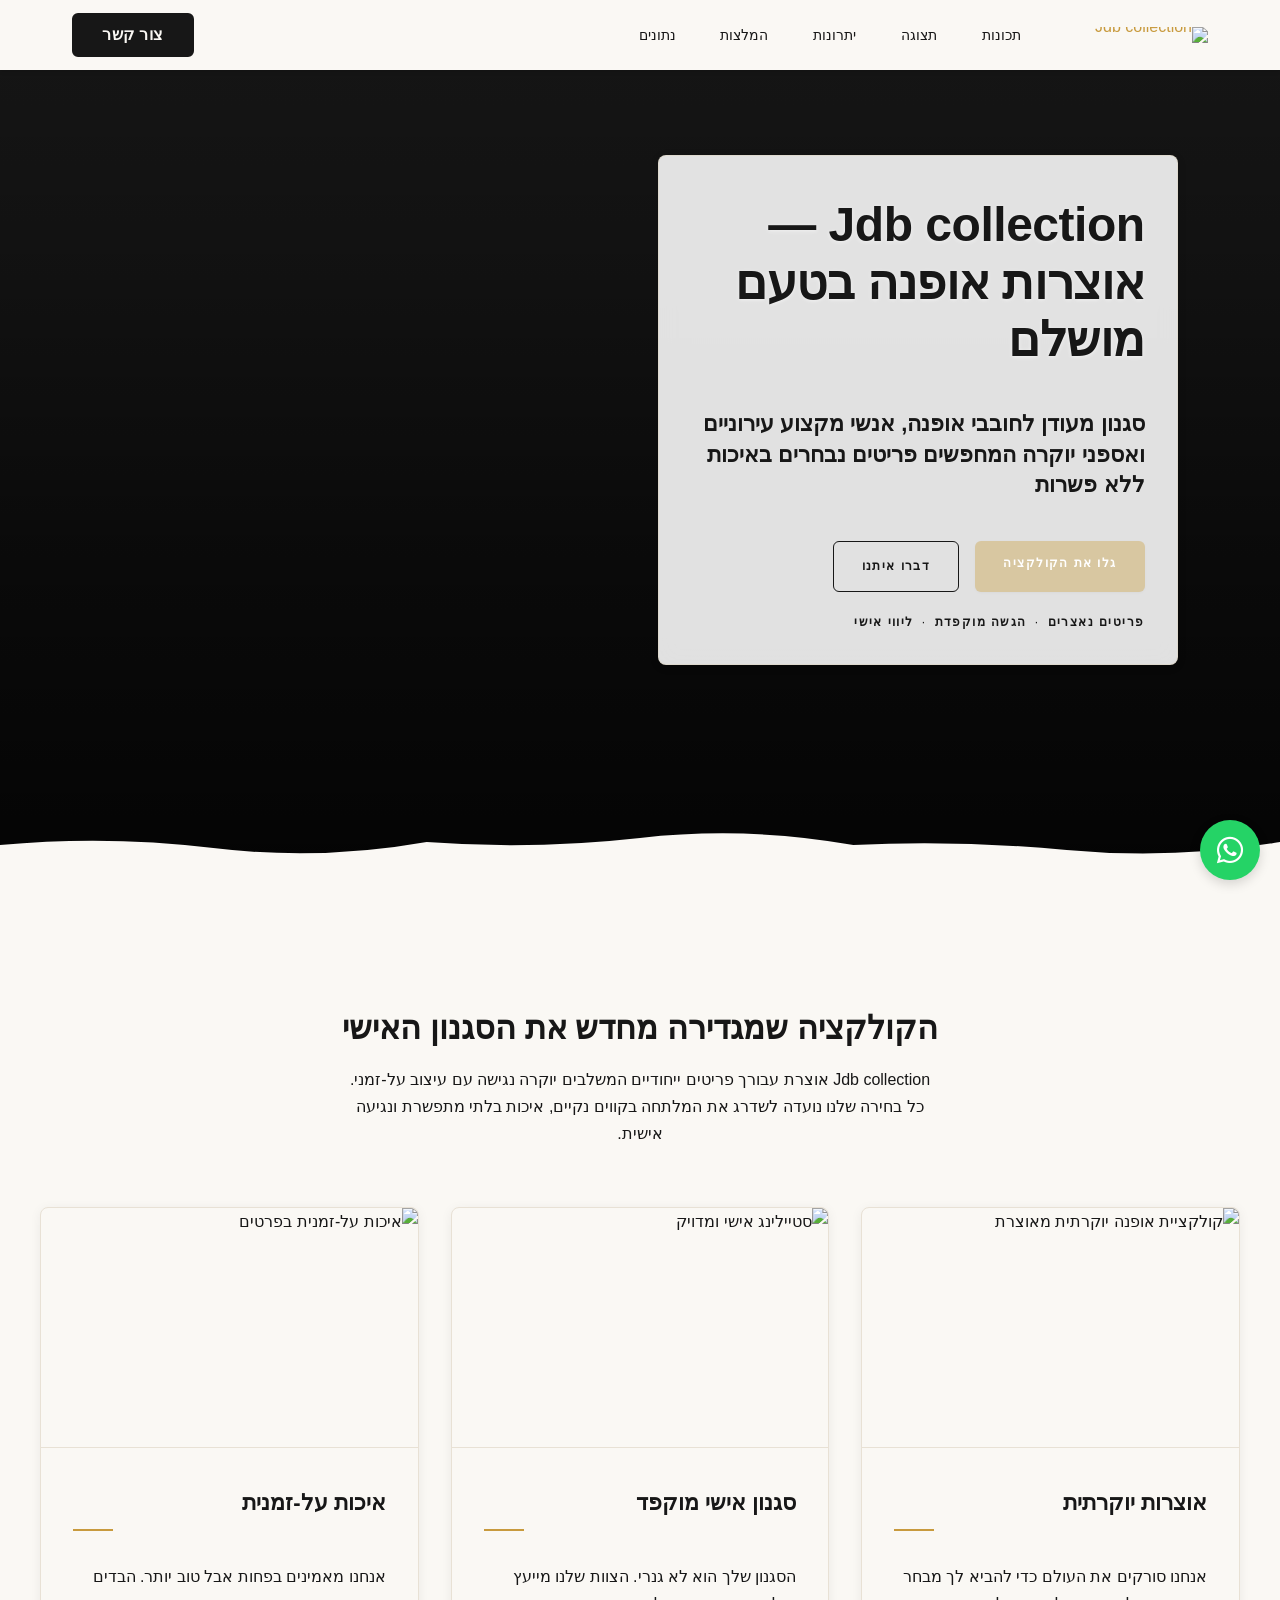
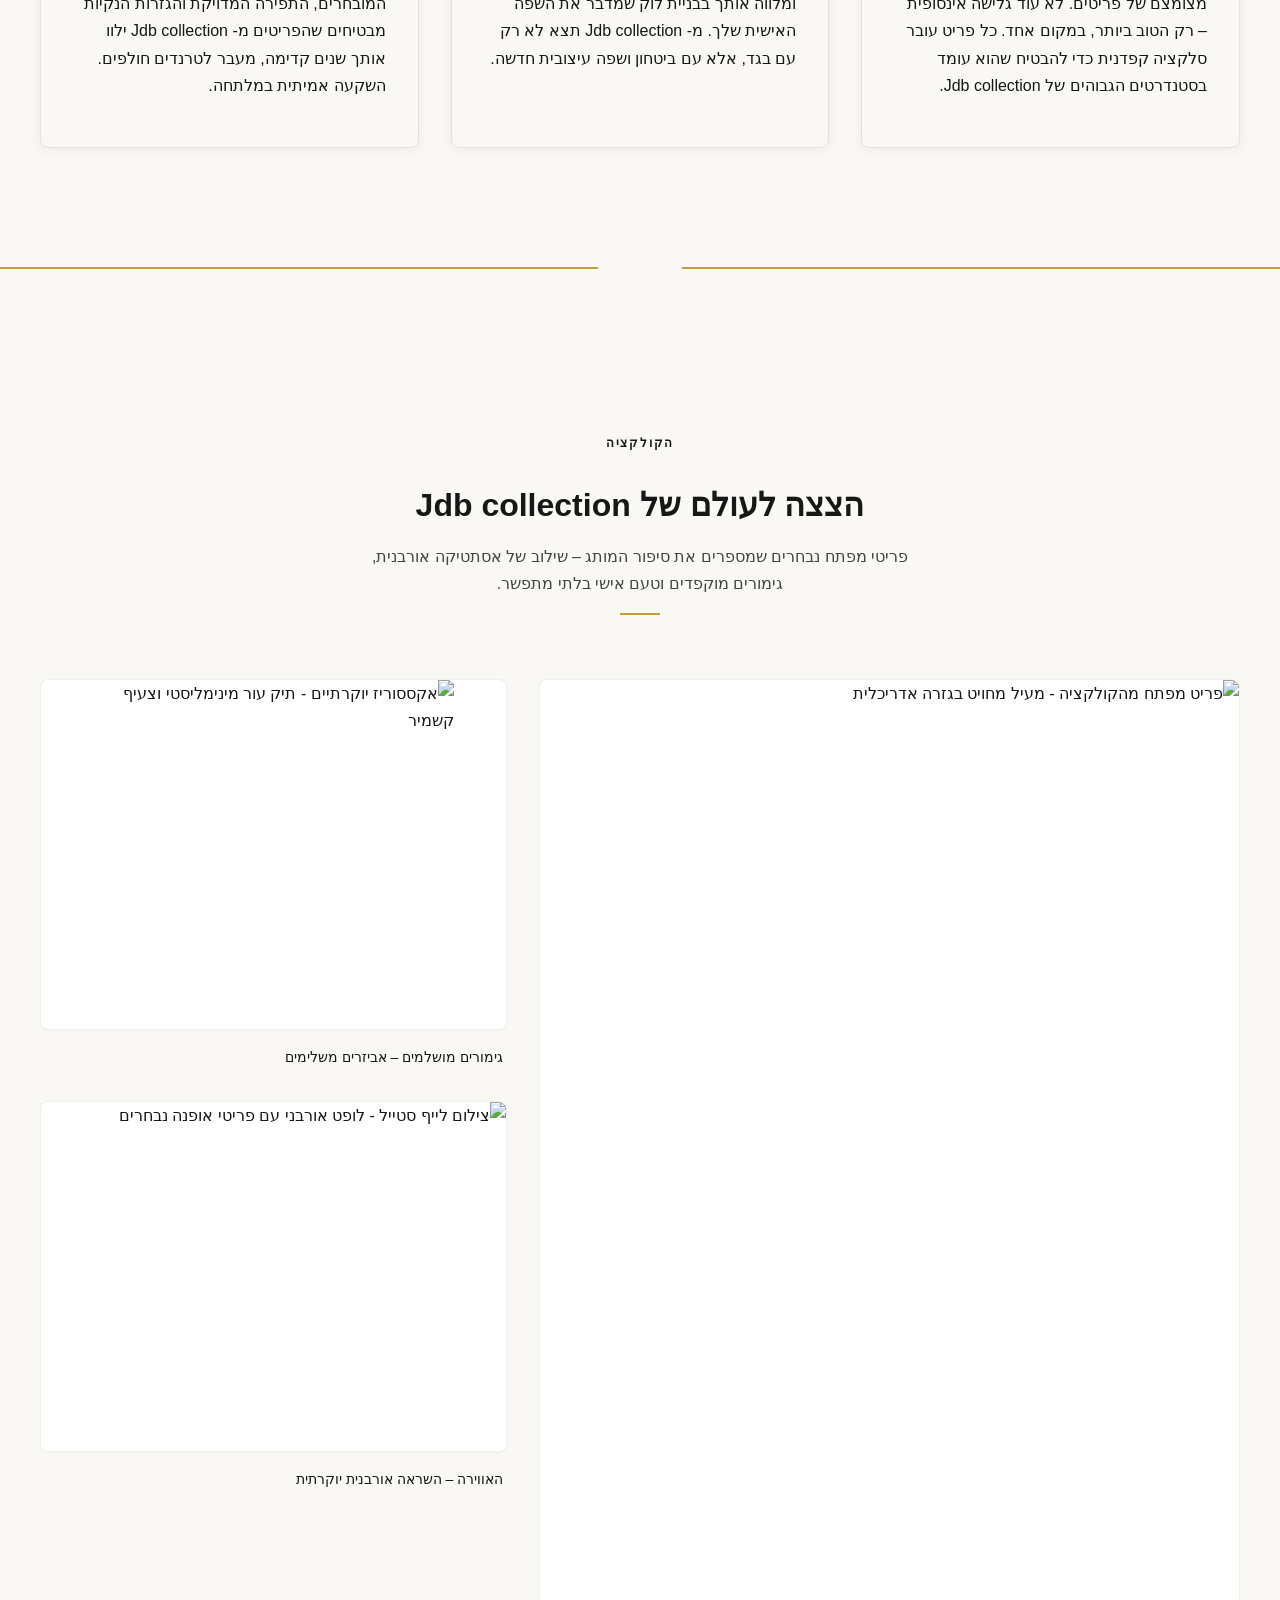
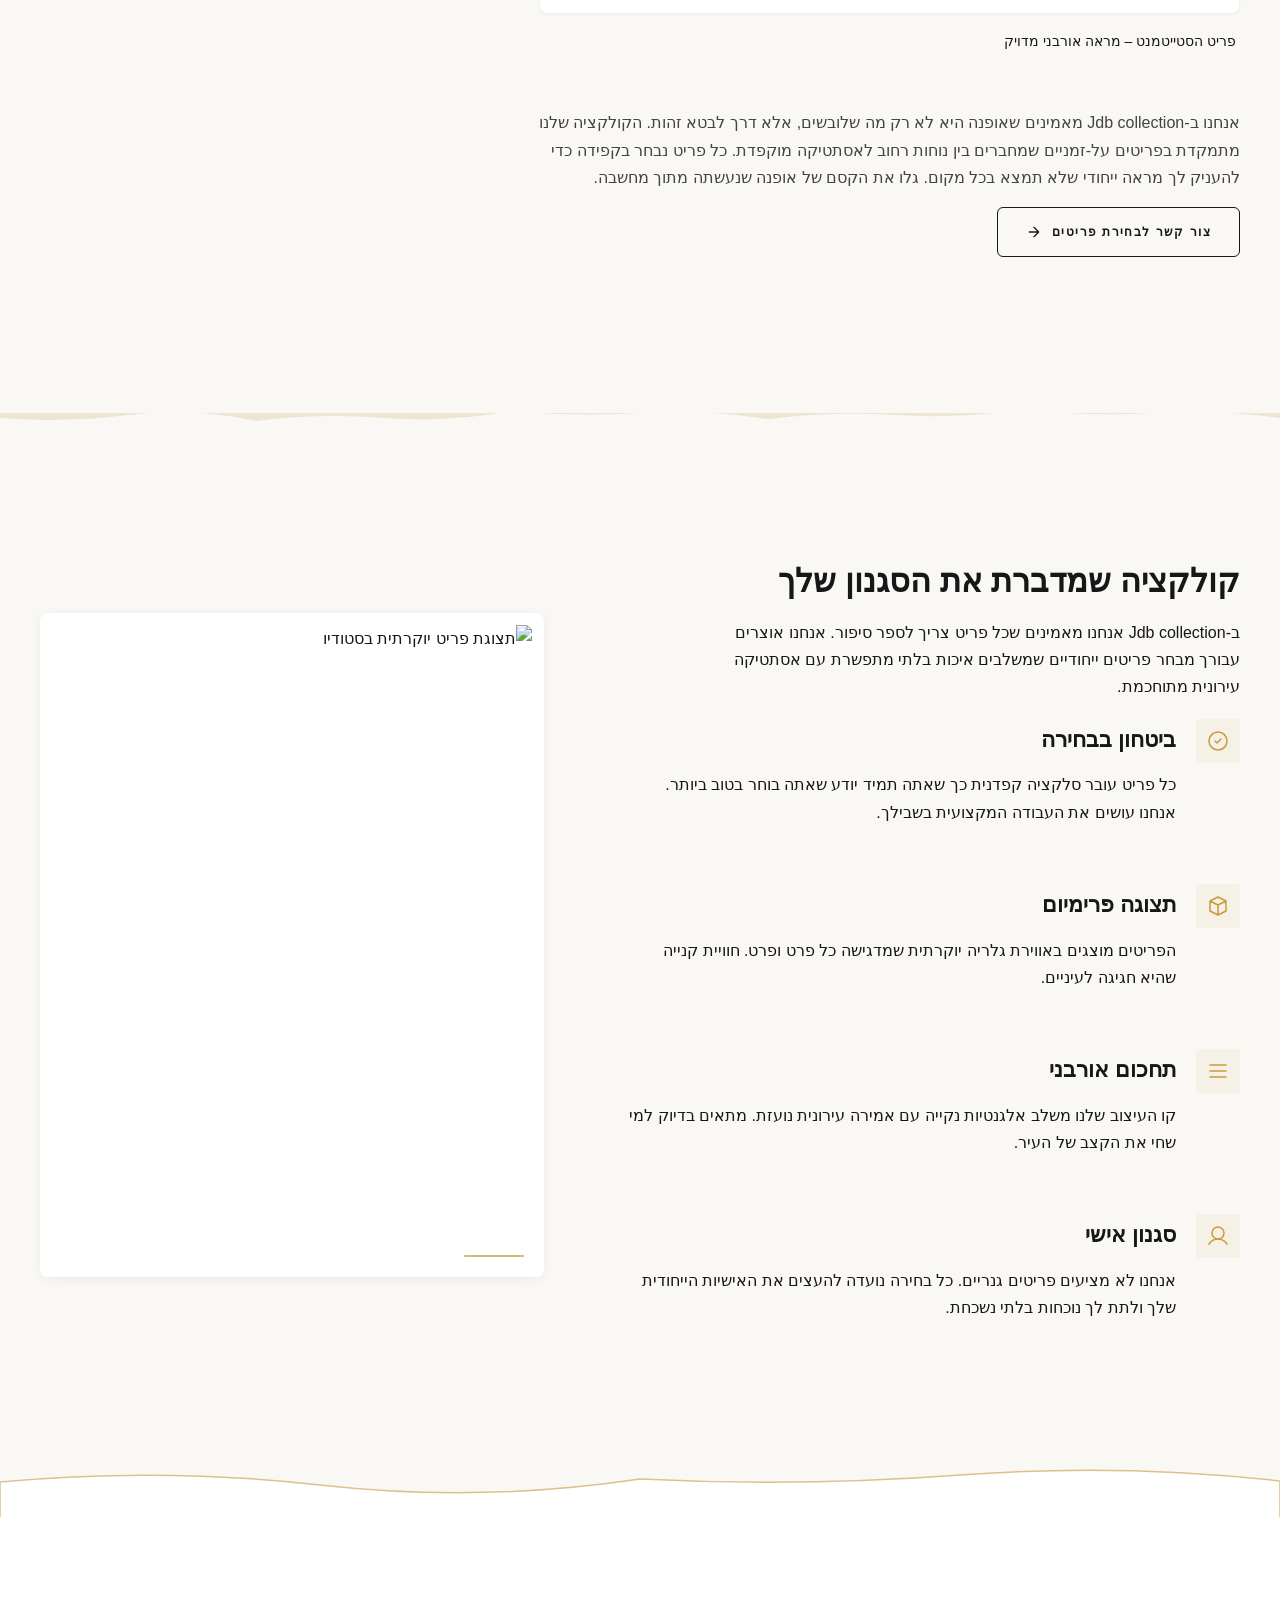
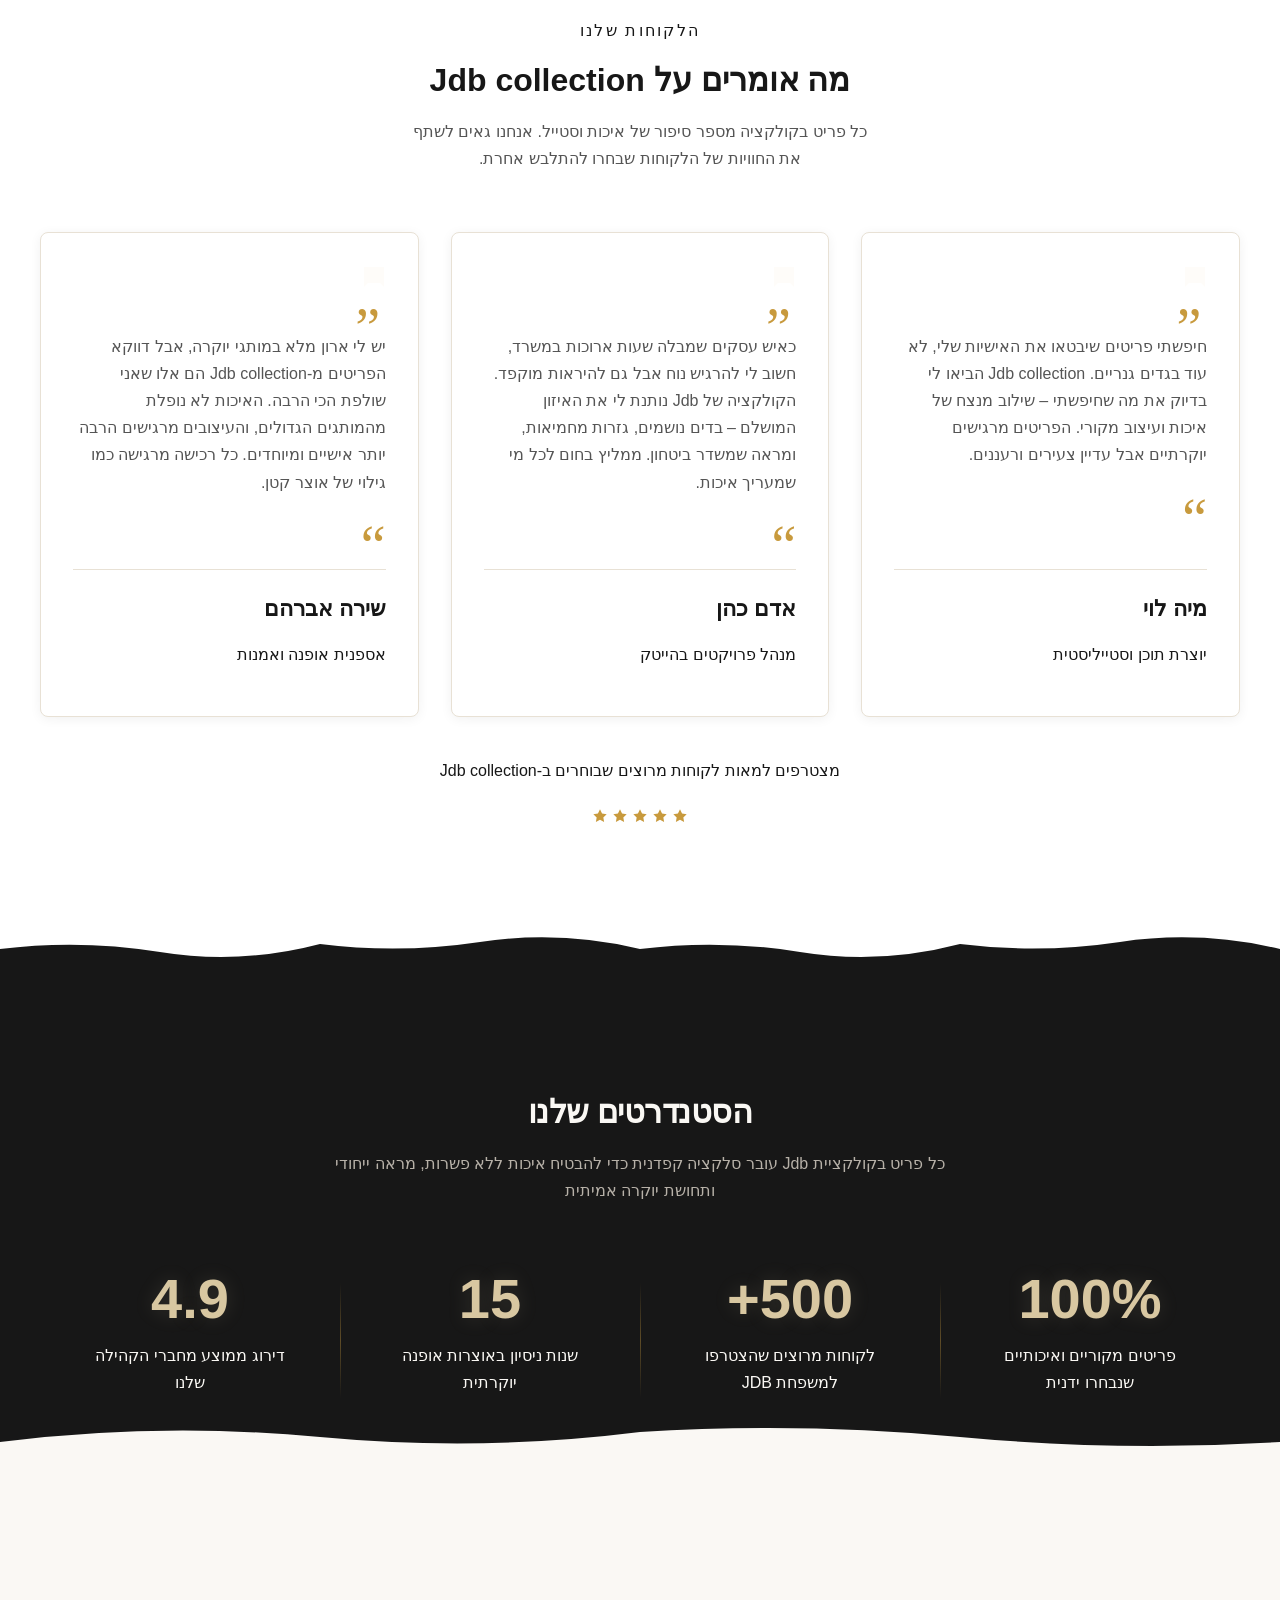
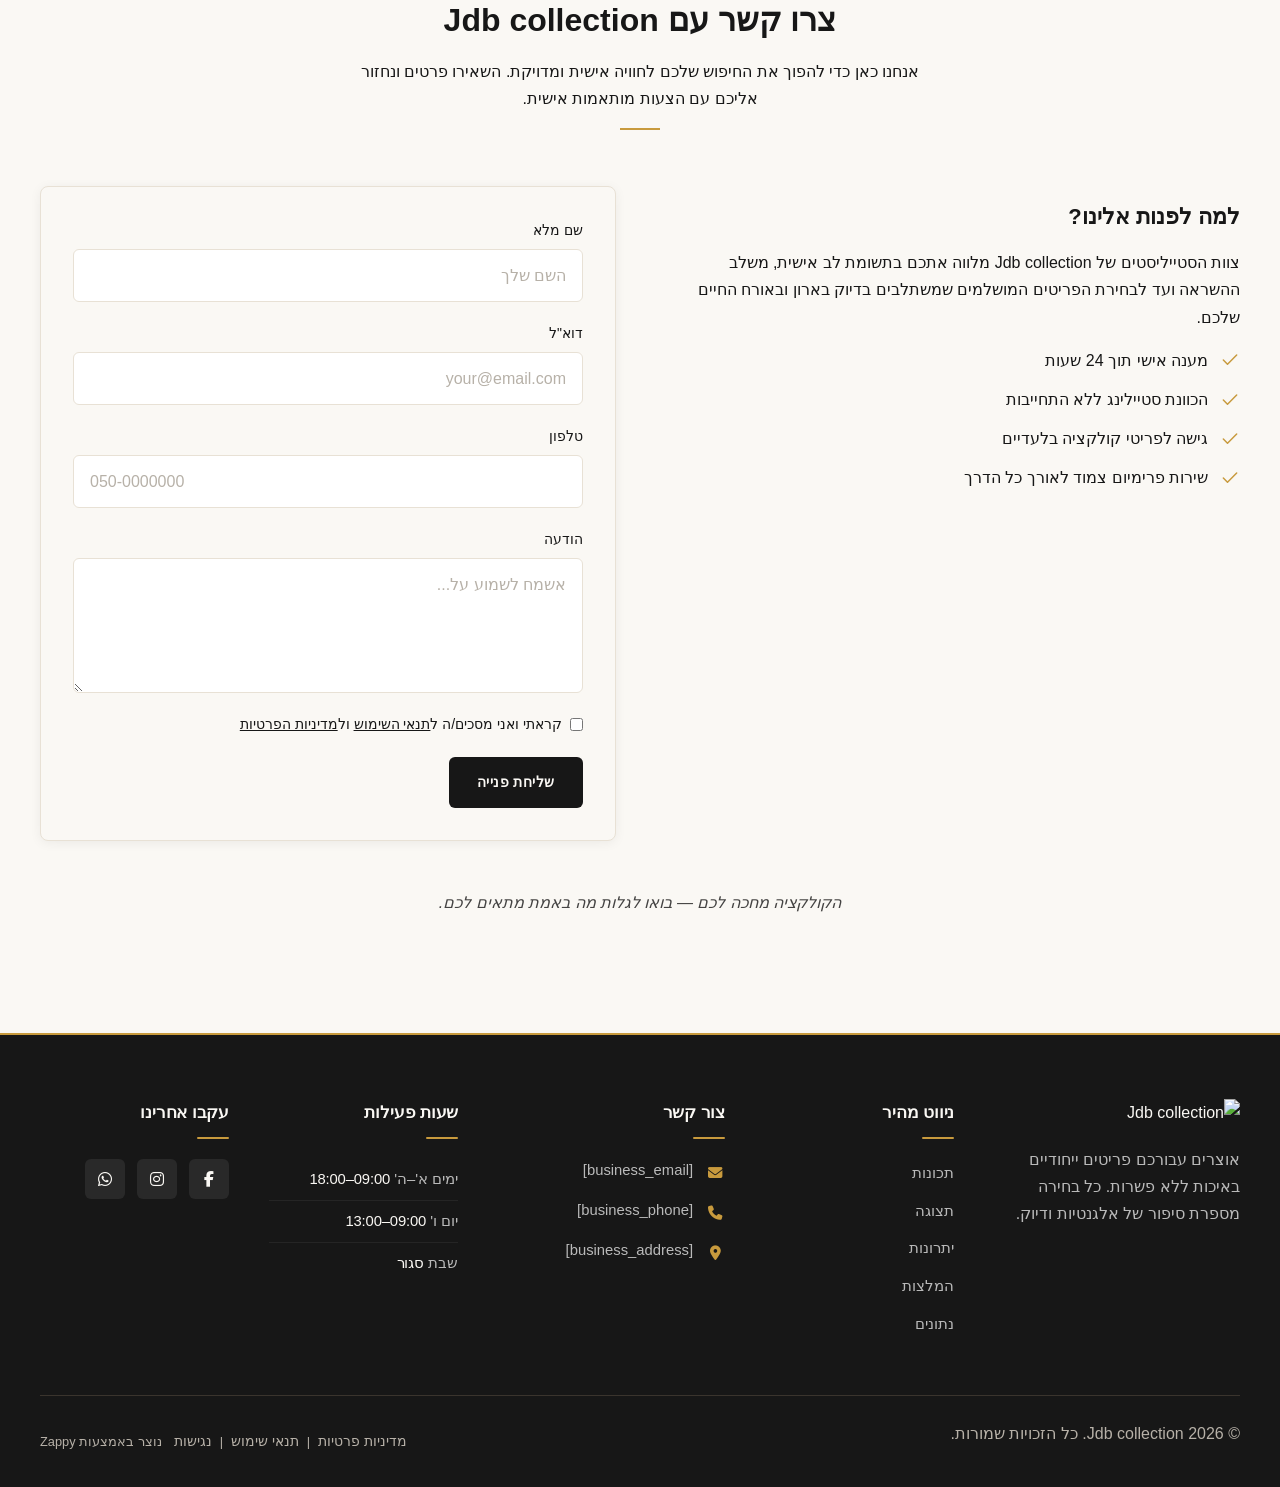
==== commit 8c56b3e6: "Background sync: Progressive GitHub Sync" ====
--- a/public/index.html
+++ b/public/index.html
@@ -1 +1 @@
-<!doctype html><html dir="rtl" lang="he"><head><meta charset="UTF-8"><meta content="width=device-width,initial-scale=1" name="viewport"><meta content="index, follow" name="robots"><title>גלו את הקולקציה שתשנה לכם את הסטייל — Jdb collection</title><meta content="דף הנחיתה הרשמי של Jdb collection מציג קולקציית אופנה יוקרתית לצעירים עם פריטים אורבניים מיוחדים שלא תמצאו בשום מקום אחר. היכנסו עכשיו להתאהב." name="description"><meta content="Jdb collection, jdb collection, קולקציית אופנה יוקרתית לצעירים, JDB collection ישראל, פריטי אופנה אורבניים מיוחדים" name="keywords"><link href="/assets/favicon.ico" rel="icon" type="image/x-icon"><link href="/assets/favicon-16x16.png" rel="icon" type="image/png" sizes="16x16"><link href="/assets/favicon-32x32.png" rel="icon" type="image/png" sizes="32x32"><link href="/assets/favicon-48x48.png" rel="icon" type="image/png" sizes="48x48"><link href="/assets/favicon-192x192.png" rel="icon" type="image/png" sizes="192x192"><link href="/assets/favicon-512x512.png" rel="icon" type="image/png" sizes="512x512"><link href="/assets/apple-touch-icon.png" rel="apple-touch-icon"><script>!function(){"use strict";var t="8aadab82-c804-432e-b3c0-17398ab05c5b",e="https://api.zappy5.com/api/analytics/track",a=18e5,n=2592e6,o=!0,i=!0,r=!0;var s=function(){var e="zappy_visitor_"+t,a=null;try{if(a=localStorage.getItem(e)){var o=JSON.parse(a),i=Date.now();if(i-o.created<n)return o.lastSeen=i,localStorage.setItem(e,JSON.stringify(o)),o.id}}catch(t){console.warn("Zappy Analytics: LocalStorage not available")}var r="zv_"+Date.now()+"_"+Math.random().toString(36).substr(2,9);try{localStorage.setItem(e,JSON.stringify({id:r,created:Date.now(),lastSeen:Date.now()}))}catch(t){}return r}(),c=function(){var e="zappy_session_"+t,n=null;try{if(n=sessionStorage.getItem(e)){var o=JSON.parse(n),i=Date.now();if(i-o.timestamp<a)return o.timestamp=i,sessionStorage.setItem(e,JSON.stringify(o)),o.id}}catch(t){console.warn("Zappy Analytics: SessionStorage not available")}var r="zs_"+Date.now()+"_"+Math.random().toString(36).substr(2,9);try{sessionStorage.setItem(e,JSON.stringify({id:r,timestamp:Date.now()}))}catch(t){}return r}();function l(a,n){n=n||{};var o={website_id:t,event_type:a,page_path:window.location.pathname,referrer:document.referrer||"direct",visitor_id:s,session_id:c,metadata:n};if(navigator.sendBeacon){var i=new Blob([JSON.stringify(o)],{type:"application/json"});navigator.sendBeacon(e,i)}else fetch(e,{method:"POST",headers:{"Content-Type":"application/json"},body:JSON.stringify(o),keepalive:!0}).catch(function(t){console.warn("Zappy Analytics: Failed to track event",t)})}o&&l("pageview",{title:document.title,url:window.location.href}),i&&document.addEventListener("click",function(t){var e=t.target;if("BUTTON"===e.tagName||e.closest("button")){var a="BUTTON"===e.tagName?e:e.closest("button");l("click",{element:"button",text:a.textContent.trim().substring(0,100),id:a.id||null,class:a.className||null})}else if("A"===e.tagName||e.closest("a")){var n="A"===e.tagName?e:e.closest("a");l("navigation",{element:"link",text:n.textContent.trim().substring(0,100),href:n.href,external:n.hostname!==window.location.hostname})}},!0),r&&document.addEventListener("submit",function(t){var e=t.target;l("form_submit",{form_id:e.id||null,form_name:e.name||null,form_action:e.action||null,form_method:e.method||"GET"})},!0);var d=Date.now();window.addEventListener("beforeunload",function(){l("page_unload",{time_on_page:Math.floor((Date.now()-d)/1e3),page_path:window.location.pathname})}),window.zappyAnalytics={track:l,getVisitorId:function(){return s},getSessionId:function(){return c}}}()</script><meta content="גלו את הקולקציה שתשנה לכם את הסטייל — Jdb collection" property="og:title"><meta content="דף הנחיתה הרשמי של Jdb collection מציג קולקציית אופנה יוקרתית לצעירים עם פריטים אורבניים מיוחדים שלא תמצאו בשום מקום אחר. היכנסו עכשיו להתאהב." property="og:description"><meta content="summary_large_image" name="twitter:card"><meta content="גלו את הקולקציה שתשנה לכם את הסטייל — Jdb collection" name="twitter:title"><meta content="דף הנחיתה הרשמי של Jdb collection מציג קולקציית אופנה יוקרתית לצעירים עם פריטים אורבניים מיוחדים שלא תמצאו בשום מקום אחר. היכנסו עכשיו להתאהב." name="twitter:description"><meta content="website" property="og:type"><meta content="he_IL" property="og:locale"><link href="https://cdnjs.cloudflare.com/ajax/libs/font-awesome/6.4.0/css/all.min.css" rel="stylesheet"><style>.skip-link{position:absolute;top:0;left:0;transform:translateY(-200%);padding:12px 18px;background:var(--bg-dark,#1a1a1a);color:var(--text-light,#fff);font-weight:600;border-radius:0 0 8px 0;z-index:10000}.skip-link:focus{transform:none;outline:2px solid var(--ring,#fff);outline-offset:2px}:focus-visible{outline:2px solid var(--ring,currentColor);outline-offset:3px}</style><link href="/assets/favicon.ico" rel="icon" type="image/x-icon"><link href="/assets/favicon-16x16.png" rel="icon" type="image/png" sizes="16x16"><link href="/assets/favicon-32x32.png" rel="icon" type="image/png" sizes="32x32"><link href="/assets/favicon-48x48.png" rel="icon" type="image/png" sizes="48x48"><link href="/assets/favicon-192x192.png" rel="icon" type="image/png" sizes="192x192"><link href="/assets/favicon-512x512.png" rel="icon" type="image/png" sizes="512x512"><link href="/assets/apple-touch-icon.png" rel="apple-touch-icon"><link href="https://cdn.jsdelivr.net/npm/vanilla-cookieconsent@3/dist/cookieconsent.css" rel="stylesheet"><script src="https://cdn.jsdelivr.net/npm/vanilla-cookieconsent@3/dist/cookieconsent.umd.js"></script><script src="https://cdn.jsdelivr.net/gh/mickidum/acc_toolbar/acctoolbar/acctoolbar.min.js"></script><link href="/styles.css" rel="stylesheet"><script>window.ZAPPY_WEBSITE_ID="8aadab82-c804-432e-b3c0-17398ab05c5b",window.ZAPPY_API_BASE="https://api.zappy5.com"</script><style id="zappy-dropdown-submenu-styles">#navMenu li:has(.sub-menu),.nav-menu li:has(.sub-menu),.navbar li:has(.sub-menu),nav li:has(.sub-menu){position:relative}#navMenu .sub-menu,.nav-menu .sub-menu,.navbar .sub-menu,nav .sub-menu{display:block!important;position:absolute!important;top:100%;left:0;min-width:220px;background:#fff;border-radius:8px;box-shadow:0 8px 25px rgba(0,0,0,.15);padding:8px 0;opacity:0;visibility:hidden;transform:translateY(10px);transition:all .3s ease;z-index:1000;list-style:none;pointer-events:none}#navMenu li:hover>.sub-menu,.nav-menu li:hover>.sub-menu,.navbar li:hover>.sub-menu,nav li:hover>.sub-menu{opacity:1!important;visibility:visible!important;transform:translateY(0)!important;pointer-events:auto!important}.sub-menu li{list-style:none;margin:0;padding:0}.sub-menu a{display:block!important;padding:10px 16px!important;color:var(--text-dark,#333)!important;font-weight:500;text-decoration:none;white-space:nowrap;transition:background-color .2s}.sub-menu .zappy-nav-child>a{padding-left:28px!important;font-size:.9em!important;opacity:.85!important}[dir=rtl] .sub-menu .zappy-nav-child>a,html[lang=ar] .sub-menu .zappy-nav-child>a,html[lang=he] .sub-menu .zappy-nav-child>a{padding-left:10px!important;padding-right:28px!important}.sub-menu .zappy-nav-parent>a{font-weight:600!important}.sub-menu a:hover{background-color:#f5f5f5}[dir=rtl] .nav-menu .sub-menu,[dir=rtl] .navbar .sub-menu,[dir=rtl] nav .sub-menu,html[lang=ar] .nav-menu .sub-menu,html[lang=ar] .navbar .sub-menu,html[lang=ar] nav .sub-menu,html[lang=he] .nav-menu .sub-menu,html[lang=he] .navbar .sub-menu,html[lang=he] nav .sub-menu{left:auto!important;right:0!important}.sub-menu:empty,.sub-menu:not(:has(li)):not(:has(> a)),.sub-menu:not(:has(li:not(.zappy-hidden-menu-item))):not(:has(> a)){display:none!important;opacity:0!important;visibility:hidden!important;pointer-events:none!important}li:has(.menu-group-title):hover>.sub-menu{opacity:1!important;visibility:visible!important;transform:translateY(0)!important;pointer-events:auto!important}#navMenu>li>.menu-group-title,.nav-menu>li>.menu-group-title{display:inline-block;padding:.5rem 1rem;cursor:default;user-select:none}@media (max-width:768px){#navMenu .sub-menu,.nav-menu .sub-menu,.navbar .sub-menu,nav .sub-menu{position:static!important;transform:none!important;box-shadow:none!important;background:0 0!important;max-height:0;overflow:hidden;opacity:0;visibility:hidden;transition:max-height .3s ease,opacity .3s ease;padding:0!important;border-radius:0!important}#navMenu .sub-menu.mobile-expanded,.nav-menu .sub-menu.mobile-expanded,.navbar .sub-menu.mobile-expanded{max-height:none!important;overflow-y:visible!important;opacity:1!important;visibility:visible!important;padding:8px 0 8px 16px!important}[dir=rtl] .sub-menu.mobile-expanded,html[lang=he] .sub-menu.mobile-expanded{padding:8px 16px 8px 0!important}#navMenu li:hover>.sub-menu,.nav-menu li:hover>.sub-menu,.navbar li:hover>.sub-menu,nav li:hover>.sub-menu{opacity:0;visibility:hidden;pointer-events:none}#navMenu li>.sub-menu.mobile-expanded,.nav-menu li>.sub-menu.mobile-expanded,.navbar li>.sub-menu.mobile-expanded,nav li>.sub-menu.mobile-expanded{opacity:1!important;visibility:visible!important;pointer-events:auto!important}#navMenu li:has(.sub-menu),.nav-menu li:has(.sub-menu),.navbar li:has(.sub-menu),nav li:has(.sub-menu){display:flex!important;flex-wrap:wrap!important;align-items:center!important;position:relative!important;min-height:44px!important}#navMenu li:has(.sub-menu)>a,.nav-menu li:has(.sub-menu)>a,.navbar li:has(.sub-menu)>a,nav li:has(.sub-menu)>a{flex:1!important;min-width:0!important}#navMenu li:has(.sub-menu)>.menu-group-title,.nav-menu li:has(.sub-menu)>.menu-group-title,.navbar li:has(.sub-menu)>.menu-group-title,nav li:has(.sub-menu)>.menu-group-title{flex:1!important;min-width:0!important;padding:0!important;line-height:inherit!important}#navMenu li:has(.sub-menu)>.sub-menu,.nav-menu li:has(.sub-menu)>.sub-menu,.navbar li:has(.sub-menu)>.sub-menu,nav li:has(.sub-menu)>.sub-menu{flex-basis:100%!important;width:100%!important}#navMenu li:has(.sub-menu)>a [class*=arrow],#navMenu li:has(.sub-menu)>a [class*=chevron],.nav-menu li:has(.sub-menu)>a .fa-angle-down,.nav-menu li:has(.sub-menu)>a .fa-chevron-down,.nav-menu li:has(.sub-menu)>a [class*=arrow],.nav-menu li:has(.sub-menu)>a [class*=chevron],nav li:has(.sub-menu)>a [class*=arrow],nav li:has(.sub-menu)>a [class*=chevron]{display:none!important;visibility:hidden!important}.mobile-submenu-toggle{display:flex!important;align-items:center!important;justify-content:center!important;width:44px!important;height:auto!important;background:0 0!important;border:none!important;cursor:pointer!important;color:var(--text-dark)!important;position:static!important;flex-shrink:0!important;align-self:stretch!important;z-index:2!important;padding:0!important;margin:0!important}.mobile-submenu-toggle::after{content:''!important;width:0!important;height:0!important;border-left:6px solid transparent!important;border-right:6px solid transparent!important;border-top:7px solid currentColor!important;transition:transform .3s ease!important}.mobile-submenu-toggle.expanded::after{transform:rotate(180deg)!important}.sub-menu a{padding:10px 0!important;display:block!important;color:var(--text-dark)!important;white-space:normal!important}.sub-menu .zappy-nav-child>a{padding-left:28px!important;font-size:.9em!important;opacity:.85!important}[dir=rtl] .sub-menu .zappy-nav-child>a,html[lang=ar] .sub-menu .zappy-nav-child>a,html[lang=he] .sub-menu .zappy-nav-child>a{padding-left:0!important;padding-right:28px!important}.sub-menu .zappy-nav-parent>a{font-weight:600!important}#navMenu.active,.nav-menu.active{max-width:100vw!important;overflow-x:hidden!important;box-sizing:border-box!important}.navbar .sub-menu li a,.zappy-products-dropdown .sub-menu a,nav.navbar .sub-menu li a{color:var(--text-dark)!important}}@media (min-width:769px){.mobile-submenu-toggle{display:none!important}}</style><style id="zappy-widget-visibility">html[dir=rtl] .whatsapp-float{right:20px!important;left:auto!important}html:not([dir]) .whatsapp-float,html[dir=ltr] .whatsapp-float{left:20px!important;right:auto!important}html[dir=rtl] #mic-access-tool-general-button,html[dir=rtl] #mic-init-access-tool #mic-access-tool-general-button,html[dir=rtl] #mic-init-access-tool .mic-access-tool-general-button,html[dir=rtl] ._access-icon,html[dir=rtl] .mic-access-tool-general-button{left:20px!important;right:auto!important}html:not([dir]) #mic-access-tool-general-button,html:not([dir]) #mic-init-access-tool #mic-access-tool-general-button,html:not([dir]) #mic-init-access-tool .mic-access-tool-general-button,html:not([dir]) ._access-icon,html:not([dir]) .mic-access-tool-general-button,html[dir=ltr] #mic-access-tool-general-button,html[dir=ltr] #mic-init-access-tool #mic-access-tool-general-button,html[dir=ltr] #mic-init-access-tool .mic-access-tool-general-button,html[dir=ltr] ._access-icon,html[dir=ltr] .mic-access-tool-general-button{right:20px!important;left:auto!important}@media (max-width:768px){.whatsapp-float{display:flex!important}}@media (min-width:769px){.whatsapp-float{display:flex!important}}@media (max-width:768px){#mic-access-tool-general-button,#mic-init-access-tool #mic-access-tool-general-button,#mic-init-access-tool .mic-access-tool-general-button,._access-icon,.mic-access-tool-general-button{display:flex!important;visibility:visible!important;opacity:1!important;pointer-events:auto!important}#mic-access-tool-box.opened-mic-access-tool,#mic-init-access-tool #mic-access-tool-box.opened-mic-access-tool,.mic-access-tool-box.opened-mic-access-tool{visibility:visible!important;opacity:1!important;pointer-events:auto!important}}@media (min-width:769px){#mic-access-tool-general-button,#mic-init-access-tool #mic-access-tool-general-button,#mic-init-access-tool .mic-access-tool-general-button,._access-icon,.mic-access-tool-general-button{display:flex!important;visibility:visible!important;opacity:1!important;pointer-events:auto!important}#mic-access-tool-box.opened-mic-access-tool,#mic-init-access-tool #mic-access-tool-box.opened-mic-access-tool,.mic-access-tool-box.opened-mic-access-tool{visibility:visible!important;opacity:1!important;pointer-events:auto!important}}</style></head><body><a href="#main" class="skip-link">דלג לתוכן הראשי</a><nav class="navbar" dir="rtl"><button class="mobile-toggle" aria-label="Menu" id="mobileToggle"><svg viewBox="0 0 24 24" fill="none" height="24" width="24" class="hamburger-icon"><path d="M3 12h18M3 6h18M3 18h18" stroke="currentColor" stroke-width="2" stroke-linecap="round"></path></svg> <svg viewBox="0 0 24 24" fill="none" height="24" width="24" class="close-icon" style="display:none"><path d="M18 6L6 18M6 6l12 12" stroke="currentColor" stroke-width="2" stroke-linecap="round"></path></svg></button> <button class="phone-header-btn" aria-label="Call" data-phone="[business_phone]"><svg viewBox="0 0 24 24" fill="currentColor" height="20" width="20"><path d="M22 16.92v3a2 2 0 0 1-2.18 2 19.79 19.79 0 0 1-8.63-3.07 19.5 19.5 0 0 1-6-6 19.79 19.79 0 0 1-3.07-8.67A2 2 0 0 1 4.11 2h3a2 2 0 0 1 2 1.72 12.84 12.84 0 0 0 .7 2.81 2 2 0 0 1-.45 2.11L8.09 9.91a16 16 0 0 0 6 6l1.27-1.27a2 2 0 0 1 2.11-.45 12.84 12.84 0 0 0 2.81.7A2 2 0 0 1 22 16.92z"></path></svg></button><div class="nav-container"><div class="nav-right-group"><div class="nav-brand"><a href="/" class="logo-link"><img alt="Jdb collection" src="/assets/site-----image-1.webp" class="logo"></a></div><ul class="nav-menu" id="navMenu"><li><a href="#features">תכונות</a></li><li><a href="#showcase">תצוגה</a></li><li><a href="#benefits">יתרונות</a></li><li><a href="#testimonials">המלצות</a></li><li><a href="#stats">נתונים</a></li></ul></div><div class="nav-cta-container"><a href="#contact" class="nav-cta-btn">צור קשר</a></div></div></nav><script>window.addEventListener("load",function(){const e=document.querySelector(".navbar, nav, header");if(!e)return void console.log("[Navbar] Navbar element not found");let t=document.getElementById("mobileToggle")||document.querySelector(".mobile-toggle")||document.querySelector(".hamburger")||document.querySelector(".hamburger-menu")||document.querySelector(".menu-toggle")||document.querySelector(".burger-menu")||document.querySelector('[aria-label="Menu"]')||document.querySelector('[aria-label="תפריט"]');const n=document.querySelector(".phone-header-btn"),o=window.getComputedStyle(e);let r=o.backgroundColor;if(console.log("[Navbar] Initial navbar background:",r),"transparent"===r||"rgba(0, 0, 0, 0)"===r||r.startsWith("rgba")&&r.includes(", 0)")){const e=o.backgroundImage;if(e&&"none"!==e)console.log("[Navbar] Navbar has background image/gradient, using dark text"),r="rgb(240, 240, 240)";else{const e=window.getComputedStyle(document.body).backgroundColor;console.log("[Navbar] Navbar transparent, using body background:",e),r=e}}const a=r.match(/\d+/g);if(a&&a.length>=3){const e=(.299*parseInt(a[0])+.587*parseInt(a[1])+.114*parseInt(a[2]))/255;console.log("[Navbar] Mobile button colors preserved from Claude CSS (luminance:",e.toFixed(2)+")");const o=document.createElement("style");o.id="zappy-mobile-nav-fix";document.documentElement.lang;document.documentElement.dir,o.textContent='\n        /* Hide mobile buttons on desktop, show only on mobile */\n        @media (min-width: 769px) {\n          .mobile-toggle,\n          .phone-header-btn {\n            display: none !important;\n          }\n        }\n        \n        /* Show and position mobile buttons correctly on mobile */\n        @media (max-width: 768px) {\n          .navbar,\n          nav.navbar {\n            min-height: 70px !important;\n          }\n\n          .mobile-toggle,\n          .phone-header-btn {\n            position: absolute !important;\n            top: 0 !important;\n            bottom: 0 !important;\n            margin-top: auto !important;\n            margin-bottom: auto !important;\n            transform: none !important;\n            z-index: 1001 !important;\n            display: flex !important;\n            align-items: center !important;\n            justify-content: center !important;\n            width: 36px !important;\n            height: 36px !important;\n            border-radius: 50% !important;\n            border: none !important;\n            cursor: pointer !important;\n            padding: 6px !important;\n            background: none !important;\n            color: var(--nav-text, var(--text-dark)) !important;\n            touch-action: manipulation !important;\n            -webkit-tap-highlight-color: transparent !important;\n          }\n\n          html[data-zappy-site-type="ecommerce"] .phone-header-btn,\n          body[data-zappy-site-type="ecommerce"] .phone-header-btn,\n          html[data-zappy-site-type="ecommerce"] header .phone-header-btn,\n          html[data-zappy-site-type="ecommerce"] nav .phone-header-btn {\n            display: none !important;\n            visibility: hidden !important;\n            width: 0 !important;\n            height: 0 !important;\n            min-width: 0 !important;\n            overflow: hidden !important;\n          }\n          \n          /* LTR positioning (default): hamburger LEFT, phone RIGHT */\n          html:not([dir="rtl"]):not([lang="he"]):not([lang="ar"]) .mobile-toggle,\n          html[dir="ltr"] .mobile-toggle {\n            left: 12px !important;\n            right: auto !important;\n          }\n          html:not([dir="rtl"]):not([lang="he"]):not([lang="ar"]) .phone-header-btn,\n          html[dir="ltr"] .phone-header-btn {\n            right: 12px !important;\n            left: auto !important;\n          }\n          \n          /* RTL positioning: hamburger RIGHT, phone LEFT */\n          html[dir="rtl"] .mobile-toggle,\n          html[lang="he"] .mobile-toggle,\n          html[lang="ar"] .mobile-toggle {\n            right: 12px !important;\n            left: auto !important;\n          }\n          html[dir="rtl"] .phone-header-btn,\n          html[lang="he"] .phone-header-btn,\n          html[lang="ar"] .phone-header-btn {\n            left: 12px !important;\n            right: auto !important;\n          }\n          \n          /* CRITICAL: Ensure nav-container has min-height on mobile */\n          /* All children are positioned absolutely/fixed on mobile, so height:auto collapses to 0 */\n          .nav-container {\n            min-height: 70px !important;\n            position: relative !important;\n          }\n          \n          /* Ensure SVG icons are properly sized and inherit color */\n          .mobile-toggle svg,\n          .phone-header-btn svg {\n            width: 24px !important;\n            height: 24px !important;\n            /* Don\'t force display - let JavaScript control hamburger/close toggle */\n          }\n          \n          /* Reset nav-cta-container on mobile - remove desktop box-shadow/padding */\n          /* that creates a visible ghost box when CTA button is hidden */\n          .nav-cta-container {\n            box-shadow: none !important;\n            padding: 0 !important;\n          }\n          \n          /* Hide nav-cta-container entirely on mobile when there\'s no lang-switcher */\n          /* (only the CTA button is inside, and it\'s hidden on mobile) */\n          .nav-cta-container:not(:has(.lang-switcher)) {\n            display: none !important;\n          }\n          \n          /* CRITICAL: Prevent hero image fade gradient from bleeding over headline text */\n          /* The .image-fade-gradient has bottom: -30px (extends below parent) */\n          /* On mobile stacked layout, this overlaps the h1 text below the image */\n          .hero-image-column {\n            overflow: hidden !important;\n          }\n          .image-fade-gradient {\n            bottom: 0 !important;\n          }\n          \n          /* Hide desktop language switcher on mobile - hamburger menu handles it */\n          /* High specificity to override stored CSS */\n          .lang-switcher,\n          .nav-cta-container .lang-switcher,\n          .nav-container .lang-switcher,\n          .navbar .lang-switcher,\n          .navbar .nav-cta-container .lang-switcher {\n            display: none !important;\n          }\n        }\n      ';const r=document.getElementById("zappy-mobile-nav-fix");r&&r.remove(),document.head.appendChild(o),console.log("[Navbar] Critical CSS injected for mobile nav positioning");const i=window.innerWidth<=768;if(t){const e=t.querySelector(".hamburger-icon"),n=t.querySelector(".close-icon");e&&(e.style.setProperty("width","24px","important"),e.style.setProperty("height","24px","important"),e.style.setProperty("display","block","important")),n&&(n.style.setProperty("width","24px","important"),n.style.setProperty("height","24px","important"),n.style.setProperty("display","none","important")),i?(t.style.setProperty("position","absolute","important"),t.style.setProperty("top","0","important"),t.style.setProperty("bottom","0","important"),t.style.setProperty("margin-top","auto","important"),t.style.setProperty("margin-bottom","auto","important"),t.style.setProperty("transform","none","important"),t.style.setProperty("z-index","1001","important"),t.style.removeProperty("left"),t.style.removeProperty("right"),console.log("[Navbar] Mobile toggle positioning applied (mobile viewport)")):(t.style.removeProperty("position"),t.style.removeProperty("top"),t.style.removeProperty("transform"),t.style.removeProperty("z-index"),t.style.removeProperty("left"),t.style.removeProperty("right"),console.log("[Navbar] Desktop viewport - cleared mobile toggle inline positioning"))}if(n){const e=n.querySelector("svg");e&&(e.style.width="24px",e.style.height="24px",e.setAttribute("width","24"),e.setAttribute("height","24")),i?(n.style.setProperty("position","absolute","important"),n.style.setProperty("top","0","important"),n.style.setProperty("bottom","0","important"),n.style.setProperty("margin-top","auto","important"),n.style.setProperty("margin-bottom","auto","important"),n.style.setProperty("transform","none","important"),n.style.setProperty("z-index","1001","important"),n.style.removeProperty("left"),n.style.removeProperty("right"),console.log("[Navbar] Phone button positioning applied (mobile viewport)")):(n.style.removeProperty("position"),n.style.removeProperty("top"),n.style.removeProperty("transform"),n.style.removeProperty("z-index"),n.style.removeProperty("left"),n.style.removeProperty("right"),console.log("[Navbar] Desktop viewport - cleared phone button inline positioning"))}}else console.log("[Navbar] Could not parse background color:",r);t=document.getElementById("mobileToggle")||document.querySelector(".mobile-toggle")||document.querySelector(".hamburger")||document.querySelector(".hamburger-menu")||document.querySelector(".menu-toggle")||document.querySelector(".burger-menu")||document.querySelector('[aria-label="Menu"]')||document.querySelector('[aria-label="תפריט"]');const i=document.getElementById("navMenu")||document.querySelector(".nav-menu")||document.querySelector(".nav-links")||document.querySelector("nav ul:not(.submenu)");if(!t||!i)return void console.log("[Navbar] Mobile toggle or menu not found:",{toggle:!!t,menu:!!i});i.id||(i.id="navMenu"),console.log("[Navbar] Initializing mobile menu...");const l=t.cloneNode(!0);t.parentNode.replaceChild(l,t);var s=0;function p(e){var t=Date.now();t-s<300||(s=t,function(e){e.preventDefault(),e.stopPropagation();const t=l.querySelector(".hamburger-icon"),n=l.querySelector(".close-icon");i.classList.contains("active")?(i.classList.remove("active"),t&&t.style.setProperty("display","block","important"),n&&n.style.setProperty("display","none","important"),document.body.style.overflow="",console.log("[Navbar] Menu closed")):(i.classList.add("active"),t&&t.style.setProperty("display","none","important"),n&&n.style.setProperty("display","block","important"),document.body.style.overflow="hidden",console.log("[Navbar] Menu opened"))}(e))}l.addEventListener("click",p),l.addEventListener("touchend",p),i.querySelectorAll("a").forEach(function(e){e.addEventListener("click",function(){if("#"===this.getAttribute("href"))return;const e=l.querySelector(".hamburger-icon"),t=l.querySelector(".close-icon");i.classList.remove("active"),e&&e.style.setProperty("display","block","important"),t&&t.style.setProperty("display","none","important"),document.body.style.overflow="",console.log("[Navbar] Menu closed (link clicked)")})});var m=i.querySelectorAll(".dropdown-toggle");m.forEach(function(e){e.addEventListener("click",function(e){e.preventDefault(),e.stopPropagation();var t=this.closest(".nav-dropdown");t&&(t.parentNode.querySelectorAll(".nav-dropdown.open").forEach(function(e){e!==t&&e.classList.remove("open")}),t.classList.toggle("open"),console.log("[Navbar] Dropdown toggled:",t.classList.contains("open")?"open":"closed"))})}),document.addEventListener("click",function(e){e.target.closest(".nav-dropdown")||document.querySelectorAll(".nav-dropdown.open").forEach(function(e){e.classList.remove("open")})}),console.log("[Navbar] Dropdown handlers initialized for "+m.length+" dropdowns"),n&&n.addEventListener("click",function(){const e=document.querySelectorAll('a[href^="tel:"]'),t=e.length>0?e[0].getAttribute("href").replace("tel:",""):"[business_phone]";window.location.href="tel:"+t,console.log("[Navbar] Phone button clicked")}),console.log("[Navbar] Mobile menu initialized successfully")})</script><main id="main"><section class="index-hero-section" data-band-index="0" data-layout-spec="בית-hero" id="hero" data-hero-type="fullscreen-scrim"><div class="hero-bg-wrapper"><img alt="תצוגת אופנה יוקרתית באולם אדריכלי מואר" src="/assets/site-index-hero-image-1.webp" data-context="Polished luxury fashion scene in a bright architectural setting with neutral stone floors, tall windows and warm daylight, curated garments displayed on minimal racks, sophisticated and aspirational atmosphere for Jdb collection hero" data-placeholder="index-hero-image-1" height="600" loading="eager" width="1200" class="hero-bg-img" data-element-id="img-1781210295323-8dn7ebtqn" data-element-type="image" data-hero-background="true" data-hero-bg="true" fetchpriority="high"></div><div class="hero-scrim" aria-hidden="true"></div><div class="hero-card"><div class="hero-card-content"><h1 class="hero-headline">Jdb collection — אוצרות אופנה בטעם מושלם</h1><h3 class="hero-subtitle">סגנון מעודן לחובבי אופנה, אנשי מקצוע עירוניים ואספני יוקרה המחפשים פריטים נבחרים באיכות ללא פשרות</h3><div class="hero-cta-group"><a href="#benefits" class="btn btn-primary hero-btn-primary" data-element-id="btn-1781210295312-sjkwldslw" data-element-type="button" data-native-element="true" style="outline:none;border-color:rgb(216, 199, 161) !important;color:rgb(255, 255, 255) !important;background-color:rgb(216, 199, 161) !important;background-image:none !important">גלו את הקולקציה</a> <a href="#gallery" class="hero-btn-secondary" data-element-id="btn-1781210295313-ckvk9ngct" data-element-type="button" data-native-element="true">דברו איתנו</a></div><div class="hero-trust-line"><span class="trust-item" style="color:rgb(23, 23, 23) !important">פריטים נאצרים</span> <span class="trust-divider" style="color:rgb(23, 23, 23) !important" aria-hidden="true">·</span> <span class="trust-item" style="color:rgb(23, 23, 23) !important">הגשה מוקפדת</span> <span class="trust-divider" style="color:rgb(23, 23, 23) !important" aria-hidden="true">·</span> <span class="trust-item" style="color:rgb(23, 23, 23) !important">ליווי אישי</span></div></div></div><div class="hero-divider-wrapper" aria-hidden="true"><svg viewBox="0 0 1200 80" xmlns="http://www.w3.org/2000/svg" aria-hidden="true" data-no-icon-edit="true" preserveAspectRatio="none"><defs><linearGradient id="champagneVeil" x1="0" x2="0" y1="0" y2="1"><stop offset="0%" stop-color="var(--bg-light)" stop-opacity="0"></stop><stop offset="100%" stop-color="var(--bg-light)" stop-opacity="1"></stop></linearGradient></defs><path d="M0,80 L0,25 Q100,15 200,28 T400,22 Q500,30 600,18 T800,25 Q900,20 1000,30 T1200,22 L1200,80 Z" fill="var(--bg-light)"></path></svg></div></section><section class="index-features-section" data-band-index="1" data-layout-spec="בית-features" id="features"><div class="index-features-section__container" id="zappy-section-2"><div class="index-features-section__intro" id="zappy-section-3"><h2 class="index-features-section__title">הקולקציה שמגדירה מחדש את הסגנון האישי</h2><p class="index-features-section__subtitle">Jdb collection אוצרת עבורך פריטים ייחודיים המשלבים יוקרה נגישה עם עיצוב על-זמני. כל בחירה שלנו נועדה לשדרג את המלתחה בקווים נקיים, איכות בלתי מתפשרת ונגיעה אישית.</p></div><div class="index-features-section__grid" id="zappy-section-4"><article class="index-features-section__card" id="zappy-section-5"><div class="index-features-section__card-media" id="zappy-section-6"><img alt="קולקציית אופנה יוקרתית מאוצרת" src="/assets/site-index-features-image-1.webp" data-context="A bright, high-end clothing rack displaying a curated selection of luxury streetwear and modern classics in a minimalist showroom with warm beige walls and soft natural lighting. The pieces are neatly spaced, emphasizing quality over quantity." data-placeholder="index-features-image-1" height="400" loading="lazy" width="600" decoding="async"></div><div class="index-features-section__card-body" id="zappy-section-7"><h3 class="index-features-section__card-title">אוצרות יוקרתית</h3><p class="index-features-section__card-text">אנחנו סורקים את העולם כדי להביא לך מבחר מצומצם של פריטים. לא עוד גלישה אינסופית – רק הטוב ביותר, במקום אחד. כל פריט עובר סלקציה קפדנית כדי להבטיח שהוא עומד בסטנדרטים הגבוהים של Jdb collection.</p></div></article><article class="index-features-section__card" id="zappy-section-8"><div class="index-features-section__card-media" id="zappy-section-9"><img alt="סטיילינג אישי ומדויק" src="/assets/site-index-features-image-2.webp" data-context="A stylist's hands carefully adjusting the drape of a high-quality beige trench coat on a mannequin in a sunlit atelier. The background shows mood boards and fabric swatches, emphasizing personal attention and style direction." data-placeholder="index-features-image-2" height="400" loading="lazy" width="600" decoding="async"></div><div class="index-features-section__card-body" id="zappy-section-10"><h3 class="index-features-section__card-title">סגנון אישי מוקפד</h3><p class="index-features-section__card-text">הסגנון שלך הוא לא גנרי. הצוות שלנו מייעץ ומלווה אותך בבניית לוק שמדבר את השפה האישית שלך. מ- Jdb collection תצא לא רק עם בגד, אלא עם ביטחון ושפה עיצובית חדשה.</p></div></article><article class="index-features-section__card" id="zappy-section-11"><div class="index-features-section__card-media" id="zappy-section-12"><img alt="איכות על-זמנית בפרטים" src="/assets/site-index-features-image-3.webp" data-context="A close-up macro shot of premium fabric textures including soft cashmere, structured cotton, and fine leather, with a warm golden hour light casting gentle shadows. The composition feels rich, tactile, and timeless." data-placeholder="index-features-image-3" height="400" loading="lazy" width="600" decoding="async"></div><div class="index-features-section__card-body" id="zappy-section-13"><h3 class="index-features-section__card-title">איכות על-זמנית</h3><p class="index-features-section__card-text">אנחנו מאמינים בפחות אבל טוב יותר. הבדים המובחרים, התפירה המדויקת והגזרות הנקיות מבטיחים שהפריטים מ- Jdb collection ילוו אותך שנים קדימה, מעבר לטרנדים חולפים. השקעה אמיתית במלתחה.</p></div></article></div></div><div class="index-features-section__divider-wrapper" id="zappy-section-14" aria-hidden="true"><svg viewBox="0 0 1200 80" xmlns="http://www.w3.org/2000/svg" aria-hidden="true" data-no-icon-edit="true" preserveAspectRatio="none"><line stroke="#C89A3D" stroke-linecap="round" stroke-width="2" x1="0" x2="560" y1="20" y2="20"></line><line stroke="#C89A3D" stroke-linecap="round" stroke-width="2" x1="640" x2="1200" y1="20" y2="20"></line><path d="M0,80 L0,35 L40,33 L80,38 L120,34 L160,39 L200,33 L240,37 L280,35 L320,40 L360,34 L400,38 L440,33 L480,36 L520,40 L560,34 L600,38 L640,33 L680,37 L720,35 L760,39 L800,34 L840,38 L880,33 L920,36 L960,40 L1000,34 L1040,38 L1080,33 L1120,37 L1160,35 L1200,40 L1200,80 Z" fill="var(--bg-light)" opacity="0.04"></path></svg></div></section><section class="index-showcase-section" data-band-index="2" data-layout-spec="בית-showcase" id="showcase"><div class="index-showcase-section__container" id="zappy-section-16"><div class="index-showcase-section__header" id="zappy-section-17"><span class="index-showcase-section__overline">הקולקציה</span><h2 class="index-showcase-section__title">הצצה לעולם של Jdb collection</h2><p class="index-showcase-section__subtitle">פריטי מפתח נבחרים שמספרים את סיפור המותג – שילוב של אסתטיקה אורבנית, גימורים מוקפדים וטעם אישי בלתי מתפשר.</p><div class="index-showcase-section__accent-line" id="zappy-section-18" aria-hidden="true"></div></div><div class="index-showcase-section__grid" id="zappy-section-19"><figure class="index-showcase-section__grid-item index-showcase-section__grid-item--large"><div class="index-showcase-section__image-wrapper" id="zappy-section-20"><img alt="פריט מפתח מהקולקציה - מעיל מחויט בגזרה אדריכלית" src="/assets/site-index-showcase-image-1.webp" data-context="A striking editorial fashion photograph on a bright white background, featuring a statement tailored coat in a neutral tone with architectural draping and sharp lines. The image should feel like the hero piece of a curated gallery wall, with soft natural lighting and subtle shadows." data-placeholder="index-showcase-image-1" height="800" loading="lazy" width="600"></div><figcaption class="index-showcase-section__caption">פריט הסטייטמנט – מראה אורבני מדויק</figcaption></figure><div class="index-showcase-section__grid-stack" id="zappy-section-21"><figure class="index-showcase-section__grid-item index-showcase-section__grid-item--small"><div class="index-showcase-section__image-wrapper" id="zappy-section-22"><img alt="אקססוריז יוקרתיים - תיק עור מינימליסטי וצעיף קשמיר" src="/assets/site-index-showcase-image-2.webp" data-context="Close-up product shot on a clean white background of refined accessories: a minimalist leather bag with gold-toned hardware and a folded cashmere scarf, styled with soft shadows and a luxurious feel." data-placeholder="index-showcase-image-2" height="350" loading="lazy" width="500"></div><figcaption class="index-showcase-section__caption">גימורים מושלמים – אביזרים משלימים</figcaption></figure><figure class="index-showcase-section__grid-item index-showcase-section__grid-item--small"><div class="index-showcase-section__image-wrapper" id="zappy-section-23"><img alt="צילום לייף סטייל - לופט אורבני עם פריטי אופנה נבחרים" src="/assets/site-index-showcase-image-3.webp" data-context="An architectural lifestyle photograph of a modern urban loft with concrete walls, large windows, and a single elegant clothing rack displaying curated fashion pieces. The atmosphere is bright, airy, and sophisticated, mixing raw textures with refined style." data-placeholder="index-showcase-image-3" height="350" loading="lazy" width="500"></div><figcaption class="index-showcase-section__caption">האווירה – השראה אורבנית יוקרתית</figcaption></figure></div></div><div class="index-showcase-section__footer" id="zappy-section-24"><p class="index-showcase-section__description">אנחנו ב-Jdb collection מאמינים שאופנה היא לא רק מה שלובשים, אלא דרך לבטא זהות. הקולקציה שלנו מתמקדת בפריטים על-זמניים שמחברים בין נוחות רחוב לאסתטיקה מוקפדת. כל פריט נבחר בקפידה כדי להעניק לך מראה ייחודי שלא תמצא בכל מקום. גלו את הקסם של אופנה שנעשתה מתוך מחשבה.</p><a href="#contact" class="index-showcase-section__cta"><span>צור קשר לבחירת פריטים</span> <svg viewBox="0 0 24 24" xmlns="http://www.w3.org/2000/svg" fill="none" height="16" width="16" class="index-showcase-section__cta-icon" aria-hidden="true"><path d="M5 12H19M19 12L12 5M19 12L12 19" stroke="currentColor" stroke-width="2" stroke-linecap="round" stroke-linejoin="round"></path></svg></a></div></div><div class="index-showcase-section__divider-wrapper" id="zappy-section-25" aria-hidden="true" data-no-icon-edit="true"><svg viewBox="0 0 1200 80" xmlns="http://www.w3.org/2000/svg" preserveAspectRatio="none"><rect fill="var(--secondary)" height="40" opacity="0.4" width="1200" x="0" y="40"></rect><path d="M0,80 L0,45 Q60,50 120,42 T240,48 Q300,40 360,45 T480,38 Q540,44 600,40 T720,46 Q780,38 840,42 T960,36 Q1020,44 1080,40 T1200,45 L1200,80 Z" fill="var(--bg-light)"></path></svg></div></section><section class="index-benefits-section" data-band-index="3" data-layout-spec="בית-benefits" id="benefits"><div class="index-benefits-container"><div class="index-benefits-content"><h2 class="index-benefits-heading">קולקציה שמדברת את הסגנון שלך</h2><p class="index-benefits-subtitle">ב-Jdb collection אנחנו מאמינים שכל פריט צריך לספר סיפור. אנחנו אוצרים עבורך מבחר פריטים ייחודיים שמשלבים איכות בלתי מתפשרת עם אסתטיקה עירונית מתוחכמת.</p><ul class="index-benefits-list"><li class="index-benefit-item"><div class="index-benefit-icon"><svg viewBox="0 0 24 24" xmlns="http://www.w3.org/2000/svg" fill="none" height="24" width="24" data-element-type="icon" data-icon-type="svg"><path d="M9 12L11 14L15 10M21 12C21 16.9706 16.9706 21 12 21C7.02944 21 3 16.9706 3 12C3 7.02944 7.02944 3 12 3C16.9706 3 21 7.02944 21 12Z" stroke="currentColor" stroke-width="1.5" stroke-linecap="round" stroke-linejoin="round"></path></svg></div><div class="index-benefit-text"><h3 class="index-benefit-title">ביטחון בבחירה</h3><p class="index-benefit-desc">כל פריט עובר סלקציה קפדנית כך שאתה תמיד יודע שאתה בוחר בטוב ביותר. אנחנו עושים את העבודה המקצועית בשבילך.</p></div></li><li class="index-benefit-item"><div class="index-benefit-icon"><svg viewBox="0 0 24 24" xmlns="http://www.w3.org/2000/svg" fill="none" height="24" width="24" data-element-type="icon" data-icon-type="svg"><path d="M20 7L12 3L4 7M20 7L12 11M20 7V17L12 21M12 11L4 7M12 11V21M4 7V17L12 21" stroke="currentColor" stroke-width="1.5" stroke-linecap="round" stroke-linejoin="round"></path></svg></div><div class="index-benefit-text"><h3 class="index-benefit-title">תצוגה פרימיום</h3><p class="index-benefit-desc">הפריטים מוצגים באווירת גלריה יוקרתית שמדגישה כל פרט ופרט. חוויית קנייה שהיא חגיגה לעיניים.</p></div></li><li class="index-benefit-item"><div class="index-benefit-icon"><svg viewBox="0 0 24 24" xmlns="http://www.w3.org/2000/svg" fill="none" height="24" width="24" data-element-type="icon" data-icon-type="svg"><path d="M4 6H20M4 12H20M4 18H20" stroke="currentColor" stroke-width="1.5" stroke-linecap="round" stroke-linejoin="round"></path></svg></div><div class="index-benefit-text"><h3 class="index-benefit-title">תחכום אורבני</h3><p class="index-benefit-desc">קו העיצוב שלנו משלב אלגנטיות נקייה עם אמירה עירונית נועזת. מתאים בדיוק למי שחי את הקצב של העיר.</p></div></li><li class="index-benefit-item"><div class="index-benefit-icon"><svg viewBox="0 0 24 24" xmlns="http://www.w3.org/2000/svg" fill="none" height="24" width="24" data-element-type="icon" data-icon-type="svg"><path d="M12 15C15.3137 15 18 12.3137 18 9C18 5.68629 15.3137 3 12 3C8.68629 3 6 5.68629 6 9C6 12.3137 8.68629 15 12 15Z" stroke="currentColor" stroke-width="1.5" stroke-linecap="round" stroke-linejoin="round"></path><path d="M2.90527 20.2491C3.82736 18.6531 5.15322 17.3278 6.74966 16.4064C8.34611 15.485 10.1569 15 12.0002 15C13.8434 15 15.6542 15.4851 17.2506 16.4065C18.847 17.3279 20.1729 18.6533 21.095 20.2493" stroke="currentColor" stroke-width="1.5" stroke-linecap="round" stroke-linejoin="round"></path></svg></div><div class="index-benefit-text"><h3 class="index-benefit-title">סגנון אישי</h3><p class="index-benefit-desc">אנחנו לא מציעים פריטים גנריים. כל בחירה נועדה להעצים את האישיות הייחודית שלך ולתת לך נוכחות בלתי נשכחת.</p></div></li></ul></div><div class="index-benefits-image-panel"><div class="index-benefits-image-frame"><img alt="תצוגת פריט יוקרתית בסטודיו" src="/assets/site-index-benefits-image-1.webp" data-context="A tall, elegant editorial fashion photograph in soft neutral tones. A single refined garment or accessory is displayed on a minimalist pedestal against a warm beige studio backdrop, lit dramatically from the side to create deep shadows and highlights. The composition is clean, gallery-like, and aspirational." data-placeholder="index-benefits-image-1" height="800" loading="lazy" width="600" decoding="async"><div class="index-benefits-image-accent" aria-hidden="true"></div></div></div></div><div class="index-benefits-divider-wrapper"><svg viewBox="0 0 1200 80" xmlns="http://www.w3.org/2000/svg" aria-hidden="true" data-no-icon-edit="true" preserveAspectRatio="none"><defs><linearGradient id="benefitsFade" x1="0%" x2="100%" y1="0%" y2="100%"><stop offset="0%" stop-color="var(--bg-light)" stop-opacity="1"></stop><stop offset="100%" stop-color="#FFFFFF" stop-opacity="1"></stop></linearGradient></defs><path d="M0,80 L0,45 Q150,30 300,48 T600,42 Q750,50 900,38 T1200,44 L1200,80 Z" fill="#FFFFFF"></path><path d="M0,80 L0,45 Q150,30 300,48 T600,42 Q750,50 900,38 T1200,44 L1200,80" stroke="#C89A3D" stroke-width="1.5" fill="#FFFFFF" stroke-opacity="0.6"></path></svg></div></section><section class="index-testimonials-section" data-band-index="4" data-layout-spec="בית-testimonials" id="testimonials"><div class="index-testimonials-section__container" id="zappy-section-28"><div class="index-testimonials-section__intro" id="zappy-section-29"><p class="index-testimonials-section__kicker">הלקוחות שלנו</p><h2 class="index-testimonials-section__title">מה אומרים על Jdb collection</h2><p class="index-testimonials-section__subtitle">כל פריט בקולקציה מספר סיפור של איכות וסטייל. אנחנו גאים לשתף את החוויות של הלקוחות שבחרו להתלבש אחרת.</p></div><div class="index-testimonials-section__grid" id="zappy-section-30"><article class="index-testimonials-section__card" id="zappy-section-31"><div class="index-testimonials-section__card-quote" id="zappy-section-32"><svg viewBox="0 0 24 24" xmlns="http://www.w3.org/2000/svg" fill="none" height="24" width="24" data-element-type="icon" data-icon-type="svg" class="index-testimonials-section__quote-icon"><path d="M10 11H6V7H10V11ZM18 11H14V7H18V11ZM22 2V22L18 18H6L2 22V2H22Z" fill="currentColor" opacity="0.12"></path></svg><blockquote><p>חיפשתי פריטים שיבטאו את האישיות שלי, לא עוד בגדים גנריים. Jdb collection הביאו לי בדיוק את מה שחיפשתי – שילוב מנצח של איכות ועיצוב מקורי. הפריטים מרגישים יוקרתיים אבל עדיין צעירים ורעננים.</p></blockquote></div><div class="index-testimonials-section__card-author" id="zappy-section-33"><h3 class="index-testimonials-section__author-name">מיה לוי</h3><p class="index-testimonials-section__author-role">יוצרת תוכן וסטייליסטית</p></div></article><article class="index-testimonials-section__card" id="zappy-section-34"><div class="index-testimonials-section__card-quote" id="zappy-section-35"><svg viewBox="0 0 24 24" xmlns="http://www.w3.org/2000/svg" fill="none" height="24" width="24" data-element-type="icon" data-icon-type="svg" class="index-testimonials-section__quote-icon"><path d="M10 11H6V7H10V11ZM18 11H14V7H18V11ZM22 2V22L18 18H6L2 22V2H22Z" fill="currentColor" opacity="0.12"></path></svg><blockquote><p>כאיש עסקים שמבלה שעות ארוכות במשרד, חשוב לי להרגיש נוח אבל גם להיראות מוקפד. הקולקציה של Jdb נותנת לי את האיזון המושלם – בדים נושמים, גזרות מחמיאות, ומראה שמשדר ביטחון. ממליץ בחום לכל מי שמעריך איכות.</p></blockquote></div><div class="index-testimonials-section__card-author" id="zappy-section-36"><h3 class="index-testimonials-section__author-name">אדם כהן</h3><p class="index-testimonials-section__author-role">מנהל פרויקטים בהייטק</p></div></article><article class="index-testimonials-section__card" id="zappy-section-37"><div class="index-testimonials-section__card-quote" id="zappy-section-38"><svg viewBox="0 0 24 24" xmlns="http://www.w3.org/2000/svg" fill="none" height="24" width="24" data-element-type="icon" data-icon-type="svg" class="index-testimonials-section__quote-icon"><path d="M10 11H6V7H10V11ZM18 11H14V7H18V11ZM22 2V22L18 18H6L2 22V2H22Z" fill="currentColor" opacity="0.12"></path></svg><blockquote><p>יש לי ארון מלא במותגי יוקרה, אבל דווקא הפריטים מ-Jdb collection הם אלו שאני שולפת הכי הרבה. האיכות לא נופלת מהמותגים הגדולים, והעיצובים מרגישים הרבה יותר אישיים ומיוחדים. כל רכישה מרגישה כמו גילוי של אוצר קטן.</p></blockquote></div><div class="index-testimonials-section__card-author" id="zappy-section-39"><h3 class="index-testimonials-section__author-name">שירה אברהם</h3><p class="index-testimonials-section__author-role">אספנית אופנה ואמנות</p></div></article></div><div class="index-testimonials-section__social-proof" id="zappy-section-40"><p class="index-testimonials-section__social-text">מצטרפים למאות לקוחות מרוצים שבוחרים ב-Jdb collection</p><div class="index-testimonials-section__social-stars" id="zappy-section-41" aria-label="דירוג 5 כוכבים"><svg viewBox="0 0 24 24" xmlns="http://www.w3.org/2000/svg" fill="currentColor" height="16" width="16" data-element-type="icon" data-icon-type="svg"><path d="M12 2L15.09 8.26L22 9.27L17 14.14L18.18 21.02L12 17.77L5.82 21.02L7 14.14L2 9.27L8.91 8.26L12 2Z"></path></svg> <svg viewBox="0 0 24 24" xmlns="http://www.w3.org/2000/svg" fill="currentColor" height="16" width="16" data-element-type="icon" data-icon-type="svg"><path d="M12 2L15.09 8.26L22 9.27L17 14.14L18.18 21.02L12 17.77L5.82 21.02L7 14.14L2 9.27L8.91 8.26L12 2Z"></path></svg> <svg viewBox="0 0 24 24" xmlns="http://www.w3.org/2000/svg" fill="currentColor" height="16" width="16" data-element-type="icon" data-icon-type="svg"><path d="M12 2L15.09 8.26L22 9.27L17 14.14L18.18 21.02L12 17.77L5.82 21.02L7 14.14L2 9.27L8.91 8.26L12 2Z"></path></svg> <svg viewBox="0 0 24 24" xmlns="http://www.w3.org/2000/svg" fill="currentColor" height="16" width="16" data-element-type="icon" data-icon-type="svg"><path d="M12 2L15.09 8.26L22 9.27L17 14.14L18.18 21.02L12 17.77L5.82 21.02L7 14.14L2 9.27L8.91 8.26L12 2Z"></path></svg> <svg viewBox="0 0 24 24" xmlns="http://www.w3.org/2000/svg" fill="currentColor" height="16" width="16" data-element-type="icon" data-icon-type="svg"><path d="M12 2L15.09 8.26L22 9.27L17 14.14L18.18 21.02L12 17.77L5.82 21.02L7 14.14L2 9.27L8.91 8.26L12 2Z"></path></svg></div></div></div><div class="index-testimonials-section__divider-wrapper" id="zappy-section-42"><svg viewBox="0 0 1200 60" xmlns="http://www.w3.org/2000/svg" aria-hidden="true" data-no-icon-edit="true" preserveAspectRatio="none"><path d="M0,60 L0,25 Q75,15 150,28 T300,20 Q375,30 450,18 T600,25 Q675,15 750,28 T900,20 Q975,30 1050,18 T1200,25 L1200,60 Z" fill="var(--bg-dark)"></path></svg></div></section><section class="index-stats-section" data-band-index="5" data-layout-spec="בית-stats" id="stats"><div class="index-stats-section__container" id="zappy-section-44"><div class="index-stats-section__header" id="zappy-section-45"><h2 class="index-stats-section__title">הסטנדרטים שלנו</h2><p class="index-stats-section__subtitle">כל פריט בקולקציית Jdb עובר סלקציה קפדנית כדי להבטיח איכות ללא פשרות, מראה ייחודי ותחושת יוקרה אמיתית</p></div><div class="index-stats-section__grid" id="zappy-section-46"><div class="index-stats-section__metric" id="zappy-section-47"><span class="index-stats-section__number">100%</span><p class="index-stats-section__description">פריטים מקוריים ואיכותיים שנבחרו ידנית</p></div><div class="index-stats-section__metric" id="zappy-section-48"><span class="index-stats-section__number">500+</span><p class="index-stats-section__description">לקוחות מרוצים שהצטרפו למשפחת JDB</p></div><div class="index-stats-section__metric" id="zappy-section-49"><span class="index-stats-section__number">15</span><p class="index-stats-section__description">שנות ניסיון באוצרות אופנה יוקרתית</p></div><div class="index-stats-section__metric" id="zappy-section-50"><span class="index-stats-section__number">4.9</span><p class="index-stats-section__description">דירוג ממוצע מחברי הקהילה שלנו</p></div></div></div><div class="index-stats-section__divider-wrapper" id="zappy-section-51"><svg viewBox="0 0 1200 80" xmlns="http://www.w3.org/2000/svg" aria-hidden="true" data-no-icon-edit="true" preserveAspectRatio="none"><path d="M0,80 L0,30 Q150,10 300,25 T600,20 Q750,10 900,25 T1200,30 L1200,80 Z" fill="var(--bg-light)"></path></svg></div></section><section class="index-contact-section" data-band-index="6" data-layout-spec="בית-contact" id="contact"><div class="index-contact-section__container" id="zappy-section-53"><div class="index-contact-section__header" id="zappy-section-54"><h2 class="index-contact-section__title">צרו קשר עם Jdb collection</h2><p class="index-contact-section__subtitle">אנחנו כאן כדי להפוך את החיפוש שלכם לחוויה אישית ומדויקת. השאירו פרטים ונחזור אליכם עם הצעות מותאמות אישית.</p><div class="index-contact-section__accent-line" id="zappy-section-55" aria-hidden="true"></div></div><div class="index-contact-section__split" id="zappy-section-56"><div class="index-contact-section__persuasion" id="zappy-section-57"><h3 class="index-contact-section__persuasion-title">למה לפנות אלינו?</h3><p class="index-contact-section__persuasion-text">צוות הסטייליסטים של Jdb collection מלווה אתכם בתשומת לב אישית, משלב ההשראה ועד לבחירת הפריטים המושלמים שמשתלבים בדיוק בארון ובאורח החיים שלכם.</p><ul class="index-contact-section__benefits"><li class="index-contact-section__benefit-item"><svg viewBox="0 0 20 20" xmlns="http://www.w3.org/2000/svg" fill="none" height="20" width="20" data-element-type="icon" data-icon-type="svg" class="index-contact-section__benefit-icon"><path d="M16.6667 5L7.5 14.1667L3.33333 10" stroke="currentColor" stroke-width="1.5" stroke-linecap="round" stroke-linejoin="round"></path></svg> <span>מענה אישי תוך 24 שעות</span></li><li class="index-contact-section__benefit-item"><svg viewBox="0 0 20 20" xmlns="http://www.w3.org/2000/svg" fill="none" height="20" width="20" data-element-type="icon" data-icon-type="svg" class="index-contact-section__benefit-icon"><path d="M16.6667 5L7.5 14.1667L3.33333 10" stroke="currentColor" stroke-width="1.5" stroke-linecap="round" stroke-linejoin="round"></path></svg> <span>הכוונת סטיילינג ללא התחייבות</span></li><li class="index-contact-section__benefit-item"><svg viewBox="0 0 20 20" xmlns="http://www.w3.org/2000/svg" fill="none" height="20" width="20" data-element-type="icon" data-icon-type="svg" class="index-contact-section__benefit-icon"><path d="M16.6667 5L7.5 14.1667L3.33333 10" stroke="currentColor" stroke-width="1.5" stroke-linecap="round" stroke-linejoin="round"></path></svg> <span>גישה לפריטי קולקציה בלעדיים</span></li><li class="index-contact-section__benefit-item"><svg viewBox="0 0 20 20" xmlns="http://www.w3.org/2000/svg" fill="none" height="20" width="20" data-element-type="icon" data-icon-type="svg" class="index-contact-section__benefit-icon"><path d="M16.6667 5L7.5 14.1667L3.33333 10" stroke="currentColor" stroke-width="1.5" stroke-linecap="round" stroke-linejoin="round"></path></svg> <span>שירות פרימיום צמוד לאורך כל הדרך</span></li></ul></div><div class="index-contact-section__form-panel" id="zappy-section-58"><form class="contact-form index-contact-section__form"><div class="index-contact-section__form-field" id="zappy-section-59"><label class="index-contact-section__form-label" for="contact-name">שם מלא</label> <input class="index-contact-section__form-input" name="name" required="" type="text" id="contact-name" placeholder="השם שלך"></div><div class="index-contact-section__form-field" id="zappy-section-60"><label class="index-contact-section__form-label" for="contact-email">דוא"ל</label> <input class="index-contact-section__form-input" name="email" required="" type="email" id="contact-email" placeholder="your@email.com"></div><div class="index-contact-section__form-field" id="zappy-section-61"><label class="index-contact-section__form-label" for="contact-phone">טלפון</label> <input class="index-contact-section__form-input" name="phone" required="" type="tel" id="contact-phone" placeholder="050-0000000"></div><div class="index-contact-section__form-field" id="zappy-section-62"><label class="index-contact-section__form-label" for="contact-message">הודעה</label> <textarea class="index-contact-section__form-textarea" id="contact-message" name="message" placeholder="אשמח לשמוע על..." required="" rows="4"></textarea></div><div class="index-contact-section__privacy privacy-consent" id="zappy-section-63"><label class="privacy-consent-label"><input class="privacy-consent-checkbox" name="privacy_consent" required="" type="checkbox"> <span>קראתי ואני מסכים/ה ל<a href="/terms" target="_blank">תנאי השימוש</a> ול<a href="/privacy" target="_blank">מדיניות הפרטיות</a></span></label></div><button class="index-contact-section__submit-btn" type="submit">שליחת פנייה</button></form></div></div><p class="index-contact-section__closing">הקולקציה מחכה לכם — בואו לגלות מה באמת מתאים לכם.</p></div></section></main><footer class="site-footer" dir="rtl"><div class="footer-container"><div class="footer-grid"><div class="footer-col footer-brand-col"><img alt="Jdb collection" src="/assets/jdb-collection-general-logo.webp" class="logo"><p class="footer-tagline">אוצרים עבורכם פריטים ייחודיים באיכות ללא פשרות. כל בחירה מספרת סיפור של אלגנטיות ודיוק.</p></div><div class="footer-col footer-links-col"><h4>ניווט מהיר</h4><ul class="footer-links"><li><a href="#features">תכונות</a></li><li><a href="#showcase">תצוגה</a></li><li><a href="#benefits">יתרונות</a></li><li><a href="#testimonials">המלצות</a></li><li><a href="#stats">נתונים</a></li></ul></div><div class="footer-col footer-contact-col"><h4>צור קשר</h4><ul class="footer-contact"><li><span class="contact-icon"><i class="fas fa-envelope"></i></span> <span class="contact-text"><a href="mailto:[business_email]">[business_email]</a></span></li><li><span class="contact-icon"><i class="fas fa-phone"></i></span> <span class="contact-text"><a href="tel:[business_phone]">[business_phone]</a></span></li><li><a href="/"><span class="contact-icon"><i class="fas fa-map-marker-alt"></i></span> <span class="contact-text">[business_address]</span></a></li></ul></div><div class="footer-col footer-hours-col"><h4>שעות פעילות</h4><ul class="footer-hours"><li><a href="/"><span class="hours-day">ימים א'–ה'</span> <span class="hours-time">09:00–18:00</span></a></li><li><a href="/"><span class="hours-day">יום ו'</span> <span class="hours-time">09:00–13:00</span></a></li><li><a href="/"><span class="hours-day">שבת</span> <span class="hours-time">סגור</span></a></li></ul></div><div class="footer-col footer-social-col"><h4>עקבו אחרינו</h4><div class="footer-social"><a href="#" aria-label="Facebook" data-zappy-social-placeholder="true"><i class="fab fa-facebook-f"></i></a> <a href="#" aria-label="Instagram" data-zappy-social-placeholder="true"><i class="fab fa-instagram"></i></a> <a href="#" aria-label="WhatsApp" data-zappy-social-placeholder="true"><i class="fab fa-whatsapp"></i></a></div></div></div><div class="footer-bottom"><div class="footer-bottom-left"><p class="footer-copyright">© 2026 Jdb collection. כל הזכויות שמורות.</p></div><div class="footer-bottom-right"><nav class="footer-legal"><a href="/privacy">מדיניות פרטיות</a> <span class="legal-divider">|</span> <a href="/terms">תנאי שימוש</a> <span class="legal-divider">|</span> <a href="/accessibility">נגישות</a></nav><a href="https://zappy5.com" class="zappy-attribution" target="_blank">נוצר באמצעות Zappy</a></div></div></div></footer><a href="https://wa.me/[whatsapp_handle]" class="whatsapp-float" aria-label="WhatsApp"><i class="fab fa-whatsapp"></i></a><div data-integration="accessibility:toolbar"></div><script src="/script.js"></script><script id="zappy-mobile-submenu-script">!function(){function e(){if(window.innerWidth>768)return document.querySelectorAll(".mobile-submenu-toggle").forEach(function(e){e.remove()}),void document.querySelectorAll(".sub-menu.mobile-expanded").forEach(function(e){e.classList.remove("mobile-expanded")});document.querySelectorAll(".nav-menu li:has(.sub-menu), nav li:has(.sub-menu), .navbar li:has(.sub-menu), #navMenu li:has(.sub-menu)").forEach(function(e){if(!e.querySelector(".mobile-submenu-toggle")){var t=e.querySelector(".sub-menu"),n=e.querySelector(":scope > a");if(t&&n){var o=document.createElement("button");o.className="mobile-submenu-toggle",o.setAttribute("aria-label","Toggle submenu"),o.setAttribute("type","button"),n.insertAdjacentElement("afterend",o),o.addEventListener("click",function(e){e.preventDefault(),e.stopPropagation(),document.querySelectorAll(".sub-menu.mobile-expanded").forEach(function(e){if(e!==t){e.classList.remove("mobile-expanded");var n=e.parentElement.querySelector(".mobile-submenu-toggle");n&&n.classList.remove("expanded")}}),t.classList.toggle("mobile-expanded"),o.classList.toggle("expanded")})}}})}var t;"loading"===document.readyState?document.addEventListener("DOMContentLoaded",e):e(),window.addEventListener("resize",function(){clearTimeout(t),t=setTimeout(e,250)});var n=new MutationObserver(function(t){t.forEach(function(t){if("attributes"===t.type){var n=t.target;n.classList&&(n.classList.contains("active")||n.classList.contains("open"))&&setTimeout(e,100)}})});setTimeout(function(){document.querySelectorAll(".mobile-menu, .nav-menu, #navMenu, nav").forEach(function(e){n.observe(e,{attributes:!0,attributeFilter:["class","style"]})})},500)}()</script></body></html>+<!doctype html><html dir="rtl" lang="he"><head><meta charset="UTF-8"><meta content="width=device-width,initial-scale=1" name="viewport"><meta content="index, follow" name="robots"><title>גלו את הקולקציה שתשנה לכם את הסטייל — Jdb collection</title><meta content="דף הנחיתה הרשמי של Jdb collection מציג קולקציית אופנה יוקרתית לצעירים עם פריטים אורבניים מיוחדים שלא תמצאו בשום מקום אחר. היכנסו עכשיו להתאהב." name="description"><meta content="Jdb collection, jdb collection, קולקציית אופנה יוקרתית לצעירים, JDB collection ישראל, פריטי אופנה אורבניים מיוחדים" name="keywords"><link href="/assets/favicon.ico" rel="icon" type="image/x-icon"><link href="/assets/favicon-16x16.png" rel="icon" type="image/png" sizes="16x16"><link href="/assets/favicon-32x32.png" rel="icon" type="image/png" sizes="32x32"><link href="/assets/favicon-48x48.png" rel="icon" type="image/png" sizes="48x48"><link href="/assets/favicon-192x192.png" rel="icon" type="image/png" sizes="192x192"><link href="/assets/favicon-512x512.png" rel="icon" type="image/png" sizes="512x512"><link href="/assets/apple-touch-icon.png" rel="apple-touch-icon"><script>!function(){"use strict";var t="8aadab82-c804-432e-b3c0-17398ab05c5b",e="https://api.zappy5.com/api/analytics/track",a=18e5,n=2592e6,o=!0,i=!0,r=!0;var s=function(){var e="zappy_visitor_"+t,a=null;try{if(a=localStorage.getItem(e)){var o=JSON.parse(a),i=Date.now();if(i-o.created<n)return o.lastSeen=i,localStorage.setItem(e,JSON.stringify(o)),o.id}}catch(t){console.warn("Zappy Analytics: LocalStorage not available")}var r="zv_"+Date.now()+"_"+Math.random().toString(36).substr(2,9);try{localStorage.setItem(e,JSON.stringify({id:r,created:Date.now(),lastSeen:Date.now()}))}catch(t){}return r}(),c=function(){var e="zappy_session_"+t,n=null;try{if(n=sessionStorage.getItem(e)){var o=JSON.parse(n),i=Date.now();if(i-o.timestamp<a)return o.timestamp=i,sessionStorage.setItem(e,JSON.stringify(o)),o.id}}catch(t){console.warn("Zappy Analytics: SessionStorage not available")}var r="zs_"+Date.now()+"_"+Math.random().toString(36).substr(2,9);try{sessionStorage.setItem(e,JSON.stringify({id:r,timestamp:Date.now()}))}catch(t){}return r}();function l(a,n){n=n||{};var o={website_id:t,event_type:a,page_path:window.location.pathname,referrer:document.referrer||"direct",visitor_id:s,session_id:c,metadata:n};if(navigator.sendBeacon){var i=new Blob([JSON.stringify(o)],{type:"application/json"});navigator.sendBeacon(e,i)}else fetch(e,{method:"POST",headers:{"Content-Type":"application/json"},body:JSON.stringify(o),keepalive:!0}).catch(function(t){console.warn("Zappy Analytics: Failed to track event",t)})}o&&l("pageview",{title:document.title,url:window.location.href}),i&&document.addEventListener("click",function(t){var e=t.target;if("BUTTON"===e.tagName||e.closest("button")){var a="BUTTON"===e.tagName?e:e.closest("button");l("click",{element:"button",text:a.textContent.trim().substring(0,100),id:a.id||null,class:a.className||null})}else if("A"===e.tagName||e.closest("a")){var n="A"===e.tagName?e:e.closest("a");l("navigation",{element:"link",text:n.textContent.trim().substring(0,100),href:n.href,external:n.hostname!==window.location.hostname})}},!0),r&&document.addEventListener("submit",function(t){var e=t.target;l("form_submit",{form_id:e.id||null,form_name:e.name||null,form_action:e.action||null,form_method:e.method||"GET"})},!0);var d=Date.now();window.addEventListener("beforeunload",function(){l("page_unload",{time_on_page:Math.floor((Date.now()-d)/1e3),page_path:window.location.pathname})}),window.zappyAnalytics={track:l,getVisitorId:function(){return s},getSessionId:function(){return c}}}()</script><meta content="גלו את הקולקציה שתשנה לכם את הסטייל — Jdb collection" property="og:title"><meta content="דף הנחיתה הרשמי של Jdb collection מציג קולקציית אופנה יוקרתית לצעירים עם פריטים אורבניים מיוחדים שלא תמצאו בשום מקום אחר. היכנסו עכשיו להתאהב." property="og:description"><meta content="summary_large_image" name="twitter:card"><meta content="גלו את הקולקציה שתשנה לכם את הסטייל — Jdb collection" name="twitter:title"><meta content="דף הנחיתה הרשמי של Jdb collection מציג קולקציית אופנה יוקרתית לצעירים עם פריטים אורבניים מיוחדים שלא תמצאו בשום מקום אחר. היכנסו עכשיו להתאהב." name="twitter:description"><meta content="website" property="og:type"><meta content="he_IL" property="og:locale"><link href="https://cdnjs.cloudflare.com/ajax/libs/font-awesome/6.4.0/css/all.min.css" rel="stylesheet"><style>.skip-link{position:absolute;top:0;left:0;transform:translateY(-200%);padding:12px 18px;background:var(--bg-dark,#1a1a1a);color:var(--text-light,#fff);font-weight:600;border-radius:0 0 8px 0;z-index:10000}.skip-link:focus{transform:none;outline:2px solid var(--ring,#fff);outline-offset:2px}:focus-visible{outline:2px solid var(--ring,currentColor);outline-offset:3px}</style><link href="/assets/favicon.ico" rel="icon" type="image/x-icon"><link href="/assets/favicon-16x16.png" rel="icon" type="image/png" sizes="16x16"><link href="/assets/favicon-32x32.png" rel="icon" type="image/png" sizes="32x32"><link href="/assets/favicon-48x48.png" rel="icon" type="image/png" sizes="48x48"><link href="/assets/favicon-192x192.png" rel="icon" type="image/png" sizes="192x192"><link href="/assets/favicon-512x512.png" rel="icon" type="image/png" sizes="512x512"><link href="/assets/apple-touch-icon.png" rel="apple-touch-icon"><link href="https://cdn.jsdelivr.net/npm/vanilla-cookieconsent@3/dist/cookieconsent.css" rel="stylesheet"><script src="https://cdn.jsdelivr.net/npm/vanilla-cookieconsent@3/dist/cookieconsent.umd.js"></script><script src="https://cdn.jsdelivr.net/gh/mickidum/acc_toolbar/acctoolbar/acctoolbar.min.js"></script><link href="/styles.css" rel="stylesheet"><script>window.ZAPPY_WEBSITE_ID="8aadab82-c804-432e-b3c0-17398ab05c5b",window.ZAPPY_API_BASE="https://api.zappy5.com"</script><style id="zappy-dropdown-submenu-styles">#navMenu li:has(.sub-menu),.nav-menu li:has(.sub-menu),.navbar li:has(.sub-menu),nav li:has(.sub-menu){position:relative}#navMenu .sub-menu,.nav-menu .sub-menu,.navbar .sub-menu,nav .sub-menu{display:block!important;position:absolute!important;top:100%;left:0;min-width:220px;background:#fff;border-radius:8px;box-shadow:0 8px 25px rgba(0,0,0,.15);padding:8px 0;opacity:0;visibility:hidden;transform:translateY(10px);transition:all .3s ease;z-index:1000;list-style:none;pointer-events:none}#navMenu li:hover>.sub-menu,.nav-menu li:hover>.sub-menu,.navbar li:hover>.sub-menu,nav li:hover>.sub-menu{opacity:1!important;visibility:visible!important;transform:translateY(0)!important;pointer-events:auto!important}.sub-menu li{list-style:none;margin:0;padding:0}.sub-menu a{display:block!important;padding:10px 16px!important;color:var(--text-dark,#333)!important;font-weight:500;text-decoration:none;white-space:nowrap;transition:background-color .2s}.sub-menu .zappy-nav-child>a{padding-left:28px!important;font-size:.9em!important;opacity:.85!important}[dir=rtl] .sub-menu .zappy-nav-child>a,html[lang=ar] .sub-menu .zappy-nav-child>a,html[lang=he] .sub-menu .zappy-nav-child>a{padding-left:10px!important;padding-right:28px!important}.sub-menu .zappy-nav-parent>a{font-weight:600!important}.sub-menu a:hover{background-color:#f5f5f5}[dir=rtl] .nav-menu .sub-menu,[dir=rtl] .navbar .sub-menu,[dir=rtl] nav .sub-menu,html[lang=ar] .nav-menu .sub-menu,html[lang=ar] .navbar .sub-menu,html[lang=ar] nav .sub-menu,html[lang=he] .nav-menu .sub-menu,html[lang=he] .navbar .sub-menu,html[lang=he] nav .sub-menu{left:auto!important;right:0!important}.sub-menu:empty,.sub-menu:not(:has(li)):not(:has(> a)),.sub-menu:not(:has(li:not(.zappy-hidden-menu-item))):not(:has(> a)){display:none!important;opacity:0!important;visibility:hidden!important;pointer-events:none!important}li:has(.menu-group-title):hover>.sub-menu{opacity:1!important;visibility:visible!important;transform:translateY(0)!important;pointer-events:auto!important}#navMenu>li>.menu-group-title,.nav-menu>li>.menu-group-title{display:inline-block;padding:.5rem 1rem;cursor:default;user-select:none}@media (max-width:768px){#navMenu .sub-menu,.nav-menu .sub-menu,.navbar .sub-menu,nav .sub-menu{position:static!important;transform:none!important;box-shadow:none!important;background:0 0!important;max-height:0;overflow:hidden;opacity:0;visibility:hidden;transition:max-height .3s ease,opacity .3s ease;padding:0!important;border-radius:0!important}#navMenu .sub-menu.mobile-expanded,.nav-menu .sub-menu.mobile-expanded,.navbar .sub-menu.mobile-expanded{max-height:none!important;overflow-y:visible!important;opacity:1!important;visibility:visible!important;padding:8px 0 8px 16px!important}[dir=rtl] .sub-menu.mobile-expanded,html[lang=he] .sub-menu.mobile-expanded{padding:8px 16px 8px 0!important}#navMenu li:hover>.sub-menu,.nav-menu li:hover>.sub-menu,.navbar li:hover>.sub-menu,nav li:hover>.sub-menu{opacity:0;visibility:hidden;pointer-events:none}#navMenu li>.sub-menu.mobile-expanded,.nav-menu li>.sub-menu.mobile-expanded,.navbar li>.sub-menu.mobile-expanded,nav li>.sub-menu.mobile-expanded{opacity:1!important;visibility:visible!important;pointer-events:auto!important}#navMenu li:has(.sub-menu),.nav-menu li:has(.sub-menu),.navbar li:has(.sub-menu),nav li:has(.sub-menu){display:flex!important;flex-wrap:wrap!important;align-items:center!important;position:relative!important;min-height:44px!important}#navMenu li:has(.sub-menu)>a,.nav-menu li:has(.sub-menu)>a,.navbar li:has(.sub-menu)>a,nav li:has(.sub-menu)>a{flex:1!important;min-width:0!important}#navMenu li:has(.sub-menu)>.menu-group-title,.nav-menu li:has(.sub-menu)>.menu-group-title,.navbar li:has(.sub-menu)>.menu-group-title,nav li:has(.sub-menu)>.menu-group-title{flex:1!important;min-width:0!important;padding:0!important;line-height:inherit!important}#navMenu li:has(.sub-menu)>.sub-menu,.nav-menu li:has(.sub-menu)>.sub-menu,.navbar li:has(.sub-menu)>.sub-menu,nav li:has(.sub-menu)>.sub-menu{flex-basis:100%!important;width:100%!important}#navMenu li:has(.sub-menu)>a [class*=arrow],#navMenu li:has(.sub-menu)>a [class*=chevron],.nav-menu li:has(.sub-menu)>a .fa-angle-down,.nav-menu li:has(.sub-menu)>a .fa-chevron-down,.nav-menu li:has(.sub-menu)>a [class*=arrow],.nav-menu li:has(.sub-menu)>a [class*=chevron],nav li:has(.sub-menu)>a [class*=arrow],nav li:has(.sub-menu)>a [class*=chevron]{display:none!important;visibility:hidden!important}.mobile-submenu-toggle{display:flex!important;align-items:center!important;justify-content:center!important;width:44px!important;height:auto!important;background:0 0!important;border:none!important;cursor:pointer!important;color:var(--text-dark)!important;position:static!important;flex-shrink:0!important;align-self:stretch!important;z-index:2!important;padding:0!important;margin:0!important}.mobile-submenu-toggle::after{content:''!important;width:0!important;height:0!important;border-left:6px solid transparent!important;border-right:6px solid transparent!important;border-top:7px solid currentColor!important;transition:transform .3s ease!important}.mobile-submenu-toggle.expanded::after{transform:rotate(180deg)!important}.sub-menu a{padding:10px 0!important;display:block!important;color:var(--text-dark)!important;white-space:normal!important}.sub-menu .zappy-nav-child>a{padding-left:28px!important;font-size:.9em!important;opacity:.85!important}[dir=rtl] .sub-menu .zappy-nav-child>a,html[lang=ar] .sub-menu .zappy-nav-child>a,html[lang=he] .sub-menu .zappy-nav-child>a{padding-left:0!important;padding-right:28px!important}.sub-menu .zappy-nav-parent>a{font-weight:600!important}#navMenu.active,.nav-menu.active{max-width:100vw!important;overflow-x:hidden!important;box-sizing:border-box!important}.navbar .sub-menu li a,.zappy-products-dropdown .sub-menu a,nav.navbar .sub-menu li a{color:var(--text-dark)!important}}@media (min-width:769px){.mobile-submenu-toggle{display:none!important}}</style><style id="zappy-widget-visibility">html[dir=rtl] .whatsapp-float{right:20px!important;left:auto!important}html:not([dir]) .whatsapp-float,html[dir=ltr] .whatsapp-float{left:20px!important;right:auto!important}html[dir=rtl] #mic-access-tool-general-button,html[dir=rtl] #mic-init-access-tool #mic-access-tool-general-button,html[dir=rtl] #mic-init-access-tool .mic-access-tool-general-button,html[dir=rtl] ._access-icon,html[dir=rtl] .mic-access-tool-general-button{left:20px!important;right:auto!important}html:not([dir]) #mic-access-tool-general-button,html:not([dir]) #mic-init-access-tool #mic-access-tool-general-button,html:not([dir]) #mic-init-access-tool .mic-access-tool-general-button,html:not([dir]) ._access-icon,html:not([dir]) .mic-access-tool-general-button,html[dir=ltr] #mic-access-tool-general-button,html[dir=ltr] #mic-init-access-tool #mic-access-tool-general-button,html[dir=ltr] #mic-init-access-tool .mic-access-tool-general-button,html[dir=ltr] ._access-icon,html[dir=ltr] .mic-access-tool-general-button{right:20px!important;left:auto!important}@media (max-width:768px){.whatsapp-float{display:flex!important}}@media (min-width:769px){.whatsapp-float{display:flex!important}}@media (max-width:768px){#mic-access-tool-general-button,#mic-init-access-tool #mic-access-tool-general-button,#mic-init-access-tool .mic-access-tool-general-button,._access-icon,.mic-access-tool-general-button{display:flex!important;visibility:visible!important;opacity:1!important;pointer-events:auto!important}#mic-access-tool-box.opened-mic-access-tool,#mic-init-access-tool #mic-access-tool-box.opened-mic-access-tool,.mic-access-tool-box.opened-mic-access-tool{visibility:visible!important;opacity:1!important;pointer-events:auto!important}}@media (min-width:769px){#mic-access-tool-general-button,#mic-init-access-tool #mic-access-tool-general-button,#mic-init-access-tool .mic-access-tool-general-button,._access-icon,.mic-access-tool-general-button{display:flex!important;visibility:visible!important;opacity:1!important;pointer-events:auto!important}#mic-access-tool-box.opened-mic-access-tool,#mic-init-access-tool #mic-access-tool-box.opened-mic-access-tool,.mic-access-tool-box.opened-mic-access-tool{visibility:visible!important;opacity:1!important;pointer-events:auto!important}}</style></head><body><a href="#main" class="skip-link">דלג לתוכן הראשי</a><nav class="navbar" dir="rtl"><button class="mobile-toggle" aria-label="Menu" id="mobileToggle"><svg viewBox="0 0 24 24" fill="none" height="24" width="24" class="hamburger-icon"><path d="M3 12h18M3 6h18M3 18h18" stroke="currentColor" stroke-width="2" stroke-linecap="round"></path></svg> <svg viewBox="0 0 24 24" fill="none" height="24" width="24" class="close-icon" style="display:none"><path d="M18 6L6 18M6 6l12 12" stroke="currentColor" stroke-width="2" stroke-linecap="round"></path></svg></button> <button class="phone-header-btn" aria-label="Call" data-phone="[business_phone]"><svg viewBox="0 0 24 24" fill="currentColor" height="20" width="20"><path d="M22 16.92v3a2 2 0 0 1-2.18 2 19.79 19.79 0 0 1-8.63-3.07 19.5 19.5 0 0 1-6-6 19.79 19.79 0 0 1-3.07-8.67A2 2 0 0 1 4.11 2h3a2 2 0 0 1 2 1.72 12.84 12.84 0 0 0 .7 2.81 2 2 0 0 1-.45 2.11L8.09 9.91a16 16 0 0 0 6 6l1.27-1.27a2 2 0 0 1 2.11-.45 12.84 12.84 0 0 0 2.81.7A2 2 0 0 1 22 16.92z"></path></svg></button><div class="nav-container"><div class="nav-right-group"><div class="nav-brand"><a href="/" class="logo-link"><img alt="Jdb collection" src="/assets/site-----image-1.webp" class="logo"></a></div><ul class="nav-menu" id="navMenu"><li><a href="#features">תכונות</a></li><li><a href="#showcase">תצוגה</a></li><li><a href="#benefits">יתרונות</a></li><li><a href="#testimonials">המלצות</a></li><li><a href="#stats">נתונים</a></li></ul></div><div class="nav-cta-container"><a href="#contact" class="nav-cta-btn">צור קשר</a></div></div></nav><script>window.addEventListener("load",function(){const e=document.querySelector(".navbar, nav, header");if(!e)return void console.log("[Navbar] Navbar element not found");let t=document.getElementById("mobileToggle")||document.querySelector(".mobile-toggle")||document.querySelector(".hamburger")||document.querySelector(".hamburger-menu")||document.querySelector(".menu-toggle")||document.querySelector(".burger-menu")||document.querySelector('[aria-label="Menu"]')||document.querySelector('[aria-label="תפריט"]');const n=document.querySelector(".phone-header-btn"),o=window.getComputedStyle(e);let r=o.backgroundColor;if(console.log("[Navbar] Initial navbar background:",r),"transparent"===r||"rgba(0, 0, 0, 0)"===r||r.startsWith("rgba")&&r.includes(", 0)")){const e=o.backgroundImage;if(e&&"none"!==e)console.log("[Navbar] Navbar has background image/gradient, using dark text"),r="rgb(240, 240, 240)";else{const e=window.getComputedStyle(document.body).backgroundColor;console.log("[Navbar] Navbar transparent, using body background:",e),r=e}}const a=r.match(/\d+/g);if(a&&a.length>=3){const e=(.299*parseInt(a[0])+.587*parseInt(a[1])+.114*parseInt(a[2]))/255;console.log("[Navbar] Mobile button colors preserved from Claude CSS (luminance:",e.toFixed(2)+")");const o=document.createElement("style");o.id="zappy-mobile-nav-fix";document.documentElement.lang;document.documentElement.dir,o.textContent='\n        /* Hide mobile buttons on desktop, show only on mobile */\n        @media (min-width: 769px) {\n          .mobile-toggle,\n          .phone-header-btn {\n            display: none !important;\n          }\n        }\n        \n        /* Show and position mobile buttons correctly on mobile */\n        @media (max-width: 768px) {\n          .navbar,\n          nav.navbar {\n            min-height: 70px !important;\n          }\n\n          .mobile-toggle,\n          .phone-header-btn {\n            position: absolute !important;\n            top: 0 !important;\n            bottom: 0 !important;\n            margin-top: auto !important;\n            margin-bottom: auto !important;\n            transform: none !important;\n            z-index: 1001 !important;\n            display: flex !important;\n            align-items: center !important;\n            justify-content: center !important;\n            width: 36px !important;\n            height: 36px !important;\n            border-radius: 50% !important;\n            border: none !important;\n            cursor: pointer !important;\n            padding: 6px !important;\n            background: none !important;\n            color: var(--nav-text, var(--text-dark)) !important;\n            touch-action: manipulation !important;\n            -webkit-tap-highlight-color: transparent !important;\n          }\n\n          html[data-zappy-site-type="ecommerce"] .phone-header-btn,\n          body[data-zappy-site-type="ecommerce"] .phone-header-btn,\n          html[data-zappy-site-type="ecommerce"] header .phone-header-btn,\n          html[data-zappy-site-type="ecommerce"] nav .phone-header-btn {\n            display: none !important;\n            visibility: hidden !important;\n            width: 0 !important;\n            height: 0 !important;\n            min-width: 0 !important;\n            overflow: hidden !important;\n          }\n          \n          /* LTR positioning (default): hamburger LEFT, phone RIGHT */\n          html:not([dir="rtl"]):not([lang="he"]):not([lang="ar"]) .mobile-toggle,\n          html[dir="ltr"] .mobile-toggle {\n            left: 12px !important;\n            right: auto !important;\n          }\n          html:not([dir="rtl"]):not([lang="he"]):not([lang="ar"]) .phone-header-btn,\n          html[dir="ltr"] .phone-header-btn {\n            right: 12px !important;\n            left: auto !important;\n          }\n          \n          /* RTL positioning: hamburger RIGHT, phone LEFT */\n          html[dir="rtl"] .mobile-toggle,\n          html[lang="he"] .mobile-toggle,\n          html[lang="ar"] .mobile-toggle {\n            right: 12px !important;\n            left: auto !important;\n          }\n          html[dir="rtl"] .phone-header-btn,\n          html[lang="he"] .phone-header-btn,\n          html[lang="ar"] .phone-header-btn {\n            left: 12px !important;\n            right: auto !important;\n          }\n          \n          /* CRITICAL: Ensure nav-container has min-height on mobile */\n          /* All children are positioned absolutely/fixed on mobile, so height:auto collapses to 0 */\n          .nav-container {\n            min-height: 70px !important;\n            position: relative !important;\n          }\n          \n          /* Ensure SVG icons are properly sized and inherit color */\n          .mobile-toggle svg,\n          .phone-header-btn svg {\n            width: 24px !important;\n            height: 24px !important;\n            /* Don\'t force display - let JavaScript control hamburger/close toggle */\n          }\n          \n          /* Reset nav-cta-container on mobile - remove desktop box-shadow/padding */\n          /* that creates a visible ghost box when CTA button is hidden */\n          .nav-cta-container {\n            box-shadow: none !important;\n            padding: 0 !important;\n          }\n          \n          /* Hide nav-cta-container entirely on mobile when there\'s no lang-switcher */\n          /* (only the CTA button is inside, and it\'s hidden on mobile) */\n          .nav-cta-container:not(:has(.lang-switcher)) {\n            display: none !important;\n          }\n          \n          /* CRITICAL: Prevent hero image fade gradient from bleeding over headline text */\n          /* The .image-fade-gradient has bottom: -30px (extends below parent) */\n          /* On mobile stacked layout, this overlaps the h1 text below the image */\n          .hero-image-column {\n            overflow: hidden !important;\n          }\n          .image-fade-gradient {\n            bottom: 0 !important;\n          }\n          \n          /* Hide desktop language switcher on mobile - hamburger menu handles it */\n          /* High specificity to override stored CSS */\n          .lang-switcher,\n          .nav-cta-container .lang-switcher,\n          .nav-container .lang-switcher,\n          .navbar .lang-switcher,\n          .navbar .nav-cta-container .lang-switcher {\n            display: none !important;\n          }\n        }\n      ';const r=document.getElementById("zappy-mobile-nav-fix");r&&r.remove(),document.head.appendChild(o),console.log("[Navbar] Critical CSS injected for mobile nav positioning");const i=window.innerWidth<=768;if(t){const e=t.querySelector(".hamburger-icon"),n=t.querySelector(".close-icon");e&&(e.style.setProperty("width","24px","important"),e.style.setProperty("height","24px","important"),e.style.setProperty("display","block","important")),n&&(n.style.setProperty("width","24px","important"),n.style.setProperty("height","24px","important"),n.style.setProperty("display","none","important")),i?(t.style.setProperty("position","absolute","important"),t.style.setProperty("top","0","important"),t.style.setProperty("bottom","0","important"),t.style.setProperty("margin-top","auto","important"),t.style.setProperty("margin-bottom","auto","important"),t.style.setProperty("transform","none","important"),t.style.setProperty("z-index","1001","important"),t.style.removeProperty("left"),t.style.removeProperty("right"),console.log("[Navbar] Mobile toggle positioning applied (mobile viewport)")):(t.style.removeProperty("position"),t.style.removeProperty("top"),t.style.removeProperty("transform"),t.style.removeProperty("z-index"),t.style.removeProperty("left"),t.style.removeProperty("right"),console.log("[Navbar] Desktop viewport - cleared mobile toggle inline positioning"))}if(n){const e=n.querySelector("svg");e&&(e.style.width="24px",e.style.height="24px",e.setAttribute("width","24"),e.setAttribute("height","24")),i?(n.style.setProperty("position","absolute","important"),n.style.setProperty("top","0","important"),n.style.setProperty("bottom","0","important"),n.style.setProperty("margin-top","auto","important"),n.style.setProperty("margin-bottom","auto","important"),n.style.setProperty("transform","none","important"),n.style.setProperty("z-index","1001","important"),n.style.removeProperty("left"),n.style.removeProperty("right"),console.log("[Navbar] Phone button positioning applied (mobile viewport)")):(n.style.removeProperty("position"),n.style.removeProperty("top"),n.style.removeProperty("transform"),n.style.removeProperty("z-index"),n.style.removeProperty("left"),n.style.removeProperty("right"),console.log("[Navbar] Desktop viewport - cleared phone button inline positioning"))}}else console.log("[Navbar] Could not parse background color:",r);t=document.getElementById("mobileToggle")||document.querySelector(".mobile-toggle")||document.querySelector(".hamburger")||document.querySelector(".hamburger-menu")||document.querySelector(".menu-toggle")||document.querySelector(".burger-menu")||document.querySelector('[aria-label="Menu"]')||document.querySelector('[aria-label="תפריט"]');const i=document.getElementById("navMenu")||document.querySelector(".nav-menu")||document.querySelector(".nav-links")||document.querySelector("nav ul:not(.submenu)");if(!t||!i)return void console.log("[Navbar] Mobile toggle or menu not found:",{toggle:!!t,menu:!!i});i.id||(i.id="navMenu"),console.log("[Navbar] Initializing mobile menu...");const l=t.cloneNode(!0);t.parentNode.replaceChild(l,t);var s=0;function p(e){var t=Date.now();t-s<300||(s=t,function(e){e.preventDefault(),e.stopPropagation();const t=l.querySelector(".hamburger-icon"),n=l.querySelector(".close-icon");i.classList.contains("active")?(i.classList.remove("active"),t&&t.style.setProperty("display","block","important"),n&&n.style.setProperty("display","none","important"),document.body.style.overflow="",console.log("[Navbar] Menu closed")):(i.classList.add("active"),t&&t.style.setProperty("display","none","important"),n&&n.style.setProperty("display","block","important"),document.body.style.overflow="hidden",console.log("[Navbar] Menu opened"))}(e))}l.addEventListener("click",p),l.addEventListener("touchend",p),i.querySelectorAll("a").forEach(function(e){e.addEventListener("click",function(){if("#"===this.getAttribute("href"))return;const e=l.querySelector(".hamburger-icon"),t=l.querySelector(".close-icon");i.classList.remove("active"),e&&e.style.setProperty("display","block","important"),t&&t.style.setProperty("display","none","important"),document.body.style.overflow="",console.log("[Navbar] Menu closed (link clicked)")})});var m=i.querySelectorAll(".dropdown-toggle");m.forEach(function(e){e.addEventListener("click",function(e){e.preventDefault(),e.stopPropagation();var t=this.closest(".nav-dropdown");t&&(t.parentNode.querySelectorAll(".nav-dropdown.open").forEach(function(e){e!==t&&e.classList.remove("open")}),t.classList.toggle("open"),console.log("[Navbar] Dropdown toggled:",t.classList.contains("open")?"open":"closed"))})}),document.addEventListener("click",function(e){e.target.closest(".nav-dropdown")||document.querySelectorAll(".nav-dropdown.open").forEach(function(e){e.classList.remove("open")})}),console.log("[Navbar] Dropdown handlers initialized for "+m.length+" dropdowns"),n&&n.addEventListener("click",function(){const e=document.querySelectorAll('a[href^="tel:"]'),t=e.length>0?e[0].getAttribute("href").replace("tel:",""):"[business_phone]";window.location.href="tel:"+t,console.log("[Navbar] Phone button clicked")}),console.log("[Navbar] Mobile menu initialized successfully")})</script><main id="main"><section class="index-hero-section" data-band-index="0" data-layout-spec="בית-hero" id="hero" data-hero-type="fullscreen-scrim"><div class="hero-bg-wrapper"><img alt="תצוגת אופנה יוקרתית באולם אדריכלי מואר" src="/assets/site-index-hero-image-1.webp" data-context="Polished luxury fashion scene in a bright architectural setting with neutral stone floors, tall windows and warm daylight, curated garments displayed on minimal racks, sophisticated and aspirational atmosphere for Jdb collection hero" data-placeholder="index-hero-image-1" height="600" loading="eager" width="1200" data-element-id="img-1781210295323-8dn7ebtqn" data-element-type="image" class="hero-bg-img" data-hero-background="true" data-hero-bg="true" fetchpriority="high"></div><div class="hero-scrim" aria-hidden="true"></div><div class="hero-card"><div class="hero-card-content"><h1 class="hero-headline">Jdb collection — אוצרות אופנה בטעם מושלם</h1><h3 class="hero-subtitle">סגנון מעודן לחובבי אופנה, אנשי מקצוע עירוניים ואספני יוקרה המחפשים פריטים נבחרים באיכות ללא פשרות</h3><div class="hero-cta-group"><a href="#benefits" class="btn btn-primary hero-btn-primary" data-element-id="btn-1781210295312-sjkwldslw" data-element-type="button" data-native-element="true" style="outline:none;border-color:rgb(216, 199, 161) !important;color:rgb(255, 255, 255) !important;background-color:rgb(216, 199, 161) !important;background-image:none !important">גלו את הקולקציה</a> <a href="#gallery" class="hero-btn-secondary" data-element-id="btn-1781210295313-ckvk9ngct" data-element-type="button" data-native-element="true">דברו איתנו</a></div><div class="hero-trust-line"><span class="trust-item" style="color:rgb(23, 23, 23) !important">פריטים נאצרים</span> <span class="trust-divider" style="color:rgb(23, 23, 23) !important" aria-hidden="true">·</span> <span class="trust-item" style="color:rgb(23, 23, 23) !important">הגשה מוקפדת</span> <span class="trust-divider" style="color:rgb(23, 23, 23) !important" aria-hidden="true">·</span> <span class="trust-item" style="color:rgb(23, 23, 23) !important">ליווי אישי</span></div></div></div><div class="hero-divider-wrapper" aria-hidden="true"><svg viewBox="0 0 1200 80" xmlns="http://www.w3.org/2000/svg" aria-hidden="true" data-no-icon-edit="true" preserveAspectRatio="none"><defs><linearGradient id="champagneVeil" x1="0" x2="0" y1="0" y2="1"><stop offset="0%" stop-color="var(--bg-light)" stop-opacity="0"></stop><stop offset="100%" stop-color="var(--bg-light)" stop-opacity="1"></stop></linearGradient></defs><path d="M0,80 L0,25 Q100,15 200,28 T400,22 Q500,30 600,18 T800,25 Q900,20 1000,30 T1200,22 L1200,80 Z" fill="var(--bg-light)"></path></svg></div></section><section class="index-features-section" data-band-index="1" data-layout-spec="בית-features" id="features"><div class="index-features-section__container" id="zappy-section-2"><div class="index-features-section__intro" id="zappy-section-3"><h2 class="index-features-section__title">הקולקציה שמגדירה מחדש את הסגנון האישי</h2><p class="index-features-section__subtitle">Jdb collection אוצרת עבורך פריטים ייחודיים המשלבים יוקרה נגישה עם עיצוב על-זמני. כל בחירה שלנו נועדה לשדרג את המלתחה בקווים נקיים, איכות בלתי מתפשרת ונגיעה אישית.</p></div><div class="index-features-section__grid" id="zappy-section-4"><article class="index-features-section__card" id="zappy-section-5"><div class="index-features-section__card-media" id="zappy-section-6"><img alt="קולקציית אופנה יוקרתית מאוצרת" src="/assets/site-index-features-image-1.webp" data-context="A bright, high-end clothing rack displaying a curated selection of luxury streetwear and modern classics in a minimalist showroom with warm beige walls and soft natural lighting. The pieces are neatly spaced, emphasizing quality over quantity." data-placeholder="index-features-image-1" height="400" loading="lazy" width="600" decoding="async"></div><div class="index-features-section__card-body" id="zappy-section-7"><h3 class="index-features-section__card-title">אוצרות יוקרתית</h3><p class="index-features-section__card-text">אנחנו סורקים את העולם כדי להביא לך מבחר מצומצם של פריטים. לא עוד גלישה אינסופית – רק הטוב ביותר, במקום אחד. כל פריט עובר סלקציה קפדנית כדי להבטיח שהוא עומד בסטנדרטים הגבוהים של Jdb collection.</p></div></article><article class="index-features-section__card" id="zappy-section-8"><div class="index-features-section__card-media" id="zappy-section-9"><img alt="סטיילינג אישי ומדויק" src="/assets/site-index-features-image-2.webp" data-context="A stylist's hands carefully adjusting the drape of a high-quality beige trench coat on a mannequin in a sunlit atelier. The background shows mood boards and fabric swatches, emphasizing personal attention and style direction." data-placeholder="index-features-image-2" height="400" loading="lazy" width="600" decoding="async"></div><div class="index-features-section__card-body" id="zappy-section-10"><h3 class="index-features-section__card-title">סגנון אישי מוקפד</h3><p class="index-features-section__card-text">הסגנון שלך הוא לא גנרי. הצוות שלנו מייעץ ומלווה אותך בבניית לוק שמדבר את השפה האישית שלך. מ- Jdb collection תצא לא רק עם בגד, אלא עם ביטחון ושפה עיצובית חדשה.</p></div></article><article class="index-features-section__card" id="zappy-section-11"><div class="index-features-section__card-media" id="zappy-section-12"><img alt="איכות על-זמנית בפרטים" src="/assets/site-index-features-image-3.webp" data-context="A close-up macro shot of premium fabric textures including soft cashmere, structured cotton, and fine leather, with a warm golden hour light casting gentle shadows. The composition feels rich, tactile, and timeless." data-placeholder="index-features-image-3" height="400" loading="lazy" width="600" decoding="async"></div><div class="index-features-section__card-body" id="zappy-section-13"><h3 class="index-features-section__card-title">איכות על-זמנית</h3><p class="index-features-section__card-text">אנחנו מאמינים בפחות אבל טוב יותר. הבדים המובחרים, התפירה המדויקת והגזרות הנקיות מבטיחים שהפריטים מ- Jdb collection ילוו אותך שנים קדימה, מעבר לטרנדים חולפים. השקעה אמיתית במלתחה.</p></div></article></div></div><div class="index-features-section__divider-wrapper" id="zappy-section-14" aria-hidden="true"><svg viewBox="0 0 1200 80" xmlns="http://www.w3.org/2000/svg" aria-hidden="true" data-no-icon-edit="true" preserveAspectRatio="none"><line stroke="#C89A3D" stroke-linecap="round" stroke-width="2" x1="0" x2="560" y1="20" y2="20"></line><line stroke="#C89A3D" stroke-linecap="round" stroke-width="2" x1="640" x2="1200" y1="20" y2="20"></line><path d="M0,80 L0,35 L40,33 L80,38 L120,34 L160,39 L200,33 L240,37 L280,35 L320,40 L360,34 L400,38 L440,33 L480,36 L520,40 L560,34 L600,38 L640,33 L680,37 L720,35 L760,39 L800,34 L840,38 L880,33 L920,36 L960,40 L1000,34 L1040,38 L1080,33 L1120,37 L1160,35 L1200,40 L1200,80 Z" fill="var(--bg-light)" opacity="0.04"></path></svg></div></section><section class="index-showcase-section" data-band-index="2" data-layout-spec="בית-showcase" id="showcase"><div class="index-showcase-section__container" id="zappy-section-16"><div class="index-showcase-section__header" id="zappy-section-17"><p class="zappy-editable"><span class="index-showcase-section__overline" style="color:rgb(23, 23, 23) !important">הקולקציה</span></p><h2 class="index-showcase-section__title">הצצה לעולם של Jdb collection</h2><p class="index-showcase-section__subtitle">פריטי מפתח נבחרים שמספרים את סיפור המותג – שילוב של אסתטיקה אורבנית, גימורים מוקפדים וטעם אישי בלתי מתפשר.</p><div class="index-showcase-section__accent-line" id="zappy-section-18" aria-hidden="true"></div></div><div class="index-showcase-section__grid" id="zappy-section-19"><figure class="index-showcase-section__grid-item index-showcase-section__grid-item--large" data-grid-item-index="0"><div class="index-showcase-section__image-wrapper" id="zappy-section-20"><img alt="פריט מפתח מהקולקציה - מעיל מחויט בגזרה אדריכלית" src="/assets/site-index-showcase-image-1.webp" data-context="A striking editorial fashion photograph on a bright white background, featuring a statement tailored coat in a neutral tone with architectural draping and sharp lines. The image should feel like the hero piece of a curated gallery wall, with soft natural lighting and subtle shadows." data-placeholder="index-showcase-image-1" height="800" loading="lazy" width="600" data-element-id="img-1781210295324-rpq106wam" data-element-type="image"></div><figcaption class="index-showcase-section__caption" style="color:rgb(23, 23, 23) !important">פריט הסטייטמנט – מראה אורבני מדויק</figcaption></figure><div class="index-showcase-section__grid-stack" id="zappy-section-21" data-grid-item-index="1"><figure class="index-showcase-section__grid-item index-showcase-section__grid-item--small"><div class="index-showcase-section__image-wrapper" id="zappy-section-22"><div data-element-id="img-1781210295324-6005tosr1" data-element-type="image" data-zappy-wrapper-margins-applied="true" data-zappy-zoom-clip="true" data-zappy-zoom-wrapper="true" data-zappy-zoom-wrapper-align="center" data-zappy-zoom-wrapper-height="269px" data-zappy-zoom-wrapper-width="361px" data-zappy-zoom-wrapper-width-mode="px" style="position:relative !important;overflow:hidden !important;width:361px !important;max-width:100% !important;margin-left:auto !important;margin-right:auto !important;height:269px !important;display:block !important"><img alt="אקססוריז יוקרתיים - תיק עור מינימליסטי וצעיף קשמיר" src="/assets/site-index-showcase-image-2-1781210370329-si8n5l.webp" data-context="Close-up product shot on a clean white background of refined accessories: a minimalist leather bag with gold-toned hardware and a folded cashmere scarf, styled with soft shadows and a luxurious feel." data-placeholder="index-showcase-image-2" height="350" loading="lazy" width="500" data-element-id="img-1781210295324-6005tosr1" data-element-type="image" data-zappy-object-position="37% 33%" data-zappy-zoom="0.5" style="object-position:37% 33% !important;display:block;margin-top:0px !important;margin-bottom:0px !important;left:0% !important;top:0% !important;width:100% !important;height:100% !important;max-width:none !important;max-height:none !important;object-fit:fill !important"></div></div><figcaption class="index-showcase-section__caption" style="color:rgb(23, 23, 23) !important">גימורים מושלמים – אביזרים משלימים</figcaption></figure><figure class="index-showcase-section__grid-item index-showcase-section__grid-item--small"><div class="index-showcase-section__image-wrapper" id="zappy-section-23"><img alt="צילום לייף סטייל - לופט אורבני עם פריטי אופנה נבחרים" src="/assets/site-index-showcase-image-3.webp" data-context="An architectural lifestyle photograph of a modern urban loft with concrete walls, large windows, and a single elegant clothing rack displaying curated fashion pieces. The atmosphere is bright, airy, and sophisticated, mixing raw textures with refined style." data-placeholder="index-showcase-image-3" height="350" loading="lazy" width="500" data-element-id="img-1781210295324-p5njib5re" data-element-type="image"></div><figcaption class="index-showcase-section__caption" style="color:rgb(23, 23, 23) !important">האווירה – השראה אורבנית יוקרתית</figcaption></figure></div></div><div class="index-showcase-section__footer" id="zappy-section-24"><p class="index-showcase-section__description">אנחנו ב-Jdb collection מאמינים שאופנה היא לא רק מה שלובשים, אלא דרך לבטא זהות. הקולקציה שלנו מתמקדת בפריטים על-זמניים שמחברים בין נוחות רחוב לאסתטיקה מוקפדת. כל פריט נבחר בקפידה כדי להעניק לך מראה ייחודי שלא תמצא בכל מקום. גלו את הקסם של אופנה שנעשתה מתוך מחשבה.</p><p class="zappy-editable"><a href="#contact" class="index-showcase-section__cta"><span>צור קשר לבחירת פריטים</span> <svg viewBox="0 0 24 24" xmlns="http://www.w3.org/2000/svg" data-element-type="icon" data-icon-type="svg" fill="none" height="16" width="16" class="index-showcase-section__cta-icon" aria-hidden="true" data-element-id="icon-1781210295321-b1imx2vot"><path d="M5 12H19M19 12L12 5M19 12L12 19" stroke="currentColor" stroke-width="2" stroke-linecap="round" stroke-linejoin="round"></path></svg></a></p></div></div><div class="index-showcase-section__divider-wrapper" id="zappy-section-25" aria-hidden="true" data-no-icon-edit="true"><svg viewBox="0 0 1200 80" xmlns="http://www.w3.org/2000/svg" preserveAspectRatio="none"><rect fill="var(--secondary)" height="40" opacity="0.4" width="1200" x="0" y="40"></rect><path d="M0,80 L0,45 Q60,50 120,42 T240,48 Q300,40 360,45 T480,38 Q540,44 600,40 T720,46 Q780,38 840,42 T960,36 Q1020,44 1080,40 T1200,45 L1200,80 Z" fill="var(--bg-light)"></path></svg></div></section><section class="index-benefits-section" data-band-index="3" data-layout-spec="בית-benefits" id="benefits"><div class="index-benefits-container"><div class="index-benefits-content"><h2 class="index-benefits-heading">קולקציה שמדברת את הסגנון שלך</h2><p class="index-benefits-subtitle">ב-Jdb collection אנחנו מאמינים שכל פריט צריך לספר סיפור. אנחנו אוצרים עבורך מבחר פריטים ייחודיים שמשלבים איכות בלתי מתפשרת עם אסתטיקה עירונית מתוחכמת.</p><ul class="index-benefits-list"><li class="index-benefit-item"><div class="index-benefit-icon"><svg viewBox="0 0 24 24" xmlns="http://www.w3.org/2000/svg" data-element-type="icon" data-icon-type="svg" fill="none" height="24" width="24"><path d="M9 12L11 14L15 10M21 12C21 16.9706 16.9706 21 12 21C7.02944 21 3 16.9706 3 12C3 7.02944 7.02944 3 12 3C16.9706 3 21 7.02944 21 12Z" stroke="currentColor" stroke-width="1.5" stroke-linecap="round" stroke-linejoin="round"></path></svg></div><div class="index-benefit-text"><h3 class="index-benefit-title">ביטחון בבחירה</h3><p class="index-benefit-desc">כל פריט עובר סלקציה קפדנית כך שאתה תמיד יודע שאתה בוחר בטוב ביותר. אנחנו עושים את העבודה המקצועית בשבילך.</p></div></li><li class="index-benefit-item"><div class="index-benefit-icon"><svg viewBox="0 0 24 24" xmlns="http://www.w3.org/2000/svg" data-element-type="icon" data-icon-type="svg" fill="none" height="24" width="24"><path d="M20 7L12 3L4 7M20 7L12 11M20 7V17L12 21M12 11L4 7M12 11V21M4 7V17L12 21" stroke="currentColor" stroke-width="1.5" stroke-linecap="round" stroke-linejoin="round"></path></svg></div><div class="index-benefit-text"><h3 class="index-benefit-title">תצוגה פרימיום</h3><p class="index-benefit-desc">הפריטים מוצגים באווירת גלריה יוקרתית שמדגישה כל פרט ופרט. חוויית קנייה שהיא חגיגה לעיניים.</p></div></li><li class="index-benefit-item"><div class="index-benefit-icon"><svg viewBox="0 0 24 24" xmlns="http://www.w3.org/2000/svg" data-element-type="icon" data-icon-type="svg" fill="none" height="24" width="24"><path d="M4 6H20M4 12H20M4 18H20" stroke="currentColor" stroke-width="1.5" stroke-linecap="round" stroke-linejoin="round"></path></svg></div><div class="index-benefit-text"><h3 class="index-benefit-title">תחכום אורבני</h3><p class="index-benefit-desc">קו העיצוב שלנו משלב אלגנטיות נקייה עם אמירה עירונית נועזת. מתאים בדיוק למי שחי את הקצב של העיר.</p></div></li><li class="index-benefit-item"><div class="index-benefit-icon"><svg viewBox="0 0 24 24" xmlns="http://www.w3.org/2000/svg" data-element-type="icon" data-icon-type="svg" fill="none" height="24" width="24"><path d="M12 15C15.3137 15 18 12.3137 18 9C18 5.68629 15.3137 3 12 3C8.68629 3 6 5.68629 6 9C6 12.3137 8.68629 15 12 15Z" stroke="currentColor" stroke-width="1.5" stroke-linecap="round" stroke-linejoin="round"></path><path d="M2.90527 20.2491C3.82736 18.6531 5.15322 17.3278 6.74966 16.4064C8.34611 15.485 10.1569 15 12.0002 15C13.8434 15 15.6542 15.4851 17.2506 16.4065C18.847 17.3279 20.1729 18.6533 21.095 20.2493" stroke="currentColor" stroke-width="1.5" stroke-linecap="round" stroke-linejoin="round"></path></svg></div><div class="index-benefit-text"><h3 class="index-benefit-title">סגנון אישי</h3><p class="index-benefit-desc">אנחנו לא מציעים פריטים גנריים. כל בחירה נועדה להעצים את האישיות הייחודית שלך ולתת לך נוכחות בלתי נשכחת.</p></div></li></ul></div><div class="index-benefits-image-panel"><div class="index-benefits-image-frame"><img alt="תצוגת פריט יוקרתית בסטודיו" src="/assets/site-index-benefits-image-1.webp" data-context="A tall, elegant editorial fashion photograph in soft neutral tones. A single refined garment or accessory is displayed on a minimalist pedestal against a warm beige studio backdrop, lit dramatically from the side to create deep shadows and highlights. The composition is clean, gallery-like, and aspirational." data-placeholder="index-benefits-image-1" height="800" loading="lazy" width="600" decoding="async"><div class="index-benefits-image-accent" aria-hidden="true"></div></div></div></div><div class="index-benefits-divider-wrapper"><svg viewBox="0 0 1200 80" xmlns="http://www.w3.org/2000/svg" aria-hidden="true" data-no-icon-edit="true" preserveAspectRatio="none"><defs><linearGradient id="benefitsFade" x1="0%" x2="100%" y1="0%" y2="100%"><stop offset="0%" stop-color="var(--bg-light)" stop-opacity="1"></stop><stop offset="100%" stop-color="#FFFFFF" stop-opacity="1"></stop></linearGradient></defs><path d="M0,80 L0,45 Q150,30 300,48 T600,42 Q750,50 900,38 T1200,44 L1200,80 Z" fill="#FFFFFF"></path><path d="M0,80 L0,45 Q150,30 300,48 T600,42 Q750,50 900,38 T1200,44 L1200,80" stroke="#C89A3D" stroke-width="1.5" fill="#FFFFFF" stroke-opacity="0.6"></path></svg></div></section><section class="index-testimonials-section" data-band-index="4" data-layout-spec="בית-testimonials" id="testimonials"><div class="index-testimonials-section__container" id="zappy-section-28"><div class="index-testimonials-section__intro" id="zappy-section-29"><p class="index-testimonials-section__kicker">הלקוחות שלנו</p><h2 class="index-testimonials-section__title">מה אומרים על Jdb collection</h2><p class="index-testimonials-section__subtitle">כל פריט בקולקציה מספר סיפור של איכות וסטייל. אנחנו גאים לשתף את החוויות של הלקוחות שבחרו להתלבש אחרת.</p></div><div class="index-testimonials-section__grid" id="zappy-section-30"><article class="index-testimonials-section__card" id="zappy-section-31"><div class="index-testimonials-section__card-quote" id="zappy-section-32"><svg viewBox="0 0 24 24" xmlns="http://www.w3.org/2000/svg" data-element-type="icon" data-icon-type="svg" fill="none" height="24" width="24" class="index-testimonials-section__quote-icon"><path d="M10 11H6V7H10V11ZM18 11H14V7H18V11ZM22 2V22L18 18H6L2 22V2H22Z" fill="currentColor" opacity="0.12"></path></svg><blockquote><p>חיפשתי פריטים שיבטאו את האישיות שלי, לא עוד בגדים גנריים. Jdb collection הביאו לי בדיוק את מה שחיפשתי – שילוב מנצח של איכות ועיצוב מקורי. הפריטים מרגישים יוקרתיים אבל עדיין צעירים ורעננים.</p></blockquote></div><div class="index-testimonials-section__card-author" id="zappy-section-33"><h3 class="index-testimonials-section__author-name">מיה לוי</h3><p class="index-testimonials-section__author-role">יוצרת תוכן וסטייליסטית</p></div></article><article class="index-testimonials-section__card" id="zappy-section-34"><div class="index-testimonials-section__card-quote" id="zappy-section-35"><svg viewBox="0 0 24 24" xmlns="http://www.w3.org/2000/svg" data-element-type="icon" data-icon-type="svg" fill="none" height="24" width="24" class="index-testimonials-section__quote-icon"><path d="M10 11H6V7H10V11ZM18 11H14V7H18V11ZM22 2V22L18 18H6L2 22V2H22Z" fill="currentColor" opacity="0.12"></path></svg><blockquote><p>כאיש עסקים שמבלה שעות ארוכות במשרד, חשוב לי להרגיש נוח אבל גם להיראות מוקפד. הקולקציה של Jdb נותנת לי את האיזון המושלם – בדים נושמים, גזרות מחמיאות, ומראה שמשדר ביטחון. ממליץ בחום לכל מי שמעריך איכות.</p></blockquote></div><div class="index-testimonials-section__card-author" id="zappy-section-36"><h3 class="index-testimonials-section__author-name">אדם כהן</h3><p class="index-testimonials-section__author-role">מנהל פרויקטים בהייטק</p></div></article><article class="index-testimonials-section__card" id="zappy-section-37"><div class="index-testimonials-section__card-quote" id="zappy-section-38"><svg viewBox="0 0 24 24" xmlns="http://www.w3.org/2000/svg" data-element-type="icon" data-icon-type="svg" fill="none" height="24" width="24" class="index-testimonials-section__quote-icon"><path d="M10 11H6V7H10V11ZM18 11H14V7H18V11ZM22 2V22L18 18H6L2 22V2H22Z" fill="currentColor" opacity="0.12"></path></svg><blockquote><p>יש לי ארון מלא במותגי יוקרה, אבל דווקא הפריטים מ-Jdb collection הם אלו שאני שולפת הכי הרבה. האיכות לא נופלת מהמותגים הגדולים, והעיצובים מרגישים הרבה יותר אישיים ומיוחדים. כל רכישה מרגישה כמו גילוי של אוצר קטן.</p></blockquote></div><div class="index-testimonials-section__card-author" id="zappy-section-39"><h3 class="index-testimonials-section__author-name">שירה אברהם</h3><p class="index-testimonials-section__author-role">אספנית אופנה ואמנות</p></div></article></div><div class="index-testimonials-section__social-proof" id="zappy-section-40"><p class="index-testimonials-section__social-text">מצטרפים למאות לקוחות מרוצים שבוחרים ב-Jdb collection</p><div class="index-testimonials-section__social-stars" id="zappy-section-41" aria-label="דירוג 5 כוכבים"><svg viewBox="0 0 24 24" xmlns="http://www.w3.org/2000/svg" data-element-type="icon" data-icon-type="svg" fill="currentColor" height="16" width="16"><path d="M12 2L15.09 8.26L22 9.27L17 14.14L18.18 21.02L12 17.77L5.82 21.02L7 14.14L2 9.27L8.91 8.26L12 2Z"></path></svg> <svg viewBox="0 0 24 24" xmlns="http://www.w3.org/2000/svg" data-element-type="icon" data-icon-type="svg" fill="currentColor" height="16" width="16"><path d="M12 2L15.09 8.26L22 9.27L17 14.14L18.18 21.02L12 17.77L5.82 21.02L7 14.14L2 9.27L8.91 8.26L12 2Z"></path></svg> <svg viewBox="0 0 24 24" xmlns="http://www.w3.org/2000/svg" data-element-type="icon" data-icon-type="svg" fill="currentColor" height="16" width="16"><path d="M12 2L15.09 8.26L22 9.27L17 14.14L18.18 21.02L12 17.77L5.82 21.02L7 14.14L2 9.27L8.91 8.26L12 2Z"></path></svg> <svg viewBox="0 0 24 24" xmlns="http://www.w3.org/2000/svg" data-element-type="icon" data-icon-type="svg" fill="currentColor" height="16" width="16"><path d="M12 2L15.09 8.26L22 9.27L17 14.14L18.18 21.02L12 17.77L5.82 21.02L7 14.14L2 9.27L8.91 8.26L12 2Z"></path></svg> <svg viewBox="0 0 24 24" xmlns="http://www.w3.org/2000/svg" data-element-type="icon" data-icon-type="svg" fill="currentColor" height="16" width="16"><path d="M12 2L15.09 8.26L22 9.27L17 14.14L18.18 21.02L12 17.77L5.82 21.02L7 14.14L2 9.27L8.91 8.26L12 2Z"></path></svg></div></div></div><div class="index-testimonials-section__divider-wrapper" id="zappy-section-42"><svg viewBox="0 0 1200 60" xmlns="http://www.w3.org/2000/svg" aria-hidden="true" data-no-icon-edit="true" preserveAspectRatio="none"><path d="M0,60 L0,25 Q75,15 150,28 T300,20 Q375,30 450,18 T600,25 Q675,15 750,28 T900,20 Q975,30 1050,18 T1200,25 L1200,60 Z" fill="var(--bg-dark)"></path></svg></div></section><section class="index-stats-section" data-band-index="5" data-layout-spec="בית-stats" id="stats"><div class="index-stats-section__container" id="zappy-section-44"><div class="index-stats-section__header" id="zappy-section-45"><h2 class="index-stats-section__title">הסטנדרטים שלנו</h2><p class="index-stats-section__subtitle">כל פריט בקולקציית Jdb עובר סלקציה קפדנית כדי להבטיח איכות ללא פשרות, מראה ייחודי ותחושת יוקרה אמיתית</p></div><div class="index-stats-section__grid" id="zappy-section-46"><div class="index-stats-section__metric" id="zappy-section-47"><span class="index-stats-section__number">100%</span><p class="index-stats-section__description">פריטים מקוריים ואיכותיים שנבחרו ידנית</p></div><div class="index-stats-section__metric" id="zappy-section-48"><span class="index-stats-section__number">500+</span><p class="index-stats-section__description">לקוחות מרוצים שהצטרפו למשפחת JDB</p></div><div class="index-stats-section__metric" id="zappy-section-49"><span class="index-stats-section__number">15</span><p class="index-stats-section__description">שנות ניסיון באוצרות אופנה יוקרתית</p></div><div class="index-stats-section__metric" id="zappy-section-50"><span class="index-stats-section__number">4.9</span><p class="index-stats-section__description">דירוג ממוצע מחברי הקהילה שלנו</p></div></div></div><div class="index-stats-section__divider-wrapper" id="zappy-section-51"><svg viewBox="0 0 1200 80" xmlns="http://www.w3.org/2000/svg" aria-hidden="true" data-no-icon-edit="true" preserveAspectRatio="none"><path d="M0,80 L0,30 Q150,10 300,25 T600,20 Q750,10 900,25 T1200,30 L1200,80 Z" fill="var(--bg-light)"></path></svg></div></section><section class="index-contact-section" data-band-index="6" data-layout-spec="בית-contact" id="contact"><div class="index-contact-section__container" id="zappy-section-53"><div class="index-contact-section__header" id="zappy-section-54"><h2 class="index-contact-section__title">צרו קשר עם Jdb collection</h2><p class="index-contact-section__subtitle">אנחנו כאן כדי להפוך את החיפוש שלכם לחוויה אישית ומדויקת. השאירו פרטים ונחזור אליכם עם הצעות מותאמות אישית.</p><div class="index-contact-section__accent-line" id="zappy-section-55" aria-hidden="true"></div></div><div class="index-contact-section__split" id="zappy-section-56"><div class="index-contact-section__persuasion" id="zappy-section-57"><h3 class="index-contact-section__persuasion-title">למה לפנות אלינו?</h3><p class="index-contact-section__persuasion-text">צוות הסטייליסטים של Jdb collection מלווה אתכם בתשומת לב אישית, משלב ההשראה ועד לבחירת הפריטים המושלמים שמשתלבים בדיוק בארון ובאורח החיים שלכם.</p><ul class="index-contact-section__benefits"><li class="index-contact-section__benefit-item"><svg viewBox="0 0 20 20" xmlns="http://www.w3.org/2000/svg" data-element-type="icon" data-icon-type="svg" fill="none" height="20" width="20" class="index-contact-section__benefit-icon"><path d="M16.6667 5L7.5 14.1667L3.33333 10" stroke="currentColor" stroke-width="1.5" stroke-linecap="round" stroke-linejoin="round"></path></svg> <span>מענה אישי תוך 24 שעות</span></li><li class="index-contact-section__benefit-item"><svg viewBox="0 0 20 20" xmlns="http://www.w3.org/2000/svg" data-element-type="icon" data-icon-type="svg" fill="none" height="20" width="20" class="index-contact-section__benefit-icon"><path d="M16.6667 5L7.5 14.1667L3.33333 10" stroke="currentColor" stroke-width="1.5" stroke-linecap="round" stroke-linejoin="round"></path></svg> <span>הכוונת סטיילינג ללא התחייבות</span></li><li class="index-contact-section__benefit-item"><svg viewBox="0 0 20 20" xmlns="http://www.w3.org/2000/svg" data-element-type="icon" data-icon-type="svg" fill="none" height="20" width="20" class="index-contact-section__benefit-icon"><path d="M16.6667 5L7.5 14.1667L3.33333 10" stroke="currentColor" stroke-width="1.5" stroke-linecap="round" stroke-linejoin="round"></path></svg> <span>גישה לפריטי קולקציה בלעדיים</span></li><li class="index-contact-section__benefit-item"><svg viewBox="0 0 20 20" xmlns="http://www.w3.org/2000/svg" data-element-type="icon" data-icon-type="svg" fill="none" height="20" width="20" class="index-contact-section__benefit-icon"><path d="M16.6667 5L7.5 14.1667L3.33333 10" stroke="currentColor" stroke-width="1.5" stroke-linecap="round" stroke-linejoin="round"></path></svg> <span>שירות פרימיום צמוד לאורך כל הדרך</span></li></ul></div><div class="index-contact-section__form-panel" id="zappy-section-58"><form class="contact-form index-contact-section__form"><div class="index-contact-section__form-field" id="zappy-section-59"><label class="index-contact-section__form-label" for="contact-name">שם מלא</label> <input class="index-contact-section__form-input" name="name" required="" type="text" id="contact-name" placeholder="השם שלך"></div><div class="index-contact-section__form-field" id="zappy-section-60"><label class="index-contact-section__form-label" for="contact-email">דוא"ל</label> <input class="index-contact-section__form-input" name="email" required="" type="email" id="contact-email" placeholder="your@email.com"></div><div class="index-contact-section__form-field" id="zappy-section-61"><label class="index-contact-section__form-label" for="contact-phone">טלפון</label> <input class="index-contact-section__form-input" name="phone" required="" type="tel" id="contact-phone" placeholder="050-0000000"></div><div class="index-contact-section__form-field" id="zappy-section-62"><label class="index-contact-section__form-label" for="contact-message">הודעה</label> <textarea class="index-contact-section__form-textarea" id="contact-message" name="message" placeholder="אשמח לשמוע על..." required="" rows="4"></textarea></div><div class="index-contact-section__privacy privacy-consent" id="zappy-section-63"><label class="privacy-consent-label"><input class="privacy-consent-checkbox" name="privacy_consent" required="" type="checkbox"> <span>קראתי ואני מסכים/ה ל<a href="/terms" target="_blank">תנאי השימוש</a> ול<a href="/privacy" target="_blank">מדיניות הפרטיות</a></span></label></div><button class="index-contact-section__submit-btn" type="submit">שליחת פנייה</button></form></div></div><p class="index-contact-section__closing">הקולקציה מחכה לכם — בואו לגלות מה באמת מתאים לכם.</p></div></section></main><footer class="site-footer" dir="rtl"><div class="footer-container"><div class="footer-grid"><div class="footer-col footer-brand-col"><img alt="Jdb collection" src="/assets/jdb-collection-general-logo.webp" class="logo"><p class="footer-tagline">אוצרים עבורכם פריטים ייחודיים באיכות ללא פשרות. כל בחירה מספרת סיפור של אלגנטיות ודיוק.</p></div><div class="footer-col footer-links-col"><h4>ניווט מהיר</h4><ul class="footer-links"><li><a href="#features">תכונות</a></li><li><a href="#showcase">תצוגה</a></li><li><a href="#benefits">יתרונות</a></li><li><a href="#testimonials">המלצות</a></li><li><a href="#stats">נתונים</a></li></ul></div><div class="footer-col footer-contact-col"><h4>צור קשר</h4><ul class="footer-contact"><li><span class="contact-icon"><i class="fas fa-envelope"></i></span> <span class="contact-text"><a href="mailto:[business_email]">[business_email]</a></span></li><li><span class="contact-icon"><i class="fas fa-phone"></i></span> <span class="contact-text"><a href="tel:[business_phone]">[business_phone]</a></span></li><li><a href="/"><span class="contact-icon"><i class="fas fa-map-marker-alt"></i></span> <span class="contact-text">[business_address]</span></a></li></ul></div><div class="footer-col footer-hours-col"><h4>שעות פעילות</h4><ul class="footer-hours"><li><a href="/"><span class="hours-day">ימים א'–ה'</span> <span class="hours-time">09:00–18:00</span></a></li><li><a href="/"><span class="hours-day">יום ו'</span> <span class="hours-time">09:00–13:00</span></a></li><li><a href="/"><span class="hours-day">שבת</span> <span class="hours-time">סגור</span></a></li></ul></div><div class="footer-col footer-social-col"><h4>עקבו אחרינו</h4><div class="footer-social"><a href="#" aria-label="Facebook" data-zappy-social-placeholder="true"><i class="fab fa-facebook-f"></i></a> <a href="#" aria-label="Instagram" data-zappy-social-placeholder="true"><i class="fab fa-instagram"></i></a> <a href="#" aria-label="WhatsApp" data-zappy-social-placeholder="true"><i class="fab fa-whatsapp"></i></a></div></div></div><div class="footer-bottom"><div class="footer-bottom-left"><p class="footer-copyright">© 2026 Jdb collection. כל הזכויות שמורות.</p></div><div class="footer-bottom-right"><nav class="footer-legal"><a href="/privacy">מדיניות פרטיות</a> <span class="legal-divider">|</span> <a href="/terms">תנאי שימוש</a> <span class="legal-divider">|</span> <a href="/accessibility">נגישות</a></nav><a href="https://zappy5.com" class="zappy-attribution" target="_blank">נוצר באמצעות Zappy</a></div></div></div></footer><a href="https://wa.me/[whatsapp_handle]" class="whatsapp-float" aria-label="WhatsApp"><i class="fab fa-whatsapp"></i></a><div data-integration="accessibility:toolbar"></div><script src="/script.js"></script><script id="zappy-mobile-submenu-script">!function(){function e(){if(window.innerWidth>768)return document.querySelectorAll(".mobile-submenu-toggle").forEach(function(e){e.remove()}),void document.querySelectorAll(".sub-menu.mobile-expanded").forEach(function(e){e.classList.remove("mobile-expanded")});document.querySelectorAll(".nav-menu li:has(.sub-menu), nav li:has(.sub-menu), .navbar li:has(.sub-menu), #navMenu li:has(.sub-menu)").forEach(function(e){if(!e.querySelector(".mobile-submenu-toggle")){var t=e.querySelector(".sub-menu"),n=e.querySelector(":scope > a");if(t&&n){var o=document.createElement("button");o.className="mobile-submenu-toggle",o.setAttribute("aria-label","Toggle submenu"),o.setAttribute("type","button"),n.insertAdjacentElement("afterend",o),o.addEventListener("click",function(e){e.preventDefault(),e.stopPropagation(),document.querySelectorAll(".sub-menu.mobile-expanded").forEach(function(e){if(e!==t){e.classList.remove("mobile-expanded");var n=e.parentElement.querySelector(".mobile-submenu-toggle");n&&n.classList.remove("expanded")}}),t.classList.toggle("mobile-expanded"),o.classList.toggle("expanded")})}}})}var t;"loading"===document.readyState?document.addEventListener("DOMContentLoaded",e):e(),window.addEventListener("resize",function(){clearTimeout(t),t=setTimeout(e,250)});var n=new MutationObserver(function(t){t.forEach(function(t){if("attributes"===t.type){var n=t.target;n.classList&&(n.classList.contains("active")||n.classList.contains("open"))&&setTimeout(e,100)}})});setTimeout(function(){document.querySelectorAll(".mobile-menu, .nav-menu, #navMenu, nav").forEach(function(e){n.observe(e,{attributes:!0,attributeFilter:["class","style"]})})},500)}()</script></body></html>
